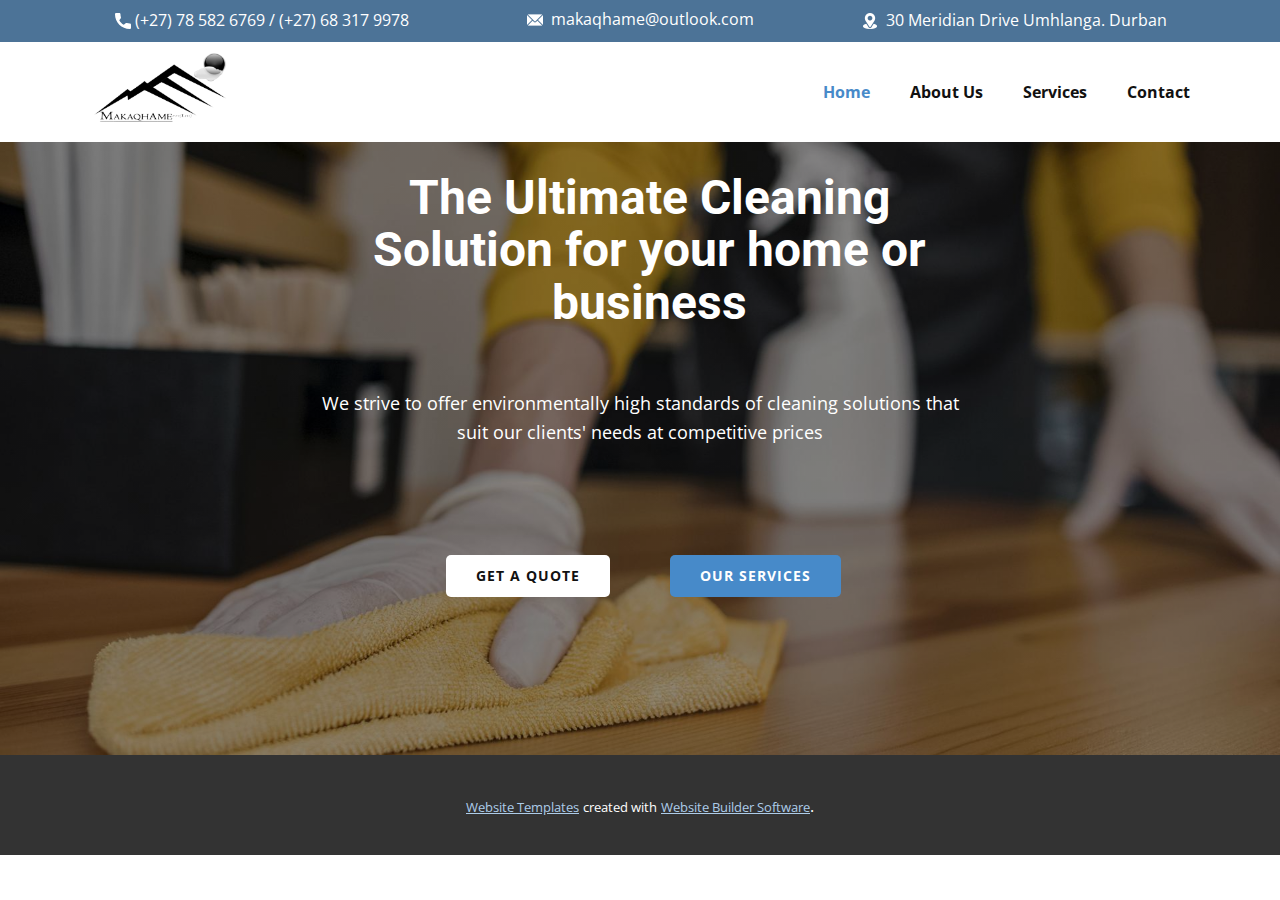
==== index.html @ f998be4e "initial commit" ====
<!DOCTYPE html>
<html style="font-size: 16px;" lang="en"><head>
    <meta name="viewport" content="width=device-width, initial-scale=1.0">
    <meta charset="utf-8">
    <meta name="keywords" content="The Ultimate Cleaning Solution for your Home or Business">
    <meta name="description" content="">
    <title>Home</title>
    <link rel="stylesheet" href="nicepage.css" media="screen">
<link rel="stylesheet" href="Home.css" media="screen">
    <script class="u-script" type="text/javascript" src="jquery.js" defer=""></script>
    <script class="u-script" type="text/javascript" src="nicepage.js" defer=""></script>
    <meta name="generator" content="Nicepage 5.8.13, nicepage.com">
    <link id="u-theme-google-font" rel="stylesheet" href="https://fonts.googleapis.com/css?family=Roboto:100,100i,300,300i,400,400i,500,500i,700,700i,900,900i|Open+Sans:300,300i,400,400i,500,500i,600,600i,700,700i,800,800i">
    
    
    <script type="application/ld+json">{
		"@context": "http://schema.org",
		"@type": "Organization",
		"name": "",
		"logo": "images/makaqhame-removebg-preview.png"
}</script>
    <meta name="theme-color" content="#478ac9">
    <meta property="og:title" content="Home">
    <meta property="og:type" content="website">
  <meta data-intl-tel-input-cdn-path="intlTelInput/"></head>
  <body data-home-page="Home.html" data-home-page-title="Home" class="u-body u-xl-mode" data-lang="en"><header class="u-align-left u-clearfix u-header u-section-row-container" id="sec-48c7"><div class="u-section-rows">
        <div class="u-container-align-center-xl u-hidden-md u-hidden-sm u-hidden-xs u-palette-1-dark-1 u-section-row u-section-row-1" id="sec-46aa">
          <div class="u-clearfix u-sheet u-valign-middle-xl u-sheet-1">
            <p class="u-align-center u-text u-text-default u-text-1"><span class="u-file-icon u-icon u-text-white u-icon-1"><img src="images/542689-e094886c.png" alt=""></span>&nbsp;​&nbsp;makaqhame@outlook.com
            </p>
            <a href="https://nicepage.com/landing-page" class="u-active-none u-align-center u-bottom-left-radius-0 u-bottom-right-radius-0 u-btn u-btn-rectangle u-button-style u-hover-none u-none u-radius-0 u-top-left-radius-0 u-top-right-radius-0 u-btn-1"><span class="u-icon"><svg class="u-svg-content" viewBox="0 0 405.333 405.333" x="0px" y="0px" style="width: 1em; height: 1em;"><path d="M373.333,266.88c-25.003,0-49.493-3.904-72.704-11.563c-11.328-3.904-24.192-0.896-31.637,6.699l-46.016,34.752    c-52.8-28.181-86.592-61.952-114.389-114.368l33.813-44.928c8.512-8.512,11.563-20.971,7.915-32.64    C142.592,81.472,138.667,56.96,138.667,32c0-17.643-14.357-32-32-32H32C14.357,0,0,14.357,0,32    c0,205.845,167.488,373.333,373.333,373.333c17.643,0,32-14.357,32-32V298.88C405.333,281.237,390.976,266.88,373.333,266.88z"></path></svg></span>&nbsp;(+27) 78 582 6769 / (+27) 68 317 9978
            </a>
            <p class="u-align-center-xl u-align-right-lg u-align-right-md u-align-right-sm u-align-right-xs u-text u-text-default-xl u-text-2"><span class="u-file-icon u-icon u-text-white u-icon-3"><img src="images/535188-b6f97925.png" alt=""></span>&nbsp;​&nbsp;30 Meridian Drive Umhlanga. Durban
            </p>
          </div>
          
          
          
          
          
        </div>
        <div class="u-section-row u-sticky u-sticky-5c67 u-white" id="sec-37e8">
          <div class="u-clearfix u-sheet u-sheet-2">
            <a href="https://nicepage.com" class="u-image u-logo u-image-1" data-image-width="619" data-image-height="309">
              <img src="images/makaqhame-removebg-preview.png" class="u-logo-image u-logo-image-1" data-image-width="80">
            </a>
            <nav data-position="" class="u-menu u-menu-one-level u-offcanvas u-menu-1">
              <div class="menu-collapse" style="font-size: 1rem; letter-spacing: 0px; font-weight: 700;">
                <a class="u-button-style u-custom-active-border-color u-custom-border u-custom-border-color u-custom-borders u-custom-hover-border-color u-custom-left-right-menu-spacing u-custom-padding-bottom u-custom-text-active-color u-custom-text-color u-custom-text-hover-color u-custom-top-bottom-menu-spacing u-nav-link" href="#" style="padding: 2px 0px; font-size: calc(1em + 4px);">
                  <svg class="u-svg-link" viewBox="0 0 24 24"><use xmlns:xlink="http://www.w3.org/1999/xlink" xlink:href="#menu-hamburger"></use></svg>
                  <svg class="u-svg-content" version="1.1" id="menu-hamburger" viewBox="0 0 16 16" x="0px" y="0px" xmlns:xlink="http://www.w3.org/1999/xlink" xmlns="http://www.w3.org/2000/svg"><g><rect y="1" width="16" height="2"></rect><rect y="7" width="16" height="2"></rect><rect y="13" width="16" height="2"></rect>
</g></svg>
                </a>
              </div>
              <div class="u-custom-menu u-nav-container">
                <ul class="u-nav u-unstyled u-nav-1"><li class="u-nav-item"><a class="u-button-style u-nav-link u-text-active-palette-1-base u-text-hover-palette-1-base" href="Home.html" style="padding: 10px 20px;">Home</a>
</li><li class="u-nav-item"><a class="u-button-style u-nav-link u-text-active-palette-1-base u-text-hover-palette-1-base" href="About.html" style="padding: 10px 20px;">About Us</a>
</li><li class="u-nav-item"><a class="u-button-style u-nav-link u-text-active-palette-1-base u-text-hover-palette-1-base" style="padding: 10px 20px;">Services</a>
</li><li class="u-nav-item"><a class="u-button-style u-nav-link u-text-active-palette-1-base u-text-hover-palette-1-base" href="Contact.html" style="padding: 10px 20px;">Contact</a>
</li></ul>
              </div>
              <div class="u-custom-menu u-nav-container-collapse">
                <div class="u-black u-container-style u-inner-container-layout u-opacity u-opacity-95 u-sidenav">
                  <div class="u-inner-container-layout u-sidenav-overflow">
                    <div class="u-menu-close"></div>
                    <ul class="u-align-center u-nav u-popupmenu-items u-unstyled u-nav-2"><li class="u-nav-item"><a class="u-button-style u-nav-link" href="Home.html">Home</a>
</li><li class="u-nav-item"><a class="u-button-style u-nav-link" href="About.html">About Us</a>
</li><li class="u-nav-item"><a class="u-button-style u-nav-link">Services</a>
</li><li class="u-nav-item"><a class="u-button-style u-nav-link" href="Contact.html">Contact</a>
</li></ul>
                  </div>
                </div>
                <div class="u-black u-menu-overlay u-opacity u-opacity-70"></div>
              </div>
            </nav>
          </div>
          
          
          
          
          
        </div>
      </div></header>
    <section class="u-align-center u-clearfix u-section-1" id="sec-7405">
      <div id="carousel-bd35" data-interval="5000" data-u-ride="carousel" class="u-carousel u-expanded-width u-slider u-slider-1">
        <ol class="u-absolute-hcenter u-carousel-indicators u-hidden u-carousel-indicators-1">
          <li data-u-target="#carousel-bd35" class="u-active u-grey-30" data-u-slide-to="0"></li>
          <li data-u-target="#carousel-bd35" class="u-grey-30" data-u-slide-to="1"></li>
        </ol>
        <div class="u-carousel-inner" role="listbox">
          <div class="u-active u-align-center u-carousel-item u-container-style u-image u-shading u-slide u-image-1" data-image-width="6048" data-image-height="4024">
            <div class="u-container-layout u-container-layout-1">
              <h2 class="u-align-center u-text u-text-1">The Ultimate Cleaning Solution for your home or business</h2>
              <p class="u-align-center u-text u-text-default-xs u-text-2">We strive to offer environmentally high standards of cleaning solutions that suit our clients' needs at competitive prices</p>
              <div class="u-clearfix u-expanded-width u-layout-wrap u-layout-wrap-1">
                <div class="u-layout">
                  <div class="u-layout-row">
                    <div class="u-container-align-right-lg u-container-align-right-md u-container-align-right-xl u-container-style u-layout-cell u-size-30 u-layout-cell-1">
                      <div class="u-container-layout u-valign-bottom-sm u-valign-bottom-xs u-valign-middle-lg u-valign-middle-md u-valign-middle-xl u-container-layout-2">
                        <a href="Contact.html" class="u-align-center-sm u-align-center-xs u-align-right-lg u-align-right-md u-align-right-xl u-border-none u-btn u-btn-round u-button-style u-hover-palette-1-base u-radius-5 u-white u-btn-1">Get a quote</a>
                      </div>
                    </div>
                    <div class="u-container-align-left-lg u-container-align-left-md u-container-align-left-xl u-container-style u-layout-cell u-size-30 u-layout-cell-2">
                      <div class="u-container-layout u-valign-middle-lg u-valign-middle-md u-valign-middle-sm u-valign-middle-xl u-valign-top-xs u-container-layout-3">
                        <a href="Contact.html" class="u-align-center-sm u-align-center-xs u-align-left-lg u-align-left-md u-align-left-xl u-border-none u-btn u-btn-round u-button-style u-hover-white u-palette-1-base u-radius-5 u-btn-2">Our services</a>
                      </div>
                    </div>
                  </div>
                </div>
              </div>
            </div>
          </div>
          <div class="u-align-center-md u-align-center-sm u-align-center-xs u-align-right-lg u-align-right-xl u-carousel-item u-container-style u-image u-shading u-slide u-image-2" data-image-width="2844" data-image-height="1855">
            <div class="u-container-layout u-container-layout-4">
              <h2 class="u-text u-text-3">Professional cleaning solutions at the comfort of your own schedule&nbsp;</h2>
              <p class="u-align-center-md u-align-center-sm u-align-center-xs u-text u-text-4">
                <span style="font-weight: 400;">Whether you need a quick one-time cleaning solution or a recurring business and home cleaning solution, our trained professional cleaning stuff are more than ready to provide you with a cleaning service that will leave your home or business tidy and spotless</span>
              </p>
              <a href="Contact.html" class="u-align-center-md u-align-center-sm u-align-center-xs u-align-right-lg u-align-right-xl u-border-none u-btn u-btn-round u-button-style u-hover-white u-palette-1-base u-radius-5 u-btn-3">contact us to get started</a>
            </div>
          </div>
        </div>
        <a class="u-absolute-vcenter u-carousel-control u-carousel-control-prev u-grey-60 u-icon-circle u-spacing-9 u-carousel-control-1" href="#carousel-bd35" role="button" data-u-slide="prev">
          <span aria-hidden="true">
            <svg viewBox="0 0 477.175 477.175"><path d="M145.188,238.575l215.5-215.5c5.3-5.3,5.3-13.8,0-19.1s-13.8-5.3-19.1,0l-225.1,225.1c-5.3,5.3-5.3,13.8,0,19.1l225.1,225
                    c2.6,2.6,6.1,4,9.5,4s6.9-1.3,9.5-4c5.3-5.3,5.3-13.8,0-19.1L145.188,238.575z"></path></svg>
          </span>
          <span class="sr-only">+Previous</span>
        </a>
        <a class="u-absolute-vcenter u-carousel-control u-carousel-control-next u-grey-60 u-icon-circle u-spacing-9 u-carousel-control-2" href="#carousel-bd35" role="button" data-u-slide="next">
          <span aria-hidden="true">
            <svg viewBox="0 0 477.175 477.175"><path d="M360.731,229.075l-225.1-225.1c-5.3-5.3-13.8-5.3-19.1,0s-5.3,13.8,0,19.1l215.5,215.5l-215.5,215.5
                    c-5.3,5.3-5.3,13.8,0,19.1c2.6,2.6,6.1,4,9.5,4c3.4,0,6.9-1.3,9.5-4l225.1-225.1C365.931,242.875,365.931,234.275,360.731,229.075z"></path></svg>
          </span>
          <span class="sr-only">+Next</span>
        </a>
      </div>
      <style data-mode="XXL">@media (max-width: 0px) {
  .u-block-920b-2 {
    min-height: 613px;
  }
  .u-section-1 .u-slider-1 {
    width: 758px;
    min-height: 478px;
    height: auto;
    margin-top: 60px;
    margin-bottom: 60px;
    margin-left: auto;
    margin-right: auto;
  }
  .u-section-1 .u-carousel-indicators-1 {
    position: absolute;
    bottom: 10px;
    width: auto;
    height: auto;
  }
  .u-section-1 .u-image-1 {
    background-image: linear-gradient(0deg, rgba(0,0,0,0.4), rgba(0,0,0,0.4)), url("[data-uri]");
    background-position: 50% 50%;
  }
  .u-section-1 .u-container-layout-1 {
    padding-top: 30px;
    padding-bottom: 30px;
    padding-left: 60px;
    padding-right: 60px;
  }
  .u-section-1 .u-text-1 {
    margin-top: 0;
    margin-bottom: 0;
    margin-left: auto;
    margin-right: auto;
  }
  .u-section-1 .u-text-2 {
    width: 409px;
    margin-top: 20px;
    margin-left: auto;
    margin-right: auto;
    margin-bottom: 0;
  }
  .u-section-1 .u-btn-1 {
    border-style: none;
    font-weight: 700;
    text-transform: uppercase;
    font-size: 0.875rem;
    letter-spacing: 1px;
    background-image: none;
    margin-top: 30px;
    margin-left: auto;
    margin-right: auto;
    margin-bottom: 0;
  }
  .u-section-1 .u-image-2 {
    background-image: linear-gradient(0deg, rgba(0,0,0,0.4), rgba(0,0,0,0.4)), url("[data-uri]");
    background-position: 50% 50%;
  }
  .u-section-1 .u-container-layout-4 {
    padding-top: 30px;
    padding-bottom: 30px;
    padding-left: 60px;
    padding-right: 60px;
  }
  .u-section-1 .u-text-3 {
    margin-top: 0;
    margin-bottom: 0;
    margin-left: auto;
    margin-right: auto;
  }
  .u-section-1 .u-text-4 {
    width: 409px;
    margin-top: 20px;
    margin-left: auto;
    margin-right: auto;
    margin-bottom: 0;
  }
  .u-block-920b-39 {
    border-style: none;
    font-weight: 700;
    text-transform: uppercase;
    font-size: 0.875rem;
    letter-spacing: 1px;
    background-image: none;
    margin-top: 30px;
    margin-left: auto;
    margin-right: auto;
    margin-bottom: 0;
  }
  .u-section-1 .u-carousel-control-1 {
    width: 38px;
    height: 38px;
    background-image: none;
    left: -58px;
    position: absolute;
    right: auto;
  }
  .u-section-1 .u-carousel-control-2 {
    width: 38px;
    height: 38px;
    background-image: none;
    left: auto;
    position: absolute;
    right: -58px;
  }
}</style>
    </section>
    
    
    
    <section class="u-backlink u-clearfix u-grey-80">
      <a class="u-link" href="https://nicepage.com/website-templates" target="_blank">
        <span>Website Templates</span>
      </a>
      <p class="u-text">
        <span>created with</span>
      </p>
      <a class="u-link" href="" target="_blank">
        <span>Website Builder Software</span>
      </a>. 
    </section>
  
</body></html>
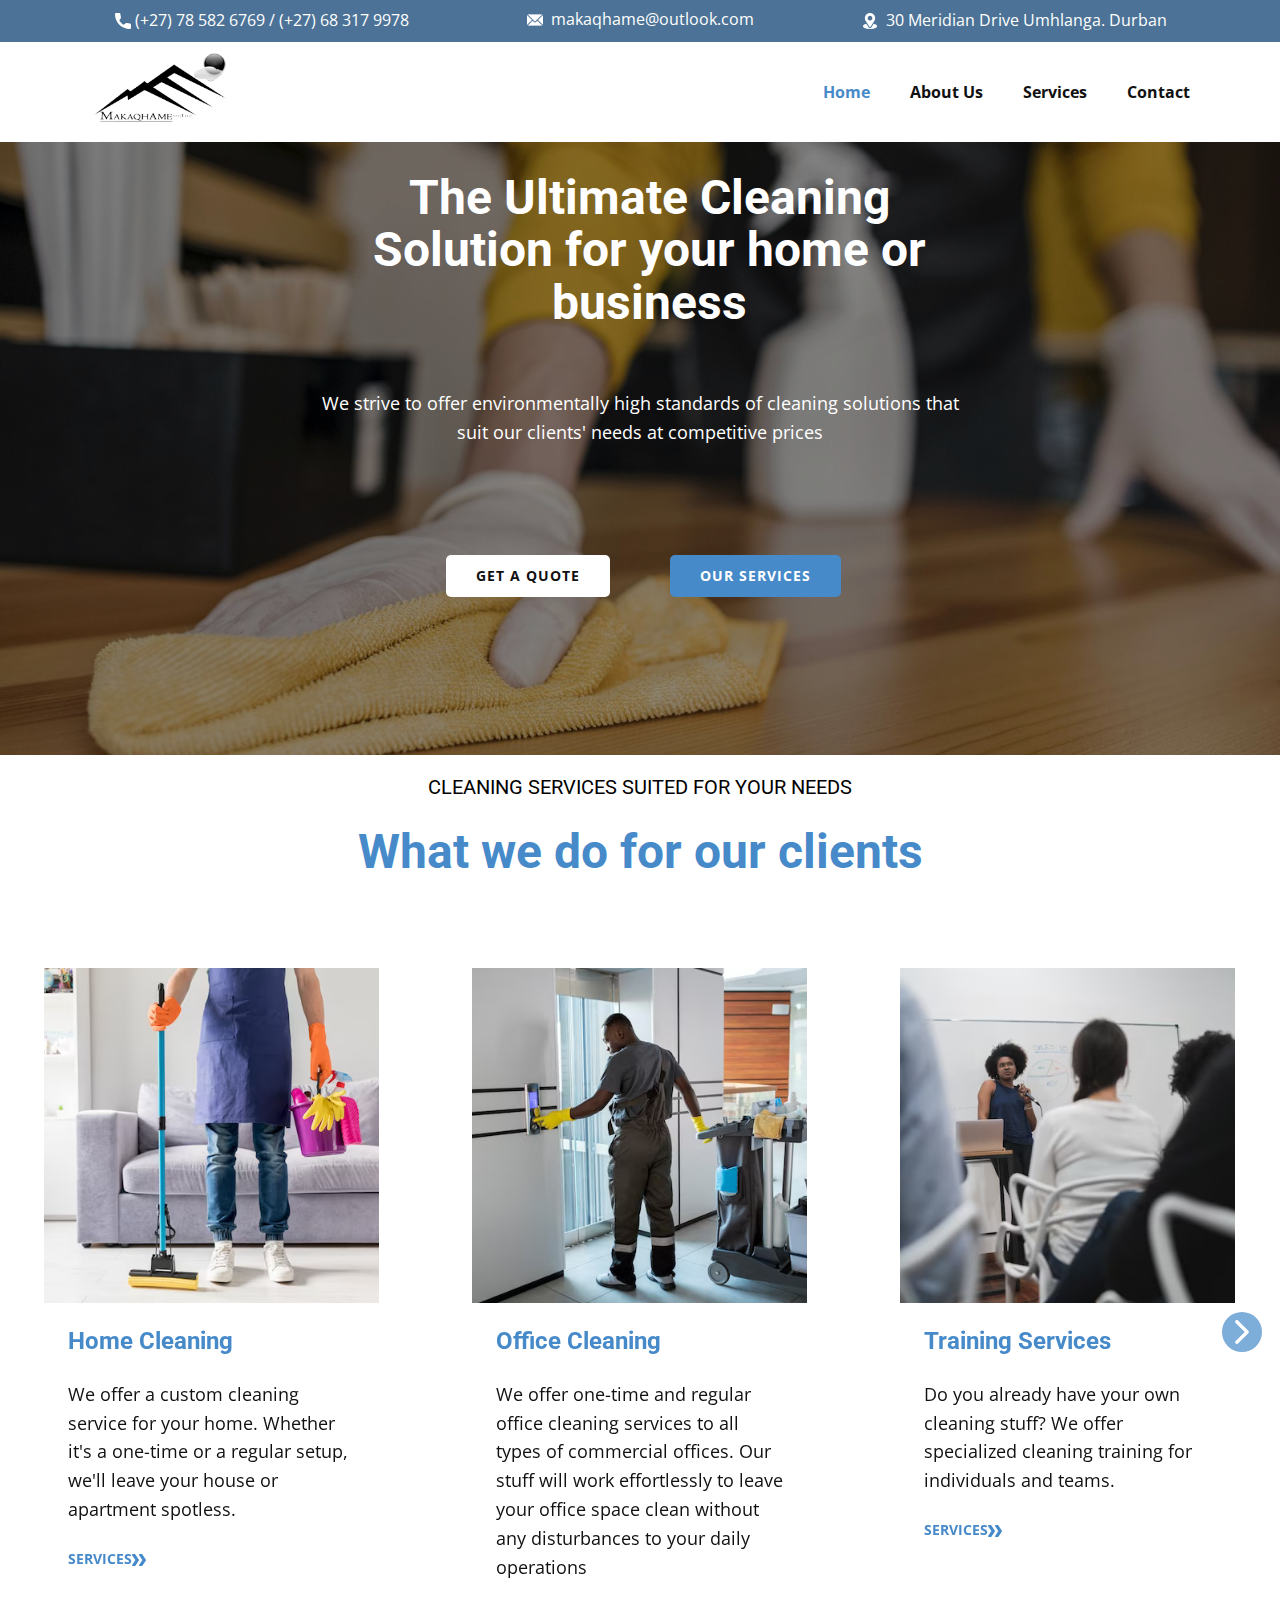
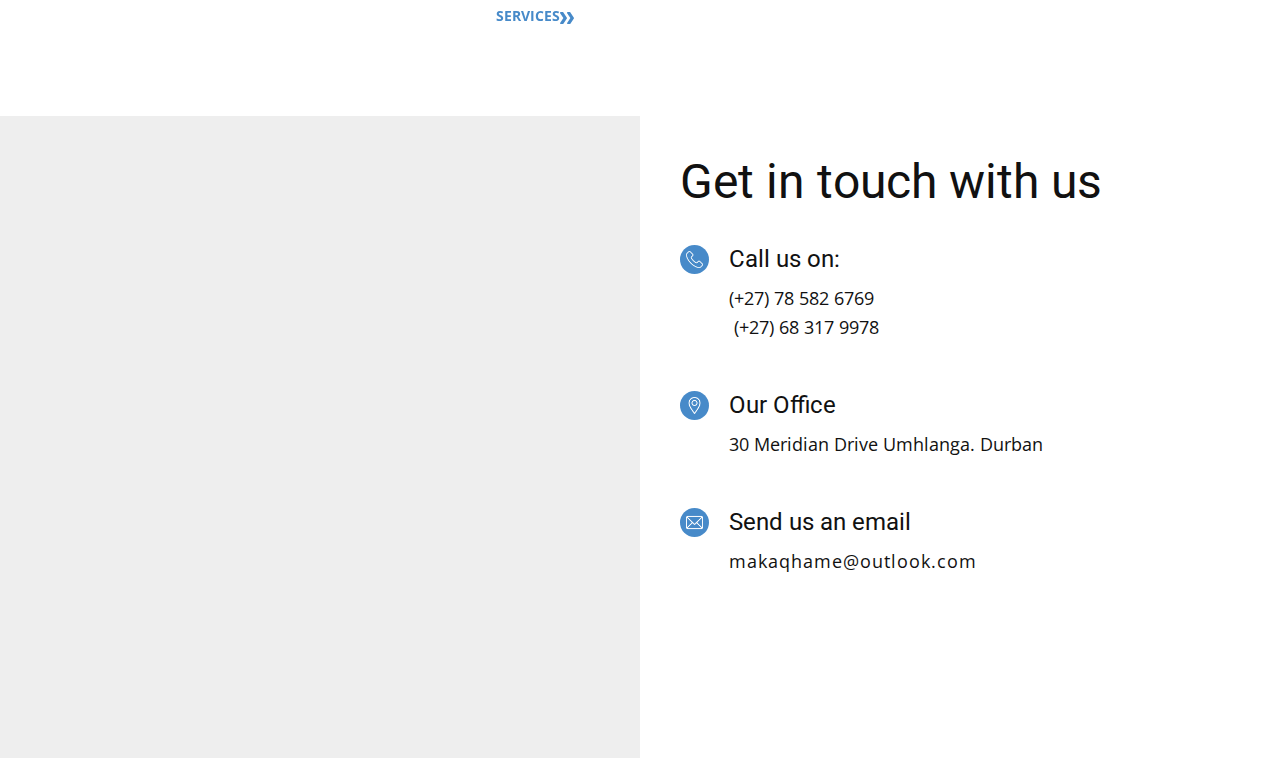
==== commit 1237bff3: "updated home page" ====
--- a/index.html
+++ b/index.html
@@ -11,6 +11,9 @@
     <script class="u-script" type="text/javascript" src="nicepage.js" defer=""></script>
     <meta name="generator" content="Nicepage 5.8.13, nicepage.com">
     <link id="u-theme-google-font" rel="stylesheet" href="https://fonts.googleapis.com/css?family=Roboto:100,100i,300,300i,400,400i,500,500i,700,700i,900,900i|Open+Sans:300,300i,400,400i,500,500i,600,600i,700,700i,800,800i">
+    
+    
+    
     
     
     <script type="application/ld+json">{
@@ -53,20 +56,20 @@
                 </a>
               </div>
               <div class="u-custom-menu u-nav-container">
-                <ul class="u-nav u-unstyled u-nav-1"><li class="u-nav-item"><a class="u-button-style u-nav-link u-text-active-palette-1-base u-text-hover-palette-1-base" href="Home.html" style="padding: 10px 20px;">Home</a>
-</li><li class="u-nav-item"><a class="u-button-style u-nav-link u-text-active-palette-1-base u-text-hover-palette-1-base" href="About.html" style="padding: 10px 20px;">About Us</a>
-</li><li class="u-nav-item"><a class="u-button-style u-nav-link u-text-active-palette-1-base u-text-hover-palette-1-base" style="padding: 10px 20px;">Services</a>
-</li><li class="u-nav-item"><a class="u-button-style u-nav-link u-text-active-palette-1-base u-text-hover-palette-1-base" href="Contact.html" style="padding: 10px 20px;">Contact</a>
+                <ul class="u-nav u-unstyled u-nav-1"><li class="u-nav-item"><a class="u-button-style u-nav-link u-text-active-palette-1-base u-text-hover-palette-1-base" href="/" style="padding: 10px 20px;">Home</a>
+</li><li class="u-nav-item"><a class="u-button-style u-nav-link u-text-active-palette-1-base u-text-hover-palette-1-base" href="about.html" style="padding: 10px 20px;">About Us</a>
+</li><li class="u-nav-item"><a class="u-button-style u-nav-link u-text-active-palette-1-base u-text-hover-palette-1-base" href="services.html" style="padding: 10px 20px;">Services</a>
+</li><li class="u-nav-item"><a class="u-button-style u-nav-link u-text-active-palette-1-base u-text-hover-palette-1-base" href="contact.html" style="padding: 10px 20px;">Contact</a>
 </li></ul>
               </div>
               <div class="u-custom-menu u-nav-container-collapse">
                 <div class="u-black u-container-style u-inner-container-layout u-opacity u-opacity-95 u-sidenav">
                   <div class="u-inner-container-layout u-sidenav-overflow">
                     <div class="u-menu-close"></div>
-                    <ul class="u-align-center u-nav u-popupmenu-items u-unstyled u-nav-2"><li class="u-nav-item"><a class="u-button-style u-nav-link" href="Home.html">Home</a>
-</li><li class="u-nav-item"><a class="u-button-style u-nav-link" href="About.html">About Us</a>
-</li><li class="u-nav-item"><a class="u-button-style u-nav-link">Services</a>
-</li><li class="u-nav-item"><a class="u-button-style u-nav-link" href="Contact.html">Contact</a>
+                    <ul class="u-align-center u-nav u-popupmenu-items u-unstyled u-nav-2"><li class="u-nav-item"><a class="u-button-style u-nav-link" href="/">Home</a>
+</li><li class="u-nav-item"><a class="u-button-style u-nav-link" href="about.html">About Us</a>
+</li><li class="u-nav-item"><a class="u-button-style u-nav-link" href="services.html">Services</a>
+</li><li class="u-nav-item"><a class="u-button-style u-nav-link" href="contact.html">Contact</a>
 </li></ul>
                   </div>
                 </div>
@@ -242,19 +245,148 @@
   }
 }</style>
     </section>
-    
-    
-    
-    <section class="u-backlink u-clearfix u-grey-80">
-      <a class="u-link" href="https://nicepage.com/website-templates" target="_blank">
-        <span>Website Templates</span>
-      </a>
-      <p class="u-text">
-        <span>created with</span>
-      </p>
-      <a class="u-link" href="" target="_blank">
-        <span>Website Builder Software</span>
-      </a>. 
+    <section class="u-align-center u-clearfix u-section-2" id="sec-c477">
+      <div class="u-clearfix u-sheet u-valign-middle u-sheet-1">
+        <h5 class="u-text u-text-black u-text-default u-text-1">cleaning services suited for your needs</h5>
+        <h1 class="u-text u-text-default u-text-palette-1-base u-text-2">What we do for our clients</h1>
+      </div>
     </section>
-  
+    <section class="u-clearfix u-section-3" id="sec-9457">
+      <div class="u-clearfix u-sheet u-sheet-1">
+        <div class="u-expanded-width-xs u-layout-horizontal u-list u-list-1">
+          <div class="u-repeater u-repeater-1">
+            <div class="u-container-style u-list-item u-repeater-item" data-animation-name="pulse" data-animation-duration="1750" data-animation-direction="">
+              <div class="u-container-layout u-similar-container u-container-layout-1">
+                <img alt="" class="u-align-center u-image u-image-default u-image-1" data-image-width="626" data-image-height="417" src="images/home_cleaning1.jpg">
+                <h3 class="u-align-center-xs u-text u-text-default u-text-palette-1-base u-text-1">Home Cleaning<span style="font-weight: 700;">
+                    <span style="font-weight: 400;"></span>
+                  </span>
+                </h3>
+                <p class="u-align-left-sm u-align-left-xs u-text u-text-2">We offer a custom cleaning service for your home. Whether it's a one-time or a regular setup, we'll leave your house or apartment spotless.</p>
+                <a href="Services.html" class="u-btn u-button-style u-none u-text-hover-palette-2-base u-text-palette-1-base u-btn-1">Services<span class="u-icon u-text-palette-1-base"><svg class="u-svg-content" viewBox="0 -32 426.66667 426" style="width: 1em; height: 1em;"><path d="m213.332031 181.667969c0 4.265625-1.277343 8.53125-3.625 11.730469l-106.667969 160c-3.839843 5.761718-10.238281 9.601562-17.707031 9.601562h-64c-11.730469 0-21.332031-9.601562-21.332031-21.332031 0-4.269531 1.28125-8.535157 3.625-11.734375l98.773438-148.265625-98.773438-148.269531c-2.34375-3.199219-3.625-7.464844-3.625-11.730469 0-11.734375 9.601562-21.335938 21.332031-21.335938h64c7.46875 0 13.867188 3.839844 17.707031 9.601563l106.667969 160c2.347657 3.199218 3.625 7.464844 3.625 11.734375zm0 0"></path><path d="m426.667969 181.667969c0 4.265625-1.28125 8.53125-3.628907 11.730469l-106.664062 160c-3.839844 5.761718-10.242188 9.601562-17.707031 9.601562h-64c-11.734375 0-21.335938-9.601562-21.335938-21.332031 0-4.269531 1.28125-8.535157 3.628907-11.734375l98.773437-148.265625-98.773437-148.269531c-2.347657-3.199219-3.628907-7.464844-3.628907-11.730469 0-11.734375 9.601563-21.335938 21.335938-21.335938h64c7.464843 0 13.867187 3.839844 17.707031 9.601563l106.664062 160c2.347657 3.199218 3.628907 7.464844 3.628907 11.734375zm0 0"></path></svg></span>
+                </a>
+              </div>
+            </div>
+            <div class="u-container-style u-list-item u-repeater-item" data-animation-name="pulse" data-animation-duration="1750" data-animation-direction="">
+              <div class="u-container-layout u-similar-container u-container-layout-2">
+                <img alt="" class="u-align-center u-image u-image-default u-image-2" data-image-width="626" data-image-height="417" src="images/office_cleaning.jpg">
+                <h3 class="u-align-center-xs u-text u-text-default u-text-palette-1-base u-text-3">Office Cleaning</h3>
+                <p class="u-align-left-sm u-align-left-xs u-text u-text-4">We offer one-time and regular office cleaning services to all types of commercial offices. Our stuff will work effortlessly to leave your office space clean without any disturbances to your daily operations</p>
+                <a href="Services.html" class="u-btn u-button-style u-none u-text-hover-palette-2-base u-text-palette-1-base u-btn-2">Services<span class="u-icon u-text-palette-1-base"><svg class="u-svg-content" viewBox="0 -32 426.66667 426" style="width: 1em; height: 1em;"><path d="m213.332031 181.667969c0 4.265625-1.277343 8.53125-3.625 11.730469l-106.667969 160c-3.839843 5.761718-10.238281 9.601562-17.707031 9.601562h-64c-11.730469 0-21.332031-9.601562-21.332031-21.332031 0-4.269531 1.28125-8.535157 3.625-11.734375l98.773438-148.265625-98.773438-148.269531c-2.34375-3.199219-3.625-7.464844-3.625-11.730469 0-11.734375 9.601562-21.335938 21.332031-21.335938h64c7.46875 0 13.867188 3.839844 17.707031 9.601563l106.667969 160c2.347657 3.199218 3.625 7.464844 3.625 11.734375zm0 0"></path><path d="m426.667969 181.667969c0 4.265625-1.28125 8.53125-3.628907 11.730469l-106.664062 160c-3.839844 5.761718-10.242188 9.601562-17.707031 9.601562h-64c-11.734375 0-21.335938-9.601562-21.335938-21.332031 0-4.269531 1.28125-8.535157 3.628907-11.734375l98.773437-148.265625-98.773437-148.269531c-2.347657-3.199219-3.628907-7.464844-3.628907-11.730469 0-11.734375 9.601563-21.335938 21.335938-21.335938h64c7.464843 0 13.867187 3.839844 17.707031 9.601563l106.664062 160c2.347657 3.199218 3.628907 7.464844 3.628907 11.734375zm0 0"></path></svg></span>
+                </a>
+              </div>
+            </div>
+            <div class="u-container-style u-list-item u-repeater-item" data-animation-name="pulse" data-animation-duration="1750" data-animation-direction="">
+              <div class="u-container-layout u-similar-container u-container-layout-3">
+                <img alt="" class="u-align-center u-image u-image-default u-image-3" data-image-width="626" data-image-height="417" src="images/training.jpg">
+                <h3 class="u-align-center-xs u-text u-text-default u-text-palette-1-base u-text-5">Training Services</h3>
+                <p class="u-align-left-sm u-align-left-xs u-text u-text-6">Do you already have your own cleaning stuff? We offer specialized cleaning training for individuals and teams.</p>
+                <a href="Services.html" class="u-btn u-button-style u-none u-text-hover-palette-2-base u-text-palette-1-base u-btn-3">Services<span class="u-icon u-text-palette-1-base"><svg class="u-svg-content" viewBox="0 -32 426.66667 426" style="width: 1em; height: 1em;"><path d="m213.332031 181.667969c0 4.265625-1.277343 8.53125-3.625 11.730469l-106.667969 160c-3.839843 5.761718-10.238281 9.601562-17.707031 9.601562h-64c-11.730469 0-21.332031-9.601562-21.332031-21.332031 0-4.269531 1.28125-8.535157 3.625-11.734375l98.773438-148.265625-98.773438-148.269531c-2.34375-3.199219-3.625-7.464844-3.625-11.730469 0-11.734375 9.601562-21.335938 21.332031-21.335938h64c7.46875 0 13.867188 3.839844 17.707031 9.601563l106.667969 160c2.347657 3.199218 3.625 7.464844 3.625 11.734375zm0 0"></path><path d="m426.667969 181.667969c0 4.265625-1.28125 8.53125-3.628907 11.730469l-106.664062 160c-3.839844 5.761718-10.242188 9.601562-17.707031 9.601562h-64c-11.734375 0-21.335938-9.601562-21.335938-21.332031 0-4.269531 1.28125-8.535157 3.628907-11.734375l98.773437-148.265625-98.773437-148.269531c-2.347657-3.199219-3.628907-7.464844-3.628907-11.730469 0-11.734375 9.601563-21.335938 21.335938-21.335938h64c7.464843 0 13.867187 3.839844 17.707031 9.601563l106.664062 160c2.347657 3.199218 3.628907 7.464844 3.628907 11.734375zm0 0"></path></svg></span>
+                </a>
+              </div>
+            </div>
+            <div class="u-container-style u-list-item u-repeater-item" data-animation-name="pulse" data-animation-duration="1750" data-animation-direction="">
+              <div class="u-container-layout u-similar-container u-container-layout-4">
+                <img alt="" class="u-align-center u-image u-image-default u-image-4" data-image-width="626" data-image-height="626" src="images/window_cleaning.jpg">
+                <h3 class="u-align-center-xs u-text u-text-default u-text-palette-1-base u-text-7">Window Cleaning</h3>
+                <p class="u-align-left-sm u-align-left-xs u-text u-text-8"> Our professional cleaning team is equipped with the latest tools and techniques to ensure your windows are spotless, streak-free, and crystal clear.</p>
+                <a href="Services.html" class="u-btn u-button-style u-none u-text-hover-palette-2-base u-text-palette-1-base u-btn-4">Services<span class="u-icon u-text-palette-1-base"><svg class="u-svg-content" viewBox="0 -32 426.66667 426" style="width: 1em; height: 1em;"><path d="m213.332031 181.667969c0 4.265625-1.277343 8.53125-3.625 11.730469l-106.667969 160c-3.839843 5.761718-10.238281 9.601562-17.707031 9.601562h-64c-11.730469 0-21.332031-9.601562-21.332031-21.332031 0-4.269531 1.28125-8.535157 3.625-11.734375l98.773438-148.265625-98.773438-148.269531c-2.34375-3.199219-3.625-7.464844-3.625-11.730469 0-11.734375 9.601562-21.335938 21.332031-21.335938h64c7.46875 0 13.867188 3.839844 17.707031 9.601563l106.667969 160c2.347657 3.199218 3.625 7.464844 3.625 11.734375zm0 0"></path><path d="m426.667969 181.667969c0 4.265625-1.28125 8.53125-3.628907 11.730469l-106.664062 160c-3.839844 5.761718-10.242188 9.601562-17.707031 9.601562h-64c-11.734375 0-21.335938-9.601562-21.335938-21.332031 0-4.269531 1.28125-8.535157 3.628907-11.734375l98.773437-148.265625-98.773437-148.269531c-2.347657-3.199219-3.628907-7.464844-3.628907-11.730469 0-11.734375 9.601563-21.335938 21.335938-21.335938h64c7.464843 0 13.867187 3.839844 17.707031 9.601563l106.664062 160c2.347657 3.199218 3.628907 7.464844 3.628907 11.734375zm0 0"></path></svg></span>
+                </a>
+              </div>
+            </div>
+            <div class="u-container-style u-list-item u-repeater-item" data-animation-name="pulse" data-animation-duration="1750" data-animation-direction="">
+              <div class="u-container-layout u-similar-container u-container-layout-5">
+                <img alt="" class="u-align-center u-image u-image-default u-image-5" data-image-width="360" data-image-height="240" src="images/renovations.jpg">
+                <h3 class="u-align-center-xs u-text u-text-default u-text-palette-1-base u-text-9">Renovations Cleaning</h3>
+                <p class="u-align-left-sm u-align-left-xs u-text u-text-10">We offer post-renovation cleaning services. Let us take care of getting rid of your rubble and leaving your home or office space spotless after your renovations</p>
+                <a href="Services.html" class="u-btn u-button-style u-none u-text-hover-palette-2-base u-text-palette-1-base u-btn-5">Services<span class="u-icon u-text-palette-1-base"><svg class="u-svg-content" viewBox="0 -32 426.66667 426" style="width: 1em; height: 1em;"><path d="m213.332031 181.667969c0 4.265625-1.277343 8.53125-3.625 11.730469l-106.667969 160c-3.839843 5.761718-10.238281 9.601562-17.707031 9.601562h-64c-11.730469 0-21.332031-9.601562-21.332031-21.332031 0-4.269531 1.28125-8.535157 3.625-11.734375l98.773438-148.265625-98.773438-148.269531c-2.34375-3.199219-3.625-7.464844-3.625-11.730469 0-11.734375 9.601562-21.335938 21.332031-21.335938h64c7.46875 0 13.867188 3.839844 17.707031 9.601563l106.667969 160c2.347657 3.199218 3.625 7.464844 3.625 11.734375zm0 0"></path><path d="m426.667969 181.667969c0 4.265625-1.28125 8.53125-3.628907 11.730469l-106.664062 160c-3.839844 5.761718-10.242188 9.601562-17.707031 9.601562h-64c-11.734375 0-21.335938-9.601562-21.335938-21.332031 0-4.269531 1.28125-8.535157 3.628907-11.734375l98.773437-148.265625-98.773437-148.269531c-2.347657-3.199219-3.628907-7.464844-3.628907-11.730469 0-11.734375 9.601563-21.335938 21.335938-21.335938h64c7.464843 0 13.867187 3.839844 17.707031 9.601563l106.664062 160c2.347657 3.199218 3.628907 7.464844 3.628907 11.734375zm0 0"></path></svg></span>
+                </a>
+              </div>
+            </div>
+            <div class="u-container-style u-list-item u-repeater-item" data-animation-name="pulse" data-animation-duration="1750" data-animation-direction="">
+              <div class="u-container-layout u-similar-container u-container-layout-6">
+                <img alt="" class="u-align-center u-image u-image-default u-image-6" data-image-width="626" data-image-height="418" src="images/moving_out.jpg">
+                <h3 class="u-align-center-xs u-text u-text-default u-text-palette-1-base u-text-11">Moving In/Out Cleaning</h3>
+                <p class="u-align-left-sm u-align-left-xs u-text u-text-12">Whether your leaving your old space or moving into a new one, you should not worry about the stress of cleaning it. We offer pre and post-moving cleaning service where you only worry about the moving and leave the cleaning to us</p>
+                <a href="Services.html" class="u-btn u-button-style u-none u-text-hover-palette-2-base u-text-palette-1-base u-btn-6">Services<span class="u-icon u-text-palette-1-base"><svg class="u-svg-content" viewBox="0 -32 426.66667 426" style="width: 1em; height: 1em;"><path d="m213.332031 181.667969c0 4.265625-1.277343 8.53125-3.625 11.730469l-106.667969 160c-3.839843 5.761718-10.238281 9.601562-17.707031 9.601562h-64c-11.730469 0-21.332031-9.601562-21.332031-21.332031 0-4.269531 1.28125-8.535157 3.625-11.734375l98.773438-148.265625-98.773438-148.269531c-2.34375-3.199219-3.625-7.464844-3.625-11.730469 0-11.734375 9.601562-21.335938 21.332031-21.335938h64c7.46875 0 13.867188 3.839844 17.707031 9.601563l106.667969 160c2.347657 3.199218 3.625 7.464844 3.625 11.734375zm0 0"></path><path d="m426.667969 181.667969c0 4.265625-1.28125 8.53125-3.628907 11.730469l-106.664062 160c-3.839844 5.761718-10.242188 9.601562-17.707031 9.601562h-64c-11.734375 0-21.335938-9.601562-21.335938-21.332031 0-4.269531 1.28125-8.535157 3.628907-11.734375l98.773437-148.265625-98.773437-148.269531c-2.347657-3.199219-3.628907-7.464844-3.628907-11.730469 0-11.734375 9.601563-21.335938 21.335938-21.335938h64c7.464843 0 13.867187 3.839844 17.707031 9.601563l106.664062 160c2.347657 3.199218 3.628907 7.464844 3.628907 11.734375zm0 0"></path></svg></span>
+                </a>
+              </div>
+            </div>
+          </div>
+          <a class="u-absolute-vcenter u-gallery-nav u-gallery-nav-prev u-icon-circle u-opacity u-opacity-70 u-palette-1-base u-spacing-10 u-gallery-nav-1" href="#" role="button">
+            <span aria-hidden="true">
+              <svg viewBox="0 0 451.847 451.847"><path d="M97.141,225.92c0-8.095,3.091-16.192,9.259-22.366L300.689,9.27c12.359-12.359,32.397-12.359,44.751,0
+c12.354,12.354,12.354,32.388,0,44.748L173.525,225.92l171.903,171.909c12.354,12.354,12.354,32.391,0,44.744
+c-12.354,12.365-32.386,12.365-44.745,0l-194.29-194.281C100.226,242.115,97.141,234.018,97.141,225.92z"></path></svg>
+            </span>
+            <span class="sr-only">
+              <svg viewBox="0 0 451.847 451.847"><path d="M97.141,225.92c0-8.095,3.091-16.192,9.259-22.366L300.689,9.27c12.359-12.359,32.397-12.359,44.751,0
+c12.354,12.354,12.354,32.388,0,44.748L173.525,225.92l171.903,171.909c12.354,12.354,12.354,32.391,0,44.744
+c-12.354,12.365-32.386,12.365-44.745,0l-194.29-194.281C100.226,242.115,97.141,234.018,97.141,225.92z"></path></svg>
+            </span>
+          </a>
+          <a class="u-absolute-vcenter u-gallery-nav u-gallery-nav-next u-icon-circle u-opacity u-opacity-70 u-palette-1-base u-spacing-10 u-text-white u-gallery-nav-2" href="#" role="button">
+            <span aria-hidden="true">
+              <svg viewBox="0 0 451.846 451.847"><path d="M345.441,248.292L151.154,442.573c-12.359,12.365-32.397,12.365-44.75,0c-12.354-12.354-12.354-32.391,0-44.744
+L278.318,225.92L106.409,54.017c-12.354-12.359-12.354-32.394,0-44.748c12.354-12.359,32.391-12.359,44.75,0l194.287,194.284
+c6.177,6.18,9.262,14.271,9.262,22.366C354.708,234.018,351.617,242.115,345.441,248.292z"></path></svg>
+            </span>
+            <span class="sr-only">
+              <svg viewBox="0 0 451.846 451.847"><path d="M345.441,248.292L151.154,442.573c-12.359,12.365-32.397,12.365-44.75,0c-12.354-12.354-12.354-32.391,0-44.744
+L278.318,225.92L106.409,54.017c-12.354-12.359-12.354-32.394,0-44.748c12.354-12.359,32.391-12.359,44.75,0l194.287,194.284
+c6.177,6.18,9.262,14.271,9.262,22.366C354.708,234.018,351.617,242.115,345.441,248.292z"></path></svg>
+            </span>
+          </a>
+        </div>
+      </div>
+    </section>
+    <section class="u-clearfix u-valign-middle-sm u-section-4" id="carousel_25f6">
+      <div class="u-clearfix u-expanded-width u-layout-wrap u-layout-wrap-1">
+        <div class="u-layout">
+          <div class="u-layout-row">
+            <div class="u-container-style u-layout-cell u-size-30 u-layout-cell-1">
+              <div class="u-container-layout u-container-layout-1">
+                <div class="u-expanded u-grey-light-2 u-map">
+                  <div class="embed-responsive">
+                    <iframe class="embed-responsive-item" src="https://maps.google.com/maps?output=embed&amp;q=%E2%80%8B30%20Meridian%20Drive%20Umhlanga.%20Durban&amp;z=10&amp;t=m" data-map="[base64]"></iframe>
+                  </div>
+                </div>
+              </div>
+            </div>
+            <div class="u-align-center-md u-align-center-sm u-align-center-xs u-align-left-lg u-align-left-xl u-container-style u-layout-cell u-size-30 u-white u-layout-cell-2">
+              <div class="u-container-layout u-valign-top-lg u-valign-top-md u-valign-top-xl u-container-layout-2">
+                <h2 class="u-text u-text-1">Get in touch with us</h2>
+                <div class="u-expanded-width u-list u-list-1">
+                  <div class="u-repeater u-repeater-1">
+                    <div class="u-container-style u-list-item u-repeater-item u-shape-rectangle">
+                      <div class="u-container-layout u-similar-container u-container-layout-3"><span class="u-file-icon u-icon u-icon-circle u-palette-1-base u-text-white u-icon-1"><img src="images/159832-e6b11a25.png" alt=""></span>
+                        <h4 class="u-text u-text-2">Call us on:</h4>
+                        <p class="u-text u-text-3">
+                          <a href="https://nicepage.cc" class="u-active-none u-border-active-palette-2-base u-border-hover-palette-2-base u-border-none u-btn u-button-link u-button-style u-hover-none u-none u-text-active-palette-2-base u-text-body-color u-text-hover-palette-2-base u-btn-1"></a>(+27) 78 582 6769&nbsp;<br>&nbsp;(+27) 68 317 9978
+                        </p>
+                      </div>
+                    </div>
+                    <div class="u-container-style u-list-item u-repeater-item u-shape-rectangle">
+                      <div class="u-container-layout u-similar-container u-container-layout-4"><span class="u-file-icon u-icon u-icon-circle u-palette-1-base u-text-white u-icon-2"><img src="images/2838912-5befc6f3.png" alt=""></span>
+                        <h4 class="u-text u-text-4">Our Office</h4>
+                        <p class="u-text u-text-5"> 30 Meridian Drive Umhlanga. Durban</p>
+                      </div>
+                    </div>
+                    <div class="u-container-style u-list-item u-repeater-item u-shape-rectangle">
+                      <div class="u-container-layout u-similar-container u-container-layout-5"><span class="u-file-icon u-icon u-icon-circle u-palette-1-base u-text-white u-icon-3"><img src="images/561127-4ca8ac94.png" alt=""></span>
+                        <h4 class="u-text u-text-6">Send us an email</h4>
+                        <p class="u-text u-text-7">
+                          <a href="mailto:makaqhame@outlook.com" class="u-active-none u-border-active-palette-2-base u-border-hover-palette-2-base u-btn u-button-link u-button-style u-hover-none u-none u-text-active-palette-1-base u-text-body-color u-text-hover-palette-1-base u-btn-2" data-animation-name="" data-animation-duration="0" data-animation-delay="0" data-animation-direction=""> makaqhame@outlook.com</a>
+                        </p>
+                      </div>
+                    </div>
+                  </div>
+                </div>
+              </div>
+            </div>
+          </div>
+        </div>
+      </div>
+    </section>
+    
 </body></html>--- a/nicepage.css
+++ b/nicepage.css
@@ -24646,14 +24646,14 @@
 .u-container-layout.u-container-layout.u-color-1-dark-3:before,
 .u-table-alt-color-1-dark-3 tr:nth-child(even) {
   color: #ffffff;
-  background-color: #292d33;
+  background-color: #292e33;
 }
 .u-input.u-color-1-dark-3,
 .u-field-input.u-color-1-dark-3,
 .u-button-style.u-color-1-dark-3,
 .u-button-style.u-color-1-dark-3[class*="u-border-"] {
   color: #ffffff !important;
-  background-color: #292d33 !important;
+  background-color: #292e33 !important;
 }
 .u-button-style.u-color-1-dark-3:hover,
 .u-button-style.u-color-1-dark-3[class*="u-border-"]:hover,
@@ -24690,10 +24690,10 @@
 li.active > a.u-button-style.u-button-style.u-active-color-1-dark-3[class*="u-border-"],
 input.u-field-input.u-field-input.u-active-color-1-dark-3:checked {
   color: #ffffff !important;
-  background-color: #292d33 !important;
+  background-color: #292e33 !important;
 }
 a.u-link.u-hover-color-1-dark-3:hover {
-  color: #292d33 !important;
+  color: #292e33 !important;
 }
 .u-color-1-dark-2,
 .u-body.u-color-1-dark-2,
@@ -24704,14 +24704,14 @@
 .u-container-layout.u-container-layout.u-color-1-dark-2:before,
 .u-table-alt-color-1-dark-2 tr:nth-child(even) {
   color: #ffffff;
-  background-color: #555c66;
+  background-color: #425465;
 }
 .u-input.u-color-1-dark-2,
 .u-field-input.u-color-1-dark-2,
 .u-button-style.u-color-1-dark-2,
 .u-button-style.u-color-1-dark-2[class*="u-border-"] {
   color: #ffffff !important;
-  background-color: #555c66 !important;
+  background-color: #425465 !important;
 }
 .u-button-style.u-color-1-dark-2:hover,
 .u-button-style.u-color-1-dark-2[class*="u-border-"]:hover,
@@ -24724,7 +24724,7 @@
 li.active > .u-button-style.u-button-style.u-color-1-dark-2,
 li.active > .u-button-style.u-button-style.u-color-1-dark-2[class*="u-border-"] {
   color: #ffffff !important;
-  background-color: #4d535c !important;
+  background-color: #3b4c5b !important;
 }
 .u-hover-color-1-dark-2:hover,
 .u-hover-color-1-dark-2[class*="u-border-"]:hover,
@@ -24748,10 +24748,10 @@
 li.active > a.u-button-style.u-button-style.u-active-color-1-dark-2[class*="u-border-"],
 input.u-field-input.u-field-input.u-active-color-1-dark-2:checked {
   color: #ffffff !important;
-  background-color: #555c66 !important;
+  background-color: #425465 !important;
 }
 a.u-link.u-hover-color-1-dark-2:hover {
-  color: #555c66 !important;
+  color: #425465 !important;
 }
 .u-color-1-dark-1,
 .u-body.u-color-1-dark-1,
@@ -24762,14 +24762,14 @@
 .u-container-layout.u-container-layout.u-color-1-dark-1:before,
 .u-table-alt-color-1-dark-1 tr:nth-child(even) {
   color: #ffffff;
-  background-color: #858e99;
+  background-color: #4c7397;
 }
 .u-input.u-color-1-dark-1,
 .u-field-input.u-color-1-dark-1,
 .u-button-style.u-color-1-dark-1,
 .u-button-style.u-color-1-dark-1[class*="u-border-"] {
   color: #ffffff !important;
-  background-color: #858e99 !important;
+  background-color: #4c7397 !important;
 }
 .u-button-style.u-color-1-dark-1:hover,
 .u-button-style.u-color-1-dark-1[class*="u-border-"]:hover,
@@ -24782,7 +24782,7 @@
 li.active > .u-button-style.u-button-style.u-color-1-dark-1,
 li.active > .u-button-style.u-button-style.u-color-1-dark-1[class*="u-border-"] {
   color: #ffffff !important;
-  background-color: #75808c !important;
+  background-color: #446888 !important;
 }
 .u-hover-color-1-dark-1:hover,
 .u-hover-color-1-dark-1[class*="u-border-"]:hover,
@@ -24806,10 +24806,10 @@
 li.active > a.u-button-style.u-button-style.u-active-color-1-dark-1[class*="u-border-"],
 input.u-field-input.u-field-input.u-active-color-1-dark-1:checked {
   color: #ffffff !important;
-  background-color: #858e99 !important;
+  background-color: #4c7397 !important;
 }
 a.u-link.u-hover-color-1-dark-1:hover {
-  color: #858e99 !important;
+  color: #4c7397 !important;
 }
 .u-color-1,
 .u-body.u-color-1,
@@ -24819,15 +24819,15 @@
 .u-color-1.u-sidenav:before,
 .u-container-layout.u-container-layout.u-color-1:before,
 .u-table-alt-color-1 tr:nth-child(even) {
-  color: #111111;
-  background-color: #b9c1cc;
+  color: #ffffff;
+  background-color: #478ac9;
 }
 .u-input.u-color-1,
 .u-field-input.u-color-1,
 .u-button-style.u-color-1,
 .u-button-style.u-color-1[class*="u-border-"] {
-  color: #111111 !important;
-  background-color: #b9c1cc !important;
+  color: #ffffff !important;
+  background-color: #478ac9 !important;
 }
 .u-button-style.u-color-1:hover,
 .u-button-style.u-color-1[class*="u-border-"]:hover,
@@ -24839,8 +24839,8 @@
 .u-button-style.u-button-style.u-color-1[class*="u-border-"].active,
 li.active > .u-button-style.u-button-style.u-color-1,
 li.active > .u-button-style.u-button-style.u-color-1[class*="u-border-"] {
-  color: #111111 !important;
-  background-color: #a2adbc !important;
+  color: #ffffff !important;
+  background-color: #387cbd !important;
 }
 .u-hover-color-1:hover,
 .u-hover-color-1[class*="u-border-"]:hover,
@@ -24863,11 +24863,11 @@
 li.active > a.u-button-style.u-button-style.u-active-color-1,
 li.active > a.u-button-style.u-button-style.u-active-color-1[class*="u-border-"],
 input.u-field-input.u-field-input.u-active-color-1:checked {
-  color: #111111 !important;
-  background-color: #b9c1cc !important;
+  color: #ffffff !important;
+  background-color: #478ac9 !important;
 }
 a.u-link.u-hover-color-1:hover {
-  color: #b9c1cc !important;
+  color: #478ac9 !important;
 }
 .u-color-1-light-1,
 .u-body.u-color-1-light-1,
@@ -24877,15 +24877,15 @@
 .u-color-1-light-1.u-sidenav:before,
 .u-container-layout.u-container-layout.u-color-1-light-1:before,
 .u-table-alt-color-1-light-1 tr:nth-child(even) {
-  color: #111111;
-  background-color: #ccd3db;
+  color: #ffffff;
+  background-color: #77aad9;
 }
 .u-input.u-color-1-light-1,
 .u-field-input.u-color-1-light-1,
 .u-button-style.u-color-1-light-1,
 .u-button-style.u-color-1-light-1[class*="u-border-"] {
-  color: #111111 !important;
-  background-color: #ccd3db !important;
+  color: #ffffff !important;
+  background-color: #77aad9 !important;
 }
 .u-button-style.u-color-1-light-1:hover,
 .u-button-style.u-color-1-light-1[class*="u-border-"]:hover,
@@ -24897,8 +24897,8 @@
 .u-button-style.u-button-style.u-color-1-light-1[class*="u-border-"].active,
 li.active > .u-button-style.u-button-style.u-color-1-light-1,
 li.active > .u-button-style.u-button-style.u-color-1-light-1[class*="u-border-"] {
-  color: #111111 !important;
-  background-color: #b3bec9 !important;
+  color: #ffffff !important;
+  background-color: #5d9ad2 !important;
 }
 .u-hover-color-1-light-1:hover,
 .u-hover-color-1-light-1[class*="u-border-"]:hover,
@@ -24921,11 +24921,11 @@
 li.active > a.u-button-style.u-button-style.u-active-color-1-light-1,
 li.active > a.u-button-style.u-button-style.u-active-color-1-light-1[class*="u-border-"],
 input.u-field-input.u-field-input.u-active-color-1-light-1:checked {
-  color: #111111 !important;
-  background-color: #ccd3db !important;
+  color: #ffffff !important;
+  background-color: #77aad9 !important;
 }
 a.u-link.u-hover-color-1-light-1:hover {
-  color: #ccd3db !important;
+  color: #77aad9 !important;
 }
 .u-color-1-light-2,
 .u-body.u-color-1-light-2,
@@ -24936,14 +24936,14 @@
 .u-container-layout.u-container-layout.u-color-1-light-2:before,
 .u-table-alt-color-1-light-2 tr:nth-child(even) {
   color: #111111;
-  background-color: #e0e5eb;
+  background-color: #adcce9;
 }
 .u-input.u-color-1-light-2,
 .u-field-input.u-color-1-light-2,
 .u-button-style.u-color-1-light-2,
 .u-button-style.u-color-1-light-2[class*="u-border-"] {
   color: #111111 !important;
-  background-color: #e0e5eb !important;
+  background-color: #adcce9 !important;
 }
 .u-button-style.u-color-1-light-2:hover,
 .u-button-style.u-color-1-light-2[class*="u-border-"]:hover,
@@ -24956,7 +24956,7 @@
 li.active > .u-button-style.u-button-style.u-color-1-light-2,
 li.active > .u-button-style.u-button-style.u-color-1-light-2[class*="u-border-"] {
   color: #111111 !important;
-  background-color: #c4ced9 !important;
+  background-color: #8db8e0 !important;
 }
 .u-hover-color-1-light-2:hover,
 .u-hover-color-1-light-2[class*="u-border-"]:hover,
@@ -24980,10 +24980,10 @@
 li.active > a.u-button-style.u-button-style.u-active-color-1-light-2[class*="u-border-"],
 input.u-field-input.u-field-input.u-active-color-1-light-2:checked {
   color: #111111 !important;
-  background-color: #e0e5eb !important;
+  background-color: #adcce9 !important;
 }
 a.u-link.u-hover-color-1-light-2:hover {
-  color: #e0e5eb !important;
+  color: #adcce9 !important;
 }
 .u-color-1-light-3,
 .u-body.u-color-1-light-3,
@@ -24994,14 +24994,14 @@
 .u-container-layout.u-container-layout.u-color-1-light-3:before,
 .u-table-alt-color-1-light-3 tr:nth-child(even) {
   color: #111111;
-  background-color: #f5f7fa;
+  background-color: #e9f2fa;
 }
 .u-input.u-color-1-light-3,
 .u-field-input.u-color-1-light-3,
 .u-button-style.u-color-1-light-3,
 .u-button-style.u-color-1-light-3[class*="u-border-"] {
   color: #111111 !important;
-  background-color: #f5f7fa !important;
+  background-color: #e9f2fa !important;
 }
 .u-button-style.u-color-1-light-3:hover,
 .u-button-style.u-color-1-light-3[class*="u-border-"]:hover,
@@ -25014,7 +25014,7 @@
 li.active > .u-button-style.u-button-style.u-color-1-light-3,
 li.active > .u-button-style.u-button-style.u-color-1-light-3[class*="u-border-"] {
   color: #111111 !important;
-  background-color: #d4dde9 !important;
+  background-color: #c2dbf1 !important;
 }
 .u-hover-color-1-light-3:hover,
 .u-hover-color-1-light-3[class*="u-border-"]:hover,
@@ -25038,10 +25038,10 @@
 li.active > a.u-button-style.u-button-style.u-active-color-1-light-3[class*="u-border-"],
 input.u-field-input.u-field-input.u-active-color-1-light-3:checked {
   color: #111111 !important;
-  background-color: #f5f7fa !important;
+  background-color: #e9f2fa !important;
 }
 a.u-link.u-hover-color-1-light-3:hover {
-  color: #f5f7fa !important;
+  color: #e9f2fa !important;
 }
 .u-color-1-base,
 .u-body.u-color-1-base,
@@ -25051,15 +25051,15 @@
 .u-color-1-base.u-sidenav:before,
 .u-container-layout.u-container-layout.u-color-1-base:before,
 .u-table-alt-color-1-base tr:nth-child(even) {
-  color: #111111;
-  background-color: #b9c1cc;
+  color: #ffffff;
+  background-color: #478ac9;
 }
 .u-input.u-color-1-base,
 .u-field-input.u-color-1-base,
 .u-button-style.u-color-1-base,
 .u-button-style.u-color-1-base[class*="u-border-"] {
-  color: #111111 !important;
-  background-color: #b9c1cc !important;
+  color: #ffffff !important;
+  background-color: #478ac9 !important;
 }
 .u-button-style.u-color-1-base:hover,
 .u-button-style.u-color-1-base[class*="u-border-"]:hover,
@@ -25071,8 +25071,8 @@
 .u-button-style.u-button-style.u-color-1-base[class*="u-border-"].active,
 li.active > .u-button-style.u-button-style.u-color-1-base,
 li.active > .u-button-style.u-button-style.u-color-1-base[class*="u-border-"] {
-  color: #111111 !important;
-  background-color: #a2adbc !important;
+  color: #ffffff !important;
+  background-color: #387cbd !important;
 }
 .u-hover-color-1-base:hover,
 .u-hover-color-1-base[class*="u-border-"]:hover,
@@ -25095,11 +25095,11 @@
 li.active > a.u-button-style.u-button-style.u-active-color-1-base,
 li.active > a.u-button-style.u-button-style.u-active-color-1-base[class*="u-border-"],
 input.u-field-input.u-field-input.u-active-color-1-base:checked {
-  color: #111111 !important;
-  background-color: #b9c1cc !important;
+  color: #ffffff !important;
+  background-color: #478ac9 !important;
 }
 a.u-link.u-hover-color-1-base:hover {
-  color: #b9c1cc !important;
+  color: #478ac9 !important;
 }
 .u-color-2-dark-3,
 .u-body.u-color-2-dark-3,
@@ -25110,14 +25110,14 @@
 .u-container-layout.u-container-layout.u-color-2-dark-3:before,
 .u-table-alt-color-2-dark-3 tr:nth-child(even) {
   color: #ffffff;
-  background-color: #292e33;
+  background-color: #332929;
 }
 .u-input.u-color-2-dark-3,
 .u-field-input.u-color-2-dark-3,
 .u-button-style.u-color-2-dark-3,
 .u-button-style.u-color-2-dark-3[class*="u-border-"] {
   color: #ffffff !important;
-  background-color: #292e33 !important;
+  background-color: #332929 !important;
 }
 .u-button-style.u-color-2-dark-3:hover,
 .u-button-style.u-color-2-dark-3[class*="u-border-"]:hover,
@@ -25130,7 +25130,7 @@
 li.active > .u-button-style.u-button-style.u-color-2-dark-3,
 li.active > .u-button-style.u-button-style.u-color-2-dark-3[class*="u-border-"] {
   color: #ffffff !important;
-  background-color: #25292e !important;
+  background-color: #2e2525 !important;
 }
 .u-hover-color-2-dark-3:hover,
 .u-hover-color-2-dark-3[class*="u-border-"]:hover,
@@ -25154,10 +25154,10 @@
 li.active > a.u-button-style.u-button-style.u-active-color-2-dark-3[class*="u-border-"],
 input.u-field-input.u-field-input.u-active-color-2-dark-3:checked {
   color: #ffffff !important;
-  background-color: #292e33 !important;
+  background-color: #332929 !important;
 }
 a.u-link.u-hover-color-2-dark-3:hover {
-  color: #292e33 !important;
+  color: #332929 !important;
 }
 .u-color-2-dark-2,
 .u-body.u-color-2-dark-2,
@@ -25168,14 +25168,14 @@
 .u-container-layout.u-container-layout.u-color-2-dark-2:before,
 .u-table-alt-color-2-dark-2 tr:nth-child(even) {
   color: #ffffff;
-  background-color: #425465;
+  background-color: #6b4748;
 }
 .u-input.u-color-2-dark-2,
 .u-field-input.u-color-2-dark-2,
 .u-button-style.u-color-2-dark-2,
 .u-button-style.u-color-2-dark-2[class*="u-border-"] {
   color: #ffffff !important;
-  background-color: #425465 !important;
+  background-color: #6b4748 !important;
 }
 .u-button-style.u-color-2-dark-2:hover,
 .u-button-style.u-color-2-dark-2[class*="u-border-"]:hover,
@@ -25188,7 +25188,7 @@
 li.active > .u-button-style.u-button-style.u-color-2-dark-2,
 li.active > .u-button-style.u-button-style.u-color-2-dark-2[class*="u-border-"] {
   color: #ffffff !important;
-  background-color: #3b4c5b !important;
+  background-color: #604041 !important;
 }
 .u-hover-color-2-dark-2:hover,
 .u-hover-color-2-dark-2[class*="u-border-"]:hover,
@@ -25212,10 +25212,10 @@
 li.active > a.u-button-style.u-button-style.u-active-color-2-dark-2[class*="u-border-"],
 input.u-field-input.u-field-input.u-active-color-2-dark-2:checked {
   color: #ffffff !important;
-  background-color: #425465 !important;
+  background-color: #6b4748 !important;
 }
 a.u-link.u-hover-color-2-dark-2:hover {
-  color: #425465 !important;
+  color: #6b4748 !important;
 }
 .u-color-2-dark-1,
 .u-body.u-color-2-dark-1,
@@ -25226,14 +25226,14 @@
 .u-container-layout.u-container-layout.u-color-2-dark-1:before,
 .u-table-alt-color-2-dark-1 tr:nth-child(even) {
   color: #ffffff;
-  background-color: #4c7397;
+  background-color: #a35559;
 }
 .u-input.u-color-2-dark-1,
 .u-field-input.u-color-2-dark-1,
 .u-button-style.u-color-2-dark-1,
 .u-button-style.u-color-2-dark-1[class*="u-border-"] {
   color: #ffffff !important;
-  background-color: #4c7397 !important;
+  background-color: #a35559 !important;
 }
 .u-button-style.u-color-2-dark-1:hover,
 .u-button-style.u-color-2-dark-1[class*="u-border-"]:hover,
@@ -25246,7 +25246,7 @@
 li.active > .u-button-style.u-button-style.u-color-2-dark-1,
 li.active > .u-button-style.u-button-style.u-color-2-dark-1[class*="u-border-"] {
   color: #ffffff !important;
-  background-color: #446888 !important;
+  background-color: #934c50 !important;
 }
 .u-hover-color-2-dark-1:hover,
 .u-hover-color-2-dark-1[class*="u-border-"]:hover,
@@ -25270,10 +25270,10 @@
 li.active > a.u-button-style.u-button-style.u-active-color-2-dark-1[class*="u-border-"],
 input.u-field-input.u-field-input.u-active-color-2-dark-1:checked {
   color: #ffffff !important;
-  background-color: #4c7397 !important;
+  background-color: #a35559 !important;
 }
 a.u-link.u-hover-color-2-dark-1:hover {
-  color: #4c7397 !important;
+  color: #a35559 !important;
 }
 .u-color-2,
 .u-body.u-color-2,
@@ -25284,14 +25284,14 @@
 .u-container-layout.u-container-layout.u-color-2:before,
 .u-table-alt-color-2 tr:nth-child(even) {
   color: #ffffff;
-  background-color: #478ac9;
+  background-color: #db545a;
 }
 .u-input.u-color-2,
 .u-field-input.u-color-2,
 .u-button-style.u-color-2,
 .u-button-style.u-color-2[class*="u-border-"] {
   color: #ffffff !important;
-  background-color: #478ac9 !important;
+  background-color: #db545a !important;
 }
 .u-button-style.u-color-2:hover,
 .u-button-style.u-color-2[class*="u-border-"]:hover,
@@ -25304,7 +25304,7 @@
 li.active > .u-button-style.u-button-style.u-color-2,
 li.active > .u-button-style.u-button-style.u-color-2[class*="u-border-"] {
   color: #ffffff !important;
-  background-color: #387cbd !important;
+  background-color: #d63b42 !important;
 }
 .u-hover-color-2:hover,
 .u-hover-color-2[class*="u-border-"]:hover,
@@ -25328,10 +25328,10 @@
 li.active > a.u-button-style.u-button-style.u-active-color-2[class*="u-border-"],
 input.u-field-input.u-field-input.u-active-color-2:checked {
   color: #ffffff !important;
-  background-color: #478ac9 !important;
+  background-color: #db545a !important;
 }
 a.u-link.u-hover-color-2:hover {
-  color: #478ac9 !important;
+  color: #db545a !important;
 }
 .u-color-2-light-1,
 .u-body.u-color-2-light-1,
@@ -25342,14 +25342,14 @@
 .u-container-layout.u-container-layout.u-color-2-light-1:before,
 .u-table-alt-color-2-light-1 tr:nth-child(even) {
   color: #ffffff;
-  background-color: #77aad9;
+  background-color: #e68387;
 }
 .u-input.u-color-2-light-1,
 .u-field-input.u-color-2-light-1,
 .u-button-style.u-color-2-light-1,
 .u-button-style.u-color-2-light-1[class*="u-border-"] {
   color: #ffffff !important;
-  background-color: #77aad9 !important;
+  background-color: #e68387 !important;
 }
 .u-button-style.u-color-2-light-1:hover,
 .u-button-style.u-color-2-light-1[class*="u-border-"]:hover,
@@ -25362,7 +25362,7 @@
 li.active > .u-button-style.u-button-style.u-color-2-light-1,
 li.active > .u-button-style.u-button-style.u-color-2-light-1[class*="u-border-"] {
   color: #ffffff !important;
-  background-color: #5d9ad2 !important;
+  background-color: #e0656a !important;
 }
 .u-hover-color-2-light-1:hover,
 .u-hover-color-2-light-1[class*="u-border-"]:hover,
@@ -25386,10 +25386,10 @@
 li.active > a.u-button-style.u-button-style.u-active-color-2-light-1[class*="u-border-"],
 input.u-field-input.u-field-input.u-active-color-2-light-1:checked {
   color: #ffffff !important;
-  background-color: #77aad9 !important;
+  background-color: #e68387 !important;
 }
 a.u-link.u-hover-color-2-light-1:hover {
-  color: #77aad9 !important;
+  color: #e68387 !important;
 }
 .u-color-2-light-2,
 .u-body.u-color-2-light-2,
@@ -25400,14 +25400,14 @@
 .u-container-layout.u-container-layout.u-color-2-light-2:before,
 .u-table-alt-color-2-light-2 tr:nth-child(even) {
   color: #111111;
-  background-color: #adcce9;
+  background-color: #f1b5b8;
 }
 .u-input.u-color-2-light-2,
 .u-field-input.u-color-2-light-2,
 .u-button-style.u-color-2-light-2,
 .u-button-style.u-color-2-light-2[class*="u-border-"] {
   color: #111111 !important;
-  background-color: #adcce9 !important;
+  background-color: #f1b5b8 !important;
 }
 .u-button-style.u-color-2-light-2:hover,
 .u-button-style.u-color-2-light-2[class*="u-border-"]:hover,
@@ -25420,7 +25420,7 @@
 li.active > .u-button-style.u-button-style.u-color-2-light-2,
 li.active > .u-button-style.u-button-style.u-color-2-light-2[class*="u-border-"] {
   color: #111111 !important;
-  background-color: #8db8e0 !important;
+  background-color: #ea9296 !important;
 }
 .u-hover-color-2-light-2:hover,
 .u-hover-color-2-light-2[class*="u-border-"]:hover,
@@ -25444,10 +25444,10 @@
 li.active > a.u-button-style.u-button-style.u-active-color-2-light-2[class*="u-border-"],
 input.u-field-input.u-field-input.u-active-color-2-light-2:checked {
   color: #111111 !important;
-  background-color: #adcce9 !important;
+  background-color: #f1b5b8 !important;
 }
 a.u-link.u-hover-color-2-light-2:hover {
-  color: #adcce9 !important;
+  color: #f1b5b8 !important;
 }
 .u-color-2-light-3,
 .u-body.u-color-2-light-3,
@@ -25458,14 +25458,14 @@
 .u-container-layout.u-container-layout.u-color-2-light-3:before,
 .u-table-alt-color-2-light-3 tr:nth-child(even) {
   color: #111111;
-  background-color: #e9f2fa;
+  background-color: #fbeced;
 }
 .u-input.u-color-2-light-3,
 .u-field-input.u-color-2-light-3,
 .u-button-style.u-color-2-light-3,
 .u-button-style.u-color-2-light-3[class*="u-border-"] {
   color: #111111 !important;
-  background-color: #e9f2fa !important;
+  background-color: #fbeced !important;
 }
 .u-button-style.u-color-2-light-3:hover,
 .u-button-style.u-color-2-light-3[class*="u-border-"]:hover,
@@ -25478,7 +25478,7 @@
 li.active > .u-button-style.u-button-style.u-color-2-light-3,
 li.active > .u-button-style.u-button-style.u-color-2-light-3[class*="u-border-"] {
   color: #111111 !important;
-  background-color: #c2dbf1 !important;
+  background-color: #f3c4c7 !important;
 }
 .u-hover-color-2-light-3:hover,
 .u-hover-color-2-light-3[class*="u-border-"]:hover,
@@ -25502,10 +25502,10 @@
 li.active > a.u-button-style.u-button-style.u-active-color-2-light-3[class*="u-border-"],
 input.u-field-input.u-field-input.u-active-color-2-light-3:checked {
   color: #111111 !important;
-  background-color: #e9f2fa !important;
+  background-color: #fbeced !important;
 }
 a.u-link.u-hover-color-2-light-3:hover {
-  color: #e9f2fa !important;
+  color: #fbeced !important;
 }
 .u-color-2-base,
 .u-body.u-color-2-base,
@@ -25516,14 +25516,14 @@
 .u-container-layout.u-container-layout.u-color-2-base:before,
 .u-table-alt-color-2-base tr:nth-child(even) {
   color: #ffffff;
-  background-color: #478ac9;
+  background-color: #db545a;
 }
 .u-input.u-color-2-base,
 .u-field-input.u-color-2-base,
 .u-button-style.u-color-2-base,
 .u-button-style.u-color-2-base[class*="u-border-"] {
   color: #ffffff !important;
-  background-color: #478ac9 !important;
+  background-color: #db545a !important;
 }
 .u-button-style.u-color-2-base:hover,
 .u-button-style.u-color-2-base[class*="u-border-"]:hover,
@@ -25536,7 +25536,7 @@
 li.active > .u-button-style.u-button-style.u-color-2-base,
 li.active > .u-button-style.u-button-style.u-color-2-base[class*="u-border-"] {
   color: #ffffff !important;
-  background-color: #387cbd !important;
+  background-color: #d63b42 !important;
 }
 .u-hover-color-2-base:hover,
 .u-hover-color-2-base[class*="u-border-"]:hover,
@@ -25560,10 +25560,10 @@
 li.active > a.u-button-style.u-button-style.u-active-color-2-base[class*="u-border-"],
 input.u-field-input.u-field-input.u-active-color-2-base:checked {
   color: #ffffff !important;
-  background-color: #478ac9 !important;
+  background-color: #db545a !important;
 }
 a.u-link.u-hover-color-2-base:hover {
-  color: #478ac9 !important;
+  color: #db545a !important;
 }
 .u-color-3-dark-3,
 .u-body.u-color-3-dark-3,
@@ -25574,14 +25574,14 @@
 .u-container-layout.u-container-layout.u-color-3-dark-3:before,
 .u-table-alt-color-3-dark-3 tr:nth-child(even) {
   color: #ffffff;
-  background-color: #332929;
+  background-color: #333129;
 }
 .u-input.u-color-3-dark-3,
 .u-field-input.u-color-3-dark-3,
 .u-button-style.u-color-3-dark-3,
 .u-button-style.u-color-3-dark-3[class*="u-border-"] {
   color: #ffffff !important;
-  background-color: #332929 !important;
+  background-color: #333129 !important;
 }
 .u-button-style.u-color-3-dark-3:hover,
 .u-button-style.u-color-3-dark-3[class*="u-border-"]:hover,
@@ -25594,7 +25594,7 @@
 li.active > .u-button-style.u-button-style.u-color-3-dark-3,
 li.active > .u-button-style.u-button-style.u-color-3-dark-3[class*="u-border-"] {
   color: #ffffff !important;
-  background-color: #2e2525 !important;
+  background-color: #2e2c25 !important;
 }
 .u-hover-color-3-dark-3:hover,
 .u-hover-color-3-dark-3[class*="u-border-"]:hover,
@@ -25618,10 +25618,10 @@
 li.active > a.u-button-style.u-button-style.u-active-color-3-dark-3[class*="u-border-"],
 input.u-field-input.u-field-input.u-active-color-3-dark-3:checked {
   color: #ffffff !important;
-  background-color: #332929 !important;
+  background-color: #333129 !important;
 }
 a.u-link.u-hover-color-3-dark-3:hover {
-  color: #332929 !important;
+  color: #333129 !important;
 }
 .u-color-3-dark-2,
 .u-body.u-color-3-dark-2,
@@ -25632,14 +25632,14 @@
 .u-container-layout.u-container-layout.u-color-3-dark-2:before,
 .u-table-alt-color-3-dark-2 tr:nth-child(even) {
   color: #ffffff;
-  background-color: #6b4748;
+  background-color: #72683f;
 }
 .u-input.u-color-3-dark-2,
 .u-field-input.u-color-3-dark-2,
 .u-button-style.u-color-3-dark-2,
 .u-button-style.u-color-3-dark-2[class*="u-border-"] {
   color: #ffffff !important;
-  background-color: #6b4748 !important;
+  background-color: #72683f !important;
 }
 .u-button-style.u-color-3-dark-2:hover,
 .u-button-style.u-color-3-dark-2[class*="u-border-"]:hover,
@@ -25652,7 +25652,7 @@
 li.active > .u-button-style.u-button-style.u-color-3-dark-2,
 li.active > .u-button-style.u-button-style.u-color-3-dark-2[class*="u-border-"] {
   color: #ffffff !important;
-  background-color: #604041 !important;
+  background-color: #675e39 !important;
 }
 .u-hover-color-3-dark-2:hover,
 .u-hover-color-3-dark-2[class*="u-border-"]:hover,
@@ -25676,10 +25676,10 @@
 li.active > a.u-button-style.u-button-style.u-active-color-3-dark-2[class*="u-border-"],
 input.u-field-input.u-field-input.u-active-color-3-dark-2:checked {
   color: #ffffff !important;
-  background-color: #6b4748 !important;
+  background-color: #72683f !important;
 }
 a.u-link.u-hover-color-3-dark-2:hover {
-  color: #6b4748 !important;
+  color: #72683f !important;
 }
 .u-color-3-dark-1,
 .u-body.u-color-3-dark-1,
@@ -25690,14 +25690,14 @@
 .u-container-layout.u-container-layout.u-color-3-dark-1:before,
 .u-table-alt-color-3-dark-1 tr:nth-child(even) {
   color: #ffffff;
-  background-color: #a35559;
+  background-color: #b29a36;
 }
 .u-input.u-color-3-dark-1,
 .u-field-input.u-color-3-dark-1,
 .u-button-style.u-color-3-dark-1,
 .u-button-style.u-color-3-dark-1[class*="u-border-"] {
   color: #ffffff !important;
-  background-color: #a35559 !important;
+  background-color: #b29a36 !important;
 }
 .u-button-style.u-color-3-dark-1:hover,
 .u-button-style.u-color-3-dark-1[class*="u-border-"]:hover,
@@ -25710,7 +25710,7 @@
 li.active > .u-button-style.u-button-style.u-color-3-dark-1,
 li.active > .u-button-style.u-button-style.u-color-3-dark-1[class*="u-border-"] {
   color: #ffffff !important;
-  background-color: #934c50 !important;
+  background-color: #a08b31 !important;
 }
 .u-hover-color-3-dark-1:hover,
 .u-hover-color-3-dark-1[class*="u-border-"]:hover,
@@ -25734,10 +25734,10 @@
 li.active > a.u-button-style.u-button-style.u-active-color-3-dark-1[class*="u-border-"],
 input.u-field-input.u-field-input.u-active-color-3-dark-1:checked {
   color: #ffffff !important;
-  background-color: #a35559 !important;
+  background-color: #b29a36 !important;
 }
 a.u-link.u-hover-color-3-dark-1:hover {
-  color: #a35559 !important;
+  color: #b29a36 !important;
 }
 .u-color-3,
 .u-body.u-color-3,
@@ -25747,15 +25747,15 @@
 .u-color-3.u-sidenav:before,
 .u-container-layout.u-container-layout.u-color-3:before,
 .u-table-alt-color-3 tr:nth-child(even) {
-  color: #ffffff;
-  background-color: #db545a;
+  color: #111111;
+  background-color: #f1c50e;
 }
 .u-input.u-color-3,
 .u-field-input.u-color-3,
 .u-button-style.u-color-3,
 .u-button-style.u-color-3[class*="u-border-"] {
-  color: #ffffff !important;
-  background-color: #db545a !important;
+  color: #111111 !important;
+  background-color: #f1c50e !important;
 }
 .u-button-style.u-color-3:hover,
 .u-button-style.u-color-3[class*="u-border-"]:hover,
@@ -25767,8 +25767,8 @@
 .u-button-style.u-button-style.u-color-3[class*="u-border-"].active,
 li.active > .u-button-style.u-button-style.u-color-3,
 li.active > .u-button-style.u-button-style.u-color-3[class*="u-border-"] {
-  color: #ffffff !important;
-  background-color: #d63b42 !important;
+  color: #111111 !important;
+  background-color: #d9b10d !important;
 }
 .u-hover-color-3:hover,
 .u-hover-color-3[class*="u-border-"]:hover,
@@ -25791,11 +25791,11 @@
 li.active > a.u-button-style.u-button-style.u-active-color-3,
 li.active > a.u-button-style.u-button-style.u-active-color-3[class*="u-border-"],
 input.u-field-input.u-field-input.u-active-color-3:checked {
-  color: #ffffff !important;
-  background-color: #db545a !important;
+  color: #111111 !important;
+  background-color: #f1c50e !important;
 }
 a.u-link.u-hover-color-3:hover {
-  color: #db545a !important;
+  color: #f1c50e !important;
 }
 .u-color-3-light-1,
 .u-body.u-color-3-light-1,
@@ -25805,15 +25805,15 @@
 .u-color-3-light-1.u-sidenav:before,
 .u-container-layout.u-container-layout.u-color-3-light-1:before,
 .u-table-alt-color-3-light-1 tr:nth-child(even) {
-  color: #ffffff;
-  background-color: #e68387;
+  color: #111111;
+  background-color: #f5d654;
 }
 .u-input.u-color-3-light-1,
 .u-field-input.u-color-3-light-1,
 .u-button-style.u-color-3-light-1,
 .u-button-style.u-color-3-light-1[class*="u-border-"] {
-  color: #ffffff !important;
-  background-color: #e68387 !important;
+  color: #111111 !important;
+  background-color: #f5d654 !important;
 }
 .u-button-style.u-color-3-light-1:hover,
 .u-button-style.u-color-3-light-1[class*="u-border-"]:hover,
@@ -25825,8 +25825,8 @@
 .u-button-style.u-button-style.u-color-3-light-1[class*="u-border-"].active,
 li.active > .u-button-style.u-button-style.u-color-3-light-1,
 li.active > .u-button-style.u-button-style.u-color-3-light-1[class*="u-border-"] {
-  color: #ffffff !important;
-  background-color: #e0656a !important;
+  color: #111111 !important;
+  background-color: #f3cf35 !important;
 }
 .u-hover-color-3-light-1:hover,
 .u-hover-color-3-light-1[class*="u-border-"]:hover,
@@ -25849,11 +25849,11 @@
 li.active > a.u-button-style.u-button-style.u-active-color-3-light-1,
 li.active > a.u-button-style.u-button-style.u-active-color-3-light-1[class*="u-border-"],
 input.u-field-input.u-field-input.u-active-color-3-light-1:checked {
-  color: #ffffff !important;
-  background-color: #e68387 !important;
+  color: #111111 !important;
+  background-color: #f5d654 !important;
 }
 a.u-link.u-hover-color-3-light-1:hover {
-  color: #e68387 !important;
+  color: #f5d654 !important;
 }
 .u-color-3-light-2,
 .u-body.u-color-3-light-2,
@@ -25864,14 +25864,14 @@
 .u-container-layout.u-container-layout.u-color-3-light-2:before,
 .u-table-alt-color-3-light-2 tr:nth-child(even) {
   color: #111111;
-  background-color: #f1b5b8;
+  background-color: #f9e79b;
 }
 .u-input.u-color-3-light-2,
 .u-field-input.u-color-3-light-2,
 .u-button-style.u-color-3-light-2,
 .u-button-style.u-color-3-light-2[class*="u-border-"] {
   color: #111111 !important;
-  background-color: #f1b5b8 !important;
+  background-color: #f9e79b !important;
 }
 .u-button-style.u-color-3-light-2:hover,
 .u-button-style.u-color-3-light-2[class*="u-border-"]:hover,
@@ -25884,7 +25884,7 @@
 li.active > .u-button-style.u-button-style.u-color-3-light-2,
 li.active > .u-button-style.u-button-style.u-color-3-light-2[class*="u-border-"] {
   color: #111111 !important;
-  background-color: #ea9296 !important;
+  background-color: #f7de75 !important;
 }
 .u-hover-color-3-light-2:hover,
 .u-hover-color-3-light-2[class*="u-border-"]:hover,
@@ -25908,10 +25908,10 @@
 li.active > a.u-button-style.u-button-style.u-active-color-3-light-2[class*="u-border-"],
 input.u-field-input.u-field-input.u-active-color-3-light-2:checked {
   color: #111111 !important;
-  background-color: #f1b5b8 !important;
+  background-color: #f9e79b !important;
 }
 a.u-link.u-hover-color-3-light-2:hover {
-  color: #f1b5b8 !important;
+  color: #f9e79b !important;
 }
 .u-color-3-light-3,
 .u-body.u-color-3-light-3,
@@ -25922,14 +25922,14 @@
 .u-container-layout.u-container-layout.u-color-3-light-3:before,
 .u-table-alt-color-3-light-3 tr:nth-child(even) {
   color: #111111;
-  background-color: #fbeced;
+  background-color: #fef9e6;
 }
 .u-input.u-color-3-light-3,
 .u-field-input.u-color-3-light-3,
 .u-button-style.u-color-3-light-3,
 .u-button-style.u-color-3-light-3[class*="u-border-"] {
   color: #111111 !important;
-  background-color: #fbeced !important;
+  background-color: #fef9e6 !important;
 }
 .u-button-style.u-color-3-light-3:hover,
 .u-button-style.u-color-3-light-3[class*="u-border-"]:hover,
@@ -25942,7 +25942,7 @@
 li.active > .u-button-style.u-button-style.u-color-3-light-3,
 li.active > .u-button-style.u-button-style.u-color-3-light-3[class*="u-border-"] {
   color: #111111 !important;
-  background-color: #f3c4c7 !important;
+  background-color: #fceeb7 !important;
 }
 .u-hover-color-3-light-3:hover,
 .u-hover-color-3-light-3[class*="u-border-"]:hover,
@@ -25966,10 +25966,10 @@
 li.active > a.u-button-style.u-button-style.u-active-color-3-light-3[class*="u-border-"],
 input.u-field-input.u-field-input.u-active-color-3-light-3:checked {
   color: #111111 !important;
-  background-color: #fbeced !important;
+  background-color: #fef9e6 !important;
 }
 a.u-link.u-hover-color-3-light-3:hover {
-  color: #fbeced !important;
+  color: #fef9e6 !important;
 }
 .u-color-3-base,
 .u-body.u-color-3-base,
@@ -25979,15 +25979,15 @@
 .u-color-3-base.u-sidenav:before,
 .u-container-layout.u-container-layout.u-color-3-base:before,
 .u-table-alt-color-3-base tr:nth-child(even) {
-  color: #ffffff;
-  background-color: #db545a;
+  color: #111111;
+  background-color: #f1c50e;
 }
 .u-input.u-color-3-base,
 .u-field-input.u-color-3-base,
 .u-button-style.u-color-3-base,
 .u-button-style.u-color-3-base[class*="u-border-"] {
-  color: #ffffff !important;
-  background-color: #db545a !important;
+  color: #111111 !important;
+  background-color: #f1c50e !important;
 }
 .u-button-style.u-color-3-base:hover,
 .u-button-style.u-color-3-base[class*="u-border-"]:hover,
@@ -25999,8 +25999,8 @@
 .u-button-style.u-button-style.u-color-3-base[class*="u-border-"].active,
 li.active > .u-button-style.u-button-style.u-color-3-base,
 li.active > .u-button-style.u-button-style.u-color-3-base[class*="u-border-"] {
-  color: #ffffff !important;
-  background-color: #d63b42 !important;
+  color: #111111 !important;
+  background-color: #d9b10d !important;
 }
 .u-hover-color-3-base:hover,
 .u-hover-color-3-base[class*="u-border-"]:hover,
@@ -26023,11 +26023,11 @@
 li.active > a.u-button-style.u-button-style.u-active-color-3-base,
 li.active > a.u-button-style.u-button-style.u-active-color-3-base[class*="u-border-"],
 input.u-field-input.u-field-input.u-active-color-3-base:checked {
-  color: #ffffff !important;
-  background-color: #db545a !important;
+  color: #111111 !important;
+  background-color: #f1c50e !important;
 }
 a.u-link.u-hover-color-3-base:hover {
-  color: #db545a !important;
+  color: #f1c50e !important;
 }
 .u-color-4-dark-3,
 .u-body.u-color-4-dark-3,
@@ -26038,14 +26038,14 @@
 .u-container-layout.u-container-layout.u-color-4-dark-3:before,
 .u-table-alt-color-4-dark-3 tr:nth-child(even) {
   color: #ffffff;
-  background-color: #333129;
+  background-color: #293332;
 }
 .u-input.u-color-4-dark-3,
 .u-field-input.u-color-4-dark-3,
 .u-button-style.u-color-4-dark-3,
 .u-button-style.u-color-4-dark-3[class*="u-border-"] {
   color: #ffffff !important;
-  background-color: #333129 !important;
+  background-color: #293332 !important;
 }
 .u-button-style.u-color-4-dark-3:hover,
 .u-button-style.u-color-4-dark-3[class*="u-border-"]:hover,
@@ -26058,7 +26058,7 @@
 li.active > .u-button-style.u-button-style.u-color-4-dark-3,
 li.active > .u-button-style.u-button-style.u-color-4-dark-3[class*="u-border-"] {
   color: #ffffff !important;
-  background-color: #2e2c25 !important;
+  background-color: #252e2d !important;
 }
 .u-hover-color-4-dark-3:hover,
 .u-hover-color-4-dark-3[class*="u-border-"]:hover,
@@ -26082,10 +26082,10 @@
 li.active > a.u-button-style.u-button-style.u-active-color-4-dark-3[class*="u-border-"],
 input.u-field-input.u-field-input.u-active-color-4-dark-3:checked {
   color: #ffffff !important;
-  background-color: #333129 !important;
+  background-color: #293332 !important;
 }
 a.u-link.u-hover-color-4-dark-3:hover {
-  color: #333129 !important;
+  color: #293332 !important;
 }
 .u-color-4-dark-2,
 .u-body.u-color-4-dark-2,
@@ -26096,14 +26096,14 @@
 .u-container-layout.u-container-layout.u-color-4-dark-2:before,
 .u-table-alt-color-4-dark-2 tr:nth-child(even) {
   color: #ffffff;
-  background-color: #72683f;
+  background-color: #41807c;
 }
 .u-input.u-color-4-dark-2,
 .u-field-input.u-color-4-dark-2,
 .u-button-style.u-color-4-dark-2,
 .u-button-style.u-color-4-dark-2[class*="u-border-"] {
   color: #ffffff !important;
-  background-color: #72683f !important;
+  background-color: #41807c !important;
 }
 .u-button-style.u-color-4-dark-2:hover,
 .u-button-style.u-color-4-dark-2[class*="u-border-"]:hover,
@@ -26116,7 +26116,7 @@
 li.active > .u-button-style.u-button-style.u-color-4-dark-2,
 li.active > .u-button-style.u-button-style.u-color-4-dark-2[class*="u-border-"] {
   color: #ffffff !important;
-  background-color: #675e39 !important;
+  background-color: #3a7370 !important;
 }
 .u-hover-color-4-dark-2:hover,
 .u-hover-color-4-dark-2[class*="u-border-"]:hover,
@@ -26140,10 +26140,10 @@
 li.active > a.u-button-style.u-button-style.u-active-color-4-dark-2[class*="u-border-"],
 input.u-field-input.u-field-input.u-active-color-4-dark-2:checked {
   color: #ffffff !important;
-  background-color: #72683f !important;
+  background-color: #41807c !important;
 }
 a.u-link.u-hover-color-4-dark-2:hover {
-  color: #72683f !important;
+  color: #41807c !important;
 }
 .u-color-4-dark-1,
 .u-body.u-color-4-dark-1,
@@ -26154,14 +26154,14 @@
 .u-container-layout.u-container-layout.u-color-4-dark-1:before,
 .u-table-alt-color-4-dark-1 tr:nth-child(even) {
   color: #ffffff;
-  background-color: #b29a36;
+  background-color: #2cccc4;
 }
 .u-input.u-color-4-dark-1,
 .u-field-input.u-color-4-dark-1,
 .u-button-style.u-color-4-dark-1,
 .u-button-style.u-color-4-dark-1[class*="u-border-"] {
   color: #ffffff !important;
-  background-color: #b29a36 !important;
+  background-color: #2cccc4 !important;
 }
 .u-button-style.u-color-4-dark-1:hover,
 .u-button-style.u-color-4-dark-1[class*="u-border-"]:hover,
@@ -26174,7 +26174,7 @@
 li.active > .u-button-style.u-button-style.u-color-4-dark-1,
 li.active > .u-button-style.u-button-style.u-color-4-dark-1[class*="u-border-"] {
   color: #ffffff !important;
-  background-color: #a08b31 !important;
+  background-color: #28b8b0 !important;
 }
 .u-hover-color-4-dark-1:hover,
 .u-hover-color-4-dark-1[class*="u-border-"]:hover,
@@ -26198,10 +26198,10 @@
 li.active > a.u-button-style.u-button-style.u-active-color-4-dark-1[class*="u-border-"],
 input.u-field-input.u-field-input.u-active-color-4-dark-1:checked {
   color: #ffffff !important;
-  background-color: #b29a36 !important;
+  background-color: #2cccc4 !important;
 }
 a.u-link.u-hover-color-4-dark-1:hover {
-  color: #b29a36 !important;
+  color: #2cccc4 !important;
 }
 .u-color-4,
 .u-body.u-color-4,
@@ -26212,14 +26212,14 @@
 .u-container-layout.u-container-layout.u-color-4:before,
 .u-table-alt-color-4 tr:nth-child(even) {
   color: #111111;
-  background-color: #f1c50e;
+  background-color: #3be8e0;
 }
 .u-input.u-color-4,
 .u-field-input.u-color-4,
 .u-button-style.u-color-4,
 .u-button-style.u-color-4[class*="u-border-"] {
   color: #111111 !important;
-  background-color: #f1c50e !important;
+  background-color: #3be8e0 !important;
 }
 .u-button-style.u-color-4:hover,
 .u-button-style.u-color-4[class*="u-border-"]:hover,
@@ -26232,7 +26232,7 @@
 li.active > .u-button-style.u-button-style.u-color-4,
 li.active > .u-button-style.u-button-style.u-color-4[class*="u-border-"] {
   color: #111111 !important;
-  background-color: #d9b10d !important;
+  background-color: #21e5dc !important;
 }
 .u-hover-color-4:hover,
 .u-hover-color-4[class*="u-border-"]:hover,
@@ -26256,10 +26256,10 @@
 li.active > a.u-button-style.u-button-style.u-active-color-4[class*="u-border-"],
 input.u-field-input.u-field-input.u-active-color-4:checked {
   color: #111111 !important;
-  background-color: #f1c50e !important;
+  background-color: #3be8e0 !important;
 }
 a.u-link.u-hover-color-4:hover {
-  color: #f1c50e !important;
+  color: #3be8e0 !important;
 }
 .u-color-4-light-1,
 .u-body.u-color-4-light-1,
@@ -26270,14 +26270,14 @@
 .u-container-layout.u-container-layout.u-color-4-light-1:before,
 .u-table-alt-color-4-light-1 tr:nth-child(even) {
   color: #111111;
-  background-color: #f5d654;
+  background-color: #72efe9;
 }
 .u-input.u-color-4-light-1,
 .u-field-input.u-color-4-light-1,
 .u-button-style.u-color-4-light-1,
 .u-button-style.u-color-4-light-1[class*="u-border-"] {
   color: #111111 !important;
-  background-color: #f5d654 !important;
+  background-color: #72efe9 !important;
 }
 .u-button-style.u-color-4-light-1:hover,
 .u-button-style.u-color-4-light-1[class*="u-border-"]:hover,
@@ -26290,7 +26290,7 @@
 li.active > .u-button-style.u-button-style.u-color-4-light-1,
 li.active > .u-button-style.u-button-style.u-color-4-light-1[class*="u-border-"] {
   color: #111111 !important;
-  background-color: #f3cf35 !important;
+  background-color: #52ebe4 !important;
 }
 .u-hover-color-4-light-1:hover,
 .u-hover-color-4-light-1[class*="u-border-"]:hover,
@@ -26314,10 +26314,10 @@
 li.active > a.u-button-style.u-button-style.u-active-color-4-light-1[class*="u-border-"],
 input.u-field-input.u-field-input.u-active-color-4-light-1:checked {
   color: #111111 !important;
-  background-color: #f5d654 !important;
+  background-color: #72efe9 !important;
 }
 a.u-link.u-hover-color-4-light-1:hover {
-  color: #f5d654 !important;
+  color: #72efe9 !important;
 }
 .u-color-4-light-2,
 .u-body.u-color-4-light-2,
@@ -26328,14 +26328,14 @@
 .u-container-layout.u-container-layout.u-color-4-light-2:before,
 .u-table-alt-color-4-light-2 tr:nth-child(even) {
   color: #111111;
-  background-color: #f9e79b;
+  background-color: #adf6f2;
 }
 .u-input.u-color-4-light-2,
 .u-field-input.u-color-4-light-2,
 .u-button-style.u-color-4-light-2,
 .u-button-style.u-color-4-light-2[class*="u-border-"] {
   color: #111111 !important;
-  background-color: #f9e79b !important;
+  background-color: #adf6f2 !important;
 }
 .u-button-style.u-color-4-light-2:hover,
 .u-button-style.u-color-4-light-2[class*="u-border-"]:hover,
@@ -26348,7 +26348,7 @@
 li.active > .u-button-style.u-button-style.u-color-4-light-2,
 li.active > .u-button-style.u-button-style.u-color-4-light-2[class*="u-border-"] {
   color: #111111 !important;
-  background-color: #f7de75 !important;
+  background-color: #87f2ec !important;
 }
 .u-hover-color-4-light-2:hover,
 .u-hover-color-4-light-2[class*="u-border-"]:hover,
@@ -26372,10 +26372,10 @@
 li.active > a.u-button-style.u-button-style.u-active-color-4-light-2[class*="u-border-"],
 input.u-field-input.u-field-input.u-active-color-4-light-2:checked {
   color: #111111 !important;
-  background-color: #f9e79b !important;
+  background-color: #adf6f2 !important;
 }
 a.u-link.u-hover-color-4-light-2:hover {
-  color: #f9e79b !important;
+  color: #adf6f2 !important;
 }
 .u-color-4-light-3,
 .u-body.u-color-4-light-3,
@@ -26386,14 +26386,14 @@
 .u-container-layout.u-container-layout.u-color-4-light-3:before,
 .u-table-alt-color-4-light-3 tr:nth-child(even) {
   color: #111111;
-  background-color: #fef9e6;
+  background-color: #eafdfc;
 }
 .u-input.u-color-4-light-3,
 .u-field-input.u-color-4-light-3,
 .u-button-style.u-color-4-light-3,
 .u-button-style.u-color-4-light-3[class*="u-border-"] {
   color: #111111 !important;
-  background-color: #fef9e6 !important;
+  background-color: #eafdfc !important;
 }
 .u-button-style.u-color-4-light-3:hover,
 .u-button-style.u-color-4-light-3[class*="u-border-"]:hover,
@@ -26406,7 +26406,7 @@
 li.active > .u-button-style.u-button-style.u-color-4-light-3,
 li.active > .u-button-style.u-button-style.u-color-4-light-3[class*="u-border-"] {
   color: #111111 !important;
-  background-color: #fceeb7 !important;
+  background-color: #bef9f6 !important;
 }
 .u-hover-color-4-light-3:hover,
 .u-hover-color-4-light-3[class*="u-border-"]:hover,
@@ -26430,10 +26430,10 @@
 li.active > a.u-button-style.u-button-style.u-active-color-4-light-3[class*="u-border-"],
 input.u-field-input.u-field-input.u-active-color-4-light-3:checked {
   color: #111111 !important;
-  background-color: #fef9e6 !important;
+  background-color: #eafdfc !important;
 }
 a.u-link.u-hover-color-4-light-3:hover {
-  color: #fef9e6 !important;
+  color: #eafdfc !important;
 }
 .u-color-4-base,
 .u-body.u-color-4-base,
@@ -26443,15 +26443,15 @@
 .u-color-4-base.u-sidenav:before,
 .u-container-layout.u-container-layout.u-color-4-base:before,
 .u-table-alt-color-4-base tr:nth-child(even) {
-  color: #111111;
-  background-color: #f1c50e;
+  color: #ffffff;
+  background-color: #2cccc4;
 }
 .u-input.u-color-4-base,
 .u-field-input.u-color-4-base,
 .u-button-style.u-color-4-base,
 .u-button-style.u-color-4-base[class*="u-border-"] {
-  color: #111111 !important;
-  background-color: #f1c50e !important;
+  color: #ffffff !important;
+  background-color: #2cccc4 !important;
 }
 .u-button-style.u-color-4-base:hover,
 .u-button-style.u-color-4-base[class*="u-border-"]:hover,
@@ -26463,8 +26463,8 @@
 .u-button-style.u-button-style.u-color-4-base[class*="u-border-"].active,
 li.active > .u-button-style.u-button-style.u-color-4-base,
 li.active > .u-button-style.u-button-style.u-color-4-base[class*="u-border-"] {
-  color: #111111 !important;
-  background-color: #d9b10d !important;
+  color: #ffffff !important;
+  background-color: #28b8b0 !important;
 }
 .u-hover-color-4-base:hover,
 .u-hover-color-4-base[class*="u-border-"]:hover,
@@ -26487,11 +26487,11 @@
 li.active > a.u-button-style.u-button-style.u-active-color-4-base,
 li.active > a.u-button-style.u-button-style.u-active-color-4-base[class*="u-border-"],
 input.u-field-input.u-field-input.u-active-color-4-base:checked {
-  color: #111111 !important;
-  background-color: #f1c50e !important;
+  color: #ffffff !important;
+  background-color: #2cccc4 !important;
 }
 a.u-link.u-hover-color-4-base:hover {
-  color: #f1c50e !important;
+  color: #2cccc4 !important;
 }
 .u-color-5-dark-3,
 .u-body.u-color-5-dark-3,
@@ -26502,14 +26502,14 @@
 .u-container-layout.u-container-layout.u-color-5-dark-3:before,
 .u-table-alt-color-5-dark-3 tr:nth-child(even) {
   color: #ffffff;
-  background-color: #293332;
+  background-color: #292d33;
 }
 .u-input.u-color-5-dark-3,
 .u-field-input.u-color-5-dark-3,
 .u-button-style.u-color-5-dark-3,
 .u-button-style.u-color-5-dark-3[class*="u-border-"] {
   color: #ffffff !important;
-  background-color: #293332 !important;
+  background-color: #292d33 !important;
 }
 .u-button-style.u-color-5-dark-3:hover,
 .u-button-style.u-color-5-dark-3[class*="u-border-"]:hover,
@@ -26522,7 +26522,7 @@
 li.active > .u-button-style.u-button-style.u-color-5-dark-3,
 li.active > .u-button-style.u-button-style.u-color-5-dark-3[class*="u-border-"] {
   color: #ffffff !important;
-  background-color: #252e2d !important;
+  background-color: #25292e !important;
 }
 .u-hover-color-5-dark-3:hover,
 .u-hover-color-5-dark-3[class*="u-border-"]:hover,
@@ -26546,10 +26546,10 @@
 li.active > a.u-button-style.u-button-style.u-active-color-5-dark-3[class*="u-border-"],
 input.u-field-input.u-field-input.u-active-color-5-dark-3:checked {
   color: #ffffff !important;
-  background-color: #293332 !important;
+  background-color: #292d33 !important;
 }
 a.u-link.u-hover-color-5-dark-3:hover {
-  color: #293332 !important;
+  color: #292d33 !important;
 }
 .u-color-5-dark-2,
 .u-body.u-color-5-dark-2,
@@ -26560,14 +26560,14 @@
 .u-container-layout.u-container-layout.u-color-5-dark-2:before,
 .u-table-alt-color-5-dark-2 tr:nth-child(even) {
   color: #ffffff;
-  background-color: #41807c;
+  background-color: #555c66;
 }
 .u-input.u-color-5-dark-2,
 .u-field-input.u-color-5-dark-2,
 .u-button-style.u-color-5-dark-2,
 .u-button-style.u-color-5-dark-2[class*="u-border-"] {
   color: #ffffff !important;
-  background-color: #41807c !important;
+  background-color: #555c66 !important;
 }
 .u-button-style.u-color-5-dark-2:hover,
 .u-button-style.u-color-5-dark-2[class*="u-border-"]:hover,
@@ -26580,7 +26580,7 @@
 li.active > .u-button-style.u-button-style.u-color-5-dark-2,
 li.active > .u-button-style.u-button-style.u-color-5-dark-2[class*="u-border-"] {
   color: #ffffff !important;
-  background-color: #3a7370 !important;
+  background-color: #4d535c !important;
 }
 .u-hover-color-5-dark-2:hover,
 .u-hover-color-5-dark-2[class*="u-border-"]:hover,
@@ -26604,10 +26604,10 @@
 li.active > a.u-button-style.u-button-style.u-active-color-5-dark-2[class*="u-border-"],
 input.u-field-input.u-field-input.u-active-color-5-dark-2:checked {
   color: #ffffff !important;
-  background-color: #41807c !important;
+  background-color: #555c66 !important;
 }
 a.u-link.u-hover-color-5-dark-2:hover {
-  color: #41807c !important;
+  color: #555c66 !important;
 }
 .u-color-5-dark-1,
 .u-body.u-color-5-dark-1,
@@ -26618,14 +26618,14 @@
 .u-container-layout.u-container-layout.u-color-5-dark-1:before,
 .u-table-alt-color-5-dark-1 tr:nth-child(even) {
   color: #ffffff;
-  background-color: #2cccc4;
+  background-color: #858e99;
 }
 .u-input.u-color-5-dark-1,
 .u-field-input.u-color-5-dark-1,
 .u-button-style.u-color-5-dark-1,
 .u-button-style.u-color-5-dark-1[class*="u-border-"] {
   color: #ffffff !important;
-  background-color: #2cccc4 !important;
+  background-color: #858e99 !important;
 }
 .u-button-style.u-color-5-dark-1:hover,
 .u-button-style.u-color-5-dark-1[class*="u-border-"]:hover,
@@ -26638,7 +26638,7 @@
 li.active > .u-button-style.u-button-style.u-color-5-dark-1,
 li.active > .u-button-style.u-button-style.u-color-5-dark-1[class*="u-border-"] {
   color: #ffffff !important;
-  background-color: #28b8b0 !important;
+  background-color: #75808c !important;
 }
 .u-hover-color-5-dark-1:hover,
 .u-hover-color-5-dark-1[class*="u-border-"]:hover,
@@ -26662,10 +26662,10 @@
 li.active > a.u-button-style.u-button-style.u-active-color-5-dark-1[class*="u-border-"],
 input.u-field-input.u-field-input.u-active-color-5-dark-1:checked {
   color: #ffffff !important;
-  background-color: #2cccc4 !important;
+  background-color: #858e99 !important;
 }
 a.u-link.u-hover-color-5-dark-1:hover {
-  color: #2cccc4 !important;
+  color: #858e99 !important;
 }
 .u-color-5,
 .u-body.u-color-5,
@@ -26676,14 +26676,14 @@
 .u-container-layout.u-container-layout.u-color-5:before,
 .u-table-alt-color-5 tr:nth-child(even) {
   color: #111111;
-  background-color: #3be8e0;
+  background-color: #b9c1cc;
 }
 .u-input.u-color-5,
 .u-field-input.u-color-5,
 .u-button-style.u-color-5,
 .u-button-style.u-color-5[class*="u-border-"] {
   color: #111111 !important;
-  background-color: #3be8e0 !important;
+  background-color: #b9c1cc !important;
 }
 .u-button-style.u-color-5:hover,
 .u-button-style.u-color-5[class*="u-border-"]:hover,
@@ -26696,7 +26696,7 @@
 li.active > .u-button-style.u-button-style.u-color-5,
 li.active > .u-button-style.u-button-style.u-color-5[class*="u-border-"] {
   color: #111111 !important;
-  background-color: #21e5dc !important;
+  background-color: #a2adbc !important;
 }
 .u-hover-color-5:hover,
 .u-hover-color-5[class*="u-border-"]:hover,
@@ -26720,10 +26720,10 @@
 li.active > a.u-button-style.u-button-style.u-active-color-5[class*="u-border-"],
 input.u-field-input.u-field-input.u-active-color-5:checked {
   color: #111111 !important;
-  background-color: #3be8e0 !important;
+  background-color: #b9c1cc !important;
 }
 a.u-link.u-hover-color-5:hover {
-  color: #3be8e0 !important;
+  color: #b9c1cc !important;
 }
 .u-color-5-light-1,
 .u-body.u-color-5-light-1,
@@ -26734,14 +26734,14 @@
 .u-container-layout.u-container-layout.u-color-5-light-1:before,
 .u-table-alt-color-5-light-1 tr:nth-child(even) {
   color: #111111;
-  background-color: #72efe9;
+  background-color: #ccd3db;
 }
 .u-input.u-color-5-light-1,
 .u-field-input.u-color-5-light-1,
 .u-button-style.u-color-5-light-1,
 .u-button-style.u-color-5-light-1[class*="u-border-"] {
   color: #111111 !important;
-  background-color: #72efe9 !important;
+  background-color: #ccd3db !important;
 }
 .u-button-style.u-color-5-light-1:hover,
 .u-button-style.u-color-5-light-1[class*="u-border-"]:hover,
@@ -26754,7 +26754,7 @@
 li.active > .u-button-style.u-button-style.u-color-5-light-1,
 li.active > .u-button-style.u-button-style.u-color-5-light-1[class*="u-border-"] {
   color: #111111 !important;
-  background-color: #52ebe4 !important;
+  background-color: #b3bec9 !important;
 }
 .u-hover-color-5-light-1:hover,
 .u-hover-color-5-light-1[class*="u-border-"]:hover,
@@ -26778,10 +26778,10 @@
 li.active > a.u-button-style.u-button-style.u-active-color-5-light-1[class*="u-border-"],
 input.u-field-input.u-field-input.u-active-color-5-light-1:checked {
   color: #111111 !important;
-  background-color: #72efe9 !important;
+  background-color: #ccd3db !important;
 }
 a.u-link.u-hover-color-5-light-1:hover {
-  color: #72efe9 !important;
+  color: #ccd3db !important;
 }
 .u-color-5-light-2,
 .u-body.u-color-5-light-2,
@@ -26792,14 +26792,14 @@
 .u-container-layout.u-container-layout.u-color-5-light-2:before,
 .u-table-alt-color-5-light-2 tr:nth-child(even) {
   color: #111111;
-  background-color: #adf6f2;
+  background-color: #e0e5eb;
 }
 .u-input.u-color-5-light-2,
 .u-field-input.u-color-5-light-2,
 .u-button-style.u-color-5-light-2,
 .u-button-style.u-color-5-light-2[class*="u-border-"] {
   color: #111111 !important;
-  background-color: #adf6f2 !important;
+  background-color: #e0e5eb !important;
 }
 .u-button-style.u-color-5-light-2:hover,
 .u-button-style.u-color-5-light-2[class*="u-border-"]:hover,
@@ -26812,7 +26812,7 @@
 li.active > .u-button-style.u-button-style.u-color-5-light-2,
 li.active > .u-button-style.u-button-style.u-color-5-light-2[class*="u-border-"] {
   color: #111111 !important;
-  background-color: #87f2ec !important;
+  background-color: #c4ced9 !important;
 }
 .u-hover-color-5-light-2:hover,
 .u-hover-color-5-light-2[class*="u-border-"]:hover,
@@ -26836,10 +26836,10 @@
 li.active > a.u-button-style.u-button-style.u-active-color-5-light-2[class*="u-border-"],
 input.u-field-input.u-field-input.u-active-color-5-light-2:checked {
   color: #111111 !important;
-  background-color: #adf6f2 !important;
+  background-color: #e0e5eb !important;
 }
 a.u-link.u-hover-color-5-light-2:hover {
-  color: #adf6f2 !important;
+  color: #e0e5eb !important;
 }
 .u-color-5-light-3,
 .u-body.u-color-5-light-3,
@@ -26850,14 +26850,14 @@
 .u-container-layout.u-container-layout.u-color-5-light-3:before,
 .u-table-alt-color-5-light-3 tr:nth-child(even) {
   color: #111111;
-  background-color: #eafdfc;
+  background-color: #f5f7fa;
 }
 .u-input.u-color-5-light-3,
 .u-field-input.u-color-5-light-3,
 .u-button-style.u-color-5-light-3,
 .u-button-style.u-color-5-light-3[class*="u-border-"] {
   color: #111111 !important;
-  background-color: #eafdfc !important;
+  background-color: #f5f7fa !important;
 }
 .u-button-style.u-color-5-light-3:hover,
 .u-button-style.u-color-5-light-3[class*="u-border-"]:hover,
@@ -26870,7 +26870,7 @@
 li.active > .u-button-style.u-button-style.u-color-5-light-3,
 li.active > .u-button-style.u-button-style.u-color-5-light-3[class*="u-border-"] {
   color: #111111 !important;
-  background-color: #bef9f6 !important;
+  background-color: #d4dde9 !important;
 }
 .u-hover-color-5-light-3:hover,
 .u-hover-color-5-light-3[class*="u-border-"]:hover,
@@ -26894,10 +26894,10 @@
 li.active > a.u-button-style.u-button-style.u-active-color-5-light-3[class*="u-border-"],
 input.u-field-input.u-field-input.u-active-color-5-light-3:checked {
   color: #111111 !important;
-  background-color: #eafdfc !important;
+  background-color: #f5f7fa !important;
 }
 a.u-link.u-hover-color-5-light-3:hover {
-  color: #eafdfc !important;
+  color: #f5f7fa !important;
 }
 .u-color-5-base,
 .u-body.u-color-5-base,
@@ -26907,15 +26907,15 @@
 .u-color-5-base.u-sidenav:before,
 .u-container-layout.u-container-layout.u-color-5-base:before,
 .u-table-alt-color-5-base tr:nth-child(even) {
-  color: #ffffff;
-  background-color: #2cccc4;
+  color: #111111;
+  background-color: #b9c1cc;
 }
 .u-input.u-color-5-base,
 .u-field-input.u-color-5-base,
 .u-button-style.u-color-5-base,
 .u-button-style.u-color-5-base[class*="u-border-"] {
-  color: #ffffff !important;
-  background-color: #2cccc4 !important;
+  color: #111111 !important;
+  background-color: #b9c1cc !important;
 }
 .u-button-style.u-color-5-base:hover,
 .u-button-style.u-color-5-base[class*="u-border-"]:hover,
@@ -26927,8 +26927,8 @@
 .u-button-style.u-button-style.u-color-5-base[class*="u-border-"].active,
 li.active > .u-button-style.u-button-style.u-color-5-base,
 li.active > .u-button-style.u-button-style.u-color-5-base[class*="u-border-"] {
-  color: #ffffff !important;
-  background-color: #28b8b0 !important;
+  color: #111111 !important;
+  background-color: #a2adbc !important;
 }
 .u-hover-color-5-base:hover,
 .u-hover-color-5-base[class*="u-border-"]:hover,
@@ -26951,11 +26951,11 @@
 li.active > a.u-button-style.u-button-style.u-active-color-5-base,
 li.active > a.u-button-style.u-button-style.u-active-color-5-base[class*="u-border-"],
 input.u-field-input.u-field-input.u-active-color-5-base:checked {
-  color: #ffffff !important;
-  background-color: #2cccc4 !important;
+  color: #111111 !important;
+  background-color: #b9c1cc !important;
 }
 a.u-link.u-hover-color-5-base:hover {
-  color: #2cccc4 !important;
+  color: #b9c1cc !important;
 }
 .u-palette-1-dark-3,
 .u-body.u-palette-1-dark-3,
@@ -30673,12 +30673,12 @@
 .u-border-color-1-dark-3.u-input,
 .u-border-color-1-dark-3.u-field-input.u-field-input,
 .u-separator-color-1-dark-3:after {
-  border-color: #292d33;
-  stroke: #292d33;
+  border-color: #292e33;
+  stroke: #292e33;
 }
 .u-button-style.u-border-color-1-dark-3 {
-  border-color: #292d33 !important;
-  color: #292d33 !important;
+  border-color: #292e33 !important;
+  color: #292e33 !important;
   background-color: transparent !important;
 }
 .u-button-style.u-border-color-1-dark-3:hover,
@@ -30698,11 +30698,11 @@
 a.u-button-style.u-button-style.active > .u-border-active-color-1-dark-3,
 li.active > a.u-button-style.u-button-style.u-border-active-color-1-dark-3,
 input.u-field-input.u-field-input.u-border-active-color-1-dark-3:checked {
-  color: #292d33 !important;
-  border-color: #292d33 !important;
+  color: #292e33 !important;
+  border-color: #292e33 !important;
 }
 .u-link.u-border-color-1-dark-3[class*="u-border-"] {
-  border-color: #292d33 !important;
+  border-color: #292e33 !important;
 }
 .u-link.u-border-color-1-dark-3[class*="u-border-"]:hover {
   border-color: #25292e !important;
@@ -30711,18 +30711,18 @@
 .u-border-color-1-dark-2.u-input,
 .u-border-color-1-dark-2.u-field-input.u-field-input,
 .u-separator-color-1-dark-2:after {
-  border-color: #555c66;
-  stroke: #555c66;
+  border-color: #425465;
+  stroke: #425465;
 }
 .u-button-style.u-border-color-1-dark-2 {
-  border-color: #555c66 !important;
-  color: #555c66 !important;
+  border-color: #425465 !important;
+  color: #425465 !important;
   background-color: transparent !important;
 }
 .u-button-style.u-border-color-1-dark-2:hover,
 .u-button-style.u-border-color-1-dark-2:focus {
   border-color: transparent !important;
-  color: #4d535c !important;
+  color: #3b4c5b !important;
   background-color: transparent !important;
 }
 .u-border-hover-color-1-dark-2:hover,
@@ -30736,31 +30736,31 @@
 a.u-button-style.u-button-style.active > .u-border-active-color-1-dark-2,
 li.active > a.u-button-style.u-button-style.u-border-active-color-1-dark-2,
 input.u-field-input.u-field-input.u-border-active-color-1-dark-2:checked {
-  color: #555c66 !important;
-  border-color: #555c66 !important;
+  color: #425465 !important;
+  border-color: #425465 !important;
 }
 .u-link.u-border-color-1-dark-2[class*="u-border-"] {
-  border-color: #555c66 !important;
+  border-color: #425465 !important;
 }
 .u-link.u-border-color-1-dark-2[class*="u-border-"]:hover {
-  border-color: #4d535c !important;
+  border-color: #3b4c5b !important;
 }
 .u-border-color-1-dark-1,
 .u-border-color-1-dark-1.u-input,
 .u-border-color-1-dark-1.u-field-input.u-field-input,
 .u-separator-color-1-dark-1:after {
-  border-color: #858e99;
-  stroke: #858e99;
+  border-color: #4c7397;
+  stroke: #4c7397;
 }
 .u-button-style.u-border-color-1-dark-1 {
-  border-color: #858e99 !important;
-  color: #858e99 !important;
+  border-color: #4c7397 !important;
+  color: #4c7397 !important;
   background-color: transparent !important;
 }
 .u-button-style.u-border-color-1-dark-1:hover,
 .u-button-style.u-border-color-1-dark-1:focus {
   border-color: transparent !important;
-  color: #75808c !important;
+  color: #446888 !important;
   background-color: transparent !important;
 }
 .u-border-hover-color-1-dark-1:hover,
@@ -30774,31 +30774,31 @@
 a.u-button-style.u-button-style.active > .u-border-active-color-1-dark-1,
 li.active > a.u-button-style.u-button-style.u-border-active-color-1-dark-1,
 input.u-field-input.u-field-input.u-border-active-color-1-dark-1:checked {
-  color: #858e99 !important;
-  border-color: #858e99 !important;
+  color: #4c7397 !important;
+  border-color: #4c7397 !important;
 }
 .u-link.u-border-color-1-dark-1[class*="u-border-"] {
-  border-color: #858e99 !important;
+  border-color: #4c7397 !important;
 }
 .u-link.u-border-color-1-dark-1[class*="u-border-"]:hover {
-  border-color: #75808c !important;
+  border-color: #446888 !important;
 }
 .u-border-color-1,
 .u-border-color-1.u-input,
 .u-border-color-1.u-field-input.u-field-input,
 .u-separator-color-1:after {
-  border-color: #b9c1cc;
-  stroke: #b9c1cc;
+  border-color: #478ac9;
+  stroke: #478ac9;
 }
 .u-button-style.u-border-color-1 {
-  border-color: #b9c1cc !important;
-  color: #b9c1cc !important;
+  border-color: #478ac9 !important;
+  color: #478ac9 !important;
   background-color: transparent !important;
 }
 .u-button-style.u-border-color-1:hover,
 .u-button-style.u-border-color-1:focus {
   border-color: transparent !important;
-  color: #a2adbc !important;
+  color: #387cbd !important;
   background-color: transparent !important;
 }
 .u-border-hover-color-1:hover,
@@ -30812,31 +30812,31 @@
 a.u-button-style.u-button-style.active > .u-border-active-color-1,
 li.active > a.u-button-style.u-button-style.u-border-active-color-1,
 input.u-field-input.u-field-input.u-border-active-color-1:checked {
-  color: #b9c1cc !important;
-  border-color: #b9c1cc !important;
+  color: #478ac9 !important;
+  border-color: #478ac9 !important;
 }
 .u-link.u-border-color-1[class*="u-border-"] {
-  border-color: #b9c1cc !important;
+  border-color: #478ac9 !important;
 }
 .u-link.u-border-color-1[class*="u-border-"]:hover {
-  border-color: #a2adbc !important;
+  border-color: #387cbd !important;
 }
 .u-border-color-1-light-1,
 .u-border-color-1-light-1.u-input,
 .u-border-color-1-light-1.u-field-input.u-field-input,
 .u-separator-color-1-light-1:after {
-  border-color: #ccd3db;
-  stroke: #ccd3db;
+  border-color: #77aad9;
+  stroke: #77aad9;
 }
 .u-button-style.u-border-color-1-light-1 {
-  border-color: #ccd3db !important;
-  color: #ccd3db !important;
+  border-color: #77aad9 !important;
+  color: #77aad9 !important;
   background-color: transparent !important;
 }
 .u-button-style.u-border-color-1-light-1:hover,
 .u-button-style.u-border-color-1-light-1:focus {
   border-color: transparent !important;
-  color: #b3bec9 !important;
+  color: #5d9ad2 !important;
   background-color: transparent !important;
 }
 .u-border-hover-color-1-light-1:hover,
@@ -30850,31 +30850,31 @@
 a.u-button-style.u-button-style.active > .u-border-active-color-1-light-1,
 li.active > a.u-button-style.u-button-style.u-border-active-color-1-light-1,
 input.u-field-input.u-field-input.u-border-active-color-1-light-1:checked {
-  color: #ccd3db !important;
-  border-color: #ccd3db !important;
+  color: #77aad9 !important;
+  border-color: #77aad9 !important;
 }
 .u-link.u-border-color-1-light-1[class*="u-border-"] {
-  border-color: #ccd3db !important;
+  border-color: #77aad9 !important;
 }
 .u-link.u-border-color-1-light-1[class*="u-border-"]:hover {
-  border-color: #b3bec9 !important;
+  border-color: #5d9ad2 !important;
 }
 .u-border-color-1-light-2,
 .u-border-color-1-light-2.u-input,
 .u-border-color-1-light-2.u-field-input.u-field-input,
 .u-separator-color-1-light-2:after {
-  border-color: #e0e5eb;
-  stroke: #e0e5eb;
+  border-color: #adcce9;
+  stroke: #adcce9;
 }
 .u-button-style.u-border-color-1-light-2 {
-  border-color: #e0e5eb !important;
-  color: #e0e5eb !important;
+  border-color: #adcce9 !important;
+  color: #adcce9 !important;
   background-color: transparent !important;
 }
 .u-button-style.u-border-color-1-light-2:hover,
 .u-button-style.u-border-color-1-light-2:focus {
   border-color: transparent !important;
-  color: #c4ced9 !important;
+  color: #8db8e0 !important;
   background-color: transparent !important;
 }
 .u-border-hover-color-1-light-2:hover,
@@ -30888,31 +30888,31 @@
 a.u-button-style.u-button-style.active > .u-border-active-color-1-light-2,
 li.active > a.u-button-style.u-button-style.u-border-active-color-1-light-2,
 input.u-field-input.u-field-input.u-border-active-color-1-light-2:checked {
-  color: #e0e5eb !important;
-  border-color: #e0e5eb !important;
+  color: #adcce9 !important;
+  border-color: #adcce9 !important;
 }
 .u-link.u-border-color-1-light-2[class*="u-border-"] {
-  border-color: #e0e5eb !important;
+  border-color: #adcce9 !important;
 }
 .u-link.u-border-color-1-light-2[class*="u-border-"]:hover {
-  border-color: #c4ced9 !important;
+  border-color: #8db8e0 !important;
 }
 .u-border-color-1-light-3,
 .u-border-color-1-light-3.u-input,
 .u-border-color-1-light-3.u-field-input.u-field-input,
 .u-separator-color-1-light-3:after {
-  border-color: #f5f7fa;
-  stroke: #f5f7fa;
+  border-color: #e9f2fa;
+  stroke: #e9f2fa;
 }
 .u-button-style.u-border-color-1-light-3 {
-  border-color: #f5f7fa !important;
-  color: #f5f7fa !important;
+  border-color: #e9f2fa !important;
+  color: #e9f2fa !important;
   background-color: transparent !important;
 }
 .u-button-style.u-border-color-1-light-3:hover,
 .u-button-style.u-border-color-1-light-3:focus {
   border-color: transparent !important;
-  color: #d4dde9 !important;
+  color: #c2dbf1 !important;
   background-color: transparent !important;
 }
 .u-border-hover-color-1-light-3:hover,
@@ -30926,31 +30926,31 @@
 a.u-button-style.u-button-style.active > .u-border-active-color-1-light-3,
 li.active > a.u-button-style.u-button-style.u-border-active-color-1-light-3,
 input.u-field-input.u-field-input.u-border-active-color-1-light-3:checked {
-  color: #f5f7fa !important;
-  border-color: #f5f7fa !important;
+  color: #e9f2fa !important;
+  border-color: #e9f2fa !important;
 }
 .u-link.u-border-color-1-light-3[class*="u-border-"] {
-  border-color: #f5f7fa !important;
+  border-color: #e9f2fa !important;
 }
 .u-link.u-border-color-1-light-3[class*="u-border-"]:hover {
-  border-color: #d4dde9 !important;
+  border-color: #c2dbf1 !important;
 }
 .u-border-color-1-base,
 .u-border-color-1-base.u-input,
 .u-border-color-1-base.u-field-input.u-field-input,
 .u-separator-color-1-base:after {
-  border-color: #b9c1cc;
-  stroke: #b9c1cc;
+  border-color: #478ac9;
+  stroke: #478ac9;
 }
 .u-button-style.u-border-color-1-base {
-  border-color: #b9c1cc !important;
-  color: #b9c1cc !important;
+  border-color: #478ac9 !important;
+  color: #478ac9 !important;
   background-color: transparent !important;
 }
 .u-button-style.u-border-color-1-base:hover,
 .u-button-style.u-border-color-1-base:focus {
   border-color: transparent !important;
-  color: #a2adbc !important;
+  color: #387cbd !important;
   background-color: transparent !important;
 }
 .u-border-hover-color-1-base:hover,
@@ -30964,31 +30964,31 @@
 a.u-button-style.u-button-style.active > .u-border-active-color-1-base,
 li.active > a.u-button-style.u-button-style.u-border-active-color-1-base,
 input.u-field-input.u-field-input.u-border-active-color-1-base:checked {
-  color: #b9c1cc !important;
-  border-color: #b9c1cc !important;
+  color: #478ac9 !important;
+  border-color: #478ac9 !important;
 }
 .u-link.u-border-color-1-base[class*="u-border-"] {
-  border-color: #b9c1cc !important;
+  border-color: #478ac9 !important;
 }
 .u-link.u-border-color-1-base[class*="u-border-"]:hover {
-  border-color: #a2adbc !important;
+  border-color: #387cbd !important;
 }
 .u-border-color-2-dark-3,
 .u-border-color-2-dark-3.u-input,
 .u-border-color-2-dark-3.u-field-input.u-field-input,
 .u-separator-color-2-dark-3:after {
-  border-color: #292e33;
-  stroke: #292e33;
+  border-color: #332929;
+  stroke: #332929;
 }
 .u-button-style.u-border-color-2-dark-3 {
-  border-color: #292e33 !important;
-  color: #292e33 !important;
+  border-color: #332929 !important;
+  color: #332929 !important;
   background-color: transparent !important;
 }
 .u-button-style.u-border-color-2-dark-3:hover,
 .u-button-style.u-border-color-2-dark-3:focus {
   border-color: transparent !important;
-  color: #25292e !important;
+  color: #2e2525 !important;
   background-color: transparent !important;
 }
 .u-border-hover-color-2-dark-3:hover,
@@ -31002,31 +31002,31 @@
 a.u-button-style.u-button-style.active > .u-border-active-color-2-dark-3,
 li.active > a.u-button-style.u-button-style.u-border-active-color-2-dark-3,
 input.u-field-input.u-field-input.u-border-active-color-2-dark-3:checked {
-  color: #292e33 !important;
-  border-color: #292e33 !important;
+  color: #332929 !important;
+  border-color: #332929 !important;
 }
 .u-link.u-border-color-2-dark-3[class*="u-border-"] {
-  border-color: #292e33 !important;
+  border-color: #332929 !important;
 }
 .u-link.u-border-color-2-dark-3[class*="u-border-"]:hover {
-  border-color: #25292e !important;
+  border-color: #2e2525 !important;
 }
 .u-border-color-2-dark-2,
 .u-border-color-2-dark-2.u-input,
 .u-border-color-2-dark-2.u-field-input.u-field-input,
 .u-separator-color-2-dark-2:after {
-  border-color: #425465;
-  stroke: #425465;
+  border-color: #6b4748;
+  stroke: #6b4748;
 }
 .u-button-style.u-border-color-2-dark-2 {
-  border-color: #425465 !important;
-  color: #425465 !important;
+  border-color: #6b4748 !important;
+  color: #6b4748 !important;
   background-color: transparent !important;
 }
 .u-button-style.u-border-color-2-dark-2:hover,
 .u-button-style.u-border-color-2-dark-2:focus {
   border-color: transparent !important;
-  color: #3b4c5b !important;
+  color: #604041 !important;
   background-color: transparent !important;
 }
 .u-border-hover-color-2-dark-2:hover,
@@ -31040,31 +31040,31 @@
 a.u-button-style.u-button-style.active > .u-border-active-color-2-dark-2,
 li.active > a.u-button-style.u-button-style.u-border-active-color-2-dark-2,
 input.u-field-input.u-field-input.u-border-active-color-2-dark-2:checked {
-  color: #425465 !important;
-  border-color: #425465 !important;
+  color: #6b4748 !important;
+  border-color: #6b4748 !important;
 }
 .u-link.u-border-color-2-dark-2[class*="u-border-"] {
-  border-color: #425465 !important;
+  border-color: #6b4748 !important;
 }
 .u-link.u-border-color-2-dark-2[class*="u-border-"]:hover {
-  border-color: #3b4c5b !important;
+  border-color: #604041 !important;
 }
 .u-border-color-2-dark-1,
 .u-border-color-2-dark-1.u-input,
 .u-border-color-2-dark-1.u-field-input.u-field-input,
 .u-separator-color-2-dark-1:after {
-  border-color: #4c7397;
-  stroke: #4c7397;
+  border-color: #a35559;
+  stroke: #a35559;
 }
 .u-button-style.u-border-color-2-dark-1 {
-  border-color: #4c7397 !important;
-  color: #4c7397 !important;
+  border-color: #a35559 !important;
+  color: #a35559 !important;
   background-color: transparent !important;
 }
 .u-button-style.u-border-color-2-dark-1:hover,
 .u-button-style.u-border-color-2-dark-1:focus {
   border-color: transparent !important;
-  color: #446888 !important;
+  color: #934c50 !important;
   background-color: transparent !important;
 }
 .u-border-hover-color-2-dark-1:hover,
@@ -31078,31 +31078,31 @@
 a.u-button-style.u-button-style.active > .u-border-active-color-2-dark-1,
 li.active > a.u-button-style.u-button-style.u-border-active-color-2-dark-1,
 input.u-field-input.u-field-input.u-border-active-color-2-dark-1:checked {
-  color: #4c7397 !important;
-  border-color: #4c7397 !important;
+  color: #a35559 !important;
+  border-color: #a35559 !important;
 }
 .u-link.u-border-color-2-dark-1[class*="u-border-"] {
-  border-color: #4c7397 !important;
+  border-color: #a35559 !important;
 }
 .u-link.u-border-color-2-dark-1[class*="u-border-"]:hover {
-  border-color: #446888 !important;
+  border-color: #934c50 !important;
 }
 .u-border-color-2,
 .u-border-color-2.u-input,
 .u-border-color-2.u-field-input.u-field-input,
 .u-separator-color-2:after {
-  border-color: #478ac9;
-  stroke: #478ac9;
+  border-color: #db545a;
+  stroke: #db545a;
 }
 .u-button-style.u-border-color-2 {
-  border-color: #478ac9 !important;
-  color: #478ac9 !important;
+  border-color: #db545a !important;
+  color: #db545a !important;
   background-color: transparent !important;
 }
 .u-button-style.u-border-color-2:hover,
 .u-button-style.u-border-color-2:focus {
   border-color: transparent !important;
-  color: #387cbd !important;
+  color: #d63b42 !important;
   background-color: transparent !important;
 }
 .u-border-hover-color-2:hover,
@@ -31116,31 +31116,31 @@
 a.u-button-style.u-button-style.active > .u-border-active-color-2,
 li.active > a.u-button-style.u-button-style.u-border-active-color-2,
 input.u-field-input.u-field-input.u-border-active-color-2:checked {
-  color: #478ac9 !important;
-  border-color: #478ac9 !important;
+  color: #db545a !important;
+  border-color: #db545a !important;
 }
 .u-link.u-border-color-2[class*="u-border-"] {
-  border-color: #478ac9 !important;
+  border-color: #db545a !important;
 }
 .u-link.u-border-color-2[class*="u-border-"]:hover {
-  border-color: #387cbd !important;
+  border-color: #d63b42 !important;
 }
 .u-border-color-2-light-1,
 .u-border-color-2-light-1.u-input,
 .u-border-color-2-light-1.u-field-input.u-field-input,
 .u-separator-color-2-light-1:after {
-  border-color: #77aad9;
-  stroke: #77aad9;
+  border-color: #e68387;
+  stroke: #e68387;
 }
 .u-button-style.u-border-color-2-light-1 {
-  border-color: #77aad9 !important;
-  color: #77aad9 !important;
+  border-color: #e68387 !important;
+  color: #e68387 !important;
   background-color: transparent !important;
 }
 .u-button-style.u-border-color-2-light-1:hover,
 .u-button-style.u-border-color-2-light-1:focus {
   border-color: transparent !important;
-  color: #5d9ad2 !important;
+  color: #e0656a !important;
   background-color: transparent !important;
 }
 .u-border-hover-color-2-light-1:hover,
@@ -31154,31 +31154,31 @@
 a.u-button-style.u-button-style.active > .u-border-active-color-2-light-1,
 li.active > a.u-button-style.u-button-style.u-border-active-color-2-light-1,
 input.u-field-input.u-field-input.u-border-active-color-2-light-1:checked {
-  color: #77aad9 !important;
-  border-color: #77aad9 !important;
+  color: #e68387 !important;
+  border-color: #e68387 !important;
 }
 .u-link.u-border-color-2-light-1[class*="u-border-"] {
-  border-color: #77aad9 !important;
+  border-color: #e68387 !important;
 }
 .u-link.u-border-color-2-light-1[class*="u-border-"]:hover {
-  border-color: #5d9ad2 !important;
+  border-color: #e0656a !important;
 }
 .u-border-color-2-light-2,
 .u-border-color-2-light-2.u-input,
 .u-border-color-2-light-2.u-field-input.u-field-input,
 .u-separator-color-2-light-2:after {
-  border-color: #adcce9;
-  stroke: #adcce9;
+  border-color: #f1b5b8;
+  stroke: #f1b5b8;
 }
 .u-button-style.u-border-color-2-light-2 {
-  border-color: #adcce9 !important;
-  color: #adcce9 !important;
+  border-color: #f1b5b8 !important;
+  color: #f1b5b8 !important;
   background-color: transparent !important;
 }
 .u-button-style.u-border-color-2-light-2:hover,
 .u-button-style.u-border-color-2-light-2:focus {
   border-color: transparent !important;
-  color: #8db8e0 !important;
+  color: #ea9296 !important;
   background-color: transparent !important;
 }
 .u-border-hover-color-2-light-2:hover,
@@ -31192,31 +31192,31 @@
 a.u-button-style.u-button-style.active > .u-border-active-color-2-light-2,
 li.active > a.u-button-style.u-button-style.u-border-active-color-2-light-2,
 input.u-field-input.u-field-input.u-border-active-color-2-light-2:checked {
-  color: #adcce9 !important;
-  border-color: #adcce9 !important;
+  color: #f1b5b8 !important;
+  border-color: #f1b5b8 !important;
 }
 .u-link.u-border-color-2-light-2[class*="u-border-"] {
-  border-color: #adcce9 !important;
+  border-color: #f1b5b8 !important;
 }
 .u-link.u-border-color-2-light-2[class*="u-border-"]:hover {
-  border-color: #8db8e0 !important;
+  border-color: #ea9296 !important;
 }
 .u-border-color-2-light-3,
 .u-border-color-2-light-3.u-input,
 .u-border-color-2-light-3.u-field-input.u-field-input,
 .u-separator-color-2-light-3:after {
-  border-color: #e9f2fa;
-  stroke: #e9f2fa;
+  border-color: #fbeced;
+  stroke: #fbeced;
 }
 .u-button-style.u-border-color-2-light-3 {
-  border-color: #e9f2fa !important;
-  color: #e9f2fa !important;
+  border-color: #fbeced !important;
+  color: #fbeced !important;
   background-color: transparent !important;
 }
 .u-button-style.u-border-color-2-light-3:hover,
 .u-button-style.u-border-color-2-light-3:focus {
   border-color: transparent !important;
-  color: #c2dbf1 !important;
+  color: #f3c4c7 !important;
   background-color: transparent !important;
 }
 .u-border-hover-color-2-light-3:hover,
@@ -31230,31 +31230,31 @@
 a.u-button-style.u-button-style.active > .u-border-active-color-2-light-3,
 li.active > a.u-button-style.u-button-style.u-border-active-color-2-light-3,
 input.u-field-input.u-field-input.u-border-active-color-2-light-3:checked {
-  color: #e9f2fa !important;
-  border-color: #e9f2fa !important;
+  color: #fbeced !important;
+  border-color: #fbeced !important;
 }
 .u-link.u-border-color-2-light-3[class*="u-border-"] {
-  border-color: #e9f2fa !important;
+  border-color: #fbeced !important;
 }
 .u-link.u-border-color-2-light-3[class*="u-border-"]:hover {
-  border-color: #c2dbf1 !important;
+  border-color: #f3c4c7 !important;
 }
 .u-border-color-2-base,
 .u-border-color-2-base.u-input,
 .u-border-color-2-base.u-field-input.u-field-input,
 .u-separator-color-2-base:after {
-  border-color: #478ac9;
-  stroke: #478ac9;
+  border-color: #db545a;
+  stroke: #db545a;
 }
 .u-button-style.u-border-color-2-base {
-  border-color: #478ac9 !important;
-  color: #478ac9 !important;
+  border-color: #db545a !important;
+  color: #db545a !important;
   background-color: transparent !important;
 }
 .u-button-style.u-border-color-2-base:hover,
 .u-button-style.u-border-color-2-base:focus {
   border-color: transparent !important;
-  color: #387cbd !important;
+  color: #d63b42 !important;
   background-color: transparent !important;
 }
 .u-border-hover-color-2-base:hover,
@@ -31268,31 +31268,31 @@
 a.u-button-style.u-button-style.active > .u-border-active-color-2-base,
 li.active > a.u-button-style.u-button-style.u-border-active-color-2-base,
 input.u-field-input.u-field-input.u-border-active-color-2-base:checked {
-  color: #478ac9 !important;
-  border-color: #478ac9 !important;
+  color: #db545a !important;
+  border-color: #db545a !important;
 }
 .u-link.u-border-color-2-base[class*="u-border-"] {
-  border-color: #478ac9 !important;
+  border-color: #db545a !important;
 }
 .u-link.u-border-color-2-base[class*="u-border-"]:hover {
-  border-color: #387cbd !important;
+  border-color: #d63b42 !important;
 }
 .u-border-color-3-dark-3,
 .u-border-color-3-dark-3.u-input,
 .u-border-color-3-dark-3.u-field-input.u-field-input,
 .u-separator-color-3-dark-3:after {
-  border-color: #332929;
-  stroke: #332929;
+  border-color: #333129;
+  stroke: #333129;
 }
 .u-button-style.u-border-color-3-dark-3 {
-  border-color: #332929 !important;
-  color: #332929 !important;
+  border-color: #333129 !important;
+  color: #333129 !important;
   background-color: transparent !important;
 }
 .u-button-style.u-border-color-3-dark-3:hover,
 .u-button-style.u-border-color-3-dark-3:focus {
   border-color: transparent !important;
-  color: #2e2525 !important;
+  color: #2e2c25 !important;
   background-color: transparent !important;
 }
 .u-border-hover-color-3-dark-3:hover,
@@ -31306,31 +31306,31 @@
 a.u-button-style.u-button-style.active > .u-border-active-color-3-dark-3,
 li.active > a.u-button-style.u-button-style.u-border-active-color-3-dark-3,
 input.u-field-input.u-field-input.u-border-active-color-3-dark-3:checked {
-  color: #332929 !important;
-  border-color: #332929 !important;
+  color: #333129 !important;
+  border-color: #333129 !important;
 }
 .u-link.u-border-color-3-dark-3[class*="u-border-"] {
-  border-color: #332929 !important;
+  border-color: #333129 !important;
 }
 .u-link.u-border-color-3-dark-3[class*="u-border-"]:hover {
-  border-color: #2e2525 !important;
+  border-color: #2e2c25 !important;
 }
 .u-border-color-3-dark-2,
 .u-border-color-3-dark-2.u-input,
 .u-border-color-3-dark-2.u-field-input.u-field-input,
 .u-separator-color-3-dark-2:after {
-  border-color: #6b4748;
-  stroke: #6b4748;
+  border-color: #72683f;
+  stroke: #72683f;
 }
 .u-button-style.u-border-color-3-dark-2 {
-  border-color: #6b4748 !important;
-  color: #6b4748 !important;
+  border-color: #72683f !important;
+  color: #72683f !important;
   background-color: transparent !important;
 }
 .u-button-style.u-border-color-3-dark-2:hover,
 .u-button-style.u-border-color-3-dark-2:focus {
   border-color: transparent !important;
-  color: #604041 !important;
+  color: #675e39 !important;
   background-color: transparent !important;
 }
 .u-border-hover-color-3-dark-2:hover,
@@ -31344,31 +31344,31 @@
 a.u-button-style.u-button-style.active > .u-border-active-color-3-dark-2,
 li.active > a.u-button-style.u-button-style.u-border-active-color-3-dark-2,
 input.u-field-input.u-field-input.u-border-active-color-3-dark-2:checked {
-  color: #6b4748 !important;
-  border-color: #6b4748 !important;
+  color: #72683f !important;
+  border-color: #72683f !important;
 }
 .u-link.u-border-color-3-dark-2[class*="u-border-"] {
-  border-color: #6b4748 !important;
+  border-color: #72683f !important;
 }
 .u-link.u-border-color-3-dark-2[class*="u-border-"]:hover {
-  border-color: #604041 !important;
+  border-color: #675e39 !important;
 }
 .u-border-color-3-dark-1,
 .u-border-color-3-dark-1.u-input,
 .u-border-color-3-dark-1.u-field-input.u-field-input,
 .u-separator-color-3-dark-1:after {
-  border-color: #a35559;
-  stroke: #a35559;
+  border-color: #b29a36;
+  stroke: #b29a36;
 }
 .u-button-style.u-border-color-3-dark-1 {
-  border-color: #a35559 !important;
-  color: #a35559 !important;
+  border-color: #b29a36 !important;
+  color: #b29a36 !important;
   background-color: transparent !important;
 }
 .u-button-style.u-border-color-3-dark-1:hover,
 .u-button-style.u-border-color-3-dark-1:focus {
   border-color: transparent !important;
-  color: #934c50 !important;
+  color: #a08b31 !important;
   background-color: transparent !important;
 }
 .u-border-hover-color-3-dark-1:hover,
@@ -31382,31 +31382,31 @@
 a.u-button-style.u-button-style.active > .u-border-active-color-3-dark-1,
 li.active > a.u-button-style.u-button-style.u-border-active-color-3-dark-1,
 input.u-field-input.u-field-input.u-border-active-color-3-dark-1:checked {
-  color: #a35559 !important;
-  border-color: #a35559 !important;
+  color: #b29a36 !important;
+  border-color: #b29a36 !important;
 }
 .u-link.u-border-color-3-dark-1[class*="u-border-"] {
-  border-color: #a35559 !important;
+  border-color: #b29a36 !important;
 }
 .u-link.u-border-color-3-dark-1[class*="u-border-"]:hover {
-  border-color: #934c50 !important;
+  border-color: #a08b31 !important;
 }
 .u-border-color-3,
 .u-border-color-3.u-input,
 .u-border-color-3.u-field-input.u-field-input,
 .u-separator-color-3:after {
-  border-color: #db545a;
-  stroke: #db545a;
+  border-color: #f1c50e;
+  stroke: #f1c50e;
 }
 .u-button-style.u-border-color-3 {
-  border-color: #db545a !important;
-  color: #db545a !important;
+  border-color: #f1c50e !important;
+  color: #f1c50e !important;
   background-color: transparent !important;
 }
 .u-button-style.u-border-color-3:hover,
 .u-button-style.u-border-color-3:focus {
   border-color: transparent !important;
-  color: #d63b42 !important;
+  color: #d9b10d !important;
   background-color: transparent !important;
 }
 .u-border-hover-color-3:hover,
@@ -31420,31 +31420,31 @@
 a.u-button-style.u-button-style.active > .u-border-active-color-3,
 li.active > a.u-button-style.u-button-style.u-border-active-color-3,
 input.u-field-input.u-field-input.u-border-active-color-3:checked {
-  color: #db545a !important;
-  border-color: #db545a !important;
+  color: #f1c50e !important;
+  border-color: #f1c50e !important;
 }
 .u-link.u-border-color-3[class*="u-border-"] {
-  border-color: #db545a !important;
+  border-color: #f1c50e !important;
 }
 .u-link.u-border-color-3[class*="u-border-"]:hover {
-  border-color: #d63b42 !important;
+  border-color: #d9b10d !important;
 }
 .u-border-color-3-light-1,
 .u-border-color-3-light-1.u-input,
 .u-border-color-3-light-1.u-field-input.u-field-input,
 .u-separator-color-3-light-1:after {
-  border-color: #e68387;
-  stroke: #e68387;
+  border-color: #f5d654;
+  stroke: #f5d654;
 }
 .u-button-style.u-border-color-3-light-1 {
-  border-color: #e68387 !important;
-  color: #e68387 !important;
+  border-color: #f5d654 !important;
+  color: #f5d654 !important;
   background-color: transparent !important;
 }
 .u-button-style.u-border-color-3-light-1:hover,
 .u-button-style.u-border-color-3-light-1:focus {
   border-color: transparent !important;
-  color: #e0656a !important;
+  color: #f3cf35 !important;
   background-color: transparent !important;
 }
 .u-border-hover-color-3-light-1:hover,
@@ -31458,31 +31458,31 @@
 a.u-button-style.u-button-style.active > .u-border-active-color-3-light-1,
 li.active > a.u-button-style.u-button-style.u-border-active-color-3-light-1,
 input.u-field-input.u-field-input.u-border-active-color-3-light-1:checked {
-  color: #e68387 !important;
-  border-color: #e68387 !important;
+  color: #f5d654 !important;
+  border-color: #f5d654 !important;
 }
 .u-link.u-border-color-3-light-1[class*="u-border-"] {
-  border-color: #e68387 !important;
+  border-color: #f5d654 !important;
 }
 .u-link.u-border-color-3-light-1[class*="u-border-"]:hover {
-  border-color: #e0656a !important;
+  border-color: #f3cf35 !important;
 }
 .u-border-color-3-light-2,
 .u-border-color-3-light-2.u-input,
 .u-border-color-3-light-2.u-field-input.u-field-input,
 .u-separator-color-3-light-2:after {
-  border-color: #f1b5b8;
-  stroke: #f1b5b8;
+  border-color: #f9e79b;
+  stroke: #f9e79b;
 }
 .u-button-style.u-border-color-3-light-2 {
-  border-color: #f1b5b8 !important;
-  color: #f1b5b8 !important;
+  border-color: #f9e79b !important;
+  color: #f9e79b !important;
   background-color: transparent !important;
 }
 .u-button-style.u-border-color-3-light-2:hover,
 .u-button-style.u-border-color-3-light-2:focus {
   border-color: transparent !important;
-  color: #ea9296 !important;
+  color: #f7de75 !important;
   background-color: transparent !important;
 }
 .u-border-hover-color-3-light-2:hover,
@@ -31496,31 +31496,31 @@
 a.u-button-style.u-button-style.active > .u-border-active-color-3-light-2,
 li.active > a.u-button-style.u-button-style.u-border-active-color-3-light-2,
 input.u-field-input.u-field-input.u-border-active-color-3-light-2:checked {
-  color: #f1b5b8 !important;
-  border-color: #f1b5b8 !important;
+  color: #f9e79b !important;
+  border-color: #f9e79b !important;
 }
 .u-link.u-border-color-3-light-2[class*="u-border-"] {
-  border-color: #f1b5b8 !important;
+  border-color: #f9e79b !important;
 }
 .u-link.u-border-color-3-light-2[class*="u-border-"]:hover {
-  border-color: #ea9296 !important;
+  border-color: #f7de75 !important;
 }
 .u-border-color-3-light-3,
 .u-border-color-3-light-3.u-input,
 .u-border-color-3-light-3.u-field-input.u-field-input,
 .u-separator-color-3-light-3:after {
-  border-color: #fbeced;
-  stroke: #fbeced;
+  border-color: #fef9e6;
+  stroke: #fef9e6;
 }
 .u-button-style.u-border-color-3-light-3 {
-  border-color: #fbeced !important;
-  color: #fbeced !important;
+  border-color: #fef9e6 !important;
+  color: #fef9e6 !important;
   background-color: transparent !important;
 }
 .u-button-style.u-border-color-3-light-3:hover,
 .u-button-style.u-border-color-3-light-3:focus {
   border-color: transparent !important;
-  color: #f3c4c7 !important;
+  color: #fceeb7 !important;
   background-color: transparent !important;
 }
 .u-border-hover-color-3-light-3:hover,
@@ -31534,31 +31534,31 @@
 a.u-button-style.u-button-style.active > .u-border-active-color-3-light-3,
 li.active > a.u-button-style.u-button-style.u-border-active-color-3-light-3,
 input.u-field-input.u-field-input.u-border-active-color-3-light-3:checked {
-  color: #fbeced !important;
-  border-color: #fbeced !important;
+  color: #fef9e6 !important;
+  border-color: #fef9e6 !important;
 }
 .u-link.u-border-color-3-light-3[class*="u-border-"] {
-  border-color: #fbeced !important;
+  border-color: #fef9e6 !important;
 }
 .u-link.u-border-color-3-light-3[class*="u-border-"]:hover {
-  border-color: #f3c4c7 !important;
+  border-color: #fceeb7 !important;
 }
 .u-border-color-3-base,
 .u-border-color-3-base.u-input,
 .u-border-color-3-base.u-field-input.u-field-input,
 .u-separator-color-3-base:after {
-  border-color: #db545a;
-  stroke: #db545a;
+  border-color: #f1c50e;
+  stroke: #f1c50e;
 }
 .u-button-style.u-border-color-3-base {
-  border-color: #db545a !important;
-  color: #db545a !important;
+  border-color: #f1c50e !important;
+  color: #f1c50e !important;
   background-color: transparent !important;
 }
 .u-button-style.u-border-color-3-base:hover,
 .u-button-style.u-border-color-3-base:focus {
   border-color: transparent !important;
-  color: #d63b42 !important;
+  color: #d9b10d !important;
   background-color: transparent !important;
 }
 .u-border-hover-color-3-base:hover,
@@ -31572,31 +31572,31 @@
 a.u-button-style.u-button-style.active > .u-border-active-color-3-base,
 li.active > a.u-button-style.u-button-style.u-border-active-color-3-base,
 input.u-field-input.u-field-input.u-border-active-color-3-base:checked {
-  color: #db545a !important;
-  border-color: #db545a !important;
+  color: #f1c50e !important;
+  border-color: #f1c50e !important;
 }
 .u-link.u-border-color-3-base[class*="u-border-"] {
-  border-color: #db545a !important;
+  border-color: #f1c50e !important;
 }
 .u-link.u-border-color-3-base[class*="u-border-"]:hover {
-  border-color: #d63b42 !important;
+  border-color: #d9b10d !important;
 }
 .u-border-color-4-dark-3,
 .u-border-color-4-dark-3.u-input,
 .u-border-color-4-dark-3.u-field-input.u-field-input,
 .u-separator-color-4-dark-3:after {
-  border-color: #333129;
-  stroke: #333129;
+  border-color: #293332;
+  stroke: #293332;
 }
 .u-button-style.u-border-color-4-dark-3 {
-  border-color: #333129 !important;
-  color: #333129 !important;
+  border-color: #293332 !important;
+  color: #293332 !important;
   background-color: transparent !important;
 }
 .u-button-style.u-border-color-4-dark-3:hover,
 .u-button-style.u-border-color-4-dark-3:focus {
   border-color: transparent !important;
-  color: #2e2c25 !important;
+  color: #252e2d !important;
   background-color: transparent !important;
 }
 .u-border-hover-color-4-dark-3:hover,
@@ -31610,31 +31610,31 @@
 a.u-button-style.u-button-style.active > .u-border-active-color-4-dark-3,
 li.active > a.u-button-style.u-button-style.u-border-active-color-4-dark-3,
 input.u-field-input.u-field-input.u-border-active-color-4-dark-3:checked {
-  color: #333129 !important;
-  border-color: #333129 !important;
+  color: #293332 !important;
+  border-color: #293332 !important;
 }
 .u-link.u-border-color-4-dark-3[class*="u-border-"] {
-  border-color: #333129 !important;
+  border-color: #293332 !important;
 }
 .u-link.u-border-color-4-dark-3[class*="u-border-"]:hover {
-  border-color: #2e2c25 !important;
+  border-color: #252e2d !important;
 }
 .u-border-color-4-dark-2,
 .u-border-color-4-dark-2.u-input,
 .u-border-color-4-dark-2.u-field-input.u-field-input,
 .u-separator-color-4-dark-2:after {
-  border-color: #72683f;
-  stroke: #72683f;
+  border-color: #41807c;
+  stroke: #41807c;
 }
 .u-button-style.u-border-color-4-dark-2 {
-  border-color: #72683f !important;
-  color: #72683f !important;
+  border-color: #41807c !important;
+  color: #41807c !important;
   background-color: transparent !important;
 }
 .u-button-style.u-border-color-4-dark-2:hover,
 .u-button-style.u-border-color-4-dark-2:focus {
   border-color: transparent !important;
-  color: #675e39 !important;
+  color: #3a7370 !important;
   background-color: transparent !important;
 }
 .u-border-hover-color-4-dark-2:hover,
@@ -31648,31 +31648,31 @@
 a.u-button-style.u-button-style.active > .u-border-active-color-4-dark-2,
 li.active > a.u-button-style.u-button-style.u-border-active-color-4-dark-2,
 input.u-field-input.u-field-input.u-border-active-color-4-dark-2:checked {
-  color: #72683f !important;
-  border-color: #72683f !important;
+  color: #41807c !important;
+  border-color: #41807c !important;
 }
 .u-link.u-border-color-4-dark-2[class*="u-border-"] {
-  border-color: #72683f !important;
+  border-color: #41807c !important;
 }
 .u-link.u-border-color-4-dark-2[class*="u-border-"]:hover {
-  border-color: #675e39 !important;
+  border-color: #3a7370 !important;
 }
 .u-border-color-4-dark-1,
 .u-border-color-4-dark-1.u-input,
 .u-border-color-4-dark-1.u-field-input.u-field-input,
 .u-separator-color-4-dark-1:after {
-  border-color: #b29a36;
-  stroke: #b29a36;
+  border-color: #2cccc4;
+  stroke: #2cccc4;
 }
 .u-button-style.u-border-color-4-dark-1 {
-  border-color: #b29a36 !important;
-  color: #b29a36 !important;
+  border-color: #2cccc4 !important;
+  color: #2cccc4 !important;
   background-color: transparent !important;
 }
 .u-button-style.u-border-color-4-dark-1:hover,
 .u-button-style.u-border-color-4-dark-1:focus {
   border-color: transparent !important;
-  color: #a08b31 !important;
+  color: #28b8b0 !important;
   background-color: transparent !important;
 }
 .u-border-hover-color-4-dark-1:hover,
@@ -31686,31 +31686,31 @@
 a.u-button-style.u-button-style.active > .u-border-active-color-4-dark-1,
 li.active > a.u-button-style.u-button-style.u-border-active-color-4-dark-1,
 input.u-field-input.u-field-input.u-border-active-color-4-dark-1:checked {
-  color: #b29a36 !important;
-  border-color: #b29a36 !important;
+  color: #2cccc4 !important;
+  border-color: #2cccc4 !important;
 }
 .u-link.u-border-color-4-dark-1[class*="u-border-"] {
-  border-color: #b29a36 !important;
+  border-color: #2cccc4 !important;
 }
 .u-link.u-border-color-4-dark-1[class*="u-border-"]:hover {
-  border-color: #a08b31 !important;
+  border-color: #28b8b0 !important;
 }
 .u-border-color-4,
 .u-border-color-4.u-input,
 .u-border-color-4.u-field-input.u-field-input,
 .u-separator-color-4:after {
-  border-color: #f1c50e;
-  stroke: #f1c50e;
+  border-color: #3be8e0;
+  stroke: #3be8e0;
 }
 .u-button-style.u-border-color-4 {
-  border-color: #f1c50e !important;
-  color: #f1c50e !important;
+  border-color: #3be8e0 !important;
+  color: #3be8e0 !important;
   background-color: transparent !important;
 }
 .u-button-style.u-border-color-4:hover,
 .u-button-style.u-border-color-4:focus {
   border-color: transparent !important;
-  color: #d9b10d !important;
+  color: #21e5dc !important;
   background-color: transparent !important;
 }
 .u-border-hover-color-4:hover,
@@ -31724,31 +31724,31 @@
 a.u-button-style.u-button-style.active > .u-border-active-color-4,
 li.active > a.u-button-style.u-button-style.u-border-active-color-4,
 input.u-field-input.u-field-input.u-border-active-color-4:checked {
-  color: #f1c50e !important;
-  border-color: #f1c50e !important;
+  color: #3be8e0 !important;
+  border-color: #3be8e0 !important;
 }
 .u-link.u-border-color-4[class*="u-border-"] {
-  border-color: #f1c50e !important;
+  border-color: #3be8e0 !important;
 }
 .u-link.u-border-color-4[class*="u-border-"]:hover {
-  border-color: #d9b10d !important;
+  border-color: #21e5dc !important;
 }
 .u-border-color-4-light-1,
 .u-border-color-4-light-1.u-input,
 .u-border-color-4-light-1.u-field-input.u-field-input,
 .u-separator-color-4-light-1:after {
-  border-color: #f5d654;
-  stroke: #f5d654;
+  border-color: #72efe9;
+  stroke: #72efe9;
 }
 .u-button-style.u-border-color-4-light-1 {
-  border-color: #f5d654 !important;
-  color: #f5d654 !important;
+  border-color: #72efe9 !important;
+  color: #72efe9 !important;
   background-color: transparent !important;
 }
 .u-button-style.u-border-color-4-light-1:hover,
 .u-button-style.u-border-color-4-light-1:focus {
   border-color: transparent !important;
-  color: #f3cf35 !important;
+  color: #52ebe4 !important;
   background-color: transparent !important;
 }
 .u-border-hover-color-4-light-1:hover,
@@ -31762,31 +31762,31 @@
 a.u-button-style.u-button-style.active > .u-border-active-color-4-light-1,
 li.active > a.u-button-style.u-button-style.u-border-active-color-4-light-1,
 input.u-field-input.u-field-input.u-border-active-color-4-light-1:checked {
-  color: #f5d654 !important;
-  border-color: #f5d654 !important;
+  color: #72efe9 !important;
+  border-color: #72efe9 !important;
 }
 .u-link.u-border-color-4-light-1[class*="u-border-"] {
-  border-color: #f5d654 !important;
+  border-color: #72efe9 !important;
 }
 .u-link.u-border-color-4-light-1[class*="u-border-"]:hover {
-  border-color: #f3cf35 !important;
+  border-color: #52ebe4 !important;
 }
 .u-border-color-4-light-2,
 .u-border-color-4-light-2.u-input,
 .u-border-color-4-light-2.u-field-input.u-field-input,
 .u-separator-color-4-light-2:after {
-  border-color: #f9e79b;
-  stroke: #f9e79b;
+  border-color: #adf6f2;
+  stroke: #adf6f2;
 }
 .u-button-style.u-border-color-4-light-2 {
-  border-color: #f9e79b !important;
-  color: #f9e79b !important;
+  border-color: #adf6f2 !important;
+  color: #adf6f2 !important;
   background-color: transparent !important;
 }
 .u-button-style.u-border-color-4-light-2:hover,
 .u-button-style.u-border-color-4-light-2:focus {
   border-color: transparent !important;
-  color: #f7de75 !important;
+  color: #87f2ec !important;
   background-color: transparent !important;
 }
 .u-border-hover-color-4-light-2:hover,
@@ -31800,31 +31800,31 @@
 a.u-button-style.u-button-style.active > .u-border-active-color-4-light-2,
 li.active > a.u-button-style.u-button-style.u-border-active-color-4-light-2,
 input.u-field-input.u-field-input.u-border-active-color-4-light-2:checked {
-  color: #f9e79b !important;
-  border-color: #f9e79b !important;
+  color: #adf6f2 !important;
+  border-color: #adf6f2 !important;
 }
 .u-link.u-border-color-4-light-2[class*="u-border-"] {
-  border-color: #f9e79b !important;
+  border-color: #adf6f2 !important;
 }
 .u-link.u-border-color-4-light-2[class*="u-border-"]:hover {
-  border-color: #f7de75 !important;
+  border-color: #87f2ec !important;
 }
 .u-border-color-4-light-3,
 .u-border-color-4-light-3.u-input,
 .u-border-color-4-light-3.u-field-input.u-field-input,
 .u-separator-color-4-light-3:after {
-  border-color: #fef9e6;
-  stroke: #fef9e6;
+  border-color: #eafdfc;
+  stroke: #eafdfc;
 }
 .u-button-style.u-border-color-4-light-3 {
-  border-color: #fef9e6 !important;
-  color: #fef9e6 !important;
+  border-color: #eafdfc !important;
+  color: #eafdfc !important;
   background-color: transparent !important;
 }
 .u-button-style.u-border-color-4-light-3:hover,
 .u-button-style.u-border-color-4-light-3:focus {
   border-color: transparent !important;
-  color: #fceeb7 !important;
+  color: #bef9f6 !important;
   background-color: transparent !important;
 }
 .u-border-hover-color-4-light-3:hover,
@@ -31838,31 +31838,31 @@
 a.u-button-style.u-button-style.active > .u-border-active-color-4-light-3,
 li.active > a.u-button-style.u-button-style.u-border-active-color-4-light-3,
 input.u-field-input.u-field-input.u-border-active-color-4-light-3:checked {
-  color: #fef9e6 !important;
-  border-color: #fef9e6 !important;
+  color: #eafdfc !important;
+  border-color: #eafdfc !important;
 }
 .u-link.u-border-color-4-light-3[class*="u-border-"] {
-  border-color: #fef9e6 !important;
+  border-color: #eafdfc !important;
 }
 .u-link.u-border-color-4-light-3[class*="u-border-"]:hover {
-  border-color: #fceeb7 !important;
+  border-color: #bef9f6 !important;
 }
 .u-border-color-4-base,
 .u-border-color-4-base.u-input,
 .u-border-color-4-base.u-field-input.u-field-input,
 .u-separator-color-4-base:after {
-  border-color: #f1c50e;
-  stroke: #f1c50e;
+  border-color: #2cccc4;
+  stroke: #2cccc4;
 }
 .u-button-style.u-border-color-4-base {
-  border-color: #f1c50e !important;
-  color: #f1c50e !important;
+  border-color: #2cccc4 !important;
+  color: #2cccc4 !important;
   background-color: transparent !important;
 }
 .u-button-style.u-border-color-4-base:hover,
 .u-button-style.u-border-color-4-base:focus {
   border-color: transparent !important;
-  color: #d9b10d !important;
+  color: #28b8b0 !important;
   background-color: transparent !important;
 }
 .u-border-hover-color-4-base:hover,
@@ -31876,31 +31876,31 @@
 a.u-button-style.u-button-style.active > .u-border-active-color-4-base,
 li.active > a.u-button-style.u-button-style.u-border-active-color-4-base,
 input.u-field-input.u-field-input.u-border-active-color-4-base:checked {
-  color: #f1c50e !important;
-  border-color: #f1c50e !important;
+  color: #2cccc4 !important;
+  border-color: #2cccc4 !important;
 }
 .u-link.u-border-color-4-base[class*="u-border-"] {
-  border-color: #f1c50e !important;
+  border-color: #2cccc4 !important;
 }
 .u-link.u-border-color-4-base[class*="u-border-"]:hover {
-  border-color: #d9b10d !important;
+  border-color: #28b8b0 !important;
 }
 .u-border-color-5-dark-3,
 .u-border-color-5-dark-3.u-input,
 .u-border-color-5-dark-3.u-field-input.u-field-input,
 .u-separator-color-5-dark-3:after {
-  border-color: #293332;
-  stroke: #293332;
+  border-color: #292d33;
+  stroke: #292d33;
 }
 .u-button-style.u-border-color-5-dark-3 {
-  border-color: #293332 !important;
-  color: #293332 !important;
+  border-color: #292d33 !important;
+  color: #292d33 !important;
   background-color: transparent !important;
 }
 .u-button-style.u-border-color-5-dark-3:hover,
 .u-button-style.u-border-color-5-dark-3:focus {
   border-color: transparent !important;
-  color: #252e2d !important;
+  color: #25292e !important;
   background-color: transparent !important;
 }
 .u-border-hover-color-5-dark-3:hover,
@@ -31914,31 +31914,31 @@
 a.u-button-style.u-button-style.active > .u-border-active-color-5-dark-3,
 li.active > a.u-button-style.u-button-style.u-border-active-color-5-dark-3,
 input.u-field-input.u-field-input.u-border-active-color-5-dark-3:checked {
-  color: #293332 !important;
-  border-color: #293332 !important;
+  color: #292d33 !important;
+  border-color: #292d33 !important;
 }
 .u-link.u-border-color-5-dark-3[class*="u-border-"] {
-  border-color: #293332 !important;
+  border-color: #292d33 !important;
 }
 .u-link.u-border-color-5-dark-3[class*="u-border-"]:hover {
-  border-color: #252e2d !important;
+  border-color: #25292e !important;
 }
 .u-border-color-5-dark-2,
 .u-border-color-5-dark-2.u-input,
 .u-border-color-5-dark-2.u-field-input.u-field-input,
 .u-separator-color-5-dark-2:after {
-  border-color: #41807c;
-  stroke: #41807c;
+  border-color: #555c66;
+  stroke: #555c66;
 }
 .u-button-style.u-border-color-5-dark-2 {
-  border-color: #41807c !important;
-  color: #41807c !important;
+  border-color: #555c66 !important;
+  color: #555c66 !important;
   background-color: transparent !important;
 }
 .u-button-style.u-border-color-5-dark-2:hover,
 .u-button-style.u-border-color-5-dark-2:focus {
   border-color: transparent !important;
-  color: #3a7370 !important;
+  color: #4d535c !important;
   background-color: transparent !important;
 }
 .u-border-hover-color-5-dark-2:hover,
@@ -31952,31 +31952,31 @@
 a.u-button-style.u-button-style.active > .u-border-active-color-5-dark-2,
 li.active > a.u-button-style.u-button-style.u-border-active-color-5-dark-2,
 input.u-field-input.u-field-input.u-border-active-color-5-dark-2:checked {
-  color: #41807c !important;
-  border-color: #41807c !important;
+  color: #555c66 !important;
+  border-color: #555c66 !important;
 }
 .u-link.u-border-color-5-dark-2[class*="u-border-"] {
-  border-color: #41807c !important;
+  border-color: #555c66 !important;
 }
 .u-link.u-border-color-5-dark-2[class*="u-border-"]:hover {
-  border-color: #3a7370 !important;
+  border-color: #4d535c !important;
 }
 .u-border-color-5-dark-1,
 .u-border-color-5-dark-1.u-input,
 .u-border-color-5-dark-1.u-field-input.u-field-input,
 .u-separator-color-5-dark-1:after {
-  border-color: #2cccc4;
-  stroke: #2cccc4;
+  border-color: #858e99;
+  stroke: #858e99;
 }
 .u-button-style.u-border-color-5-dark-1 {
-  border-color: #2cccc4 !important;
-  color: #2cccc4 !important;
+  border-color: #858e99 !important;
+  color: #858e99 !important;
   background-color: transparent !important;
 }
 .u-button-style.u-border-color-5-dark-1:hover,
 .u-button-style.u-border-color-5-dark-1:focus {
   border-color: transparent !important;
-  color: #28b8b0 !important;
+  color: #75808c !important;
   background-color: transparent !important;
 }
 .u-border-hover-color-5-dark-1:hover,
@@ -31990,31 +31990,31 @@
 a.u-button-style.u-button-style.active > .u-border-active-color-5-dark-1,
 li.active > a.u-button-style.u-button-style.u-border-active-color-5-dark-1,
 input.u-field-input.u-field-input.u-border-active-color-5-dark-1:checked {
-  color: #2cccc4 !important;
-  border-color: #2cccc4 !important;
+  color: #858e99 !important;
+  border-color: #858e99 !important;
 }
 .u-link.u-border-color-5-dark-1[class*="u-border-"] {
-  border-color: #2cccc4 !important;
+  border-color: #858e99 !important;
 }
 .u-link.u-border-color-5-dark-1[class*="u-border-"]:hover {
-  border-color: #28b8b0 !important;
+  border-color: #75808c !important;
 }
 .u-border-color-5,
 .u-border-color-5.u-input,
 .u-border-color-5.u-field-input.u-field-input,
 .u-separator-color-5:after {
-  border-color: #3be8e0;
-  stroke: #3be8e0;
+  border-color: #b9c1cc;
+  stroke: #b9c1cc;
 }
 .u-button-style.u-border-color-5 {
-  border-color: #3be8e0 !important;
-  color: #3be8e0 !important;
+  border-color: #b9c1cc !important;
+  color: #b9c1cc !important;
   background-color: transparent !important;
 }
 .u-button-style.u-border-color-5:hover,
 .u-button-style.u-border-color-5:focus {
   border-color: transparent !important;
-  color: #21e5dc !important;
+  color: #a2adbc !important;
   background-color: transparent !important;
 }
 .u-border-hover-color-5:hover,
@@ -32028,31 +32028,31 @@
 a.u-button-style.u-button-style.active > .u-border-active-color-5,
 li.active > a.u-button-style.u-button-style.u-border-active-color-5,
 input.u-field-input.u-field-input.u-border-active-color-5:checked {
-  color: #3be8e0 !important;
-  border-color: #3be8e0 !important;
+  color: #b9c1cc !important;
+  border-color: #b9c1cc !important;
 }
 .u-link.u-border-color-5[class*="u-border-"] {
-  border-color: #3be8e0 !important;
+  border-color: #b9c1cc !important;
 }
 .u-link.u-border-color-5[class*="u-border-"]:hover {
-  border-color: #21e5dc !important;
+  border-color: #a2adbc !important;
 }
 .u-border-color-5-light-1,
 .u-border-color-5-light-1.u-input,
 .u-border-color-5-light-1.u-field-input.u-field-input,
 .u-separator-color-5-light-1:after {
-  border-color: #72efe9;
-  stroke: #72efe9;
+  border-color: #ccd3db;
+  stroke: #ccd3db;
 }
 .u-button-style.u-border-color-5-light-1 {
-  border-color: #72efe9 !important;
-  color: #72efe9 !important;
+  border-color: #ccd3db !important;
+  color: #ccd3db !important;
   background-color: transparent !important;
 }
 .u-button-style.u-border-color-5-light-1:hover,
 .u-button-style.u-border-color-5-light-1:focus {
   border-color: transparent !important;
-  color: #52ebe4 !important;
+  color: #b3bec9 !important;
   background-color: transparent !important;
 }
 .u-border-hover-color-5-light-1:hover,
@@ -32066,31 +32066,31 @@
 a.u-button-style.u-button-style.active > .u-border-active-color-5-light-1,
 li.active > a.u-button-style.u-button-style.u-border-active-color-5-light-1,
 input.u-field-input.u-field-input.u-border-active-color-5-light-1:checked {
-  color: #72efe9 !important;
-  border-color: #72efe9 !important;
+  color: #ccd3db !important;
+  border-color: #ccd3db !important;
 }
 .u-link.u-border-color-5-light-1[class*="u-border-"] {
-  border-color: #72efe9 !important;
+  border-color: #ccd3db !important;
 }
 .u-link.u-border-color-5-light-1[class*="u-border-"]:hover {
-  border-color: #52ebe4 !important;
+  border-color: #b3bec9 !important;
 }
 .u-border-color-5-light-2,
 .u-border-color-5-light-2.u-input,
 .u-border-color-5-light-2.u-field-input.u-field-input,
 .u-separator-color-5-light-2:after {
-  border-color: #adf6f2;
-  stroke: #adf6f2;
+  border-color: #e0e5eb;
+  stroke: #e0e5eb;
 }
 .u-button-style.u-border-color-5-light-2 {
-  border-color: #adf6f2 !important;
-  color: #adf6f2 !important;
+  border-color: #e0e5eb !important;
+  color: #e0e5eb !important;
   background-color: transparent !important;
 }
 .u-button-style.u-border-color-5-light-2:hover,
 .u-button-style.u-border-color-5-light-2:focus {
   border-color: transparent !important;
-  color: #87f2ec !important;
+  color: #c4ced9 !important;
   background-color: transparent !important;
 }
 .u-border-hover-color-5-light-2:hover,
@@ -32104,31 +32104,31 @@
 a.u-button-style.u-button-style.active > .u-border-active-color-5-light-2,
 li.active > a.u-button-style.u-button-style.u-border-active-color-5-light-2,
 input.u-field-input.u-field-input.u-border-active-color-5-light-2:checked {
-  color: #adf6f2 !important;
-  border-color: #adf6f2 !important;
+  color: #e0e5eb !important;
+  border-color: #e0e5eb !important;
 }
 .u-link.u-border-color-5-light-2[class*="u-border-"] {
-  border-color: #adf6f2 !important;
+  border-color: #e0e5eb !important;
 }
 .u-link.u-border-color-5-light-2[class*="u-border-"]:hover {
-  border-color: #87f2ec !important;
+  border-color: #c4ced9 !important;
 }
 .u-border-color-5-light-3,
 .u-border-color-5-light-3.u-input,
 .u-border-color-5-light-3.u-field-input.u-field-input,
 .u-separator-color-5-light-3:after {
-  border-color: #eafdfc;
-  stroke: #eafdfc;
+  border-color: #f5f7fa;
+  stroke: #f5f7fa;
 }
 .u-button-style.u-border-color-5-light-3 {
-  border-color: #eafdfc !important;
-  color: #eafdfc !important;
+  border-color: #f5f7fa !important;
+  color: #f5f7fa !important;
   background-color: transparent !important;
 }
 .u-button-style.u-border-color-5-light-3:hover,
 .u-button-style.u-border-color-5-light-3:focus {
   border-color: transparent !important;
-  color: #bef9f6 !important;
+  color: #d4dde9 !important;
   background-color: transparent !important;
 }
 .u-border-hover-color-5-light-3:hover,
@@ -32142,31 +32142,31 @@
 a.u-button-style.u-button-style.active > .u-border-active-color-5-light-3,
 li.active > a.u-button-style.u-button-style.u-border-active-color-5-light-3,
 input.u-field-input.u-field-input.u-border-active-color-5-light-3:checked {
-  color: #eafdfc !important;
-  border-color: #eafdfc !important;
+  color: #f5f7fa !important;
+  border-color: #f5f7fa !important;
 }
 .u-link.u-border-color-5-light-3[class*="u-border-"] {
-  border-color: #eafdfc !important;
+  border-color: #f5f7fa !important;
 }
 .u-link.u-border-color-5-light-3[class*="u-border-"]:hover {
-  border-color: #bef9f6 !important;
+  border-color: #d4dde9 !important;
 }
 .u-border-color-5-base,
 .u-border-color-5-base.u-input,
 .u-border-color-5-base.u-field-input.u-field-input,
 .u-separator-color-5-base:after {
-  border-color: #2cccc4;
-  stroke: #2cccc4;
+  border-color: #b9c1cc;
+  stroke: #b9c1cc;
 }
 .u-button-style.u-border-color-5-base {
-  border-color: #2cccc4 !important;
-  color: #2cccc4 !important;
+  border-color: #b9c1cc !important;
+  color: #b9c1cc !important;
   background-color: transparent !important;
 }
 .u-button-style.u-border-color-5-base:hover,
 .u-button-style.u-border-color-5-base:focus {
   border-color: transparent !important;
-  color: #28b8b0 !important;
+  color: #a2adbc !important;
   background-color: transparent !important;
 }
 .u-border-hover-color-5-base:hover,
@@ -32180,14 +32180,14 @@
 a.u-button-style.u-button-style.active > .u-border-active-color-5-base,
 li.active > a.u-button-style.u-button-style.u-border-active-color-5-base,
 input.u-field-input.u-field-input.u-border-active-color-5-base:checked {
-  color: #2cccc4 !important;
-  border-color: #2cccc4 !important;
+  color: #b9c1cc !important;
+  border-color: #b9c1cc !important;
 }
 .u-link.u-border-color-5-base[class*="u-border-"] {
-  border-color: #2cccc4 !important;
+  border-color: #b9c1cc !important;
 }
 .u-link.u-border-color-5-base[class*="u-border-"]:hover {
-  border-color: #28b8b0 !important;
+  border-color: #a2adbc !important;
 }
 .u-border-palette-1-dark-3,
 .u-border-palette-1-dark-3.u-input,
@@ -34628,7 +34628,7 @@
 li.active > a.u-button-style.u-text-color-1-dark-3[class*="u-border-"],
 a.u-button-style.u-text-color-1-dark-3,
 a.u-button-style.u-text-color-1-dark-3[class*="u-border-"] {
-  color: #292d33 !important;
+  color: #292e33 !important;
 }
 a.u-button-style.u-text-color-1-dark-3:hover,
 a.u-button-style.u-text-color-1-dark-3[class*="u-border-"]:hover,
@@ -34663,20 +34663,20 @@
 .u-text-hover-color-1-dark-3.u-carousel-control:hover,
 .u-popupmenu-items.u-text-hover-color-1-dark-3 .u-nav-link:hover,
 .u-popupmenu-items.u-popupmenu-items.u-text-active-color-1-dark-3 .u-nav-link.active {
-  color: #292d33 !important;
+  color: #292e33 !important;
 }
 .u-text-color-1-dark-3 .u-svg-link,
 .u-text-hover-color-1-dark-3:hover .u-svg-link,
 .u-button-style:hover > .u-text-hover-color-1-dark-3 .u-svg-link,
 .u-button-style.u-button-style.active > .u-text-active-color-1-dark-3 .u-svg-link,
 .u-text-hover-color-1-dark-3:focus .u-svg-link {
-  fill: #292d33;
+  fill: #292e33;
 }
 .u-link.u-text-color-1-dark-3:hover {
   color: #25292e !important;
 }
 a.u-link.u-text-hover-color-1-dark-3:hover {
-  color: #292d33 !important;
+  color: #292e33 !important;
 }
 .u-text-color-1-dark-2,
 .u-input.u-text-color-1-dark-2,
@@ -34685,7 +34685,7 @@
 li.active > a.u-button-style.u-text-color-1-dark-2[class*="u-border-"],
 a.u-button-style.u-text-color-1-dark-2,
 a.u-button-style.u-text-color-1-dark-2[class*="u-border-"] {
-  color: #555c66 !important;
+  color: #425465 !important;
 }
 a.u-button-style.u-text-color-1-dark-2:hover,
 a.u-button-style.u-text-color-1-dark-2[class*="u-border-"]:hover,
@@ -34695,7 +34695,7 @@
 a.u-button-style.u-button-style.u-text-color-1-dark-2[class*="u-border-"]:active,
 a.u-button-style.u-button-style.u-text-color-1-dark-2.active,
 a.u-button-style.u-button-style.u-text-color-1-dark-2[class*="u-border-"].active {
-  color: #4d535c !important;
+  color: #3b4c5b !important;
 }
 a.u-button-style:hover > .u-text-hover-color-1-dark-2,
 a.u-button-style:hover > .u-text-hover-color-1-dark-2[class*="u-border-"],
@@ -34720,20 +34720,20 @@
 .u-text-hover-color-1-dark-2.u-carousel-control:hover,
 .u-popupmenu-items.u-text-hover-color-1-dark-2 .u-nav-link:hover,
 .u-popupmenu-items.u-popupmenu-items.u-text-active-color-1-dark-2 .u-nav-link.active {
-  color: #555c66 !important;
+  color: #425465 !important;
 }
 .u-text-color-1-dark-2 .u-svg-link,
 .u-text-hover-color-1-dark-2:hover .u-svg-link,
 .u-button-style:hover > .u-text-hover-color-1-dark-2 .u-svg-link,
 .u-button-style.u-button-style.active > .u-text-active-color-1-dark-2 .u-svg-link,
 .u-text-hover-color-1-dark-2:focus .u-svg-link {
-  fill: #555c66;
+  fill: #425465;
 }
 .u-link.u-text-color-1-dark-2:hover {
-  color: #4d535c !important;
+  color: #3b4c5b !important;
 }
 a.u-link.u-text-hover-color-1-dark-2:hover {
-  color: #555c66 !important;
+  color: #425465 !important;
 }
 .u-text-color-1-dark-1,
 .u-input.u-text-color-1-dark-1,
@@ -34742,7 +34742,7 @@
 li.active > a.u-button-style.u-text-color-1-dark-1[class*="u-border-"],
 a.u-button-style.u-text-color-1-dark-1,
 a.u-button-style.u-text-color-1-dark-1[class*="u-border-"] {
-  color: #858e99 !important;
+  color: #4c7397 !important;
 }
 a.u-button-style.u-text-color-1-dark-1:hover,
 a.u-button-style.u-text-color-1-dark-1[class*="u-border-"]:hover,
@@ -34752,7 +34752,7 @@
 a.u-button-style.u-button-style.u-text-color-1-dark-1[class*="u-border-"]:active,
 a.u-button-style.u-button-style.u-text-color-1-dark-1.active,
 a.u-button-style.u-button-style.u-text-color-1-dark-1[class*="u-border-"].active {
-  color: #75808c !important;
+  color: #446888 !important;
 }
 a.u-button-style:hover > .u-text-hover-color-1-dark-1,
 a.u-button-style:hover > .u-text-hover-color-1-dark-1[class*="u-border-"],
@@ -34777,20 +34777,20 @@
 .u-text-hover-color-1-dark-1.u-carousel-control:hover,
 .u-popupmenu-items.u-text-hover-color-1-dark-1 .u-nav-link:hover,
 .u-popupmenu-items.u-popupmenu-items.u-text-active-color-1-dark-1 .u-nav-link.active {
-  color: #858e99 !important;
+  color: #4c7397 !important;
 }
 .u-text-color-1-dark-1 .u-svg-link,
 .u-text-hover-color-1-dark-1:hover .u-svg-link,
 .u-button-style:hover > .u-text-hover-color-1-dark-1 .u-svg-link,
 .u-button-style.u-button-style.active > .u-text-active-color-1-dark-1 .u-svg-link,
 .u-text-hover-color-1-dark-1:focus .u-svg-link {
-  fill: #858e99;
+  fill: #4c7397;
 }
 .u-link.u-text-color-1-dark-1:hover {
-  color: #75808c !important;
+  color: #446888 !important;
 }
 a.u-link.u-text-hover-color-1-dark-1:hover {
-  color: #858e99 !important;
+  color: #4c7397 !important;
 }
 .u-text-color-1,
 .u-input.u-text-color-1,
@@ -34799,7 +34799,7 @@
 li.active > a.u-button-style.u-text-color-1[class*="u-border-"],
 a.u-button-style.u-text-color-1,
 a.u-button-style.u-text-color-1[class*="u-border-"] {
-  color: #b9c1cc !important;
+  color: #478ac9 !important;
 }
 a.u-button-style.u-text-color-1:hover,
 a.u-button-style.u-text-color-1[class*="u-border-"]:hover,
@@ -34809,7 +34809,7 @@
 a.u-button-style.u-button-style.u-text-color-1[class*="u-border-"]:active,
 a.u-button-style.u-button-style.u-text-color-1.active,
 a.u-button-style.u-button-style.u-text-color-1[class*="u-border-"].active {
-  color: #a2adbc !important;
+  color: #387cbd !important;
 }
 a.u-button-style:hover > .u-text-hover-color-1,
 a.u-button-style:hover > .u-text-hover-color-1[class*="u-border-"],
@@ -34834,20 +34834,20 @@
 .u-text-hover-color-1.u-carousel-control:hover,
 .u-popupmenu-items.u-text-hover-color-1 .u-nav-link:hover,
 .u-popupmenu-items.u-popupmenu-items.u-text-active-color-1 .u-nav-link.active {
-  color: #b9c1cc !important;
+  color: #478ac9 !important;
 }
 .u-text-color-1 .u-svg-link,
 .u-text-hover-color-1:hover .u-svg-link,
 .u-button-style:hover > .u-text-hover-color-1 .u-svg-link,
 .u-button-style.u-button-style.active > .u-text-active-color-1 .u-svg-link,
 .u-text-hover-color-1:focus .u-svg-link {
-  fill: #b9c1cc;
+  fill: #478ac9;
 }
 .u-link.u-text-color-1:hover {
-  color: #a2adbc !important;
+  color: #387cbd !important;
 }
 a.u-link.u-text-hover-color-1:hover {
-  color: #b9c1cc !important;
+  color: #478ac9 !important;
 }
 .u-text-color-1-light-1,
 .u-input.u-text-color-1-light-1,
@@ -34856,7 +34856,7 @@
 li.active > a.u-button-style.u-text-color-1-light-1[class*="u-border-"],
 a.u-button-style.u-text-color-1-light-1,
 a.u-button-style.u-text-color-1-light-1[class*="u-border-"] {
-  color: #ccd3db !important;
+  color: #77aad9 !important;
 }
 a.u-button-style.u-text-color-1-light-1:hover,
 a.u-button-style.u-text-color-1-light-1[class*="u-border-"]:hover,
@@ -34866,7 +34866,7 @@
 a.u-button-style.u-button-style.u-text-color-1-light-1[class*="u-border-"]:active,
 a.u-button-style.u-button-style.u-text-color-1-light-1.active,
 a.u-button-style.u-button-style.u-text-color-1-light-1[class*="u-border-"].active {
-  color: #b3bec9 !important;
+  color: #5d9ad2 !important;
 }
 a.u-button-style:hover > .u-text-hover-color-1-light-1,
 a.u-button-style:hover > .u-text-hover-color-1-light-1[class*="u-border-"],
@@ -34891,20 +34891,20 @@
 .u-text-hover-color-1-light-1.u-carousel-control:hover,
 .u-popupmenu-items.u-text-hover-color-1-light-1 .u-nav-link:hover,
 .u-popupmenu-items.u-popupmenu-items.u-text-active-color-1-light-1 .u-nav-link.active {
-  color: #ccd3db !important;
+  color: #77aad9 !important;
 }
 .u-text-color-1-light-1 .u-svg-link,
 .u-text-hover-color-1-light-1:hover .u-svg-link,
 .u-button-style:hover > .u-text-hover-color-1-light-1 .u-svg-link,
 .u-button-style.u-button-style.active > .u-text-active-color-1-light-1 .u-svg-link,
 .u-text-hover-color-1-light-1:focus .u-svg-link {
-  fill: #ccd3db;
+  fill: #77aad9;
 }
 .u-link.u-text-color-1-light-1:hover {
-  color: #b3bec9 !important;
+  color: #5d9ad2 !important;
 }
 a.u-link.u-text-hover-color-1-light-1:hover {
-  color: #ccd3db !important;
+  color: #77aad9 !important;
 }
 .u-text-color-1-light-2,
 .u-input.u-text-color-1-light-2,
@@ -34913,7 +34913,7 @@
 li.active > a.u-button-style.u-text-color-1-light-2[class*="u-border-"],
 a.u-button-style.u-text-color-1-light-2,
 a.u-button-style.u-text-color-1-light-2[class*="u-border-"] {
-  color: #e0e5eb !important;
+  color: #adcce9 !important;
 }
 a.u-button-style.u-text-color-1-light-2:hover,
 a.u-button-style.u-text-color-1-light-2[class*="u-border-"]:hover,
@@ -34923,7 +34923,7 @@
 a.u-button-style.u-button-style.u-text-color-1-light-2[class*="u-border-"]:active,
 a.u-button-style.u-button-style.u-text-color-1-light-2.active,
 a.u-button-style.u-button-style.u-text-color-1-light-2[class*="u-border-"].active {
-  color: #c4ced9 !important;
+  color: #8db8e0 !important;
 }
 a.u-button-style:hover > .u-text-hover-color-1-light-2,
 a.u-button-style:hover > .u-text-hover-color-1-light-2[class*="u-border-"],
@@ -34948,20 +34948,20 @@
 .u-text-hover-color-1-light-2.u-carousel-control:hover,
 .u-popupmenu-items.u-text-hover-color-1-light-2 .u-nav-link:hover,
 .u-popupmenu-items.u-popupmenu-items.u-text-active-color-1-light-2 .u-nav-link.active {
-  color: #e0e5eb !important;
+  color: #adcce9 !important;
 }
 .u-text-color-1-light-2 .u-svg-link,
 .u-text-hover-color-1-light-2:hover .u-svg-link,
 .u-button-style:hover > .u-text-hover-color-1-light-2 .u-svg-link,
 .u-button-style.u-button-style.active > .u-text-active-color-1-light-2 .u-svg-link,
 .u-text-hover-color-1-light-2:focus .u-svg-link {
-  fill: #e0e5eb;
+  fill: #adcce9;
 }
 .u-link.u-text-color-1-light-2:hover {
-  color: #c4ced9 !important;
+  color: #8db8e0 !important;
 }
 a.u-link.u-text-hover-color-1-light-2:hover {
-  color: #e0e5eb !important;
+  color: #adcce9 !important;
 }
 .u-text-color-1-light-3,
 .u-input.u-text-color-1-light-3,
@@ -34970,7 +34970,7 @@
 li.active > a.u-button-style.u-text-color-1-light-3[class*="u-border-"],
 a.u-button-style.u-text-color-1-light-3,
 a.u-button-style.u-text-color-1-light-3[class*="u-border-"] {
-  color: #f5f7fa !important;
+  color: #e9f2fa !important;
 }
 a.u-button-style.u-text-color-1-light-3:hover,
 a.u-button-style.u-text-color-1-light-3[class*="u-border-"]:hover,
@@ -34980,7 +34980,7 @@
 a.u-button-style.u-button-style.u-text-color-1-light-3[class*="u-border-"]:active,
 a.u-button-style.u-button-style.u-text-color-1-light-3.active,
 a.u-button-style.u-button-style.u-text-color-1-light-3[class*="u-border-"].active {
-  color: #d4dde9 !important;
+  color: #c2dbf1 !important;
 }
 a.u-button-style:hover > .u-text-hover-color-1-light-3,
 a.u-button-style:hover > .u-text-hover-color-1-light-3[class*="u-border-"],
@@ -35005,20 +35005,20 @@
 .u-text-hover-color-1-light-3.u-carousel-control:hover,
 .u-popupmenu-items.u-text-hover-color-1-light-3 .u-nav-link:hover,
 .u-popupmenu-items.u-popupmenu-items.u-text-active-color-1-light-3 .u-nav-link.active {
-  color: #f5f7fa !important;
+  color: #e9f2fa !important;
 }
 .u-text-color-1-light-3 .u-svg-link,
 .u-text-hover-color-1-light-3:hover .u-svg-link,
 .u-button-style:hover > .u-text-hover-color-1-light-3 .u-svg-link,
 .u-button-style.u-button-style.active > .u-text-active-color-1-light-3 .u-svg-link,
 .u-text-hover-color-1-light-3:focus .u-svg-link {
-  fill: #f5f7fa;
+  fill: #e9f2fa;
 }
 .u-link.u-text-color-1-light-3:hover {
-  color: #d4dde9 !important;
+  color: #c2dbf1 !important;
 }
 a.u-link.u-text-hover-color-1-light-3:hover {
-  color: #f5f7fa !important;
+  color: #e9f2fa !important;
 }
 .u-text-color-1-base,
 .u-input.u-text-color-1-base,
@@ -35027,7 +35027,7 @@
 li.active > a.u-button-style.u-text-color-1-base[class*="u-border-"],
 a.u-button-style.u-text-color-1-base,
 a.u-button-style.u-text-color-1-base[class*="u-border-"] {
-  color: #b9c1cc !important;
+  color: #478ac9 !important;
 }
 a.u-button-style.u-text-color-1-base:hover,
 a.u-button-style.u-text-color-1-base[class*="u-border-"]:hover,
@@ -35037,7 +35037,7 @@
 a.u-button-style.u-button-style.u-text-color-1-base[class*="u-border-"]:active,
 a.u-button-style.u-button-style.u-text-color-1-base.active,
 a.u-button-style.u-button-style.u-text-color-1-base[class*="u-border-"].active {
-  color: #a2adbc !important;
+  color: #387cbd !important;
 }
 a.u-button-style:hover > .u-text-hover-color-1-base,
 a.u-button-style:hover > .u-text-hover-color-1-base[class*="u-border-"],
@@ -35062,20 +35062,20 @@
 .u-text-hover-color-1-base.u-carousel-control:hover,
 .u-popupmenu-items.u-text-hover-color-1-base .u-nav-link:hover,
 .u-popupmenu-items.u-popupmenu-items.u-text-active-color-1-base .u-nav-link.active {
-  color: #b9c1cc !important;
+  color: #478ac9 !important;
 }
 .u-text-color-1-base .u-svg-link,
 .u-text-hover-color-1-base:hover .u-svg-link,
 .u-button-style:hover > .u-text-hover-color-1-base .u-svg-link,
 .u-button-style.u-button-style.active > .u-text-active-color-1-base .u-svg-link,
 .u-text-hover-color-1-base:focus .u-svg-link {
-  fill: #b9c1cc;
+  fill: #478ac9;
 }
 .u-link.u-text-color-1-base:hover {
-  color: #a2adbc !important;
+  color: #387cbd !important;
 }
 a.u-link.u-text-hover-color-1-base:hover {
-  color: #b9c1cc !important;
+  color: #478ac9 !important;
 }
 .u-text-color-2-dark-3,
 .u-input.u-text-color-2-dark-3,
@@ -35084,7 +35084,7 @@
 li.active > a.u-button-style.u-text-color-2-dark-3[class*="u-border-"],
 a.u-button-style.u-text-color-2-dark-3,
 a.u-button-style.u-text-color-2-dark-3[class*="u-border-"] {
-  color: #292e33 !important;
+  color: #332929 !important;
 }
 a.u-button-style.u-text-color-2-dark-3:hover,
 a.u-button-style.u-text-color-2-dark-3[class*="u-border-"]:hover,
@@ -35094,7 +35094,7 @@
 a.u-button-style.u-button-style.u-text-color-2-dark-3[class*="u-border-"]:active,
 a.u-button-style.u-button-style.u-text-color-2-dark-3.active,
 a.u-button-style.u-button-style.u-text-color-2-dark-3[class*="u-border-"].active {
-  color: #25292e !important;
+  color: #2e2525 !important;
 }
 a.u-button-style:hover > .u-text-hover-color-2-dark-3,
 a.u-button-style:hover > .u-text-hover-color-2-dark-3[class*="u-border-"],
@@ -35119,20 +35119,20 @@
 .u-text-hover-color-2-dark-3.u-carousel-control:hover,
 .u-popupmenu-items.u-text-hover-color-2-dark-3 .u-nav-link:hover,
 .u-popupmenu-items.u-popupmenu-items.u-text-active-color-2-dark-3 .u-nav-link.active {
-  color: #292e33 !important;
+  color: #332929 !important;
 }
 .u-text-color-2-dark-3 .u-svg-link,
 .u-text-hover-color-2-dark-3:hover .u-svg-link,
 .u-button-style:hover > .u-text-hover-color-2-dark-3 .u-svg-link,
 .u-button-style.u-button-style.active > .u-text-active-color-2-dark-3 .u-svg-link,
 .u-text-hover-color-2-dark-3:focus .u-svg-link {
-  fill: #292e33;
+  fill: #332929;
 }
 .u-link.u-text-color-2-dark-3:hover {
-  color: #25292e !important;
+  color: #2e2525 !important;
 }
 a.u-link.u-text-hover-color-2-dark-3:hover {
-  color: #292e33 !important;
+  color: #332929 !important;
 }
 .u-text-color-2-dark-2,
 .u-input.u-text-color-2-dark-2,
@@ -35141,7 +35141,7 @@
 li.active > a.u-button-style.u-text-color-2-dark-2[class*="u-border-"],
 a.u-button-style.u-text-color-2-dark-2,
 a.u-button-style.u-text-color-2-dark-2[class*="u-border-"] {
-  color: #425465 !important;
+  color: #6b4748 !important;
 }
 a.u-button-style.u-text-color-2-dark-2:hover,
 a.u-button-style.u-text-color-2-dark-2[class*="u-border-"]:hover,
@@ -35151,7 +35151,7 @@
 a.u-button-style.u-button-style.u-text-color-2-dark-2[class*="u-border-"]:active,
 a.u-button-style.u-button-style.u-text-color-2-dark-2.active,
 a.u-button-style.u-button-style.u-text-color-2-dark-2[class*="u-border-"].active {
-  color: #3b4c5b !important;
+  color: #604041 !important;
 }
 a.u-button-style:hover > .u-text-hover-color-2-dark-2,
 a.u-button-style:hover > .u-text-hover-color-2-dark-2[class*="u-border-"],
@@ -35176,20 +35176,20 @@
 .u-text-hover-color-2-dark-2.u-carousel-control:hover,
 .u-popupmenu-items.u-text-hover-color-2-dark-2 .u-nav-link:hover,
 .u-popupmenu-items.u-popupmenu-items.u-text-active-color-2-dark-2 .u-nav-link.active {
-  color: #425465 !important;
+  color: #6b4748 !important;
 }
 .u-text-color-2-dark-2 .u-svg-link,
 .u-text-hover-color-2-dark-2:hover .u-svg-link,
 .u-button-style:hover > .u-text-hover-color-2-dark-2 .u-svg-link,
 .u-button-style.u-button-style.active > .u-text-active-color-2-dark-2 .u-svg-link,
 .u-text-hover-color-2-dark-2:focus .u-svg-link {
-  fill: #425465;
+  fill: #6b4748;
 }
 .u-link.u-text-color-2-dark-2:hover {
-  color: #3b4c5b !important;
+  color: #604041 !important;
 }
 a.u-link.u-text-hover-color-2-dark-2:hover {
-  color: #425465 !important;
+  color: #6b4748 !important;
 }
 .u-text-color-2-dark-1,
 .u-input.u-text-color-2-dark-1,
@@ -35198,7 +35198,7 @@
 li.active > a.u-button-style.u-text-color-2-dark-1[class*="u-border-"],
 a.u-button-style.u-text-color-2-dark-1,
 a.u-button-style.u-text-color-2-dark-1[class*="u-border-"] {
-  color: #4c7397 !important;
+  color: #a35559 !important;
 }
 a.u-button-style.u-text-color-2-dark-1:hover,
 a.u-button-style.u-text-color-2-dark-1[class*="u-border-"]:hover,
@@ -35208,7 +35208,7 @@
 a.u-button-style.u-button-style.u-text-color-2-dark-1[class*="u-border-"]:active,
 a.u-button-style.u-button-style.u-text-color-2-dark-1.active,
 a.u-button-style.u-button-style.u-text-color-2-dark-1[class*="u-border-"].active {
-  color: #446888 !important;
+  color: #934c50 !important;
 }
 a.u-button-style:hover > .u-text-hover-color-2-dark-1,
 a.u-button-style:hover > .u-text-hover-color-2-dark-1[class*="u-border-"],
@@ -35233,20 +35233,20 @@
 .u-text-hover-color-2-dark-1.u-carousel-control:hover,
 .u-popupmenu-items.u-text-hover-color-2-dark-1 .u-nav-link:hover,
 .u-popupmenu-items.u-popupmenu-items.u-text-active-color-2-dark-1 .u-nav-link.active {
-  color: #4c7397 !important;
+  color: #a35559 !important;
 }
 .u-text-color-2-dark-1 .u-svg-link,
 .u-text-hover-color-2-dark-1:hover .u-svg-link,
 .u-button-style:hover > .u-text-hover-color-2-dark-1 .u-svg-link,
 .u-button-style.u-button-style.active > .u-text-active-color-2-dark-1 .u-svg-link,
 .u-text-hover-color-2-dark-1:focus .u-svg-link {
-  fill: #4c7397;
+  fill: #a35559;
 }
 .u-link.u-text-color-2-dark-1:hover {
-  color: #446888 !important;
+  color: #934c50 !important;
 }
 a.u-link.u-text-hover-color-2-dark-1:hover {
-  color: #4c7397 !important;
+  color: #a35559 !important;
 }
 .u-text-color-2,
 .u-input.u-text-color-2,
@@ -35255,7 +35255,7 @@
 li.active > a.u-button-style.u-text-color-2[class*="u-border-"],
 a.u-button-style.u-text-color-2,
 a.u-button-style.u-text-color-2[class*="u-border-"] {
-  color: #478ac9 !important;
+  color: #db545a !important;
 }
 a.u-button-style.u-text-color-2:hover,
 a.u-button-style.u-text-color-2[class*="u-border-"]:hover,
@@ -35265,7 +35265,7 @@
 a.u-button-style.u-button-style.u-text-color-2[class*="u-border-"]:active,
 a.u-button-style.u-button-style.u-text-color-2.active,
 a.u-button-style.u-button-style.u-text-color-2[class*="u-border-"].active {
-  color: #387cbd !important;
+  color: #d63b42 !important;
 }
 a.u-button-style:hover > .u-text-hover-color-2,
 a.u-button-style:hover > .u-text-hover-color-2[class*="u-border-"],
@@ -35290,20 +35290,20 @@
 .u-text-hover-color-2.u-carousel-control:hover,
 .u-popupmenu-items.u-text-hover-color-2 .u-nav-link:hover,
 .u-popupmenu-items.u-popupmenu-items.u-text-active-color-2 .u-nav-link.active {
-  color: #478ac9 !important;
+  color: #db545a !important;
 }
 .u-text-color-2 .u-svg-link,
 .u-text-hover-color-2:hover .u-svg-link,
 .u-button-style:hover > .u-text-hover-color-2 .u-svg-link,
 .u-button-style.u-button-style.active > .u-text-active-color-2 .u-svg-link,
 .u-text-hover-color-2:focus .u-svg-link {
-  fill: #478ac9;
+  fill: #db545a;
 }
 .u-link.u-text-color-2:hover {
-  color: #387cbd !important;
+  color: #d63b42 !important;
 }
 a.u-link.u-text-hover-color-2:hover {
-  color: #478ac9 !important;
+  color: #db545a !important;
 }
 .u-text-color-2-light-1,
 .u-input.u-text-color-2-light-1,
@@ -35312,7 +35312,7 @@
 li.active > a.u-button-style.u-text-color-2-light-1[class*="u-border-"],
 a.u-button-style.u-text-color-2-light-1,
 a.u-button-style.u-text-color-2-light-1[class*="u-border-"] {
-  color: #77aad9 !important;
+  color: #e68387 !important;
 }
 a.u-button-style.u-text-color-2-light-1:hover,
 a.u-button-style.u-text-color-2-light-1[class*="u-border-"]:hover,
@@ -35322,7 +35322,7 @@
 a.u-button-style.u-button-style.u-text-color-2-light-1[class*="u-border-"]:active,
 a.u-button-style.u-button-style.u-text-color-2-light-1.active,
 a.u-button-style.u-button-style.u-text-color-2-light-1[class*="u-border-"].active {
-  color: #5d9ad2 !important;
+  color: #e0656a !important;
 }
 a.u-button-style:hover > .u-text-hover-color-2-light-1,
 a.u-button-style:hover > .u-text-hover-color-2-light-1[class*="u-border-"],
@@ -35347,20 +35347,20 @@
 .u-text-hover-color-2-light-1.u-carousel-control:hover,
 .u-popupmenu-items.u-text-hover-color-2-light-1 .u-nav-link:hover,
 .u-popupmenu-items.u-popupmenu-items.u-text-active-color-2-light-1 .u-nav-link.active {
-  color: #77aad9 !important;
+  color: #e68387 !important;
 }
 .u-text-color-2-light-1 .u-svg-link,
 .u-text-hover-color-2-light-1:hover .u-svg-link,
 .u-button-style:hover > .u-text-hover-color-2-light-1 .u-svg-link,
 .u-button-style.u-button-style.active > .u-text-active-color-2-light-1 .u-svg-link,
 .u-text-hover-color-2-light-1:focus .u-svg-link {
-  fill: #77aad9;
+  fill: #e68387;
 }
 .u-link.u-text-color-2-light-1:hover {
-  color: #5d9ad2 !important;
+  color: #e0656a !important;
 }
 a.u-link.u-text-hover-color-2-light-1:hover {
-  color: #77aad9 !important;
+  color: #e68387 !important;
 }
 .u-text-color-2-light-2,
 .u-input.u-text-color-2-light-2,
@@ -35369,7 +35369,7 @@
 li.active > a.u-button-style.u-text-color-2-light-2[class*="u-border-"],
 a.u-button-style.u-text-color-2-light-2,
 a.u-button-style.u-text-color-2-light-2[class*="u-border-"] {
-  color: #adcce9 !important;
+  color: #f1b5b8 !important;
 }
 a.u-button-style.u-text-color-2-light-2:hover,
 a.u-button-style.u-text-color-2-light-2[class*="u-border-"]:hover,
@@ -35379,7 +35379,7 @@
 a.u-button-style.u-button-style.u-text-color-2-light-2[class*="u-border-"]:active,
 a.u-button-style.u-button-style.u-text-color-2-light-2.active,
 a.u-button-style.u-button-style.u-text-color-2-light-2[class*="u-border-"].active {
-  color: #8db8e0 !important;
+  color: #ea9296 !important;
 }
 a.u-button-style:hover > .u-text-hover-color-2-light-2,
 a.u-button-style:hover > .u-text-hover-color-2-light-2[class*="u-border-"],
@@ -35404,20 +35404,20 @@
 .u-text-hover-color-2-light-2.u-carousel-control:hover,
 .u-popupmenu-items.u-text-hover-color-2-light-2 .u-nav-link:hover,
 .u-popupmenu-items.u-popupmenu-items.u-text-active-color-2-light-2 .u-nav-link.active {
-  color: #adcce9 !important;
+  color: #f1b5b8 !important;
 }
 .u-text-color-2-light-2 .u-svg-link,
 .u-text-hover-color-2-light-2:hover .u-svg-link,
 .u-button-style:hover > .u-text-hover-color-2-light-2 .u-svg-link,
 .u-button-style.u-button-style.active > .u-text-active-color-2-light-2 .u-svg-link,
 .u-text-hover-color-2-light-2:focus .u-svg-link {
-  fill: #adcce9;
+  fill: #f1b5b8;
 }
 .u-link.u-text-color-2-light-2:hover {
-  color: #8db8e0 !important;
+  color: #ea9296 !important;
 }
 a.u-link.u-text-hover-color-2-light-2:hover {
-  color: #adcce9 !important;
+  color: #f1b5b8 !important;
 }
 .u-text-color-2-light-3,
 .u-input.u-text-color-2-light-3,
@@ -35426,7 +35426,7 @@
 li.active > a.u-button-style.u-text-color-2-light-3[class*="u-border-"],
 a.u-button-style.u-text-color-2-light-3,
 a.u-button-style.u-text-color-2-light-3[class*="u-border-"] {
-  color: #e9f2fa !important;
+  color: #fbeced !important;
 }
 a.u-button-style.u-text-color-2-light-3:hover,
 a.u-button-style.u-text-color-2-light-3[class*="u-border-"]:hover,
@@ -35436,7 +35436,7 @@
 a.u-button-style.u-button-style.u-text-color-2-light-3[class*="u-border-"]:active,
 a.u-button-style.u-button-style.u-text-color-2-light-3.active,
 a.u-button-style.u-button-style.u-text-color-2-light-3[class*="u-border-"].active {
-  color: #c2dbf1 !important;
+  color: #f3c4c7 !important;
 }
 a.u-button-style:hover > .u-text-hover-color-2-light-3,
 a.u-button-style:hover > .u-text-hover-color-2-light-3[class*="u-border-"],
@@ -35461,20 +35461,20 @@
 .u-text-hover-color-2-light-3.u-carousel-control:hover,
 .u-popupmenu-items.u-text-hover-color-2-light-3 .u-nav-link:hover,
 .u-popupmenu-items.u-popupmenu-items.u-text-active-color-2-light-3 .u-nav-link.active {
-  color: #e9f2fa !important;
+  color: #fbeced !important;
 }
 .u-text-color-2-light-3 .u-svg-link,
 .u-text-hover-color-2-light-3:hover .u-svg-link,
 .u-button-style:hover > .u-text-hover-color-2-light-3 .u-svg-link,
 .u-button-style.u-button-style.active > .u-text-active-color-2-light-3 .u-svg-link,
 .u-text-hover-color-2-light-3:focus .u-svg-link {
-  fill: #e9f2fa;
+  fill: #fbeced;
 }
 .u-link.u-text-color-2-light-3:hover {
-  color: #c2dbf1 !important;
+  color: #f3c4c7 !important;
 }
 a.u-link.u-text-hover-color-2-light-3:hover {
-  color: #e9f2fa !important;
+  color: #fbeced !important;
 }
 .u-text-color-2-base,
 .u-input.u-text-color-2-base,
@@ -35483,7 +35483,7 @@
 li.active > a.u-button-style.u-text-color-2-base[class*="u-border-"],
 a.u-button-style.u-text-color-2-base,
 a.u-button-style.u-text-color-2-base[class*="u-border-"] {
-  color: #478ac9 !important;
+  color: #db545a !important;
 }
 a.u-button-style.u-text-color-2-base:hover,
 a.u-button-style.u-text-color-2-base[class*="u-border-"]:hover,
@@ -35493,7 +35493,7 @@
 a.u-button-style.u-button-style.u-text-color-2-base[class*="u-border-"]:active,
 a.u-button-style.u-button-style.u-text-color-2-base.active,
 a.u-button-style.u-button-style.u-text-color-2-base[class*="u-border-"].active {
-  color: #387cbd !important;
+  color: #d63b42 !important;
 }
 a.u-button-style:hover > .u-text-hover-color-2-base,
 a.u-button-style:hover > .u-text-hover-color-2-base[class*="u-border-"],
@@ -35518,20 +35518,20 @@
 .u-text-hover-color-2-base.u-carousel-control:hover,
 .u-popupmenu-items.u-text-hover-color-2-base .u-nav-link:hover,
 .u-popupmenu-items.u-popupmenu-items.u-text-active-color-2-base .u-nav-link.active {
-  color: #478ac9 !important;
+  color: #db545a !important;
 }
 .u-text-color-2-base .u-svg-link,
 .u-text-hover-color-2-base:hover .u-svg-link,
 .u-button-style:hover > .u-text-hover-color-2-base .u-svg-link,
 .u-button-style.u-button-style.active > .u-text-active-color-2-base .u-svg-link,
 .u-text-hover-color-2-base:focus .u-svg-link {
-  fill: #478ac9;
+  fill: #db545a;
 }
 .u-link.u-text-color-2-base:hover {
-  color: #387cbd !important;
+  color: #d63b42 !important;
 }
 a.u-link.u-text-hover-color-2-base:hover {
-  color: #478ac9 !important;
+  color: #db545a !important;
 }
 .u-text-color-3-dark-3,
 .u-input.u-text-color-3-dark-3,
@@ -35540,7 +35540,7 @@
 li.active > a.u-button-style.u-text-color-3-dark-3[class*="u-border-"],
 a.u-button-style.u-text-color-3-dark-3,
 a.u-button-style.u-text-color-3-dark-3[class*="u-border-"] {
-  color: #332929 !important;
+  color: #333129 !important;
 }
 a.u-button-style.u-text-color-3-dark-3:hover,
 a.u-button-style.u-text-color-3-dark-3[class*="u-border-"]:hover,
@@ -35550,7 +35550,7 @@
 a.u-button-style.u-button-style.u-text-color-3-dark-3[class*="u-border-"]:active,
 a.u-button-style.u-button-style.u-text-color-3-dark-3.active,
 a.u-button-style.u-button-style.u-text-color-3-dark-3[class*="u-border-"].active {
-  color: #2e2525 !important;
+  color: #2e2c25 !important;
 }
 a.u-button-style:hover > .u-text-hover-color-3-dark-3,
 a.u-button-style:hover > .u-text-hover-color-3-dark-3[class*="u-border-"],
@@ -35575,20 +35575,20 @@
 .u-text-hover-color-3-dark-3.u-carousel-control:hover,
 .u-popupmenu-items.u-text-hover-color-3-dark-3 .u-nav-link:hover,
 .u-popupmenu-items.u-popupmenu-items.u-text-active-color-3-dark-3 .u-nav-link.active {
-  color: #332929 !important;
+  color: #333129 !important;
 }
 .u-text-color-3-dark-3 .u-svg-link,
 .u-text-hover-color-3-dark-3:hover .u-svg-link,
 .u-button-style:hover > .u-text-hover-color-3-dark-3 .u-svg-link,
 .u-button-style.u-button-style.active > .u-text-active-color-3-dark-3 .u-svg-link,
 .u-text-hover-color-3-dark-3:focus .u-svg-link {
-  fill: #332929;
+  fill: #333129;
 }
 .u-link.u-text-color-3-dark-3:hover {
-  color: #2e2525 !important;
+  color: #2e2c25 !important;
 }
 a.u-link.u-text-hover-color-3-dark-3:hover {
-  color: #332929 !important;
+  color: #333129 !important;
 }
 .u-text-color-3-dark-2,
 .u-input.u-text-color-3-dark-2,
@@ -35597,7 +35597,7 @@
 li.active > a.u-button-style.u-text-color-3-dark-2[class*="u-border-"],
 a.u-button-style.u-text-color-3-dark-2,
 a.u-button-style.u-text-color-3-dark-2[class*="u-border-"] {
-  color: #6b4748 !important;
+  color: #72683f !important;
 }
 a.u-button-style.u-text-color-3-dark-2:hover,
 a.u-button-style.u-text-color-3-dark-2[class*="u-border-"]:hover,
@@ -35607,7 +35607,7 @@
 a.u-button-style.u-button-style.u-text-color-3-dark-2[class*="u-border-"]:active,
 a.u-button-style.u-button-style.u-text-color-3-dark-2.active,
 a.u-button-style.u-button-style.u-text-color-3-dark-2[class*="u-border-"].active {
-  color: #604041 !important;
+  color: #675e39 !important;
 }
 a.u-button-style:hover > .u-text-hover-color-3-dark-2,
 a.u-button-style:hover > .u-text-hover-color-3-dark-2[class*="u-border-"],
@@ -35632,20 +35632,20 @@
 .u-text-hover-color-3-dark-2.u-carousel-control:hover,
 .u-popupmenu-items.u-text-hover-color-3-dark-2 .u-nav-link:hover,
 .u-popupmenu-items.u-popupmenu-items.u-text-active-color-3-dark-2 .u-nav-link.active {
-  color: #6b4748 !important;
+  color: #72683f !important;
 }
 .u-text-color-3-dark-2 .u-svg-link,
 .u-text-hover-color-3-dark-2:hover .u-svg-link,
 .u-button-style:hover > .u-text-hover-color-3-dark-2 .u-svg-link,
 .u-button-style.u-button-style.active > .u-text-active-color-3-dark-2 .u-svg-link,
 .u-text-hover-color-3-dark-2:focus .u-svg-link {
-  fill: #6b4748;
+  fill: #72683f;
 }
 .u-link.u-text-color-3-dark-2:hover {
-  color: #604041 !important;
+  color: #675e39 !important;
 }
 a.u-link.u-text-hover-color-3-dark-2:hover {
-  color: #6b4748 !important;
+  color: #72683f !important;
 }
 .u-text-color-3-dark-1,
 .u-input.u-text-color-3-dark-1,
@@ -35654,7 +35654,7 @@
 li.active > a.u-button-style.u-text-color-3-dark-1[class*="u-border-"],
 a.u-button-style.u-text-color-3-dark-1,
 a.u-button-style.u-text-color-3-dark-1[class*="u-border-"] {
-  color: #a35559 !important;
+  color: #b29a36 !important;
 }
 a.u-button-style.u-text-color-3-dark-1:hover,
 a.u-button-style.u-text-color-3-dark-1[class*="u-border-"]:hover,
@@ -35664,7 +35664,7 @@
 a.u-button-style.u-button-style.u-text-color-3-dark-1[class*="u-border-"]:active,
 a.u-button-style.u-button-style.u-text-color-3-dark-1.active,
 a.u-button-style.u-button-style.u-text-color-3-dark-1[class*="u-border-"].active {
-  color: #934c50 !important;
+  color: #a08b31 !important;
 }
 a.u-button-style:hover > .u-text-hover-color-3-dark-1,
 a.u-button-style:hover > .u-text-hover-color-3-dark-1[class*="u-border-"],
@@ -35689,20 +35689,20 @@
 .u-text-hover-color-3-dark-1.u-carousel-control:hover,
 .u-popupmenu-items.u-text-hover-color-3-dark-1 .u-nav-link:hover,
 .u-popupmenu-items.u-popupmenu-items.u-text-active-color-3-dark-1 .u-nav-link.active {
-  color: #a35559 !important;
+  color: #b29a36 !important;
 }
 .u-text-color-3-dark-1 .u-svg-link,
 .u-text-hover-color-3-dark-1:hover .u-svg-link,
 .u-button-style:hover > .u-text-hover-color-3-dark-1 .u-svg-link,
 .u-button-style.u-button-style.active > .u-text-active-color-3-dark-1 .u-svg-link,
 .u-text-hover-color-3-dark-1:focus .u-svg-link {
-  fill: #a35559;
+  fill: #b29a36;
 }
 .u-link.u-text-color-3-dark-1:hover {
-  color: #934c50 !important;
+  color: #a08b31 !important;
 }
 a.u-link.u-text-hover-color-3-dark-1:hover {
-  color: #a35559 !important;
+  color: #b29a36 !important;
 }
 .u-text-color-3,
 .u-input.u-text-color-3,
@@ -35711,7 +35711,7 @@
 li.active > a.u-button-style.u-text-color-3[class*="u-border-"],
 a.u-button-style.u-text-color-3,
 a.u-button-style.u-text-color-3[class*="u-border-"] {
-  color: #db545a !important;
+  color: #f1c50e !important;
 }
 a.u-button-style.u-text-color-3:hover,
 a.u-button-style.u-text-color-3[class*="u-border-"]:hover,
@@ -35721,7 +35721,7 @@
 a.u-button-style.u-button-style.u-text-color-3[class*="u-border-"]:active,
 a.u-button-style.u-button-style.u-text-color-3.active,
 a.u-button-style.u-button-style.u-text-color-3[class*="u-border-"].active {
-  color: #d63b42 !important;
+  color: #d9b10d !important;
 }
 a.u-button-style:hover > .u-text-hover-color-3,
 a.u-button-style:hover > .u-text-hover-color-3[class*="u-border-"],
@@ -35746,20 +35746,20 @@
 .u-text-hover-color-3.u-carousel-control:hover,
 .u-popupmenu-items.u-text-hover-color-3 .u-nav-link:hover,
 .u-popupmenu-items.u-popupmenu-items.u-text-active-color-3 .u-nav-link.active {
-  color: #db545a !important;
+  color: #f1c50e !important;
 }
 .u-text-color-3 .u-svg-link,
 .u-text-hover-color-3:hover .u-svg-link,
 .u-button-style:hover > .u-text-hover-color-3 .u-svg-link,
 .u-button-style.u-button-style.active > .u-text-active-color-3 .u-svg-link,
 .u-text-hover-color-3:focus .u-svg-link {
-  fill: #db545a;
+  fill: #f1c50e;
 }
 .u-link.u-text-color-3:hover {
-  color: #d63b42 !important;
+  color: #d9b10d !important;
 }
 a.u-link.u-text-hover-color-3:hover {
-  color: #db545a !important;
+  color: #f1c50e !important;
 }
 .u-text-color-3-light-1,
 .u-input.u-text-color-3-light-1,
@@ -35768,7 +35768,7 @@
 li.active > a.u-button-style.u-text-color-3-light-1[class*="u-border-"],
 a.u-button-style.u-text-color-3-light-1,
 a.u-button-style.u-text-color-3-light-1[class*="u-border-"] {
-  color: #e68387 !important;
+  color: #f5d654 !important;
 }
 a.u-button-style.u-text-color-3-light-1:hover,
 a.u-button-style.u-text-color-3-light-1[class*="u-border-"]:hover,
@@ -35778,7 +35778,7 @@
 a.u-button-style.u-button-style.u-text-color-3-light-1[class*="u-border-"]:active,
 a.u-button-style.u-button-style.u-text-color-3-light-1.active,
 a.u-button-style.u-button-style.u-text-color-3-light-1[class*="u-border-"].active {
-  color: #e0656a !important;
+  color: #f3cf35 !important;
 }
 a.u-button-style:hover > .u-text-hover-color-3-light-1,
 a.u-button-style:hover > .u-text-hover-color-3-light-1[class*="u-border-"],
@@ -35803,20 +35803,20 @@
 .u-text-hover-color-3-light-1.u-carousel-control:hover,
 .u-popupmenu-items.u-text-hover-color-3-light-1 .u-nav-link:hover,
 .u-popupmenu-items.u-popupmenu-items.u-text-active-color-3-light-1 .u-nav-link.active {
-  color: #e68387 !important;
+  color: #f5d654 !important;
 }
 .u-text-color-3-light-1 .u-svg-link,
 .u-text-hover-color-3-light-1:hover .u-svg-link,
 .u-button-style:hover > .u-text-hover-color-3-light-1 .u-svg-link,
 .u-button-style.u-button-style.active > .u-text-active-color-3-light-1 .u-svg-link,
 .u-text-hover-color-3-light-1:focus .u-svg-link {
-  fill: #e68387;
+  fill: #f5d654;
 }
 .u-link.u-text-color-3-light-1:hover {
-  color: #e0656a !important;
+  color: #f3cf35 !important;
 }
 a.u-link.u-text-hover-color-3-light-1:hover {
-  color: #e68387 !important;
+  color: #f5d654 !important;
 }
 .u-text-color-3-light-2,
 .u-input.u-text-color-3-light-2,
@@ -35825,7 +35825,7 @@
 li.active > a.u-button-style.u-text-color-3-light-2[class*="u-border-"],
 a.u-button-style.u-text-color-3-light-2,
 a.u-button-style.u-text-color-3-light-2[class*="u-border-"] {
-  color: #f1b5b8 !important;
+  color: #f9e79b !important;
 }
 a.u-button-style.u-text-color-3-light-2:hover,
 a.u-button-style.u-text-color-3-light-2[class*="u-border-"]:hover,
@@ -35835,7 +35835,7 @@
 a.u-button-style.u-button-style.u-text-color-3-light-2[class*="u-border-"]:active,
 a.u-button-style.u-button-style.u-text-color-3-light-2.active,
 a.u-button-style.u-button-style.u-text-color-3-light-2[class*="u-border-"].active {
-  color: #ea9296 !important;
+  color: #f7de75 !important;
 }
 a.u-button-style:hover > .u-text-hover-color-3-light-2,
 a.u-button-style:hover > .u-text-hover-color-3-light-2[class*="u-border-"],
@@ -35860,20 +35860,20 @@
 .u-text-hover-color-3-light-2.u-carousel-control:hover,
 .u-popupmenu-items.u-text-hover-color-3-light-2 .u-nav-link:hover,
 .u-popupmenu-items.u-popupmenu-items.u-text-active-color-3-light-2 .u-nav-link.active {
-  color: #f1b5b8 !important;
+  color: #f9e79b !important;
 }
 .u-text-color-3-light-2 .u-svg-link,
 .u-text-hover-color-3-light-2:hover .u-svg-link,
 .u-button-style:hover > .u-text-hover-color-3-light-2 .u-svg-link,
 .u-button-style.u-button-style.active > .u-text-active-color-3-light-2 .u-svg-link,
 .u-text-hover-color-3-light-2:focus .u-svg-link {
-  fill: #f1b5b8;
+  fill: #f9e79b;
 }
 .u-link.u-text-color-3-light-2:hover {
-  color: #ea9296 !important;
+  color: #f7de75 !important;
 }
 a.u-link.u-text-hover-color-3-light-2:hover {
-  color: #f1b5b8 !important;
+  color: #f9e79b !important;
 }
 .u-text-color-3-light-3,
 .u-input.u-text-color-3-light-3,
@@ -35882,7 +35882,7 @@
 li.active > a.u-button-style.u-text-color-3-light-3[class*="u-border-"],
 a.u-button-style.u-text-color-3-light-3,
 a.u-button-style.u-text-color-3-light-3[class*="u-border-"] {
-  color: #fbeced !important;
+  color: #fef9e6 !important;
 }
 a.u-button-style.u-text-color-3-light-3:hover,
 a.u-button-style.u-text-color-3-light-3[class*="u-border-"]:hover,
@@ -35892,7 +35892,7 @@
 a.u-button-style.u-button-style.u-text-color-3-light-3[class*="u-border-"]:active,
 a.u-button-style.u-button-style.u-text-color-3-light-3.active,
 a.u-button-style.u-button-style.u-text-color-3-light-3[class*="u-border-"].active {
-  color: #f3c4c7 !important;
+  color: #fceeb7 !important;
 }
 a.u-button-style:hover > .u-text-hover-color-3-light-3,
 a.u-button-style:hover > .u-text-hover-color-3-light-3[class*="u-border-"],
@@ -35917,20 +35917,20 @@
 .u-text-hover-color-3-light-3.u-carousel-control:hover,
 .u-popupmenu-items.u-text-hover-color-3-light-3 .u-nav-link:hover,
 .u-popupmenu-items.u-popupmenu-items.u-text-active-color-3-light-3 .u-nav-link.active {
-  color: #fbeced !important;
+  color: #fef9e6 !important;
 }
 .u-text-color-3-light-3 .u-svg-link,
 .u-text-hover-color-3-light-3:hover .u-svg-link,
 .u-button-style:hover > .u-text-hover-color-3-light-3 .u-svg-link,
 .u-button-style.u-button-style.active > .u-text-active-color-3-light-3 .u-svg-link,
 .u-text-hover-color-3-light-3:focus .u-svg-link {
-  fill: #fbeced;
+  fill: #fef9e6;
 }
 .u-link.u-text-color-3-light-3:hover {
-  color: #f3c4c7 !important;
+  color: #fceeb7 !important;
 }
 a.u-link.u-text-hover-color-3-light-3:hover {
-  color: #fbeced !important;
+  color: #fef9e6 !important;
 }
 .u-text-color-3-base,
 .u-input.u-text-color-3-base,
@@ -35939,7 +35939,7 @@
 li.active > a.u-button-style.u-text-color-3-base[class*="u-border-"],
 a.u-button-style.u-text-color-3-base,
 a.u-button-style.u-text-color-3-base[class*="u-border-"] {
-  color: #db545a !important;
+  color: #f1c50e !important;
 }
 a.u-button-style.u-text-color-3-base:hover,
 a.u-button-style.u-text-color-3-base[class*="u-border-"]:hover,
@@ -35949,7 +35949,7 @@
 a.u-button-style.u-button-style.u-text-color-3-base[class*="u-border-"]:active,
 a.u-button-style.u-button-style.u-text-color-3-base.active,
 a.u-button-style.u-button-style.u-text-color-3-base[class*="u-border-"].active {
-  color: #d63b42 !important;
+  color: #d9b10d !important;
 }
 a.u-button-style:hover > .u-text-hover-color-3-base,
 a.u-button-style:hover > .u-text-hover-color-3-base[class*="u-border-"],
@@ -35974,20 +35974,20 @@
 .u-text-hover-color-3-base.u-carousel-control:hover,
 .u-popupmenu-items.u-text-hover-color-3-base .u-nav-link:hover,
 .u-popupmenu-items.u-popupmenu-items.u-text-active-color-3-base .u-nav-link.active {
-  color: #db545a !important;
+  color: #f1c50e !important;
 }
 .u-text-color-3-base .u-svg-link,
 .u-text-hover-color-3-base:hover .u-svg-link,
 .u-button-style:hover > .u-text-hover-color-3-base .u-svg-link,
 .u-button-style.u-button-style.active > .u-text-active-color-3-base .u-svg-link,
 .u-text-hover-color-3-base:focus .u-svg-link {
-  fill: #db545a;
+  fill: #f1c50e;
 }
 .u-link.u-text-color-3-base:hover {
-  color: #d63b42 !important;
+  color: #d9b10d !important;
 }
 a.u-link.u-text-hover-color-3-base:hover {
-  color: #db545a !important;
+  color: #f1c50e !important;
 }
 .u-text-color-4-dark-3,
 .u-input.u-text-color-4-dark-3,
@@ -35996,7 +35996,7 @@
 li.active > a.u-button-style.u-text-color-4-dark-3[class*="u-border-"],
 a.u-button-style.u-text-color-4-dark-3,
 a.u-button-style.u-text-color-4-dark-3[class*="u-border-"] {
-  color: #333129 !important;
+  color: #293332 !important;
 }
 a.u-button-style.u-text-color-4-dark-3:hover,
 a.u-button-style.u-text-color-4-dark-3[class*="u-border-"]:hover,
@@ -36006,7 +36006,7 @@
 a.u-button-style.u-button-style.u-text-color-4-dark-3[class*="u-border-"]:active,
 a.u-button-style.u-button-style.u-text-color-4-dark-3.active,
 a.u-button-style.u-button-style.u-text-color-4-dark-3[class*="u-border-"].active {
-  color: #2e2c25 !important;
+  color: #252e2d !important;
 }
 a.u-button-style:hover > .u-text-hover-color-4-dark-3,
 a.u-button-style:hover > .u-text-hover-color-4-dark-3[class*="u-border-"],
@@ -36031,20 +36031,20 @@
 .u-text-hover-color-4-dark-3.u-carousel-control:hover,
 .u-popupmenu-items.u-text-hover-color-4-dark-3 .u-nav-link:hover,
 .u-popupmenu-items.u-popupmenu-items.u-text-active-color-4-dark-3 .u-nav-link.active {
-  color: #333129 !important;
+  color: #293332 !important;
 }
 .u-text-color-4-dark-3 .u-svg-link,
 .u-text-hover-color-4-dark-3:hover .u-svg-link,
 .u-button-style:hover > .u-text-hover-color-4-dark-3 .u-svg-link,
 .u-button-style.u-button-style.active > .u-text-active-color-4-dark-3 .u-svg-link,
 .u-text-hover-color-4-dark-3:focus .u-svg-link {
-  fill: #333129;
+  fill: #293332;
 }
 .u-link.u-text-color-4-dark-3:hover {
-  color: #2e2c25 !important;
+  color: #252e2d !important;
 }
 a.u-link.u-text-hover-color-4-dark-3:hover {
-  color: #333129 !important;
+  color: #293332 !important;
 }
 .u-text-color-4-dark-2,
 .u-input.u-text-color-4-dark-2,
@@ -36053,7 +36053,7 @@
 li.active > a.u-button-style.u-text-color-4-dark-2[class*="u-border-"],
 a.u-button-style.u-text-color-4-dark-2,
 a.u-button-style.u-text-color-4-dark-2[class*="u-border-"] {
-  color: #72683f !important;
+  color: #41807c !important;
 }
 a.u-button-style.u-text-color-4-dark-2:hover,
 a.u-button-style.u-text-color-4-dark-2[class*="u-border-"]:hover,
@@ -36063,7 +36063,7 @@
 a.u-button-style.u-button-style.u-text-color-4-dark-2[class*="u-border-"]:active,
 a.u-button-style.u-button-style.u-text-color-4-dark-2.active,
 a.u-button-style.u-button-style.u-text-color-4-dark-2[class*="u-border-"].active {
-  color: #675e39 !important;
+  color: #3a7370 !important;
 }
 a.u-button-style:hover > .u-text-hover-color-4-dark-2,
 a.u-button-style:hover > .u-text-hover-color-4-dark-2[class*="u-border-"],
@@ -36088,20 +36088,20 @@
 .u-text-hover-color-4-dark-2.u-carousel-control:hover,
 .u-popupmenu-items.u-text-hover-color-4-dark-2 .u-nav-link:hover,
 .u-popupmenu-items.u-popupmenu-items.u-text-active-color-4-dark-2 .u-nav-link.active {
-  color: #72683f !important;
+  color: #41807c !important;
 }
 .u-text-color-4-dark-2 .u-svg-link,
 .u-text-hover-color-4-dark-2:hover .u-svg-link,
 .u-button-style:hover > .u-text-hover-color-4-dark-2 .u-svg-link,
 .u-button-style.u-button-style.active > .u-text-active-color-4-dark-2 .u-svg-link,
 .u-text-hover-color-4-dark-2:focus .u-svg-link {
-  fill: #72683f;
+  fill: #41807c;
 }
 .u-link.u-text-color-4-dark-2:hover {
-  color: #675e39 !important;
+  color: #3a7370 !important;
 }
 a.u-link.u-text-hover-color-4-dark-2:hover {
-  color: #72683f !important;
+  color: #41807c !important;
 }
 .u-text-color-4-dark-1,
 .u-input.u-text-color-4-dark-1,
@@ -36110,7 +36110,7 @@
 li.active > a.u-button-style.u-text-color-4-dark-1[class*="u-border-"],
 a.u-button-style.u-text-color-4-dark-1,
 a.u-button-style.u-text-color-4-dark-1[class*="u-border-"] {
-  color: #b29a36 !important;
+  color: #2cccc4 !important;
 }
 a.u-button-style.u-text-color-4-dark-1:hover,
 a.u-button-style.u-text-color-4-dark-1[class*="u-border-"]:hover,
@@ -36120,7 +36120,7 @@
 a.u-button-style.u-button-style.u-text-color-4-dark-1[class*="u-border-"]:active,
 a.u-button-style.u-button-style.u-text-color-4-dark-1.active,
 a.u-button-style.u-button-style.u-text-color-4-dark-1[class*="u-border-"].active {
-  color: #a08b31 !important;
+  color: #28b8b0 !important;
 }
 a.u-button-style:hover > .u-text-hover-color-4-dark-1,
 a.u-button-style:hover > .u-text-hover-color-4-dark-1[class*="u-border-"],
@@ -36145,20 +36145,20 @@
 .u-text-hover-color-4-dark-1.u-carousel-control:hover,
 .u-popupmenu-items.u-text-hover-color-4-dark-1 .u-nav-link:hover,
 .u-popupmenu-items.u-popupmenu-items.u-text-active-color-4-dark-1 .u-nav-link.active {
-  color: #b29a36 !important;
+  color: #2cccc4 !important;
 }
 .u-text-color-4-dark-1 .u-svg-link,
 .u-text-hover-color-4-dark-1:hover .u-svg-link,
 .u-button-style:hover > .u-text-hover-color-4-dark-1 .u-svg-link,
 .u-button-style.u-button-style.active > .u-text-active-color-4-dark-1 .u-svg-link,
 .u-text-hover-color-4-dark-1:focus .u-svg-link {
-  fill: #b29a36;
+  fill: #2cccc4;
 }
 .u-link.u-text-color-4-dark-1:hover {
-  color: #a08b31 !important;
+  color: #28b8b0 !important;
 }
 a.u-link.u-text-hover-color-4-dark-1:hover {
-  color: #b29a36 !important;
+  color: #2cccc4 !important;
 }
 .u-text-color-4,
 .u-input.u-text-color-4,
@@ -36167,7 +36167,7 @@
 li.active > a.u-button-style.u-text-color-4[class*="u-border-"],
 a.u-button-style.u-text-color-4,
 a.u-button-style.u-text-color-4[class*="u-border-"] {
-  color: #f1c50e !important;
+  color: #3be8e0 !important;
 }
 a.u-button-style.u-text-color-4:hover,
 a.u-button-style.u-text-color-4[class*="u-border-"]:hover,
@@ -36177,7 +36177,7 @@
 a.u-button-style.u-button-style.u-text-color-4[class*="u-border-"]:active,
 a.u-button-style.u-button-style.u-text-color-4.active,
 a.u-button-style.u-button-style.u-text-color-4[class*="u-border-"].active {
-  color: #d9b10d !important;
+  color: #21e5dc !important;
 }
 a.u-button-style:hover > .u-text-hover-color-4,
 a.u-button-style:hover > .u-text-hover-color-4[class*="u-border-"],
@@ -36202,20 +36202,20 @@
 .u-text-hover-color-4.u-carousel-control:hover,
 .u-popupmenu-items.u-text-hover-color-4 .u-nav-link:hover,
 .u-popupmenu-items.u-popupmenu-items.u-text-active-color-4 .u-nav-link.active {
-  color: #f1c50e !important;
+  color: #3be8e0 !important;
 }
 .u-text-color-4 .u-svg-link,
 .u-text-hover-color-4:hover .u-svg-link,
 .u-button-style:hover > .u-text-hover-color-4 .u-svg-link,
 .u-button-style.u-button-style.active > .u-text-active-color-4 .u-svg-link,
 .u-text-hover-color-4:focus .u-svg-link {
-  fill: #f1c50e;
+  fill: #3be8e0;
 }
 .u-link.u-text-color-4:hover {
-  color: #d9b10d !important;
+  color: #21e5dc !important;
 }
 a.u-link.u-text-hover-color-4:hover {
-  color: #f1c50e !important;
+  color: #3be8e0 !important;
 }
 .u-text-color-4-light-1,
 .u-input.u-text-color-4-light-1,
@@ -36224,7 +36224,7 @@
 li.active > a.u-button-style.u-text-color-4-light-1[class*="u-border-"],
 a.u-button-style.u-text-color-4-light-1,
 a.u-button-style.u-text-color-4-light-1[class*="u-border-"] {
-  color: #f5d654 !important;
+  color: #72efe9 !important;
 }
 a.u-button-style.u-text-color-4-light-1:hover,
 a.u-button-style.u-text-color-4-light-1[class*="u-border-"]:hover,
@@ -36234,7 +36234,7 @@
 a.u-button-style.u-button-style.u-text-color-4-light-1[class*="u-border-"]:active,
 a.u-button-style.u-button-style.u-text-color-4-light-1.active,
 a.u-button-style.u-button-style.u-text-color-4-light-1[class*="u-border-"].active {
-  color: #f3cf35 !important;
+  color: #52ebe4 !important;
 }
 a.u-button-style:hover > .u-text-hover-color-4-light-1,
 a.u-button-style:hover > .u-text-hover-color-4-light-1[class*="u-border-"],
@@ -36259,20 +36259,20 @@
 .u-text-hover-color-4-light-1.u-carousel-control:hover,
 .u-popupmenu-items.u-text-hover-color-4-light-1 .u-nav-link:hover,
 .u-popupmenu-items.u-popupmenu-items.u-text-active-color-4-light-1 .u-nav-link.active {
-  color: #f5d654 !important;
+  color: #72efe9 !important;
 }
 .u-text-color-4-light-1 .u-svg-link,
 .u-text-hover-color-4-light-1:hover .u-svg-link,
 .u-button-style:hover > .u-text-hover-color-4-light-1 .u-svg-link,
 .u-button-style.u-button-style.active > .u-text-active-color-4-light-1 .u-svg-link,
 .u-text-hover-color-4-light-1:focus .u-svg-link {
-  fill: #f5d654;
+  fill: #72efe9;
 }
 .u-link.u-text-color-4-light-1:hover {
-  color: #f3cf35 !important;
+  color: #52ebe4 !important;
 }
 a.u-link.u-text-hover-color-4-light-1:hover {
-  color: #f5d654 !important;
+  color: #72efe9 !important;
 }
 .u-text-color-4-light-2,
 .u-input.u-text-color-4-light-2,
@@ -36281,7 +36281,7 @@
 li.active > a.u-button-style.u-text-color-4-light-2[class*="u-border-"],
 a.u-button-style.u-text-color-4-light-2,
 a.u-button-style.u-text-color-4-light-2[class*="u-border-"] {
-  color: #f9e79b !important;
+  color: #adf6f2 !important;
 }
 a.u-button-style.u-text-color-4-light-2:hover,
 a.u-button-style.u-text-color-4-light-2[class*="u-border-"]:hover,
@@ -36291,7 +36291,7 @@
 a.u-button-style.u-button-style.u-text-color-4-light-2[class*="u-border-"]:active,
 a.u-button-style.u-button-style.u-text-color-4-light-2.active,
 a.u-button-style.u-button-style.u-text-color-4-light-2[class*="u-border-"].active {
-  color: #f7de75 !important;
+  color: #87f2ec !important;
 }
 a.u-button-style:hover > .u-text-hover-color-4-light-2,
 a.u-button-style:hover > .u-text-hover-color-4-light-2[class*="u-border-"],
@@ -36316,20 +36316,20 @@
 .u-text-hover-color-4-light-2.u-carousel-control:hover,
 .u-popupmenu-items.u-text-hover-color-4-light-2 .u-nav-link:hover,
 .u-popupmenu-items.u-popupmenu-items.u-text-active-color-4-light-2 .u-nav-link.active {
-  color: #f9e79b !important;
+  color: #adf6f2 !important;
 }
 .u-text-color-4-light-2 .u-svg-link,
 .u-text-hover-color-4-light-2:hover .u-svg-link,
 .u-button-style:hover > .u-text-hover-color-4-light-2 .u-svg-link,
 .u-button-style.u-button-style.active > .u-text-active-color-4-light-2 .u-svg-link,
 .u-text-hover-color-4-light-2:focus .u-svg-link {
-  fill: #f9e79b;
+  fill: #adf6f2;
 }
 .u-link.u-text-color-4-light-2:hover {
-  color: #f7de75 !important;
+  color: #87f2ec !important;
 }
 a.u-link.u-text-hover-color-4-light-2:hover {
-  color: #f9e79b !important;
+  color: #adf6f2 !important;
 }
 .u-text-color-4-light-3,
 .u-input.u-text-color-4-light-3,
@@ -36338,7 +36338,7 @@
 li.active > a.u-button-style.u-text-color-4-light-3[class*="u-border-"],
 a.u-button-style.u-text-color-4-light-3,
 a.u-button-style.u-text-color-4-light-3[class*="u-border-"] {
-  color: #fef9e6 !important;
+  color: #eafdfc !important;
 }
 a.u-button-style.u-text-color-4-light-3:hover,
 a.u-button-style.u-text-color-4-light-3[class*="u-border-"]:hover,
@@ -36348,7 +36348,7 @@
 a.u-button-style.u-button-style.u-text-color-4-light-3[class*="u-border-"]:active,
 a.u-button-style.u-button-style.u-text-color-4-light-3.active,
 a.u-button-style.u-button-style.u-text-color-4-light-3[class*="u-border-"].active {
-  color: #fceeb7 !important;
+  color: #bef9f6 !important;
 }
 a.u-button-style:hover > .u-text-hover-color-4-light-3,
 a.u-button-style:hover > .u-text-hover-color-4-light-3[class*="u-border-"],
@@ -36373,20 +36373,20 @@
 .u-text-hover-color-4-light-3.u-carousel-control:hover,
 .u-popupmenu-items.u-text-hover-color-4-light-3 .u-nav-link:hover,
 .u-popupmenu-items.u-popupmenu-items.u-text-active-color-4-light-3 .u-nav-link.active {
-  color: #fef9e6 !important;
+  color: #eafdfc !important;
 }
 .u-text-color-4-light-3 .u-svg-link,
 .u-text-hover-color-4-light-3:hover .u-svg-link,
 .u-button-style:hover > .u-text-hover-color-4-light-3 .u-svg-link,
 .u-button-style.u-button-style.active > .u-text-active-color-4-light-3 .u-svg-link,
 .u-text-hover-color-4-light-3:focus .u-svg-link {
-  fill: #fef9e6;
+  fill: #eafdfc;
 }
 .u-link.u-text-color-4-light-3:hover {
-  color: #fceeb7 !important;
+  color: #bef9f6 !important;
 }
 a.u-link.u-text-hover-color-4-light-3:hover {
-  color: #fef9e6 !important;
+  color: #eafdfc !important;
 }
 .u-text-color-4-base,
 .u-input.u-text-color-4-base,
@@ -36395,7 +36395,7 @@
 li.active > a.u-button-style.u-text-color-4-base[class*="u-border-"],
 a.u-button-style.u-text-color-4-base,
 a.u-button-style.u-text-color-4-base[class*="u-border-"] {
-  color: #f1c50e !important;
+  color: #2cccc4 !important;
 }
 a.u-button-style.u-text-color-4-base:hover,
 a.u-button-style.u-text-color-4-base[class*="u-border-"]:hover,
@@ -36405,7 +36405,7 @@
 a.u-button-style.u-button-style.u-text-color-4-base[class*="u-border-"]:active,
 a.u-button-style.u-button-style.u-text-color-4-base.active,
 a.u-button-style.u-button-style.u-text-color-4-base[class*="u-border-"].active {
-  color: #d9b10d !important;
+  color: #28b8b0 !important;
 }
 a.u-button-style:hover > .u-text-hover-color-4-base,
 a.u-button-style:hover > .u-text-hover-color-4-base[class*="u-border-"],
@@ -36430,20 +36430,20 @@
 .u-text-hover-color-4-base.u-carousel-control:hover,
 .u-popupmenu-items.u-text-hover-color-4-base .u-nav-link:hover,
 .u-popupmenu-items.u-popupmenu-items.u-text-active-color-4-base .u-nav-link.active {
-  color: #f1c50e !important;
+  color: #2cccc4 !important;
 }
 .u-text-color-4-base .u-svg-link,
 .u-text-hover-color-4-base:hover .u-svg-link,
 .u-button-style:hover > .u-text-hover-color-4-base .u-svg-link,
 .u-button-style.u-button-style.active > .u-text-active-color-4-base .u-svg-link,
 .u-text-hover-color-4-base:focus .u-svg-link {
-  fill: #f1c50e;
+  fill: #2cccc4;
 }
 .u-link.u-text-color-4-base:hover {
-  color: #d9b10d !important;
+  color: #28b8b0 !important;
 }
 a.u-link.u-text-hover-color-4-base:hover {
-  color: #f1c50e !important;
+  color: #2cccc4 !important;
 }
 .u-text-color-5-dark-3,
 .u-input.u-text-color-5-dark-3,
@@ -36452,7 +36452,7 @@
 li.active > a.u-button-style.u-text-color-5-dark-3[class*="u-border-"],
 a.u-button-style.u-text-color-5-dark-3,
 a.u-button-style.u-text-color-5-dark-3[class*="u-border-"] {
-  color: #293332 !important;
+  color: #292d33 !important;
 }
 a.u-button-style.u-text-color-5-dark-3:hover,
 a.u-button-style.u-text-color-5-dark-3[class*="u-border-"]:hover,
@@ -36462,7 +36462,7 @@
 a.u-button-style.u-button-style.u-text-color-5-dark-3[class*="u-border-"]:active,
 a.u-button-style.u-button-style.u-text-color-5-dark-3.active,
 a.u-button-style.u-button-style.u-text-color-5-dark-3[class*="u-border-"].active {
-  color: #252e2d !important;
+  color: #25292e !important;
 }
 a.u-button-style:hover > .u-text-hover-color-5-dark-3,
 a.u-button-style:hover > .u-text-hover-color-5-dark-3[class*="u-border-"],
@@ -36487,20 +36487,20 @@
 .u-text-hover-color-5-dark-3.u-carousel-control:hover,
 .u-popupmenu-items.u-text-hover-color-5-dark-3 .u-nav-link:hover,
 .u-popupmenu-items.u-popupmenu-items.u-text-active-color-5-dark-3 .u-nav-link.active {
-  color: #293332 !important;
+  color: #292d33 !important;
 }
 .u-text-color-5-dark-3 .u-svg-link,
 .u-text-hover-color-5-dark-3:hover .u-svg-link,
 .u-button-style:hover > .u-text-hover-color-5-dark-3 .u-svg-link,
 .u-button-style.u-button-style.active > .u-text-active-color-5-dark-3 .u-svg-link,
 .u-text-hover-color-5-dark-3:focus .u-svg-link {
-  fill: #293332;
+  fill: #292d33;
 }
 .u-link.u-text-color-5-dark-3:hover {
-  color: #252e2d !important;
+  color: #25292e !important;
 }
 a.u-link.u-text-hover-color-5-dark-3:hover {
-  color: #293332 !important;
+  color: #292d33 !important;
 }
 .u-text-color-5-dark-2,
 .u-input.u-text-color-5-dark-2,
@@ -36509,7 +36509,7 @@
 li.active > a.u-button-style.u-text-color-5-dark-2[class*="u-border-"],
 a.u-button-style.u-text-color-5-dark-2,
 a.u-button-style.u-text-color-5-dark-2[class*="u-border-"] {
-  color: #41807c !important;
+  color: #555c66 !important;
 }
 a.u-button-style.u-text-color-5-dark-2:hover,
 a.u-button-style.u-text-color-5-dark-2[class*="u-border-"]:hover,
@@ -36519,7 +36519,7 @@
 a.u-button-style.u-button-style.u-text-color-5-dark-2[class*="u-border-"]:active,
 a.u-button-style.u-button-style.u-text-color-5-dark-2.active,
 a.u-button-style.u-button-style.u-text-color-5-dark-2[class*="u-border-"].active {
-  color: #3a7370 !important;
+  color: #4d535c !important;
 }
 a.u-button-style:hover > .u-text-hover-color-5-dark-2,
 a.u-button-style:hover > .u-text-hover-color-5-dark-2[class*="u-border-"],
@@ -36544,20 +36544,20 @@
 .u-text-hover-color-5-dark-2.u-carousel-control:hover,
 .u-popupmenu-items.u-text-hover-color-5-dark-2 .u-nav-link:hover,
 .u-popupmenu-items.u-popupmenu-items.u-text-active-color-5-dark-2 .u-nav-link.active {
-  color: #41807c !important;
+  color: #555c66 !important;
 }
 .u-text-color-5-dark-2 .u-svg-link,
 .u-text-hover-color-5-dark-2:hover .u-svg-link,
 .u-button-style:hover > .u-text-hover-color-5-dark-2 .u-svg-link,
 .u-button-style.u-button-style.active > .u-text-active-color-5-dark-2 .u-svg-link,
 .u-text-hover-color-5-dark-2:focus .u-svg-link {
-  fill: #41807c;
+  fill: #555c66;
 }
 .u-link.u-text-color-5-dark-2:hover {
-  color: #3a7370 !important;
+  color: #4d535c !important;
 }
 a.u-link.u-text-hover-color-5-dark-2:hover {
-  color: #41807c !important;
+  color: #555c66 !important;
 }
 .u-text-color-5-dark-1,
 .u-input.u-text-color-5-dark-1,
@@ -36566,7 +36566,7 @@
 li.active > a.u-button-style.u-text-color-5-dark-1[class*="u-border-"],
 a.u-button-style.u-text-color-5-dark-1,
 a.u-button-style.u-text-color-5-dark-1[class*="u-border-"] {
-  color: #2cccc4 !important;
+  color: #858e99 !important;
 }
 a.u-button-style.u-text-color-5-dark-1:hover,
 a.u-button-style.u-text-color-5-dark-1[class*="u-border-"]:hover,
@@ -36576,7 +36576,7 @@
 a.u-button-style.u-button-style.u-text-color-5-dark-1[class*="u-border-"]:active,
 a.u-button-style.u-button-style.u-text-color-5-dark-1.active,
 a.u-button-style.u-button-style.u-text-color-5-dark-1[class*="u-border-"].active {
-  color: #28b8b0 !important;
+  color: #75808c !important;
 }
 a.u-button-style:hover > .u-text-hover-color-5-dark-1,
 a.u-button-style:hover > .u-text-hover-color-5-dark-1[class*="u-border-"],
@@ -36601,20 +36601,20 @@
 .u-text-hover-color-5-dark-1.u-carousel-control:hover,
 .u-popupmenu-items.u-text-hover-color-5-dark-1 .u-nav-link:hover,
 .u-popupmenu-items.u-popupmenu-items.u-text-active-color-5-dark-1 .u-nav-link.active {
-  color: #2cccc4 !important;
+  color: #858e99 !important;
 }
 .u-text-color-5-dark-1 .u-svg-link,
 .u-text-hover-color-5-dark-1:hover .u-svg-link,
 .u-button-style:hover > .u-text-hover-color-5-dark-1 .u-svg-link,
 .u-button-style.u-button-style.active > .u-text-active-color-5-dark-1 .u-svg-link,
 .u-text-hover-color-5-dark-1:focus .u-svg-link {
-  fill: #2cccc4;
+  fill: #858e99;
 }
 .u-link.u-text-color-5-dark-1:hover {
-  color: #28b8b0 !important;
+  color: #75808c !important;
 }
 a.u-link.u-text-hover-color-5-dark-1:hover {
-  color: #2cccc4 !important;
+  color: #858e99 !important;
 }
 .u-text-color-5,
 .u-input.u-text-color-5,
@@ -36623,7 +36623,7 @@
 li.active > a.u-button-style.u-text-color-5[class*="u-border-"],
 a.u-button-style.u-text-color-5,
 a.u-button-style.u-text-color-5[class*="u-border-"] {
-  color: #3be8e0 !important;
+  color: #b9c1cc !important;
 }
 a.u-button-style.u-text-color-5:hover,
 a.u-button-style.u-text-color-5[class*="u-border-"]:hover,
@@ -36633,7 +36633,7 @@
 a.u-button-style.u-button-style.u-text-color-5[class*="u-border-"]:active,
 a.u-button-style.u-button-style.u-text-color-5.active,
 a.u-button-style.u-button-style.u-text-color-5[class*="u-border-"].active {
-  color: #21e5dc !important;
+  color: #a2adbc !important;
 }
 a.u-button-style:hover > .u-text-hover-color-5,
 a.u-button-style:hover > .u-text-hover-color-5[class*="u-border-"],
@@ -36658,20 +36658,20 @@
 .u-text-hover-color-5.u-carousel-control:hover,
 .u-popupmenu-items.u-text-hover-color-5 .u-nav-link:hover,
 .u-popupmenu-items.u-popupmenu-items.u-text-active-color-5 .u-nav-link.active {
-  color: #3be8e0 !important;
+  color: #b9c1cc !important;
 }
 .u-text-color-5 .u-svg-link,
 .u-text-hover-color-5:hover .u-svg-link,
 .u-button-style:hover > .u-text-hover-color-5 .u-svg-link,
 .u-button-style.u-button-style.active > .u-text-active-color-5 .u-svg-link,
 .u-text-hover-color-5:focus .u-svg-link {
-  fill: #3be8e0;
+  fill: #b9c1cc;
 }
 .u-link.u-text-color-5:hover {
-  color: #21e5dc !important;
+  color: #a2adbc !important;
 }
 a.u-link.u-text-hover-color-5:hover {
-  color: #3be8e0 !important;
+  color: #b9c1cc !important;
 }
 .u-text-color-5-light-1,
 .u-input.u-text-color-5-light-1,
@@ -36680,7 +36680,7 @@
 li.active > a.u-button-style.u-text-color-5-light-1[class*="u-border-"],
 a.u-button-style.u-text-color-5-light-1,
 a.u-button-style.u-text-color-5-light-1[class*="u-border-"] {
-  color: #72efe9 !important;
+  color: #ccd3db !important;
 }
 a.u-button-style.u-text-color-5-light-1:hover,
 a.u-button-style.u-text-color-5-light-1[class*="u-border-"]:hover,
@@ -36690,7 +36690,7 @@
 a.u-button-style.u-button-style.u-text-color-5-light-1[class*="u-border-"]:active,
 a.u-button-style.u-button-style.u-text-color-5-light-1.active,
 a.u-button-style.u-button-style.u-text-color-5-light-1[class*="u-border-"].active {
-  color: #52ebe4 !important;
+  color: #b3bec9 !important;
 }
 a.u-button-style:hover > .u-text-hover-color-5-light-1,
 a.u-button-style:hover > .u-text-hover-color-5-light-1[class*="u-border-"],
@@ -36715,20 +36715,20 @@
 .u-text-hover-color-5-light-1.u-carousel-control:hover,
 .u-popupmenu-items.u-text-hover-color-5-light-1 .u-nav-link:hover,
 .u-popupmenu-items.u-popupmenu-items.u-text-active-color-5-light-1 .u-nav-link.active {
-  color: #72efe9 !important;
+  color: #ccd3db !important;
 }
 .u-text-color-5-light-1 .u-svg-link,
 .u-text-hover-color-5-light-1:hover .u-svg-link,
 .u-button-style:hover > .u-text-hover-color-5-light-1 .u-svg-link,
 .u-button-style.u-button-style.active > .u-text-active-color-5-light-1 .u-svg-link,
 .u-text-hover-color-5-light-1:focus .u-svg-link {
-  fill: #72efe9;
+  fill: #ccd3db;
 }
 .u-link.u-text-color-5-light-1:hover {
-  color: #52ebe4 !important;
+  color: #b3bec9 !important;
 }
 a.u-link.u-text-hover-color-5-light-1:hover {
-  color: #72efe9 !important;
+  color: #ccd3db !important;
 }
 .u-text-color-5-light-2,
 .u-input.u-text-color-5-light-2,
@@ -36737,7 +36737,7 @@
 li.active > a.u-button-style.u-text-color-5-light-2[class*="u-border-"],
 a.u-button-style.u-text-color-5-light-2,
 a.u-button-style.u-text-color-5-light-2[class*="u-border-"] {
-  color: #adf6f2 !important;
+  color: #e0e5eb !important;
 }
 a.u-button-style.u-text-color-5-light-2:hover,
 a.u-button-style.u-text-color-5-light-2[class*="u-border-"]:hover,
@@ -36747,7 +36747,7 @@
 a.u-button-style.u-button-style.u-text-color-5-light-2[class*="u-border-"]:active,
 a.u-button-style.u-button-style.u-text-color-5-light-2.active,
 a.u-button-style.u-button-style.u-text-color-5-light-2[class*="u-border-"].active {
-  color: #87f2ec !important;
+  color: #c4ced9 !important;
 }
 a.u-button-style:hover > .u-text-hover-color-5-light-2,
 a.u-button-style:hover > .u-text-hover-color-5-light-2[class*="u-border-"],
@@ -36772,20 +36772,20 @@
 .u-text-hover-color-5-light-2.u-carousel-control:hover,
 .u-popupmenu-items.u-text-hover-color-5-light-2 .u-nav-link:hover,
 .u-popupmenu-items.u-popupmenu-items.u-text-active-color-5-light-2 .u-nav-link.active {
-  color: #adf6f2 !important;
+  color: #e0e5eb !important;
 }
 .u-text-color-5-light-2 .u-svg-link,
 .u-text-hover-color-5-light-2:hover .u-svg-link,
 .u-button-style:hover > .u-text-hover-color-5-light-2 .u-svg-link,
 .u-button-style.u-button-style.active > .u-text-active-color-5-light-2 .u-svg-link,
 .u-text-hover-color-5-light-2:focus .u-svg-link {
-  fill: #adf6f2;
+  fill: #e0e5eb;
 }
 .u-link.u-text-color-5-light-2:hover {
-  color: #87f2ec !important;
+  color: #c4ced9 !important;
 }
 a.u-link.u-text-hover-color-5-light-2:hover {
-  color: #adf6f2 !important;
+  color: #e0e5eb !important;
 }
 .u-text-color-5-light-3,
 .u-input.u-text-color-5-light-3,
@@ -36794,7 +36794,7 @@
 li.active > a.u-button-style.u-text-color-5-light-3[class*="u-border-"],
 a.u-button-style.u-text-color-5-light-3,
 a.u-button-style.u-text-color-5-light-3[class*="u-border-"] {
-  color: #eafdfc !important;
+  color: #f5f7fa !important;
 }
 a.u-button-style.u-text-color-5-light-3:hover,
 a.u-button-style.u-text-color-5-light-3[class*="u-border-"]:hover,
@@ -36804,7 +36804,7 @@
 a.u-button-style.u-button-style.u-text-color-5-light-3[class*="u-border-"]:active,
 a.u-button-style.u-button-style.u-text-color-5-light-3.active,
 a.u-button-style.u-button-style.u-text-color-5-light-3[class*="u-border-"].active {
-  color: #bef9f6 !important;
+  color: #d4dde9 !important;
 }
 a.u-button-style:hover > .u-text-hover-color-5-light-3,
 a.u-button-style:hover > .u-text-hover-color-5-light-3[class*="u-border-"],
@@ -36829,20 +36829,20 @@
 .u-text-hover-color-5-light-3.u-carousel-control:hover,
 .u-popupmenu-items.u-text-hover-color-5-light-3 .u-nav-link:hover,
 .u-popupmenu-items.u-popupmenu-items.u-text-active-color-5-light-3 .u-nav-link.active {
-  color: #eafdfc !important;
+  color: #f5f7fa !important;
 }
 .u-text-color-5-light-3 .u-svg-link,
 .u-text-hover-color-5-light-3:hover .u-svg-link,
 .u-button-style:hover > .u-text-hover-color-5-light-3 .u-svg-link,
 .u-button-style.u-button-style.active > .u-text-active-color-5-light-3 .u-svg-link,
 .u-text-hover-color-5-light-3:focus .u-svg-link {
-  fill: #eafdfc;
+  fill: #f5f7fa;
 }
 .u-link.u-text-color-5-light-3:hover {
-  color: #bef9f6 !important;
+  color: #d4dde9 !important;
 }
 a.u-link.u-text-hover-color-5-light-3:hover {
-  color: #eafdfc !important;
+  color: #f5f7fa !important;
 }
 .u-text-color-5-base,
 .u-input.u-text-color-5-base,
@@ -36851,7 +36851,7 @@
 li.active > a.u-button-style.u-text-color-5-base[class*="u-border-"],
 a.u-button-style.u-text-color-5-base,
 a.u-button-style.u-text-color-5-base[class*="u-border-"] {
-  color: #2cccc4 !important;
+  color: #b9c1cc !important;
 }
 a.u-button-style.u-text-color-5-base:hover,
 a.u-button-style.u-text-color-5-base[class*="u-border-"]:hover,
@@ -36861,7 +36861,7 @@
 a.u-button-style.u-button-style.u-text-color-5-base[class*="u-border-"]:active,
 a.u-button-style.u-button-style.u-text-color-5-base.active,
 a.u-button-style.u-button-style.u-text-color-5-base[class*="u-border-"].active {
-  color: #28b8b0 !important;
+  color: #a2adbc !important;
 }
 a.u-button-style:hover > .u-text-hover-color-5-base,
 a.u-button-style:hover > .u-text-hover-color-5-base[class*="u-border-"],
@@ -36886,20 +36886,20 @@
 .u-text-hover-color-5-base.u-carousel-control:hover,
 .u-popupmenu-items.u-text-hover-color-5-base .u-nav-link:hover,
 .u-popupmenu-items.u-popupmenu-items.u-text-active-color-5-base .u-nav-link.active {
-  color: #2cccc4 !important;
+  color: #b9c1cc !important;
 }
 .u-text-color-5-base .u-svg-link,
 .u-text-hover-color-5-base:hover .u-svg-link,
 .u-button-style:hover > .u-text-hover-color-5-base .u-svg-link,
 .u-button-style.u-button-style.active > .u-text-active-color-5-base .u-svg-link,
 .u-text-hover-color-5-base:focus .u-svg-link {
-  fill: #2cccc4;
+  fill: #b9c1cc;
 }
 .u-link.u-text-color-5-base:hover {
-  color: #28b8b0 !important;
+  color: #a2adbc !important;
 }
 a.u-link.u-text-hover-color-5-base:hover {
-  color: #2cccc4 !important;
+  color: #b9c1cc !important;
 }
 .u-text-palette-1-dark-3,
 .u-input.u-text-palette-1-dark-3,
@@ -41194,7 +41194,6 @@
 .u-header .u-nav-1 {
   font-weight: 700;
   font-size: 1rem;
-  letter-spacing: normal;
 }
 
 .u-header .u-nav-2 {
@@ -41227,6 +41226,10 @@
   .u-header .u-menu-1 {
     margin-top: -55px;
   }
+
+  .u-header .u-nav-1 {
+    letter-spacing: normal;
+  }
 }
 @media (max-width: 991px) {
   .u-header .u-text-2 {
--- a/Home.css
+++ b/Home.css
@@ -270,4 +270,878 @@
   .u-section-1 .u-btn-3 {
     margin-top: 40px;
   }
+}.u-section-2 .u-sheet-1 {
+  min-height: 140px;
+}
+
+.u-section-2 .u-text-1 {
+  text-transform: uppercase;
+  font-weight: normal;
+  font-size: 1.25rem;
+  margin: 20px auto 0;
+}
+
+.u-section-2 .u-text-2 {
+  font-size: 3rem;
+  font-weight: 700;
+  margin: 27px auto 20px;
+}
+
+@media (max-width: 575px) {
+  .u-section-2 .u-text-2 {
+    font-size: 2.25rem;
+  }
+}.u-section-3 .u-sheet-1 {
+  min-height: 818px;
+}
+
+.u-section-3 .u-list-1 {
+  grid-template-rows: auto;
+  width: 1264px;
+  margin: 50px -62px 0;
+}
+
+.u-section-3 .u-repeater-1 {
+  grid-template-columns: calc(33.3333% - 13.3333px) calc(33.3333% - 13.3333px) calc(33.3333% - 13.3333px);
+  grid-gap: 20px 20px;
+  margin-top: 0;
+  margin-bottom: 0;
+  grid-auto-columns: calc(33.3333% - 13.3333px);
+  min-height: 768px;
+}
+
+.u-section-3 .u-container-layout-1 {
+  padding: 20px 13px;
+}
+
+.u-section-3 .u-image-1 {
+  height: 335px;
+  width: 335px;
+  margin: 0 auto;
+}
+
+.u-section-3 .u-text-1 {
+  font-size: 1.5rem;
+  font-weight: 700;
+  margin: 24px auto 0 47px;
+}
+
+.u-section-3 .u-text-2 {
+  width: 288px;
+  margin: 24px auto 0;
+}
+
+.u-section-3 .u-btn-1 {
+  font-weight: 700;
+  font-size: 0.875rem;
+  letter-spacing: 0px;
+  text-transform: uppercase;
+  margin: 24px auto 0 47px;
+  padding: 0;
+}
+
+.u-section-3 .u-container-layout-2 {
+  padding: 20px 13px;
+}
+
+.u-section-3 .u-image-2 {
+  height: 335px;
+  width: 335px;
+  margin: 0 auto;
+}
+
+.u-section-3 .u-text-3 {
+  font-size: 1.5rem;
+  font-weight: 700;
+  margin: 24px auto 0 47px;
+}
+
+.u-section-3 .u-text-4 {
+  width: 288px;
+  margin: 24px auto 0;
+}
+
+.u-section-3 .u-btn-2 {
+  font-weight: 700;
+  font-size: 0.875rem;
+  letter-spacing: 0px;
+  text-transform: uppercase;
+  margin: 24px auto 0 47px;
+  padding: 0;
+}
+
+.u-section-3 .u-container-layout-3 {
+  padding: 20px 13px;
+}
+
+.u-section-3 .u-image-3 {
+  height: 335px;
+  width: 335px;
+  margin: 0 auto;
+}
+
+.u-section-3 .u-text-5 {
+  font-size: 1.5rem;
+  font-weight: 700;
+  margin: 24px auto 0 47px;
+}
+
+.u-section-3 .u-text-6 {
+  width: 288px;
+  margin: 24px auto 0;
+}
+
+.u-section-3 .u-btn-3 {
+  font-weight: 700;
+  font-size: 0.875rem;
+  letter-spacing: 0px;
+  text-transform: uppercase;
+  margin: 24px auto 0 47px;
+  padding: 0;
+}
+
+.u-section-3 .u-container-layout-4 {
+  padding: 20px 13px;
+}
+
+.u-section-3 .u-image-4 {
+  height: 335px;
+  width: 335px;
+  margin: 0 auto;
+}
+
+.u-section-3 .u-text-7 {
+  font-size: 1.5rem;
+  font-weight: 700;
+  margin: 24px auto 0 47px;
+}
+
+.u-section-3 .u-text-8 {
+  width: 288px;
+  margin: 24px auto 0;
+}
+
+.u-section-3 .u-btn-4 {
+  font-weight: 700;
+  font-size: 0.875rem;
+  letter-spacing: 0px;
+  text-transform: uppercase;
+  margin: 24px auto 0 47px;
+  padding: 0;
+}
+
+.u-section-3 .u-container-layout-5 {
+  padding: 20px 13px;
+}
+
+.u-section-3 .u-image-5 {
+  height: 335px;
+  width: 335px;
+  margin: 0 auto;
+}
+
+.u-section-3 .u-text-9 {
+  font-size: 1.5rem;
+  font-weight: 700;
+  margin: 24px auto 0 47px;
+}
+
+.u-section-3 .u-text-10 {
+  width: 288px;
+  margin: 24px auto 0;
+}
+
+.u-section-3 .u-btn-5 {
+  font-weight: 700;
+  font-size: 0.875rem;
+  letter-spacing: 0px;
+  text-transform: uppercase;
+  margin: 24px auto 0 47px;
+  padding: 0;
+}
+
+.u-section-3 .u-container-layout-6 {
+  padding: 20px 13px;
+}
+
+.u-section-3 .u-image-6 {
+  height: 335px;
+  width: 335px;
+  margin: 0 auto;
+}
+
+.u-section-3 .u-text-11 {
+  font-size: 1.5rem;
+  font-weight: 700;
+  margin: 24px auto 0 47px;
+}
+
+.u-section-3 .u-text-12 {
+  width: 288px;
+  margin: 24px auto 0;
+}
+
+.u-section-3 .u-btn-6 {
+  font-weight: 700;
+  font-size: 0.875rem;
+  letter-spacing: 0px;
+  text-transform: uppercase;
+  margin: 24px auto 0 47px;
+  padding: 0;
+}
+
+.u-section-3 .u-gallery-nav-1 {
+  position: absolute;
+  left: 10px;
+  width: 40px;
+  height: 40px;
+  background-image: none;
+  padding: 8px;
+}
+
+.u-section-3 .u-gallery-nav-2 {
+  position: absolute;
+  right: 10px;
+  width: 40px;
+  height: 40px;
+  background-image: none;
+  padding: 8px;
+}
+
+@media (max-width: 1199px) {
+  .u-section-3 .u-list-1 {
+    min-height: 420px;
+    width: 940px;
+    margin-left: 0;
+    margin-right: 0;
+  }
+
+  .u-section-3 .u-repeater-1 {
+    grid-auto-columns: calc(33.333333333333336% - 13.3333px);
+    grid-template-columns: repeat(3, calc(33.333333333333336% - 13.3333px));
+  }
+
+  .u-section-3 .u-btn-1 {
+    margin-left: 0;
+  }
+
+  .u-section-3 .u-btn-2 {
+    margin-left: 0;
+  }
+
+  .u-section-3 .u-btn-3 {
+    margin-left: 0;
+  }
+
+  .u-section-3 .u-btn-4 {
+    margin-left: 0;
+  }
+
+  .u-section-3 .u-btn-5 {
+    margin-left: 0;
+  }
+
+  .u-section-3 .u-btn-6 {
+    margin-left: 0;
+  }
+}
+
+@media (max-width: 991px) {
+  .u-section-3 .u-list-1 {
+    min-height: 463px;
+    width: 720px;
+  }
+
+  .u-section-3 .u-repeater-1 {
+    grid-gap: 10px 10px;
+    grid-auto-columns: calc(50% - 5px);
+    grid-template-columns: calc(50% - 5px) calc(50% - 5px);
+  }
+
+  .u-section-3 .u-container-layout-1 {
+    padding-left: 45px;
+    padding-right: 45px;
+  }
+
+  .u-section-3 .u-container-layout-2 {
+    padding-left: 45px;
+    padding-right: 45px;
+  }
+
+  .u-section-3 .u-container-layout-3 {
+    padding-left: 45px;
+    padding-right: 45px;
+  }
+
+  .u-section-3 .u-container-layout-4 {
+    padding-left: 45px;
+    padding-right: 45px;
+  }
+
+  .u-section-3 .u-container-layout-5 {
+    padding-left: 45px;
+    padding-right: 45px;
+  }
+
+  .u-section-3 .u-container-layout-6 {
+    padding-left: 45px;
+    padding-right: 45px;
+  }
+}
+
+@media (max-width: 767px) {
+  .u-section-3 .u-list-1 {
+    width: 540px;
+  }
+
+  .u-section-3 .u-repeater-1 {
+    grid-auto-columns: calc(100% - 0px);
+    grid-template-columns: 100%;
+  }
+
+  .u-section-3 .u-container-layout-1 {
+    padding-left: 10px;
+    padding-right: 10px;
+  }
+
+  .u-section-3 .u-image-1 {
+    margin-left: 0;
+  }
+
+  .u-section-3 .u-text-1 {
+    margin-left: 0;
+  }
+
+  .u-section-3 .u-text-2 {
+    margin-right: 232px;
+    margin-left: 0;
+  }
+
+  .u-section-3 .u-container-layout-2 {
+    padding-left: 10px;
+    padding-right: 10px;
+  }
+
+  .u-section-3 .u-image-2 {
+    margin-left: 0;
+  }
+
+  .u-section-3 .u-text-3 {
+    margin-left: 0;
+  }
+
+  .u-section-3 .u-text-4 {
+    margin-right: 232px;
+    margin-left: 0;
+  }
+
+  .u-section-3 .u-container-layout-3 {
+    padding-left: 10px;
+    padding-right: 10px;
+  }
+
+  .u-section-3 .u-image-3 {
+    margin-left: 0;
+  }
+
+  .u-section-3 .u-text-5 {
+    margin-left: 0;
+  }
+
+  .u-section-3 .u-text-6 {
+    margin-right: 232px;
+    margin-left: 0;
+  }
+
+  .u-section-3 .u-container-layout-4 {
+    padding-left: 10px;
+    padding-right: 10px;
+  }
+
+  .u-section-3 .u-image-4 {
+    margin-left: 0;
+  }
+
+  .u-section-3 .u-text-7 {
+    margin-left: 0;
+  }
+
+  .u-section-3 .u-text-8 {
+    margin-right: 232px;
+    margin-left: 0;
+  }
+
+  .u-section-3 .u-container-layout-5 {
+    padding-left: 10px;
+    padding-right: 10px;
+  }
+
+  .u-section-3 .u-image-5 {
+    margin-left: 0;
+  }
+
+  .u-section-3 .u-text-9 {
+    margin-left: 0;
+  }
+
+  .u-section-3 .u-text-10 {
+    margin-right: 232px;
+    margin-left: 0;
+  }
+
+  .u-section-3 .u-container-layout-6 {
+    padding-left: 10px;
+    padding-right: 10px;
+  }
+
+  .u-section-3 .u-image-6 {
+    margin-left: 0;
+  }
+
+  .u-section-3 .u-text-11 {
+    margin-left: 0;
+  }
+
+  .u-section-3 .u-text-12 {
+    margin-right: 232px;
+    margin-left: 0;
+  }
+}
+
+@media (max-width: 575px) {
+  .u-section-3 .u-sheet-1 {
+    min-height: 687px;
+  }
+
+  .u-section-3 .u-list-1 {
+    margin-right: initial;
+    margin-left: initial;
+    width: auto;
+  }
+
+  .u-section-3 .u-repeater-1 {
+    grid-auto-columns: 100%;
+    min-height: 637px;
+  }
+
+  .u-section-3 .u-image-1 {
+    height: 320px;
+    width: 320px;
+  }
+
+  .u-section-3 .u-text-1 {
+    margin-left: auto;
+  }
+
+  .u-section-3 .u-text-2 {
+    width: auto;
+    margin-right: auto;
+  }
+
+  .u-section-3 .u-image-2 {
+    height: 320px;
+    width: 320px;
+  }
+
+  .u-section-3 .u-text-3 {
+    margin-left: auto;
+  }
+
+  .u-section-3 .u-text-4 {
+    width: auto;
+    margin-right: auto;
+  }
+
+  .u-section-3 .u-image-3 {
+    height: 320px;
+    width: 320px;
+  }
+
+  .u-section-3 .u-text-5 {
+    margin-left: auto;
+  }
+
+  .u-section-3 .u-text-6 {
+    width: auto;
+    margin-right: auto;
+  }
+
+  .u-section-3 .u-image-4 {
+    height: 320px;
+    width: 320px;
+  }
+
+  .u-section-3 .u-text-7 {
+    margin-left: auto;
+  }
+
+  .u-section-3 .u-text-8 {
+    width: auto;
+    margin-right: auto;
+  }
+
+  .u-section-3 .u-image-5 {
+    height: 320px;
+    width: 320px;
+  }
+
+  .u-section-3 .u-text-9 {
+    margin-left: auto;
+  }
+
+  .u-section-3 .u-text-10 {
+    width: auto;
+    margin-right: auto;
+  }
+
+  .u-section-3 .u-image-6 {
+    height: 320px;
+    width: 320px;
+  }
+
+  .u-section-3 .u-text-11 {
+    margin-left: auto;
+  }
+
+  .u-section-3 .u-text-12 {
+    width: auto;
+    margin-right: auto;
+  }
+} .u-section-4 {
+  min-height: 642px;
+}
+
+.u-section-4 .u-layout-wrap-1 {
+  margin-top: 0;
+  margin-bottom: 0;
+}
+
+.u-section-4 .u-layout-cell-1 {
+  min-height: 642px;
+}
+
+.u-section-4 .u-container-layout-1 {
+  padding: 30px;
+}
+
+.u-section-4 .u-layout-cell-2 {
+  min-height: 642px;
+  background-image: none;
+}
+
+.u-section-4 .u-container-layout-2 {
+  padding: 40px 40px 30px;
+}
+
+.u-section-4 .u-text-1 {
+  font-size: 3rem;
+  margin: 0;
+}
+
+.u-section-4 .u-list-1 {
+  margin: 21px 0 0;
+}
+
+.u-section-4 .u-repeater-1 {
+  grid-template-columns: repeat(1, 100%);
+  min-height: 380px;
+  grid-gap: 0px;
+}
+
+.u-section-4 .u-container-layout-3 {
+  padding: 15px 0;
+}
+
+.u-section-4 .u-icon-1 {
+  height: 29px;
+  width: 29px;
+  background-image: none;
+  margin: 0 auto 0 0;
+  padding: 6px;
+}
+
+.u-section-4 .u-text-2 {
+  font-size: 1.5rem;
+  margin: -29px 0 0 49px;
+}
+
+.u-section-4 .u-text-3 {
+  font-size: 1.125rem;
+  margin: 10px 0 0 49px;
+}
+
+.u-section-4 .u-btn-1 {
+  background-image: none;
+  letter-spacing: 1px;
+  padding: 0;
+}
+
+.u-section-4 .u-container-layout-4 {
+  padding: 15px 0;
+}
+
+.u-section-4 .u-icon-2 {
+  height: 29px;
+  width: 29px;
+  background-image: none;
+  margin: 0 auto 0 0;
+  padding: 6px;
+}
+
+.u-section-4 .u-text-4 {
+  font-size: 1.5rem;
+  margin: -29px 0 0 49px;
+}
+
+.u-section-4 .u-text-5 {
+  font-size: 1.125rem;
+  text-transform: none;
+  font-weight: 400;
+  letter-spacing: normal;
+  line-height: 1.6;
+  margin: 10px 0 0 49px;
+}
+
+.u-section-4 .u-container-layout-5 {
+  padding: 15px 0;
+}
+
+.u-section-4 .u-icon-3 {
+  height: 29px;
+  width: 29px;
+  background-image: none;
+  margin: 0 auto 0 0;
+  padding: 6px;
+}
+
+.u-section-4 .u-text-6 {
+  font-size: 1.5rem;
+  margin: -29px 0 0 49px;
+}
+
+.u-section-4 .u-text-7 {
+  font-size: 1.125rem;
+  text-transform: none;
+  font-weight: 400;
+  letter-spacing: normal;
+  line-height: 1.6;
+  margin: 10px 0 0 49px;
+}
+
+.u-section-4 .u-btn-2 {
+  letter-spacing: 1px;
+  padding: 0;
+}
+
+@media (max-width: 1199px) {
+   .u-section-4 {
+    min-height: 529px;
+  }
+
+  .u-section-4 .u-layout-cell-1 {
+    min-height: 529px;
+  }
+
+  .u-section-4 .u-layout-cell-2 {
+    min-height: 529px;
+  }
+
+  .u-section-4 .u-container-layout-2 {
+    padding-left: 30px;
+    padding-right: 30px;
+  }
+
+  .u-section-4 .u-text-1 {
+    font-size: 2.25rem;
+  }
+
+  .u-section-4 .u-list-1 {
+    margin-right: initial;
+    margin-left: initial;
+  }
+
+  .u-section-4 .u-repeater-1 {
+    grid-template-columns: 100%;
+  }
+
+  .u-section-4 .u-text-2 {
+    width: auto;
+    margin-left: 50px;
+  }
+
+  .u-section-4 .u-text-3 {
+    width: auto;
+    margin-left: 0;
+  }
+
+  .u-section-4 .u-text-4 {
+    width: auto;
+    margin-left: 50px;
+  }
+
+  .u-section-4 .u-text-5 {
+    width: auto;
+    margin-left: 0;
+  }
+
+  .u-section-4 .u-text-6 {
+    width: auto;
+    margin-left: 50px;
+  }
+
+  .u-section-4 .u-text-7 {
+    width: auto;
+    margin-left: 0;
+  }
+}
+
+@media (max-width: 991px) {
+   .u-section-4 {
+    min-height: 405px;
+  }
+
+  .u-section-4 .u-layout-cell-1 {
+    min-height: 405px;
+  }
+
+  .u-section-4 .u-layout-cell-2 {
+    min-height: 100px;
+  }
+
+  .u-section-4 .u-container-layout-2 {
+    padding-top: 30px;
+  }
+
+  .u-section-4 .u-text-1 {
+    width: auto;
+  }
+
+  .u-section-4 .u-text-3 {
+    margin-top: 30px;
+  }
+
+  .u-section-4 .u-text-5 {
+    margin-top: 30px;
+  }
+
+  .u-section-4 .u-text-7 {
+    margin-top: 30px;
+  }
+}
+
+@media (max-width: 767px) {
+   .u-section-4 {
+    min-height: 1201px;
+  }
+
+  .u-section-4 .u-layout-cell-1 {
+    min-height: 681px;
+  }
+
+  .u-section-4 .u-container-layout-1 {
+    padding-left: 10px;
+    padding-right: 10px;
+  }
+
+  .u-section-4 .u-layout-cell-2 {
+    min-height: 374px;
+  }
+
+  .u-section-4 .u-icon-1 {
+    height: 36px;
+    width: 36px;
+  }
+
+  .u-section-4 .u-text-2 {
+    font-size: 1.875rem;
+    margin-top: -36px;
+    margin-left: 66px;
+  }
+
+  .u-section-4 .u-text-3 {
+    margin-left: 66px;
+  }
+
+  .u-section-4 .u-icon-2 {
+    height: 36px;
+    width: 36px;
+  }
+
+  .u-section-4 .u-text-4 {
+    font-size: 1.875rem;
+    margin-top: -36px;
+    margin-left: 66px;
+  }
+
+  .u-section-4 .u-text-5 {
+    margin-left: 66px;
+  }
+
+  .u-section-4 .u-icon-3 {
+    height: 36px;
+    width: 36px;
+  }
+
+  .u-section-4 .u-text-6 {
+    font-size: 1.875rem;
+    margin-top: -36px;
+    margin-left: 66px;
+  }
+
+  .u-section-4 .u-text-7 {
+    margin-left: 66px;
+  }
+}
+
+@media (max-width: 575px) {
+   .u-section-4 {
+    min-height: 1025px;
+  }
+
+  .u-section-4 .u-layout-wrap-1 {
+    margin-top: 35px;
+    margin-bottom: 2px;
+  }
+
+  .u-section-4 .u-layout-cell-1 {
+    min-height: 456px;
+  }
+
+  .u-section-4 .u-layout-cell-2 {
+    min-height: 532px;
+  }
+
+  .u-section-4 .u-container-layout-2 {
+    padding-bottom: 0;
+  }
+
+  .u-section-4 .u-text-2 {
+    margin-left: 68px;
+  }
+
+  .u-section-4 .u-text-3 {
+    margin-top: 21px;
+    margin-right: -68px;
+    margin-left: 68px;
+  }
+
+  .u-section-4 .u-text-4 {
+    margin-left: 68px;
+  }
+
+  .u-section-4 .u-text-5 {
+    margin-top: 21px;
+    margin-right: -68px;
+    margin-left: 68px;
+  }
+
+  .u-section-4 .u-text-6 {
+    margin-left: 68px;
+  }
+
+  .u-section-4 .u-text-7 {
+    margin-top: 21px;
+    margin-right: -68px;
+    margin-left: 68px;
+  }
 }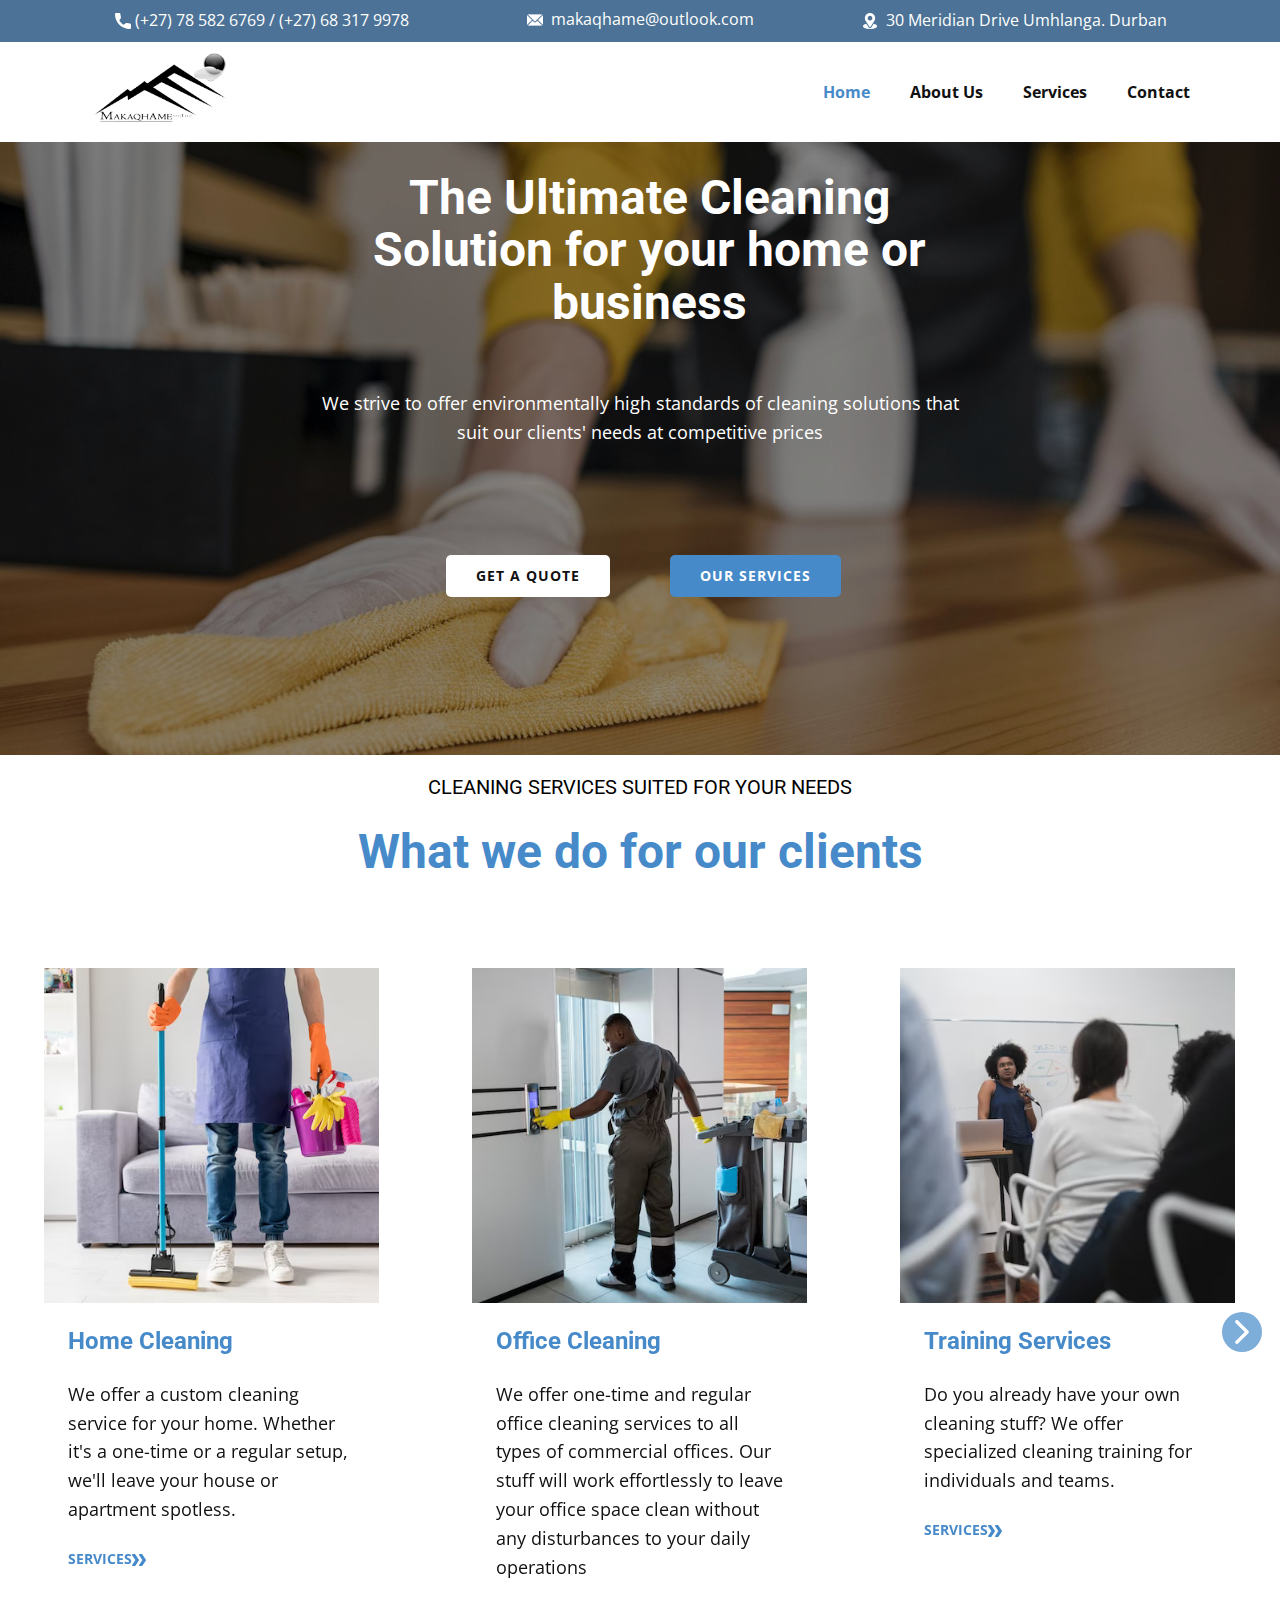
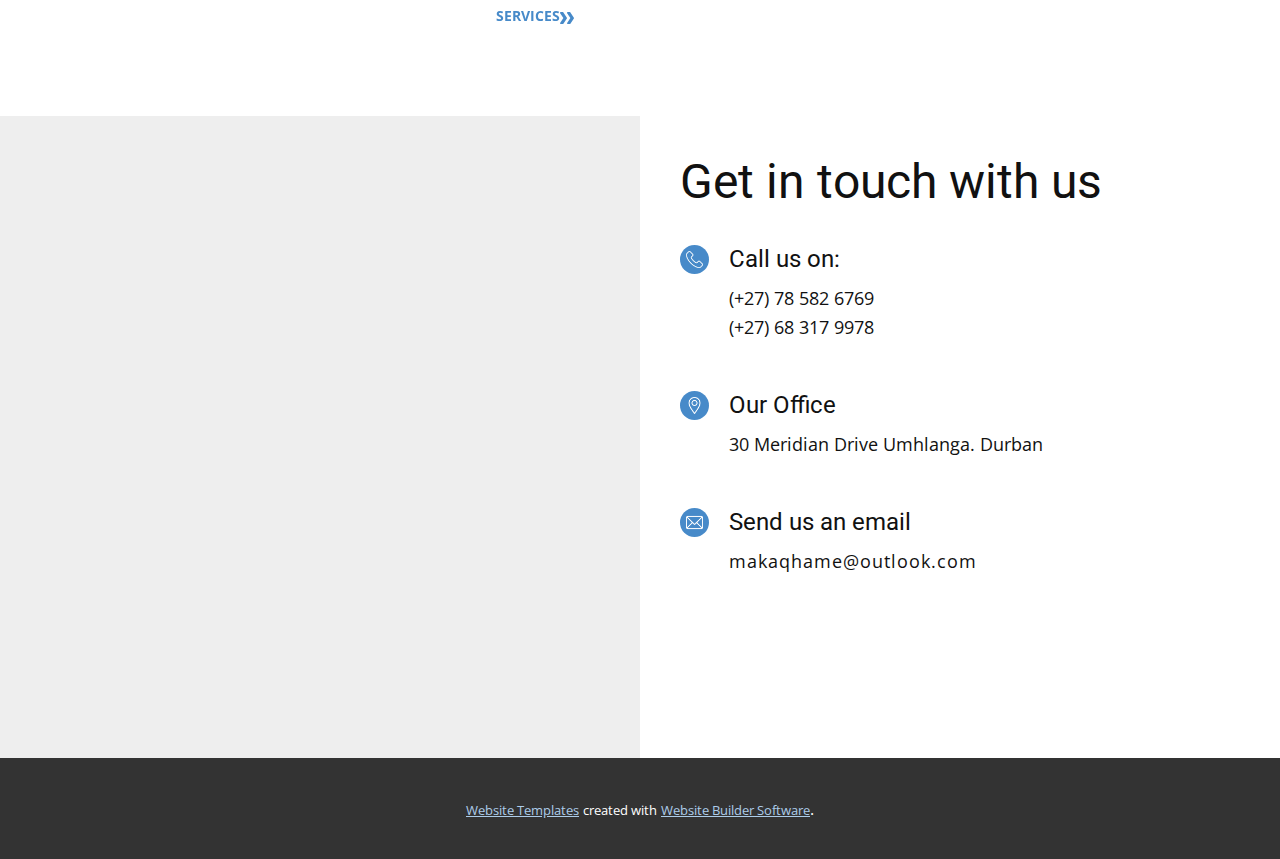
==== commit 5049f2c0: "completed site" ====
--- a/index.html
+++ b/index.html
@@ -44,7 +44,7 @@
         </div>
         <div class="u-section-row u-sticky u-sticky-5c67 u-white" id="sec-37e8">
           <div class="u-clearfix u-sheet u-sheet-2">
-            <a href="https://nicepage.com" class="u-image u-logo u-image-1" data-image-width="619" data-image-height="309">
+            <a href="http://makaqhame.co.za/" class="u-image u-logo u-image-1" data-image-width="619" data-image-height="309" title="Home Page">
               <img src="images/makaqhame-removebg-preview.png" class="u-logo-image u-logo-image-1" data-image-width="80">
             </a>
             <nav data-position="" class="u-menu u-menu-one-level u-offcanvas u-menu-1">
@@ -56,20 +56,20 @@
                 </a>
               </div>
               <div class="u-custom-menu u-nav-container">
-                <ul class="u-nav u-unstyled u-nav-1"><li class="u-nav-item"><a class="u-button-style u-nav-link u-text-active-palette-1-base u-text-hover-palette-1-base" href="/" style="padding: 10px 20px;">Home</a>
-</li><li class="u-nav-item"><a class="u-button-style u-nav-link u-text-active-palette-1-base u-text-hover-palette-1-base" href="about.html" style="padding: 10px 20px;">About Us</a>
-</li><li class="u-nav-item"><a class="u-button-style u-nav-link u-text-active-palette-1-base u-text-hover-palette-1-base" href="services.html" style="padding: 10px 20px;">Services</a>
-</li><li class="u-nav-item"><a class="u-button-style u-nav-link u-text-active-palette-1-base u-text-hover-palette-1-base" href="contact.html" style="padding: 10px 20px;">Contact</a>
+                <ul class="u-nav u-unstyled u-nav-1"><li class="u-nav-item"><a class="u-button-style u-nav-link u-text-active-palette-1-base u-text-hover-palette-1-base" href="Home.html" style="padding: 10px 20px;">Home</a>
+</li><li class="u-nav-item"><a class="u-button-style u-nav-link u-text-active-palette-1-base u-text-hover-palette-1-base" href="About.html" style="padding: 10px 20px;">About Us</a>
+</li><li class="u-nav-item"><a class="u-button-style u-nav-link u-text-active-palette-1-base u-text-hover-palette-1-base" href="Services.html" style="padding: 10px 20px;">Services</a>
+</li><li class="u-nav-item"><a class="u-button-style u-nav-link u-text-active-palette-1-base u-text-hover-palette-1-base" href="Contact.html" style="padding: 10px 20px;">Contact</a>
 </li></ul>
               </div>
               <div class="u-custom-menu u-nav-container-collapse">
                 <div class="u-black u-container-style u-inner-container-layout u-opacity u-opacity-95 u-sidenav">
                   <div class="u-inner-container-layout u-sidenav-overflow">
                     <div class="u-menu-close"></div>
-                    <ul class="u-align-center u-nav u-popupmenu-items u-unstyled u-nav-2"><li class="u-nav-item"><a class="u-button-style u-nav-link" href="/">Home</a>
-</li><li class="u-nav-item"><a class="u-button-style u-nav-link" href="about.html">About Us</a>
-</li><li class="u-nav-item"><a class="u-button-style u-nav-link" href="services.html">Services</a>
-</li><li class="u-nav-item"><a class="u-button-style u-nav-link" href="contact.html">Contact</a>
+                    <ul class="u-align-center u-nav u-popupmenu-items u-unstyled u-nav-2"><li class="u-nav-item"><a class="u-button-style u-nav-link" href="Home.html">Home</a>
+</li><li class="u-nav-item"><a class="u-button-style u-nav-link" href="About.html">About Us</a>
+</li><li class="u-nav-item"><a class="u-button-style u-nav-link" href="Services.html">Services</a>
+</li><li class="u-nav-item"><a class="u-button-style u-nav-link" href="Contact.html">Contact</a>
 </li></ul>
                   </div>
                 </div>
@@ -255,60 +255,60 @@
       <div class="u-clearfix u-sheet u-sheet-1">
         <div class="u-expanded-width-xs u-layout-horizontal u-list u-list-1">
           <div class="u-repeater u-repeater-1">
-            <div class="u-container-style u-list-item u-repeater-item" data-animation-name="pulse" data-animation-duration="1750" data-animation-direction="">
+            <div class="u-container-align-center-sm u-container-align-center-xs u-container-style u-list-item u-repeater-item" data-animation-name="pulse" data-animation-duration="1750" data-animation-direction="">
               <div class="u-container-layout u-similar-container u-container-layout-1">
-                <img alt="" class="u-align-center u-image u-image-default u-image-1" data-image-width="626" data-image-height="417" src="images/home_cleaning1.jpg">
-                <h3 class="u-align-center-xs u-text u-text-default u-text-palette-1-base u-text-1">Home Cleaning<span style="font-weight: 700;">
+                <img alt="" class="u-align-center u-image u-image-default u-preserve-proportions u-image-1" data-image-width="626" data-image-height="417" src="images/home_cleaning1.jpg">
+                <h3 class="u-align-center-sm u-align-center-xs u-text u-text-default u-text-palette-1-base u-text-1">Home Cleaning<span style="font-weight: 700;">
                     <span style="font-weight: 400;"></span>
                   </span>
                 </h3>
-                <p class="u-align-left-sm u-align-left-xs u-text u-text-2">We offer a custom cleaning service for your home. Whether it's a one-time or a regular setup, we'll leave your house or apartment spotless.</p>
-                <a href="Services.html" class="u-btn u-button-style u-none u-text-hover-palette-2-base u-text-palette-1-base u-btn-1">Services<span class="u-icon u-text-palette-1-base"><svg class="u-svg-content" viewBox="0 -32 426.66667 426" style="width: 1em; height: 1em;"><path d="m213.332031 181.667969c0 4.265625-1.277343 8.53125-3.625 11.730469l-106.667969 160c-3.839843 5.761718-10.238281 9.601562-17.707031 9.601562h-64c-11.730469 0-21.332031-9.601562-21.332031-21.332031 0-4.269531 1.28125-8.535157 3.625-11.734375l98.773438-148.265625-98.773438-148.269531c-2.34375-3.199219-3.625-7.464844-3.625-11.730469 0-11.734375 9.601562-21.335938 21.332031-21.335938h64c7.46875 0 13.867188 3.839844 17.707031 9.601563l106.667969 160c2.347657 3.199218 3.625 7.464844 3.625 11.734375zm0 0"></path><path d="m426.667969 181.667969c0 4.265625-1.28125 8.53125-3.628907 11.730469l-106.664062 160c-3.839844 5.761718-10.242188 9.601562-17.707031 9.601562h-64c-11.734375 0-21.335938-9.601562-21.335938-21.332031 0-4.269531 1.28125-8.535157 3.628907-11.734375l98.773437-148.265625-98.773437-148.269531c-2.347657-3.199219-3.628907-7.464844-3.628907-11.730469 0-11.734375 9.601563-21.335938 21.335938-21.335938h64c7.464843 0 13.867187 3.839844 17.707031 9.601563l106.664062 160c2.347657 3.199218 3.628907 7.464844 3.628907 11.734375zm0 0"></path></svg></span>
-                </a>
-              </div>
-            </div>
-            <div class="u-container-style u-list-item u-repeater-item" data-animation-name="pulse" data-animation-duration="1750" data-animation-direction="">
+                <p class="u-align-center-sm u-align-center-xs u-text u-text-2">We offer a custom cleaning service for your home. Whether it's a one-time or a regular setup, we'll leave your house or apartment spotless.</p>
+                <a href="Services.html" class="u-align-center-sm u-align-center-xs u-btn u-button-style u-none u-text-hover-palette-2-base u-text-palette-1-base u-btn-1">Services<span class="u-icon u-text-palette-1-base"><svg class="u-svg-content" viewBox="0 -32 426.66667 426" style="width: 1em; height: 1em;"><path d="m213.332031 181.667969c0 4.265625-1.277343 8.53125-3.625 11.730469l-106.667969 160c-3.839843 5.761718-10.238281 9.601562-17.707031 9.601562h-64c-11.730469 0-21.332031-9.601562-21.332031-21.332031 0-4.269531 1.28125-8.535157 3.625-11.734375l98.773438-148.265625-98.773438-148.269531c-2.34375-3.199219-3.625-7.464844-3.625-11.730469 0-11.734375 9.601562-21.335938 21.332031-21.335938h64c7.46875 0 13.867188 3.839844 17.707031 9.601563l106.667969 160c2.347657 3.199218 3.625 7.464844 3.625 11.734375zm0 0"></path><path d="m426.667969 181.667969c0 4.265625-1.28125 8.53125-3.628907 11.730469l-106.664062 160c-3.839844 5.761718-10.242188 9.601562-17.707031 9.601562h-64c-11.734375 0-21.335938-9.601562-21.335938-21.332031 0-4.269531 1.28125-8.535157 3.628907-11.734375l98.773437-148.265625-98.773437-148.269531c-2.347657-3.199219-3.628907-7.464844-3.628907-11.730469 0-11.734375 9.601563-21.335938 21.335938-21.335938h64c7.464843 0 13.867187 3.839844 17.707031 9.601563l106.664062 160c2.347657 3.199218 3.628907 7.464844 3.628907 11.734375zm0 0"></path></svg></span>
+                </a>
+              </div>
+            </div>
+            <div class="u-container-align-center-sm u-container-align-center-xs u-container-style u-list-item u-repeater-item" data-animation-name="pulse" data-animation-duration="1750" data-animation-direction="">
               <div class="u-container-layout u-similar-container u-container-layout-2">
-                <img alt="" class="u-align-center u-image u-image-default u-image-2" data-image-width="626" data-image-height="417" src="images/office_cleaning.jpg">
-                <h3 class="u-align-center-xs u-text u-text-default u-text-palette-1-base u-text-3">Office Cleaning</h3>
-                <p class="u-align-left-sm u-align-left-xs u-text u-text-4">We offer one-time and regular office cleaning services to all types of commercial offices. Our stuff will work effortlessly to leave your office space clean without any disturbances to your daily operations</p>
-                <a href="Services.html" class="u-btn u-button-style u-none u-text-hover-palette-2-base u-text-palette-1-base u-btn-2">Services<span class="u-icon u-text-palette-1-base"><svg class="u-svg-content" viewBox="0 -32 426.66667 426" style="width: 1em; height: 1em;"><path d="m213.332031 181.667969c0 4.265625-1.277343 8.53125-3.625 11.730469l-106.667969 160c-3.839843 5.761718-10.238281 9.601562-17.707031 9.601562h-64c-11.730469 0-21.332031-9.601562-21.332031-21.332031 0-4.269531 1.28125-8.535157 3.625-11.734375l98.773438-148.265625-98.773438-148.269531c-2.34375-3.199219-3.625-7.464844-3.625-11.730469 0-11.734375 9.601562-21.335938 21.332031-21.335938h64c7.46875 0 13.867188 3.839844 17.707031 9.601563l106.667969 160c2.347657 3.199218 3.625 7.464844 3.625 11.734375zm0 0"></path><path d="m426.667969 181.667969c0 4.265625-1.28125 8.53125-3.628907 11.730469l-106.664062 160c-3.839844 5.761718-10.242188 9.601562-17.707031 9.601562h-64c-11.734375 0-21.335938-9.601562-21.335938-21.332031 0-4.269531 1.28125-8.535157 3.628907-11.734375l98.773437-148.265625-98.773437-148.269531c-2.347657-3.199219-3.628907-7.464844-3.628907-11.730469 0-11.734375 9.601563-21.335938 21.335938-21.335938h64c7.464843 0 13.867187 3.839844 17.707031 9.601563l106.664062 160c2.347657 3.199218 3.628907 7.464844 3.628907 11.734375zm0 0"></path></svg></span>
-                </a>
-              </div>
-            </div>
-            <div class="u-container-style u-list-item u-repeater-item" data-animation-name="pulse" data-animation-duration="1750" data-animation-direction="">
+                <img alt="" class="u-align-center u-image u-image-default u-preserve-proportions u-image-2" data-image-width="626" data-image-height="417" src="images/office_cleaning.jpg">
+                <h3 class="u-align-center-sm u-align-center-xs u-text u-text-default u-text-palette-1-base u-text-3">Office Cleaning</h3>
+                <p class="u-align-center-sm u-align-center-xs u-text u-text-4">We offer one-time and regular office cleaning services to all types of commercial offices. Our stuff will work effortlessly to leave your office space clean without any disturbances to your daily operations</p>
+                <a href="Services.html" class="u-align-center-sm u-align-center-xs u-btn u-button-style u-none u-text-hover-palette-2-base u-text-palette-1-base u-btn-2">Services<span class="u-icon u-text-palette-1-base"><svg class="u-svg-content" viewBox="0 -32 426.66667 426" style="width: 1em; height: 1em;"><path d="m213.332031 181.667969c0 4.265625-1.277343 8.53125-3.625 11.730469l-106.667969 160c-3.839843 5.761718-10.238281 9.601562-17.707031 9.601562h-64c-11.730469 0-21.332031-9.601562-21.332031-21.332031 0-4.269531 1.28125-8.535157 3.625-11.734375l98.773438-148.265625-98.773438-148.269531c-2.34375-3.199219-3.625-7.464844-3.625-11.730469 0-11.734375 9.601562-21.335938 21.332031-21.335938h64c7.46875 0 13.867188 3.839844 17.707031 9.601563l106.667969 160c2.347657 3.199218 3.625 7.464844 3.625 11.734375zm0 0"></path><path d="m426.667969 181.667969c0 4.265625-1.28125 8.53125-3.628907 11.730469l-106.664062 160c-3.839844 5.761718-10.242188 9.601562-17.707031 9.601562h-64c-11.734375 0-21.335938-9.601562-21.335938-21.332031 0-4.269531 1.28125-8.535157 3.628907-11.734375l98.773437-148.265625-98.773437-148.269531c-2.347657-3.199219-3.628907-7.464844-3.628907-11.730469 0-11.734375 9.601563-21.335938 21.335938-21.335938h64c7.464843 0 13.867187 3.839844 17.707031 9.601563l106.664062 160c2.347657 3.199218 3.628907 7.464844 3.628907 11.734375zm0 0"></path></svg></span>
+                </a>
+              </div>
+            </div>
+            <div class="u-container-align-center-sm u-container-align-center-xs u-container-style u-list-item u-repeater-item" data-animation-name="pulse" data-animation-duration="1750" data-animation-direction="">
               <div class="u-container-layout u-similar-container u-container-layout-3">
-                <img alt="" class="u-align-center u-image u-image-default u-image-3" data-image-width="626" data-image-height="417" src="images/training.jpg">
-                <h3 class="u-align-center-xs u-text u-text-default u-text-palette-1-base u-text-5">Training Services</h3>
-                <p class="u-align-left-sm u-align-left-xs u-text u-text-6">Do you already have your own cleaning stuff? We offer specialized cleaning training for individuals and teams.</p>
-                <a href="Services.html" class="u-btn u-button-style u-none u-text-hover-palette-2-base u-text-palette-1-base u-btn-3">Services<span class="u-icon u-text-palette-1-base"><svg class="u-svg-content" viewBox="0 -32 426.66667 426" style="width: 1em; height: 1em;"><path d="m213.332031 181.667969c0 4.265625-1.277343 8.53125-3.625 11.730469l-106.667969 160c-3.839843 5.761718-10.238281 9.601562-17.707031 9.601562h-64c-11.730469 0-21.332031-9.601562-21.332031-21.332031 0-4.269531 1.28125-8.535157 3.625-11.734375l98.773438-148.265625-98.773438-148.269531c-2.34375-3.199219-3.625-7.464844-3.625-11.730469 0-11.734375 9.601562-21.335938 21.332031-21.335938h64c7.46875 0 13.867188 3.839844 17.707031 9.601563l106.667969 160c2.347657 3.199218 3.625 7.464844 3.625 11.734375zm0 0"></path><path d="m426.667969 181.667969c0 4.265625-1.28125 8.53125-3.628907 11.730469l-106.664062 160c-3.839844 5.761718-10.242188 9.601562-17.707031 9.601562h-64c-11.734375 0-21.335938-9.601562-21.335938-21.332031 0-4.269531 1.28125-8.535157 3.628907-11.734375l98.773437-148.265625-98.773437-148.269531c-2.347657-3.199219-3.628907-7.464844-3.628907-11.730469 0-11.734375 9.601563-21.335938 21.335938-21.335938h64c7.464843 0 13.867187 3.839844 17.707031 9.601563l106.664062 160c2.347657 3.199218 3.628907 7.464844 3.628907 11.734375zm0 0"></path></svg></span>
-                </a>
-              </div>
-            </div>
-            <div class="u-container-style u-list-item u-repeater-item" data-animation-name="pulse" data-animation-duration="1750" data-animation-direction="">
+                <img alt="" class="u-align-center u-image u-image-default u-preserve-proportions u-image-3" data-image-width="626" data-image-height="417" src="images/training.jpg">
+                <h3 class="u-align-center-sm u-align-center-xs u-text u-text-default u-text-palette-1-base u-text-5">Training Services</h3>
+                <p class="u-align-center-sm u-align-center-xs u-text u-text-6">Do you already have your own cleaning stuff? We offer specialized cleaning training for individuals and teams.</p>
+                <a href="Services.html" class="u-align-center-sm u-align-center-xs u-btn u-button-style u-none u-text-hover-palette-2-base u-text-palette-1-base u-btn-3">Services<span class="u-icon u-text-palette-1-base"><svg class="u-svg-content" viewBox="0 -32 426.66667 426" style="width: 1em; height: 1em;"><path d="m213.332031 181.667969c0 4.265625-1.277343 8.53125-3.625 11.730469l-106.667969 160c-3.839843 5.761718-10.238281 9.601562-17.707031 9.601562h-64c-11.730469 0-21.332031-9.601562-21.332031-21.332031 0-4.269531 1.28125-8.535157 3.625-11.734375l98.773438-148.265625-98.773438-148.269531c-2.34375-3.199219-3.625-7.464844-3.625-11.730469 0-11.734375 9.601562-21.335938 21.332031-21.335938h64c7.46875 0 13.867188 3.839844 17.707031 9.601563l106.667969 160c2.347657 3.199218 3.625 7.464844 3.625 11.734375zm0 0"></path><path d="m426.667969 181.667969c0 4.265625-1.28125 8.53125-3.628907 11.730469l-106.664062 160c-3.839844 5.761718-10.242188 9.601562-17.707031 9.601562h-64c-11.734375 0-21.335938-9.601562-21.335938-21.332031 0-4.269531 1.28125-8.535157 3.628907-11.734375l98.773437-148.265625-98.773437-148.269531c-2.347657-3.199219-3.628907-7.464844-3.628907-11.730469 0-11.734375 9.601563-21.335938 21.335938-21.335938h64c7.464843 0 13.867187 3.839844 17.707031 9.601563l106.664062 160c2.347657 3.199218 3.628907 7.464844 3.628907 11.734375zm0 0"></path></svg></span>
+                </a>
+              </div>
+            </div>
+            <div class="u-container-align-center-sm u-container-align-center-xs u-container-style u-list-item u-repeater-item" data-animation-name="pulse" data-animation-duration="1750" data-animation-direction="">
               <div class="u-container-layout u-similar-container u-container-layout-4">
-                <img alt="" class="u-align-center u-image u-image-default u-image-4" data-image-width="626" data-image-height="626" src="images/window_cleaning.jpg">
-                <h3 class="u-align-center-xs u-text u-text-default u-text-palette-1-base u-text-7">Window Cleaning</h3>
-                <p class="u-align-left-sm u-align-left-xs u-text u-text-8"> Our professional cleaning team is equipped with the latest tools and techniques to ensure your windows are spotless, streak-free, and crystal clear.</p>
-                <a href="Services.html" class="u-btn u-button-style u-none u-text-hover-palette-2-base u-text-palette-1-base u-btn-4">Services<span class="u-icon u-text-palette-1-base"><svg class="u-svg-content" viewBox="0 -32 426.66667 426" style="width: 1em; height: 1em;"><path d="m213.332031 181.667969c0 4.265625-1.277343 8.53125-3.625 11.730469l-106.667969 160c-3.839843 5.761718-10.238281 9.601562-17.707031 9.601562h-64c-11.730469 0-21.332031-9.601562-21.332031-21.332031 0-4.269531 1.28125-8.535157 3.625-11.734375l98.773438-148.265625-98.773438-148.269531c-2.34375-3.199219-3.625-7.464844-3.625-11.730469 0-11.734375 9.601562-21.335938 21.332031-21.335938h64c7.46875 0 13.867188 3.839844 17.707031 9.601563l106.667969 160c2.347657 3.199218 3.625 7.464844 3.625 11.734375zm0 0"></path><path d="m426.667969 181.667969c0 4.265625-1.28125 8.53125-3.628907 11.730469l-106.664062 160c-3.839844 5.761718-10.242188 9.601562-17.707031 9.601562h-64c-11.734375 0-21.335938-9.601562-21.335938-21.332031 0-4.269531 1.28125-8.535157 3.628907-11.734375l98.773437-148.265625-98.773437-148.269531c-2.347657-3.199219-3.628907-7.464844-3.628907-11.730469 0-11.734375 9.601563-21.335938 21.335938-21.335938h64c7.464843 0 13.867187 3.839844 17.707031 9.601563l106.664062 160c2.347657 3.199218 3.628907 7.464844 3.628907 11.734375zm0 0"></path></svg></span>
-                </a>
-              </div>
-            </div>
-            <div class="u-container-style u-list-item u-repeater-item" data-animation-name="pulse" data-animation-duration="1750" data-animation-direction="">
+                <img alt="" class="u-align-center u-image u-image-default u-preserve-proportions u-image-4" data-image-width="626" data-image-height="626" src="images/window_cleaning.jpg">
+                <h3 class="u-align-center-sm u-align-center-xs u-text u-text-default u-text-palette-1-base u-text-7">Window Cleaning</h3>
+                <p class="u-align-center-sm u-align-center-xs u-text u-text-8"> Our professional cleaning team is equipped with the latest tools and techniques to ensure your windows are spotless, streak-free, and crystal clear.</p>
+                <a href="Services.html" class="u-align-center-sm u-align-center-xs u-btn u-button-style u-none u-text-hover-palette-2-base u-text-palette-1-base u-btn-4">Services<span class="u-icon u-text-palette-1-base"><svg class="u-svg-content" viewBox="0 -32 426.66667 426" style="width: 1em; height: 1em;"><path d="m213.332031 181.667969c0 4.265625-1.277343 8.53125-3.625 11.730469l-106.667969 160c-3.839843 5.761718-10.238281 9.601562-17.707031 9.601562h-64c-11.730469 0-21.332031-9.601562-21.332031-21.332031 0-4.269531 1.28125-8.535157 3.625-11.734375l98.773438-148.265625-98.773438-148.269531c-2.34375-3.199219-3.625-7.464844-3.625-11.730469 0-11.734375 9.601562-21.335938 21.332031-21.335938h64c7.46875 0 13.867188 3.839844 17.707031 9.601563l106.667969 160c2.347657 3.199218 3.625 7.464844 3.625 11.734375zm0 0"></path><path d="m426.667969 181.667969c0 4.265625-1.28125 8.53125-3.628907 11.730469l-106.664062 160c-3.839844 5.761718-10.242188 9.601562-17.707031 9.601562h-64c-11.734375 0-21.335938-9.601562-21.335938-21.332031 0-4.269531 1.28125-8.535157 3.628907-11.734375l98.773437-148.265625-98.773437-148.269531c-2.347657-3.199219-3.628907-7.464844-3.628907-11.730469 0-11.734375 9.601563-21.335938 21.335938-21.335938h64c7.464843 0 13.867187 3.839844 17.707031 9.601563l106.664062 160c2.347657 3.199218 3.628907 7.464844 3.628907 11.734375zm0 0"></path></svg></span>
+                </a>
+              </div>
+            </div>
+            <div class="u-container-align-center-sm u-container-align-center-xs u-container-style u-list-item u-repeater-item" data-animation-name="pulse" data-animation-duration="1750" data-animation-direction="">
               <div class="u-container-layout u-similar-container u-container-layout-5">
-                <img alt="" class="u-align-center u-image u-image-default u-image-5" data-image-width="360" data-image-height="240" src="images/renovations.jpg">
-                <h3 class="u-align-center-xs u-text u-text-default u-text-palette-1-base u-text-9">Renovations Cleaning</h3>
-                <p class="u-align-left-sm u-align-left-xs u-text u-text-10">We offer post-renovation cleaning services. Let us take care of getting rid of your rubble and leaving your home or office space spotless after your renovations</p>
-                <a href="Services.html" class="u-btn u-button-style u-none u-text-hover-palette-2-base u-text-palette-1-base u-btn-5">Services<span class="u-icon u-text-palette-1-base"><svg class="u-svg-content" viewBox="0 -32 426.66667 426" style="width: 1em; height: 1em;"><path d="m213.332031 181.667969c0 4.265625-1.277343 8.53125-3.625 11.730469l-106.667969 160c-3.839843 5.761718-10.238281 9.601562-17.707031 9.601562h-64c-11.730469 0-21.332031-9.601562-21.332031-21.332031 0-4.269531 1.28125-8.535157 3.625-11.734375l98.773438-148.265625-98.773438-148.269531c-2.34375-3.199219-3.625-7.464844-3.625-11.730469 0-11.734375 9.601562-21.335938 21.332031-21.335938h64c7.46875 0 13.867188 3.839844 17.707031 9.601563l106.667969 160c2.347657 3.199218 3.625 7.464844 3.625 11.734375zm0 0"></path><path d="m426.667969 181.667969c0 4.265625-1.28125 8.53125-3.628907 11.730469l-106.664062 160c-3.839844 5.761718-10.242188 9.601562-17.707031 9.601562h-64c-11.734375 0-21.335938-9.601562-21.335938-21.332031 0-4.269531 1.28125-8.535157 3.628907-11.734375l98.773437-148.265625-98.773437-148.269531c-2.347657-3.199219-3.628907-7.464844-3.628907-11.730469 0-11.734375 9.601563-21.335938 21.335938-21.335938h64c7.464843 0 13.867187 3.839844 17.707031 9.601563l106.664062 160c2.347657 3.199218 3.628907 7.464844 3.628907 11.734375zm0 0"></path></svg></span>
-                </a>
-              </div>
-            </div>
-            <div class="u-container-style u-list-item u-repeater-item" data-animation-name="pulse" data-animation-duration="1750" data-animation-direction="">
+                <img alt="" class="u-align-center u-image u-image-default u-preserve-proportions u-image-5" data-image-width="360" data-image-height="240" src="images/renovations.jpg">
+                <h3 class="u-align-center-sm u-align-center-xs u-text u-text-default u-text-palette-1-base u-text-9">Renovations Cleaning</h3>
+                <p class="u-align-center-sm u-align-center-xs u-text u-text-10">We offer post-renovation cleaning services. Let us take care of getting rid of your rubble and leaving your home or office space spotless after your renovations</p>
+                <a href="Services.html" class="u-align-center-sm u-align-center-xs u-btn u-button-style u-none u-text-hover-palette-2-base u-text-palette-1-base u-btn-5">Services<span class="u-icon u-text-palette-1-base"><svg class="u-svg-content" viewBox="0 -32 426.66667 426" style="width: 1em; height: 1em;"><path d="m213.332031 181.667969c0 4.265625-1.277343 8.53125-3.625 11.730469l-106.667969 160c-3.839843 5.761718-10.238281 9.601562-17.707031 9.601562h-64c-11.730469 0-21.332031-9.601562-21.332031-21.332031 0-4.269531 1.28125-8.535157 3.625-11.734375l98.773438-148.265625-98.773438-148.269531c-2.34375-3.199219-3.625-7.464844-3.625-11.730469 0-11.734375 9.601562-21.335938 21.332031-21.335938h64c7.46875 0 13.867188 3.839844 17.707031 9.601563l106.667969 160c2.347657 3.199218 3.625 7.464844 3.625 11.734375zm0 0"></path><path d="m426.667969 181.667969c0 4.265625-1.28125 8.53125-3.628907 11.730469l-106.664062 160c-3.839844 5.761718-10.242188 9.601562-17.707031 9.601562h-64c-11.734375 0-21.335938-9.601562-21.335938-21.332031 0-4.269531 1.28125-8.535157 3.628907-11.734375l98.773437-148.265625-98.773437-148.269531c-2.347657-3.199219-3.628907-7.464844-3.628907-11.730469 0-11.734375 9.601563-21.335938 21.335938-21.335938h64c7.464843 0 13.867187 3.839844 17.707031 9.601563l106.664062 160c2.347657 3.199218 3.628907 7.464844 3.628907 11.734375zm0 0"></path></svg></span>
+                </a>
+              </div>
+            </div>
+            <div class="u-container-align-center-sm u-container-align-center-xs u-container-style u-list-item u-repeater-item" data-animation-name="pulse" data-animation-duration="1750" data-animation-direction="">
               <div class="u-container-layout u-similar-container u-container-layout-6">
-                <img alt="" class="u-align-center u-image u-image-default u-image-6" data-image-width="626" data-image-height="418" src="images/moving_out.jpg">
-                <h3 class="u-align-center-xs u-text u-text-default u-text-palette-1-base u-text-11">Moving In/Out Cleaning</h3>
-                <p class="u-align-left-sm u-align-left-xs u-text u-text-12">Whether your leaving your old space or moving into a new one, you should not worry about the stress of cleaning it. We offer pre and post-moving cleaning service where you only worry about the moving and leave the cleaning to us</p>
-                <a href="Services.html" class="u-btn u-button-style u-none u-text-hover-palette-2-base u-text-palette-1-base u-btn-6">Services<span class="u-icon u-text-palette-1-base"><svg class="u-svg-content" viewBox="0 -32 426.66667 426" style="width: 1em; height: 1em;"><path d="m213.332031 181.667969c0 4.265625-1.277343 8.53125-3.625 11.730469l-106.667969 160c-3.839843 5.761718-10.238281 9.601562-17.707031 9.601562h-64c-11.730469 0-21.332031-9.601562-21.332031-21.332031 0-4.269531 1.28125-8.535157 3.625-11.734375l98.773438-148.265625-98.773438-148.269531c-2.34375-3.199219-3.625-7.464844-3.625-11.730469 0-11.734375 9.601562-21.335938 21.332031-21.335938h64c7.46875 0 13.867188 3.839844 17.707031 9.601563l106.667969 160c2.347657 3.199218 3.625 7.464844 3.625 11.734375zm0 0"></path><path d="m426.667969 181.667969c0 4.265625-1.28125 8.53125-3.628907 11.730469l-106.664062 160c-3.839844 5.761718-10.242188 9.601562-17.707031 9.601562h-64c-11.734375 0-21.335938-9.601562-21.335938-21.332031 0-4.269531 1.28125-8.535157 3.628907-11.734375l98.773437-148.265625-98.773437-148.269531c-2.347657-3.199219-3.628907-7.464844-3.628907-11.730469 0-11.734375 9.601563-21.335938 21.335938-21.335938h64c7.464843 0 13.867187 3.839844 17.707031 9.601563l106.664062 160c2.347657 3.199218 3.628907 7.464844 3.628907 11.734375zm0 0"></path></svg></span>
+                <img alt="" class="u-align-center u-image u-image-default u-preserve-proportions u-image-6" data-image-width="626" data-image-height="418" src="images/moving_out.jpg">
+                <h3 class="u-align-center-sm u-align-center-xs u-text u-text-default u-text-palette-1-base u-text-11">Moving In/Out Cleaning</h3>
+                <p class="u-align-center-sm u-align-center-xs u-text u-text-12">Whether your leaving your old space or moving into a new one, you should not worry about the stress of cleaning it. We offer pre and post-moving cleaning service where you only worry about the moving and leave the cleaning to us</p>
+                <a href="Services.html" class="u-align-center-sm u-align-center-xs u-btn u-button-style u-none u-text-hover-palette-2-base u-text-palette-1-base u-btn-6">Services<span class="u-icon u-text-palette-1-base"><svg class="u-svg-content" viewBox="0 -32 426.66667 426" style="width: 1em; height: 1em;"><path d="m213.332031 181.667969c0 4.265625-1.277343 8.53125-3.625 11.730469l-106.667969 160c-3.839843 5.761718-10.238281 9.601562-17.707031 9.601562h-64c-11.730469 0-21.332031-9.601562-21.332031-21.332031 0-4.269531 1.28125-8.535157 3.625-11.734375l98.773438-148.265625-98.773438-148.269531c-2.34375-3.199219-3.625-7.464844-3.625-11.730469 0-11.734375 9.601562-21.335938 21.332031-21.335938h64c7.46875 0 13.867188 3.839844 17.707031 9.601563l106.667969 160c2.347657 3.199218 3.625 7.464844 3.625 11.734375zm0 0"></path><path d="m426.667969 181.667969c0 4.265625-1.28125 8.53125-3.628907 11.730469l-106.664062 160c-3.839844 5.761718-10.242188 9.601562-17.707031 9.601562h-64c-11.734375 0-21.335938-9.601562-21.335938-21.332031 0-4.269531 1.28125-8.535157 3.628907-11.734375l98.773437-148.265625-98.773437-148.269531c-2.347657-3.199219-3.628907-7.464844-3.628907-11.730469 0-11.734375 9.601563-21.335938 21.335938-21.335938h64c7.464843 0 13.867187 3.839844 17.707031 9.601563l106.664062 160c2.347657 3.199218 3.628907 7.464844 3.628907 11.734375zm0 0"></path></svg></span>
                 </a>
               </div>
             </div>
@@ -362,7 +362,7 @@
                       <div class="u-container-layout u-similar-container u-container-layout-3"><span class="u-file-icon u-icon u-icon-circle u-palette-1-base u-text-white u-icon-1"><img src="images/159832-e6b11a25.png" alt=""></span>
                         <h4 class="u-text u-text-2">Call us on:</h4>
                         <p class="u-text u-text-3">
-                          <a href="https://nicepage.cc" class="u-active-none u-border-active-palette-2-base u-border-hover-palette-2-base u-border-none u-btn u-button-link u-button-style u-hover-none u-none u-text-active-palette-2-base u-text-body-color u-text-hover-palette-2-base u-btn-1"></a>(+27) 78 582 6769&nbsp;<br>&nbsp;(+27) 68 317 9978
+                          <a href="https://nicepage.cc" class="u-active-none u-border-active-palette-2-base u-border-hover-palette-2-base u-border-none u-btn u-button-link u-button-style u-hover-none u-none u-text-active-palette-2-base u-text-body-color u-text-hover-palette-2-base u-btn-1"></a>(+27) 78 582 6769&nbsp;<br>(+27) 68 317 9978
                         </p>
                       </div>
                     </div>
@@ -376,7 +376,7 @@
                       <div class="u-container-layout u-similar-container u-container-layout-5"><span class="u-file-icon u-icon u-icon-circle u-palette-1-base u-text-white u-icon-3"><img src="images/561127-4ca8ac94.png" alt=""></span>
                         <h4 class="u-text u-text-6">Send us an email</h4>
                         <p class="u-text u-text-7">
-                          <a href="mailto:makaqhame@outlook.com" class="u-active-none u-border-active-palette-2-base u-border-hover-palette-2-base u-btn u-button-link u-button-style u-hover-none u-none u-text-active-palette-1-base u-text-body-color u-text-hover-palette-1-base u-btn-2" data-animation-name="" data-animation-duration="0" data-animation-delay="0" data-animation-direction=""> makaqhame@outlook.com</a>
+                          <a href="https://nicepage.com/k/ranking-website-templates" class="u-active-none u-border-active-palette-2-base u-border-hover-palette-2-base u-btn u-button-link u-button-style u-hover-none u-none u-text-active-palette-1-base u-text-body-color u-text-hover-palette-1-base u-btn-2" data-animation-name="" data-animation-duration="0" data-animation-delay="0" data-animation-direction=""> makaqhame@outlook.com</a>
                         </p>
                       </div>
                     </div>
@@ -389,4 +389,18 @@
       </div>
     </section>
     
+    
+    
+    <section class="u-backlink u-clearfix u-grey-80">
+      <a class="u-link" href="https://nicepage.com/website-templates" target="_blank">
+        <span>Website Templates</span>
+      </a>
+      <p class="u-text">
+        <span>created with</span>
+      </p>
+      <a class="u-link" href="" target="_blank">
+        <span>Website Builder Software</span>
+      </a>. 
+    </section>
+  
 </body></html>--- a/nicepage.css
+++ b/nicepage.css
@@ -41194,6 +41194,7 @@
 .u-header .u-nav-1 {
   font-weight: 700;
   font-size: 1rem;
+  letter-spacing: normal;
 }
 
 .u-header .u-nav-2 {
@@ -41226,10 +41227,6 @@
   .u-header .u-menu-1 {
     margin-top: -55px;
   }
-
-  .u-header .u-nav-1 {
-    letter-spacing: normal;
-  }
 }
 @media (max-width: 991px) {
   .u-header .u-text-2 {
@@ -41298,12 +41295,12 @@
 }
 
 .u-footer .u-sheet-1 {
-  min-height: 120px;
+  min-height: 71px;
 }
 
 .u-footer .u-text-1 {
   width: 417px;
-  margin: 49px auto;
+  margin: 0 auto 49px;
 }
 @media (max-width: 1199px) {
   .u-footer .u-sheet-1 {
--- a/Home.css
+++ b/Home.css
@@ -516,29 +516,54 @@
     margin-right: 0;
   }
 
-  .u-section-3 .u-repeater-1 {
-    grid-auto-columns: calc(33.333333333333336% - 13.3333px);
-    grid-template-columns: repeat(3, calc(33.333333333333336% - 13.3333px));
+  .u-section-3 .u-image-1 {
+    height: 260px;
+    width: 260px;
   }
 
   .u-section-3 .u-btn-1 {
     margin-left: 0;
   }
 
+  .u-section-3 .u-image-2 {
+    height: 260px;
+    width: 260px;
+  }
+
   .u-section-3 .u-btn-2 {
     margin-left: 0;
   }
 
+  .u-section-3 .u-image-3 {
+    height: 260px;
+    width: 260px;
+  }
+
   .u-section-3 .u-btn-3 {
     margin-left: 0;
   }
 
+  .u-section-3 .u-image-4 {
+    height: 260px;
+    width: 260px;
+  }
+
   .u-section-3 .u-btn-4 {
     margin-left: 0;
   }
 
+  .u-section-3 .u-image-5 {
+    height: 260px;
+    width: 260px;
+  }
+
   .u-section-3 .u-btn-5 {
     margin-left: 0;
+  }
+
+  .u-section-3 .u-image-6 {
+    height: 260px;
+    width: 260px;
   }
 
   .u-section-3 .u-btn-6 {
@@ -555,7 +580,7 @@
   .u-section-3 .u-repeater-1 {
     grid-gap: 10px 10px;
     grid-auto-columns: calc(50% - 5px);
-    grid-template-columns: calc(50% - 5px) calc(50% - 5px);
+    grid-template-columns: repeat(2, calc(50% - 9.999975px));
   }
 
   .u-section-3 .u-container-layout-1 {
@@ -604,17 +629,12 @@
     padding-right: 10px;
   }
 
-  .u-section-3 .u-image-1 {
-    margin-left: 0;
-  }
-
   .u-section-3 .u-text-1 {
-    margin-left: 0;
-  }
-
-  .u-section-3 .u-text-2 {
-    margin-right: 232px;
-    margin-left: 0;
+    margin-left: auto;
+  }
+
+  .u-section-3 .u-btn-1 {
+    margin-left: auto;
   }
 
   .u-section-3 .u-container-layout-2 {
@@ -622,17 +642,12 @@
     padding-right: 10px;
   }
 
-  .u-section-3 .u-image-2 {
-    margin-left: 0;
-  }
-
   .u-section-3 .u-text-3 {
-    margin-left: 0;
-  }
-
-  .u-section-3 .u-text-4 {
-    margin-right: 232px;
-    margin-left: 0;
+    margin-left: auto;
+  }
+
+  .u-section-3 .u-btn-2 {
+    margin-left: auto;
   }
 
   .u-section-3 .u-container-layout-3 {
@@ -640,17 +655,12 @@
     padding-right: 10px;
   }
 
-  .u-section-3 .u-image-3 {
-    margin-left: 0;
-  }
-
   .u-section-3 .u-text-5 {
-    margin-left: 0;
-  }
-
-  .u-section-3 .u-text-6 {
-    margin-right: 232px;
-    margin-left: 0;
+    margin-left: auto;
+  }
+
+  .u-section-3 .u-btn-3 {
+    margin-left: auto;
   }
 
   .u-section-3 .u-container-layout-4 {
@@ -658,17 +668,12 @@
     padding-right: 10px;
   }
 
-  .u-section-3 .u-image-4 {
-    margin-left: 0;
-  }
-
   .u-section-3 .u-text-7 {
-    margin-left: 0;
-  }
-
-  .u-section-3 .u-text-8 {
-    margin-right: 232px;
-    margin-left: 0;
+    margin-left: auto;
+  }
+
+  .u-section-3 .u-btn-4 {
+    margin-left: auto;
   }
 
   .u-section-3 .u-container-layout-5 {
@@ -676,17 +681,12 @@
     padding-right: 10px;
   }
 
-  .u-section-3 .u-image-5 {
-    margin-left: 0;
-  }
-
   .u-section-3 .u-text-9 {
-    margin-left: 0;
-  }
-
-  .u-section-3 .u-text-10 {
-    margin-right: 232px;
-    margin-left: 0;
+    margin-left: auto;
+  }
+
+  .u-section-3 .u-btn-5 {
+    margin-left: auto;
   }
 
   .u-section-3 .u-container-layout-6 {
@@ -694,17 +694,12 @@
     padding-right: 10px;
   }
 
-  .u-section-3 .u-image-6 {
-    margin-left: 0;
-  }
-
   .u-section-3 .u-text-11 {
-    margin-left: 0;
-  }
-
-  .u-section-3 .u-text-12 {
-    margin-right: 232px;
-    margin-left: 0;
+    margin-left: auto;
+  }
+
+  .u-section-3 .u-btn-6 {
+    margin-left: auto;
   }
 }
 
@@ -724,88 +719,28 @@
     min-height: 637px;
   }
 
-  .u-section-3 .u-image-1 {
-    height: 320px;
-    width: 320px;
-  }
-
-  .u-section-3 .u-text-1 {
-    margin-left: auto;
-  }
-
   .u-section-3 .u-text-2 {
     width: auto;
-    margin-right: auto;
-  }
-
-  .u-section-3 .u-image-2 {
-    height: 320px;
-    width: 320px;
-  }
-
-  .u-section-3 .u-text-3 {
-    margin-left: auto;
   }
 
   .u-section-3 .u-text-4 {
     width: auto;
-    margin-right: auto;
-  }
-
-  .u-section-3 .u-image-3 {
-    height: 320px;
-    width: 320px;
-  }
-
-  .u-section-3 .u-text-5 {
-    margin-left: auto;
   }
 
   .u-section-3 .u-text-6 {
     width: auto;
-    margin-right: auto;
-  }
-
-  .u-section-3 .u-image-4 {
-    height: 320px;
-    width: 320px;
-  }
-
-  .u-section-3 .u-text-7 {
-    margin-left: auto;
   }
 
   .u-section-3 .u-text-8 {
     width: auto;
-    margin-right: auto;
-  }
-
-  .u-section-3 .u-image-5 {
-    height: 320px;
-    width: 320px;
-  }
-
-  .u-section-3 .u-text-9 {
-    margin-left: auto;
   }
 
   .u-section-3 .u-text-10 {
     width: auto;
-    margin-right: auto;
-  }
-
-  .u-section-3 .u-image-6 {
-    height: 320px;
-    width: 320px;
-  }
-
-  .u-section-3 .u-text-11 {
-    margin-left: auto;
   }
 
   .u-section-3 .u-text-12 {
     width: auto;
-    margin-right: auto;
   }
 } .u-section-4 {
   min-height: 642px;
@@ -1120,7 +1055,7 @@
   }
 
   .u-section-4 .u-text-3 {
-    margin-top: 21px;
+    margin-top: 0;
     margin-right: -68px;
     margin-left: 68px;
   }
@@ -1130,7 +1065,7 @@
   }
 
   .u-section-4 .u-text-5 {
-    margin-top: 21px;
+    margin-top: 0;
     margin-right: -68px;
     margin-left: 68px;
   }
@@ -1140,7 +1075,7 @@
   }
 
   .u-section-4 .u-text-7 {
-    margin-top: 21px;
+    margin-top: 0;
     margin-right: -68px;
     margin-left: 68px;
   }
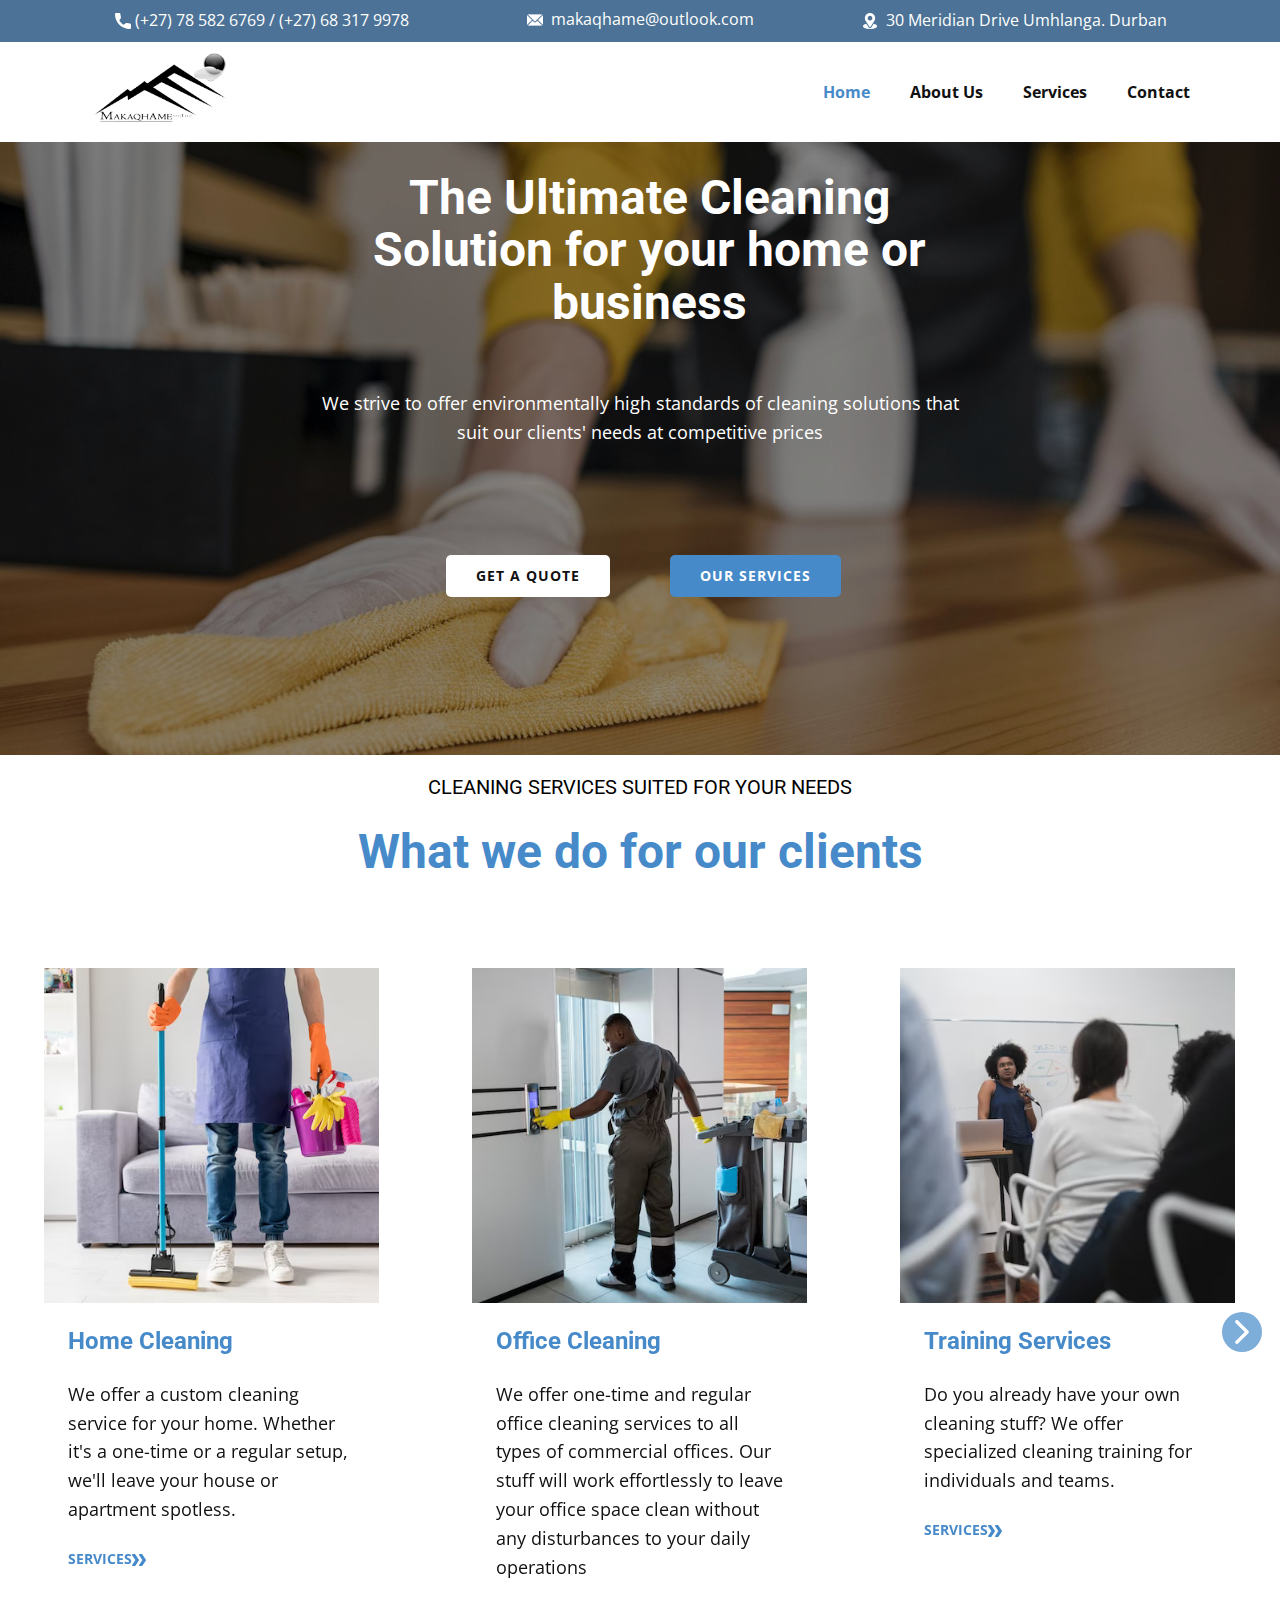
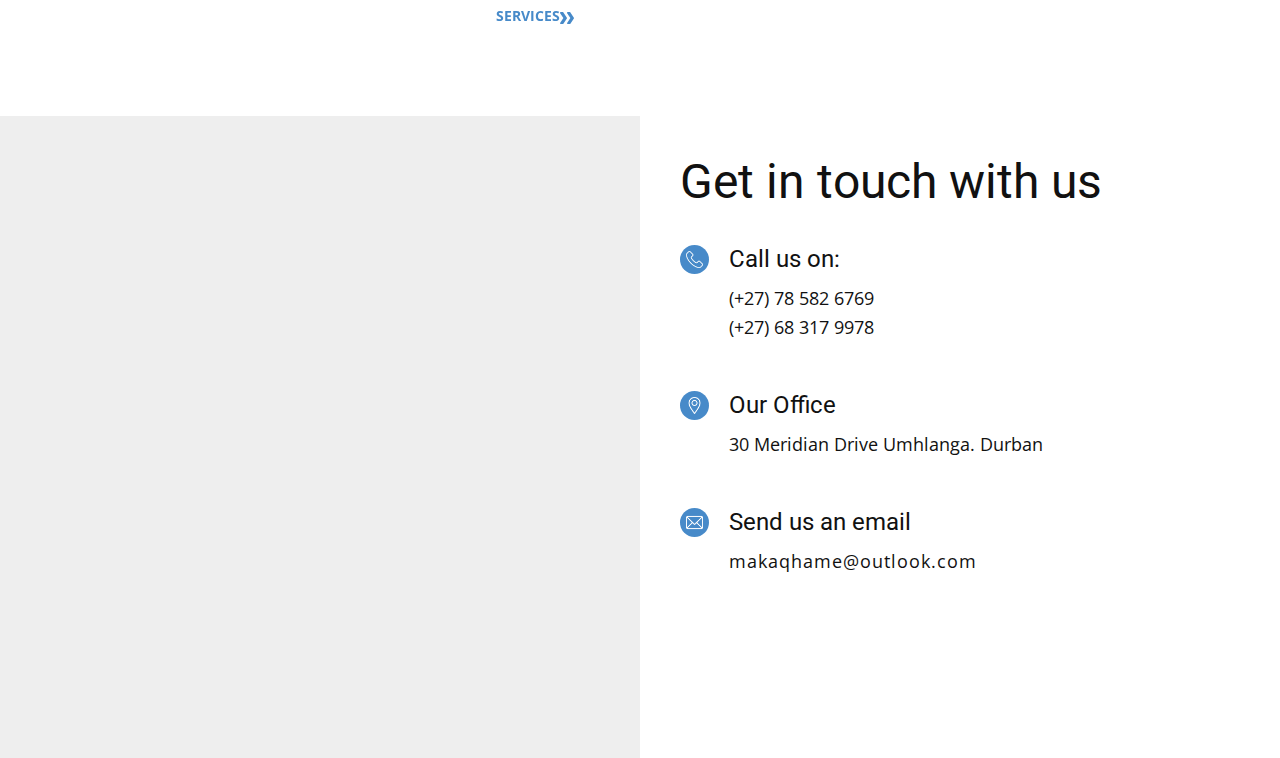
==== commit 9961bc70: "removed nicepage references" ====
--- a/index.html
+++ b/index.html
@@ -5,11 +5,10 @@
     <meta name="keywords" content="The Ultimate Cleaning Solution for your Home or Business">
     <meta name="description" content="">
     <title>Home</title>
-    <link rel="stylesheet" href="nicepage.css" media="screen">
+    <link rel="stylesheet" href="index.css" media="screen">
 <link rel="stylesheet" href="Home.css" media="screen">
     <script class="u-script" type="text/javascript" src="jquery.js" defer=""></script>
-    <script class="u-script" type="text/javascript" src="nicepage.js" defer=""></script>
-    <meta name="generator" content="Nicepage 5.8.13, nicepage.com">
+    <script class="u-script" type="text/javascript" src="index.js" defer=""></script>
     <link id="u-theme-google-font" rel="stylesheet" href="https://fonts.googleapis.com/css?family=Roboto:100,100i,300,300i,400,400i,500,500i,700,700i,900,900i|Open+Sans:300,300i,400,400i,500,500i,600,600i,700,700i,800,800i">
     
     
@@ -31,7 +30,7 @@
           <div class="u-clearfix u-sheet u-valign-middle-xl u-sheet-1">
             <p class="u-align-center u-text u-text-default u-text-1"><span class="u-file-icon u-icon u-text-white u-icon-1"><img src="images/542689-e094886c.png" alt=""></span>&nbsp;​&nbsp;makaqhame@outlook.com
             </p>
-            <a href="https://nicepage.com/landing-page" class="u-active-none u-align-center u-bottom-left-radius-0 u-bottom-right-radius-0 u-btn u-btn-rectangle u-button-style u-hover-none u-none u-radius-0 u-top-left-radius-0 u-top-right-radius-0 u-btn-1"><span class="u-icon"><svg class="u-svg-content" viewBox="0 0 405.333 405.333" x="0px" y="0px" style="width: 1em; height: 1em;"><path d="M373.333,266.88c-25.003,0-49.493-3.904-72.704-11.563c-11.328-3.904-24.192-0.896-31.637,6.699l-46.016,34.752    c-52.8-28.181-86.592-61.952-114.389-114.368l33.813-44.928c8.512-8.512,11.563-20.971,7.915-32.64    C142.592,81.472,138.667,56.96,138.667,32c0-17.643-14.357-32-32-32H32C14.357,0,0,14.357,0,32    c0,205.845,167.488,373.333,373.333,373.333c17.643,0,32-14.357,32-32V298.88C405.333,281.237,390.976,266.88,373.333,266.88z"></path></svg></span>&nbsp;(+27) 78 582 6769 / (+27) 68 317 9978
+            <a href="https://makaqhame.co.za" class="u-active-none u-align-center u-bottom-left-radius-0 u-bottom-right-radius-0 u-btn u-btn-rectangle u-button-style u-hover-none u-none u-radius-0 u-top-left-radius-0 u-top-right-radius-0 u-btn-1"><span class="u-icon"><svg class="u-svg-content" viewBox="0 0 405.333 405.333" x="0px" y="0px" style="width: 1em; height: 1em;"><path d="M373.333,266.88c-25.003,0-49.493-3.904-72.704-11.563c-11.328-3.904-24.192-0.896-31.637,6.699l-46.016,34.752    c-52.8-28.181-86.592-61.952-114.389-114.368l33.813-44.928c8.512-8.512,11.563-20.971,7.915-32.64    C142.592,81.472,138.667,56.96,138.667,32c0-17.643-14.357-32-32-32H32C14.357,0,0,14.357,0,32    c0,205.845,167.488,373.333,373.333,373.333c17.643,0,32-14.357,32-32V298.88C405.333,281.237,390.976,266.88,373.333,266.88z"></path></svg></span>&nbsp;(+27) 78 582 6769 / (+27) 68 317 9978
             </a>
             <p class="u-align-center-xl u-align-right-lg u-align-right-md u-align-right-sm u-align-right-xs u-text u-text-default-xl u-text-2"><span class="u-file-icon u-icon u-text-white u-icon-3"><img src="images/535188-b6f97925.png" alt=""></span>&nbsp;​&nbsp;30 Meridian Drive Umhlanga. Durban
             </p>
@@ -362,7 +361,7 @@
                       <div class="u-container-layout u-similar-container u-container-layout-3"><span class="u-file-icon u-icon u-icon-circle u-palette-1-base u-text-white u-icon-1"><img src="images/159832-e6b11a25.png" alt=""></span>
                         <h4 class="u-text u-text-2">Call us on:</h4>
                         <p class="u-text u-text-3">
-                          <a href="https://nicepage.cc" class="u-active-none u-border-active-palette-2-base u-border-hover-palette-2-base u-border-none u-btn u-button-link u-button-style u-hover-none u-none u-text-active-palette-2-base u-text-body-color u-text-hover-palette-2-base u-btn-1"></a>(+27) 78 582 6769&nbsp;<br>(+27) 68 317 9978
+                          <a href="https://makaqhame.co.za" class="u-active-none u-border-active-palette-2-base u-border-hover-palette-2-base u-border-none u-btn u-button-link u-button-style u-hover-none u-none u-text-active-palette-2-base u-text-body-color u-text-hover-palette-2-base u-btn-1"></a>(+27) 78 582 6769&nbsp;<br>(+27) 68 317 9978
                         </p>
                       </div>
                     </div>
@@ -376,7 +375,7 @@
                       <div class="u-container-layout u-similar-container u-container-layout-5"><span class="u-file-icon u-icon u-icon-circle u-palette-1-base u-text-white u-icon-3"><img src="images/561127-4ca8ac94.png" alt=""></span>
                         <h4 class="u-text u-text-6">Send us an email</h4>
                         <p class="u-text u-text-7">
-                          <a href="https://nicepage.com/k/ranking-website-templates" class="u-active-none u-border-active-palette-2-base u-border-hover-palette-2-base u-btn u-button-link u-button-style u-hover-none u-none u-text-active-palette-1-base u-text-body-color u-text-hover-palette-1-base u-btn-2" data-animation-name="" data-animation-duration="0" data-animation-delay="0" data-animation-direction=""> makaqhame@outlook.com</a>
+                          <a href="https://makaqhame.co.za" class="u-active-none u-border-active-palette-2-base u-border-hover-palette-2-base u-btn u-button-link u-button-style u-hover-none u-none u-text-active-palette-1-base u-text-body-color u-text-hover-palette-1-base u-btn-2" data-animation-name="" data-animation-duration="0" data-animation-delay="0" data-animation-direction=""> makaqhame@outlook.com</a>
                         </p>
                       </div>
                     </div>
@@ -387,20 +386,5 @@
           </div>
         </div>
       </div>
-    </section>
-    
-    
-    
-    <section class="u-backlink u-clearfix u-grey-80">
-      <a class="u-link" href="https://nicepage.com/website-templates" target="_blank">
-        <span>Website Templates</span>
-      </a>
-      <p class="u-text">
-        <span>created with</span>
-      </p>
-      <a class="u-link" href="" target="_blank">
-        <span>Website Builder Software</span>
-      </a>. 
-    </section>
-  
+    </section>  
 </body></html>--- a/index.css
+++ b/index.css
@@ -0,0 +1,41332 @@
+/*begin-commonstyles library*//*!
+ * froala_editor v4.0.6 (https://www.froala.com/wysiwyg-editor)
+ * License https://froala.com/wysiwyg-editor/terms/
+ * Copyright 2014-2021 Froala Labs
+ */
+
+.fr-clearfix::after {
+  clear: both;
+  display: block;
+  content: "";
+  height: 0; }
+
+.fr-hide-by-clipping {
+  position: absolute;
+  width: 1px;
+  height: 1px;
+  padding: 0;
+  margin: -1px;
+  overflow: hidden;
+  clip: rect(0, 0, 0, 0);
+  border: 0; }
+
+.fr-view img.fr-rounded, .fr-view .fr-img-caption.fr-rounded img {
+  border-radius: 10px;
+  -moz-border-radius: 10px;
+  -webkit-border-radius: 10px;
+  -moz-background-clip: padding;
+  -webkit-background-clip: padding-box;
+  background-clip: padding-box; }
+
+.fr-view img.fr-shadow, .fr-view .fr-img-caption.fr-shadow img {
+  -webkit-box-shadow: 10px 10px 5px 0px #cccccc;
+  -moz-box-shadow: 10px 10px 5px 0px #cccccc;
+  box-shadow: 10px 10px 5px 0px #cccccc; }
+
+.fr-view img.fr-bordered, .fr-view .fr-img-caption.fr-bordered img {
+  border: solid 5px #CCC; }
+
+.fr-view img.fr-bordered {
+  -webkit-box-sizing: content-box;
+  -moz-box-sizing: content-box;
+  box-sizing: content-box; }
+
+.fr-view .fr-img-caption.fr-bordered img {
+  -webkit-box-sizing: border-box;
+  -moz-box-sizing: border-box;
+  box-sizing: border-box; }
+
+.fr-view {
+  word-wrap: break-word; }
+  .fr-view span[style~="color:"] a {
+    color: inherit; }
+  .fr-view strong {
+    font-weight: 700; }
+  .fr-view table[border='0'] td:not([class]), .fr-view table[border='0'] th:not([class]), .fr-view table[border='0'] td[class=""], .fr-view table[border='0'] th[class=""] {
+    border-width: 0px; }
+  .fr-view table {
+    border: none;
+    border-collapse: collapse;
+    empty-cells: show;
+    max-width: 100%; }
+    .fr-view table td {
+      min-width: 5px; }
+    .fr-view table.fr-dashed-borders td, .fr-view table.fr-dashed-borders th {
+      border-style: dashed; }
+    .fr-view table.fr-alternate-rows tbody tr:nth-child(2n) {
+      background: whitesmoke; }
+    .fr-view table td, .fr-view table th {
+      border: 1px solid #DDD; }
+      .fr-view table td:empty, .fr-view table th:empty {
+        height: 20px; }
+      .fr-view table td.fr-highlighted, .fr-view table th.fr-highlighted {
+        border: 1px double red; }
+      .fr-view table td.fr-thick, .fr-view table th.fr-thick {
+        border-width: 2px; }
+    .fr-view table th {
+      background: #ececec; }
+  .fr-view hr {
+    clear: both;
+    user-select: none;
+    -o-user-select: none;
+    -moz-user-select: none;
+    -khtml-user-select: none;
+    -webkit-user-select: none;
+    -ms-user-select: none;
+    break-after: always;
+    page-break-after: always; }
+  .fr-view .fr-file {
+    position: relative; }
+    .fr-view .fr-file::after {
+      position: relative;
+      content: "\1F4CE";
+      font-weight: normal; }
+  .fr-view pre {
+    white-space: pre-wrap;
+    word-wrap: break-word;
+    overflow: visible; }
+/*  .fr-view[dir="rtl"] blockquote {
+    border-left: none;
+    border-right: solid 2px #5E35B1;
+    margin-right: 0;
+    padding-right: 5px;
+    padding-left: 0; }
+    .fr-view[dir="rtl"] blockquote blockquote {
+      border-color: #00BCD4; }
+      .fr-view[dir="rtl"] blockquote blockquote blockquote {
+        border-color: #43A047; }
+  .fr-view blockquote {
+    border-left: solid 2px #5E35B1;
+    margin-left: 0;
+    padding-left: 5px;
+    color: #5E35B1; }
+    .fr-view blockquote blockquote {
+      border-color: #00BCD4;
+      color: #00BCD4; }
+      .fr-view blockquote blockquote blockquote {
+        border-color: #43A047;
+        color: #43A047; } */
+  .fr-view span.fr-emoticon {
+    font-weight: normal;
+    font-family: "Apple Color Emoji","Segoe UI Emoji","NotoColorEmoji","Segoe UI Symbol","Android Emoji","EmojiSymbols";
+    display: inline;
+    line-height: 0; }
+    .fr-view span.fr-emoticon.fr-emoticon-img {
+      background-repeat: no-repeat !important;
+      font-size: inherit;
+      height: 1em;
+      width: 1em;
+      min-height: 20px;
+      min-width: 20px;
+      display: inline-block;
+      margin: -.1em .1em .1em;
+      line-height: 1;
+      vertical-align: middle; }
+  .fr-view .fr-text-gray {
+    color: #AAA !important; }
+  .fr-view .fr-text-bordered {
+    border-top: solid 1px #222;
+    border-bottom: solid 1px #222;
+    padding: 10px 0; }
+  .fr-view .fr-text-spaced {
+    letter-spacing: 1px; }
+  .fr-view .fr-text-uppercase {
+    text-transform: uppercase; }
+  .fr-view .fr-class-highlighted {
+    background-color: #ffff00; }
+  .fr-view .fr-class-code {
+    border-color: #cccccc;
+    border-radius: 2px;
+    -moz-border-radius: 2px;
+    -webkit-border-radius: 2px;
+    -moz-background-clip: padding;
+    -webkit-background-clip: padding-box;
+    background-clip: padding-box;
+    background: #f5f5f5;
+    padding: 10px;
+    font-family: "Courier New", Courier, monospace; }
+  .fr-view .fr-class-transparency {
+    opacity: 0.5; }
+  .fr-view img {
+    position: relative;
+    max-width: 100%; }
+    .fr-view img.fr-dib {
+      margin: 10px auto;
+      display: block;
+      float: none;
+      vertical-align: top; }
+      .fr-view img.fr-dib.fr-fil {
+        margin-left: 0;
+        text-align: left; }
+      .fr-view img.fr-dib.fr-fir {
+        margin-right: 0;
+        text-align: right; }
+    .fr-view img.fr-dii {
+      display: inline-block;
+      float: none;
+      vertical-align: bottom;
+      margin-left: 5px;
+      margin-right: 5px;
+      max-width: calc(100% - (2 * 5px)); }
+      .fr-view img.fr-dii.fr-fil {
+        float: left;
+        margin: 10px 15px 10px 0;
+        max-width: calc(100% - 5px); }
+      .fr-view img.fr-dii.fr-fir {
+        float: right;
+        margin: 10px 0 10px 15px;
+        max-width: calc(100% - 5px); }
+  .fr-view span.fr-img-caption {
+    position: relative;
+    max-width: 100%; }
+    .fr-view span.fr-img-caption.fr-dib {
+      margin: 5px auto;
+      display: block;
+      float: none;
+      vertical-align: top; }
+      .fr-view span.fr-img-caption.fr-dib.fr-fil {
+        margin-left: 0;
+        text-align: left; }
+      .fr-view span.fr-img-caption.fr-dib.fr-fir {
+        margin-right: 0;
+        text-align: right; }
+    .fr-view span.fr-img-caption.fr-dii {
+      display: inline-block;
+      float: none;
+      vertical-align: bottom;
+      margin-left: 5px;
+      margin-right: 5px;
+      max-width: calc(100% - (2 * 5px)); }
+      .fr-view span.fr-img-caption.fr-dii.fr-fil {
+        float: left;
+        margin: 5px 5px 5px 0;
+        max-width: calc(100% - 5px); }
+      .fr-view span.fr-img-caption.fr-dii.fr-fir {
+        float: right;
+        margin: 5px 0 5px 5px;
+        max-width: calc(100% - 5px); }
+  .fr-view .fr-video {
+    text-align: center;
+    position: relative; }
+    .fr-view .fr-video.fr-rv {
+      padding-bottom: 56.25%;
+      padding-top: 30px;
+      height: 0;
+      overflow: hidden; }
+      .fr-view .fr-video.fr-rv > iframe, .fr-view .fr-video.fr-rv object, .fr-view .fr-video.fr-rv embed {
+        position: absolute !important;
+        top: 0;
+        left: 0;
+        width: 100%;
+        height: 100%; }
+    .fr-view .fr-video > * {
+      -webkit-box-sizing: content-box;
+      -moz-box-sizing: content-box;
+      box-sizing: content-box;
+      max-width: 100%;
+      border: none; }
+    .fr-view .fr-video.fr-dvb {
+      display: block;
+      clear: both; }
+      .fr-view .fr-video.fr-dvb.fr-fvl {
+        text-align: left; }
+      .fr-view .fr-video.fr-dvb.fr-fvr {
+        text-align: right; }
+    .fr-view .fr-video.fr-dvi {
+      display: inline-block; }
+      .fr-view .fr-video.fr-dvi.fr-fvl {
+        float: left; }
+      .fr-view .fr-video.fr-dvi.fr-fvr {
+        float: right; }
+  .fr-view a.fr-strong {
+    font-weight: 700; }
+  .fr-view a.fr-green {
+    color: green; }
+  .fr-view .fr-img-caption {
+    text-align: center; }
+    .fr-view .fr-img-caption .fr-img-wrap {
+      padding: 0;
+      margin: auto;
+      text-align: center;
+      width: 100%; }
+      .fr-view .fr-img-caption .fr-img-wrap a {
+        display: block; }
+      .fr-view .fr-img-caption .fr-img-wrap img {
+        display: block;
+        margin: auto;
+        width: 100%; }
+      .fr-view .fr-img-caption .fr-img-wrap > span {
+        margin: auto;
+        display: block;
+        padding: 5px 5px 10px;
+        font-size: 14px;
+        font-weight: initial;
+        -webkit-box-sizing: border-box;
+        -moz-box-sizing: border-box;
+        box-sizing: border-box;
+        -webkit-opacity: 0.9;
+        -moz-opacity: 0.9;
+        opacity: 0.9;
+        -ms-filter: "progid:DXImageTransform.Microsoft.Alpha(Opacity=0)";
+        width: 100%;
+        text-align: center; }
+  .fr-view button.fr-rounded, .fr-view input.fr-rounded, .fr-view textarea.fr-rounded {
+    border-radius: 10px;
+    -moz-border-radius: 10px;
+    -webkit-border-radius: 10px;
+    -moz-background-clip: padding;
+    -webkit-background-clip: padding-box;
+    background-clip: padding-box; }
+  .fr-view button.fr-large, .fr-view input.fr-large, .fr-view textarea.fr-large {
+    font-size: 24px; }
+
+/**
+ * Image style.
+ */
+a.fr-view.fr-strong {
+  font-weight: 700; }
+a.fr-view.fr-green {
+  color: green; }
+
+/**
+ * Link style.
+ */
+img.fr-view {
+  position: relative;
+  max-width: 100%; }
+  img.fr-view.fr-dib {
+    margin: 5px auto;
+    display: block;
+    float: none;
+    vertical-align: top; }
+    img.fr-view.fr-dib.fr-fil {
+      margin-left: 0;
+      text-align: left; }
+    img.fr-view.fr-dib.fr-fir {
+      margin-right: 0;
+      text-align: right; }
+  img.fr-view.fr-dii {
+    display: inline-block;
+    float: none;
+    vertical-align: bottom;
+    margin-left: 5px;
+    margin-right: 5px;
+    max-width: calc(100% - (2 * 5px)); }
+    img.fr-view.fr-dii.fr-fil {
+      float: left;
+      margin: 5px 5px 5px 0;
+      max-width: calc(100% - 5px); }
+    img.fr-view.fr-dii.fr-fir {
+      float: right;
+      margin: 5px 0 5px 5px;
+      max-width: calc(100% - 5px); }
+
+span.fr-img-caption.fr-view {
+  position: relative;
+  max-width: 100%; }
+  span.fr-img-caption.fr-view.fr-dib {
+    margin: 5px auto;
+    display: block;
+    float: none;
+    vertical-align: top; }
+    span.fr-img-caption.fr-view.fr-dib.fr-fil {
+      margin-left: 0;
+      text-align: left; }
+    span.fr-img-caption.fr-view.fr-dib.fr-fir {
+      margin-right: 0;
+      text-align: right; }
+  span.fr-img-caption.fr-view.fr-dii {
+    display: inline-block;
+    float: none;
+    vertical-align: bottom;
+    margin-left: 5px;
+    margin-right: 5px;
+    max-width: calc(100% - (2 * 5px)); }
+    span.fr-img-caption.fr-view.fr-dii.fr-fil {
+      float: left;
+      margin: 5px 5px 5px 0;
+      max-width: calc(100% - 5px); }
+    span.fr-img-caption.fr-view.fr-dii.fr-fir {
+      float: right;
+      margin: 5px 0 5px 5px;
+      max-width: calc(100% - 5px); }
+/*end-commonstyles library*/@charset "UTF-8";
+.u-hidden-block {
+  visibility: hidden!important;
+}
+.u-locked-block {
+  pointer-events: none!important;
+}
+/*! normalize.css v4.1.1 | MIT License | github.com/necolas/normalize.css */
+html {
+  font-family: sans-serif;
+  -ms-text-size-adjust: 100%;
+  -webkit-text-size-adjust: 100%;
+}
+body {
+  margin: 0;
+}
+article,
+aside,
+details,
+figcaption,
+figure,
+footer,
+header,
+main,
+menu,
+nav,
+section,
+summary {
+  display: block;
+}
+audio,
+canvas,
+progress,
+video {
+  display: inline-block;
+}
+audio:not([controls]) {
+  display: none;
+  height: 0;
+}
+progress {
+  vertical-align: baseline;
+}
+template,
+[hidden] {
+  display: none;
+}
+a {
+  background-color: transparent;
+  -webkit-text-decoration-skip: objects;
+}
+a:active,
+a:hover {
+  outline-width: 0;
+}
+abbr[title] {
+  border-bottom: none;
+  text-decoration: underline;
+}
+b,
+strong {
+  font-weight: inherit;
+  font-weight: bold;
+}
+dfn {
+  font-style: italic;
+}
+h1 {
+  font-size: 2em;
+  margin: 0.67em 0;
+}
+mark {
+  background-color: #ff0;
+  color: #000;
+}
+small {
+  font-size: 80%;
+}
+sub,
+sup {
+  font-size: 75%;
+  line-height: 0;
+  position: relative;
+  vertical-align: baseline;
+}
+sub {
+  bottom: -0.25em;
+}
+sup {
+  top: -0.5em;
+}
+img {
+  border-style: none;
+}
+svg:not(:root) {
+  overflow: hidden;
+}
+code,
+kbd,
+pre,
+samp {
+  font-family: monospace,monospace;
+  font-size: 1em;
+}
+hr {
+  box-sizing: content-box;
+  height: 0;
+  overflow: visible;
+}
+button,
+input,
+optgroup,
+select,
+textarea {
+  color: inherit;
+  font: inherit;
+  margin: 0;
+}
+optgroup {
+  font-weight: 700;
+}
+button,
+input {
+  overflow: visible;
+}
+button,
+select {
+  text-transform: none;
+}
+button,
+html [type="button"],
+[type="reset"],
+[type="submit"] {
+  -webkit-appearance: button;
+}
+button::-moz-focus-inner,
+[type="button"]::-moz-focus-inner,
+[type="reset"]::-moz-focus-inner,
+[type="submit"]::-moz-focus-inner {
+  border-style: none;
+  padding: 0;
+}
+button:-moz-focusring,
+[type="button"]:-moz-focusring,
+[type="reset"]:-moz-focusring,
+[type="submit"]:-moz-focusring {
+  outline: 1px dotted ButtonText;
+}
+fieldset {
+  border: 1px solid silver;
+  margin: 0 2px;
+  padding: 0.35em 0.625em 0.75em;
+}
+legend {
+  box-sizing: border-box;
+  color: inherit;
+  display: table;
+  max-width: 100%;
+  padding: 0;
+  white-space: normal;
+}
+textarea {
+  overflow: auto;
+  outline: none;
+}
+button,
+select,
+input,
+textarea {
+  outline: none;
+}
+[type="checkbox"],
+[type="radio"] {
+  box-sizing: border-box;
+  padding: 0;
+}
+[type="number"]::-webkit-inner-spin-button,
+[type="number"]::-webkit-outer-spin-button {
+  height: auto;
+}
+[type="search"] {
+  -webkit-appearance: textfield;
+  outline-offset: -2px;
+}
+[type="search"]::-webkit-search-cancel-button,
+[type="search"]::-webkit-search-decoration {
+  -webkit-appearance: none;
+}
+::-webkit-input-placeholder {
+  color: inherit;
+  opacity: 0.54;
+}
+::-webkit-file-upload-button {
+  -webkit-appearance: button;
+  font: inherit;
+}
+ul,
+ol {
+  padding-left: 20px;
+}
+/* Fade effect */
+/* Over effect */
+/* Slide effect */
+/* Over and Slide effect */
+/* Flip Left effect */
+/* Flip Right effect */
+/* Flip Top effect */
+/* Flip Bottom effect */
+/* Wobble Left effect */
+/* Wobble Right effect */
+/* Wobble top effect */
+/* Wobble bottom effect */
+/* Zoom and Rotate Effects */
+/* Utility */
+.u-over-slide {
+  position: absolute;
+  left: 0;
+  top: 0;
+  width: 100%;
+  height: 100%;
+}
+.u-background-effect {
+  overflow: hidden;
+}
+.u-background-effect ~ .u-container-layout {
+  cursor: pointer;
+}
+/* Fade effect */
+.u-effect-fade .u-over-slide {
+  opacity: 0;
+  transition: all 500ms ease;
+}
+.u-effect-fade:hover .u-over-slide,
+.u-effect-fade.u-effect-active .u-over-slide {
+  opacity: 1;
+}
+/* Over effect */
+.u-effect-over-left .u-over-slide {
+  transform: translate(-100%, 0);
+  transition: all 500ms ease;
+}
+.u-effect-over-left:hover .u-over-slide,
+.u-effect-over-left.u-effect-active .u-over-slide {
+  transform: translate(0, 0);
+}
+.u-effect-over-right .u-over-slide {
+  transform: translate(100%, 0);
+  transition: all 500ms ease;
+}
+.u-effect-over-right:hover .u-over-slide,
+.u-effect-over-right.u-effect-active .u-over-slide {
+  transform: translate(0, 0);
+}
+.u-effect-over-top .u-over-slide {
+  transform: translate(0, -100%);
+  transition: all 500ms ease;
+}
+.u-effect-over-top:hover .u-over-slide,
+.u-effect-over-top.u-effect-active .u-over-slide {
+  transform: translate(0, 0);
+}
+.u-effect-over-bottom .u-over-slide {
+  transform: translate(0, 100%);
+  transition: all 500ms ease;
+}
+.u-effect-over-bottom:hover .u-over-slide,
+.u-effect-over-bottom.u-effect-active .u-over-slide {
+  transform: translate(0, 0);
+}
+.u-effect-over-topleft .u-over-slide {
+  transform: translate(-100%, -100%);
+  transition: all 500ms ease;
+}
+.u-effect-over-topleft:hover .u-over-slide,
+.u-effect-over-topleft.u-effect-active .u-over-slide {
+  transform: translate(0, 0);
+}
+.u-effect-over-topright .u-over-slide {
+  transform: translate(100%, -100%);
+  transition: all 500ms ease;
+}
+.u-effect-over-topright:hover .u-over-slide,
+.u-effect-over-topright.u-effect-active .u-over-slide {
+  transform: translate(0, 0);
+}
+.u-effect-over-bottomleft .u-over-slide {
+  transform: translate(-100%, 100%);
+  transition: all 500ms ease;
+}
+.u-effect-over-bottomleft:hover .u-over-slide,
+.u-effect-over-bottomleft.u-effect-active .u-over-slide {
+  transform: translate(0, 0);
+}
+.u-effect-over-bottomright .u-over-slide {
+  transform: translate(100%, 100%);
+  transition: all 500ms ease;
+}
+.u-effect-over-bottomright:hover .u-over-slide,
+.u-effect-over-bottomright.u-effect-active .u-over-slide {
+  transform: translate(0, 0);
+}
+/* Slide effect */
+.u-effect-slide-left .u-over-slide {
+  transform: translate(-100%, 0);
+  transition: all 500ms ease;
+}
+.u-effect-slide-left:hover .u-over-slide,
+.u-effect-slide-left.u-effect-active .u-over-slide {
+  transform: translate(0, 0);
+}
+.u-effect-slide-left .u-back-slide {
+  transition: all 500ms ease;
+}
+.u-effect-slide-left:hover .u-back-slide,
+.u-effect-slide-left.u-effect-active .u-back-slide {
+  transform: translate(100%, 0);
+}
+.u-effect-slide-right .u-over-slide {
+  transform: translate(100%, 0);
+  transition: all 500ms ease;
+}
+.u-effect-slide-right:hover .u-over-slide,
+.u-effect-slide-right.u-effect-active .u-over-slide {
+  transform: translate(0, 0);
+}
+.u-effect-slide-right .u-back-slide {
+  transition: all 500ms ease;
+}
+.u-effect-slide-right:hover .u-back-slide,
+.u-effect-slide-right.u-effect-active .u-back-slide {
+  transform: translate(-100%, 0);
+}
+.u-effect-slide-top .u-over-slide {
+  transform: translate(0, -100%);
+  transition: all 500ms ease;
+}
+.u-effect-slide-top:hover .u-over-slide,
+.u-effect-slide-top.u-effect-active .u-over-slide {
+  transform: translate(0, 0);
+}
+.u-effect-slide-top .u-back-slide {
+  transition: all 500ms ease;
+}
+.u-effect-slide-top:hover .u-back-slide,
+.u-effect-slide-top.u-effect-active .u-back-slide {
+  transform: translate(0, 100%);
+}
+.u-effect-slide-bottom .u-over-slide {
+  transform: translate(0, 100%);
+  transition: all 500ms ease;
+}
+.u-effect-slide-bottom:hover .u-over-slide,
+.u-effect-slide-bottom.u-effect-active .u-over-slide {
+  transform: translate(0, 0);
+}
+.u-effect-slide-bottom .u-back-slide {
+  transition: all 500ms ease;
+}
+.u-effect-slide-bottom:hover .u-back-slide,
+.u-effect-slide-bottom.u-effect-active .u-back-slide {
+  transform: translate(0, -100%);
+}
+.u-effect-slide-topleft .u-over-slide {
+  transform: translate(-100%, -100%);
+  transition: all 500ms ease;
+}
+.u-effect-slide-topleft:hover .u-over-slide,
+.u-effect-slide-topleft.u-effect-active .u-over-slide {
+  transform: translate(0, 0);
+}
+.u-effect-slide-topleft .u-back-slide {
+  transition: all 500ms ease;
+}
+.u-effect-slide-topleft:hover .u-back-slide,
+.u-effect-slide-topleft.u-effect-active .u-back-slide {
+  transform: translate(100%, 100%);
+}
+.u-effect-slide-topright .u-over-slide {
+  transform: translate(100%, -100%);
+  transition: all 500ms ease;
+}
+.u-effect-slide-topright:hover .u-over-slide,
+.u-effect-slide-topright.u-effect-active .u-over-slide {
+  transform: translate(0, 0);
+}
+.u-effect-slide-topright .u-back-slide {
+  transition: all 500ms ease;
+}
+.u-effect-slide-topright:hover .u-back-slide,
+.u-effect-slide-topright.u-effect-active .u-back-slide {
+  transform: translate(-100%, 100%);
+}
+.u-effect-slide-bottomleft .u-over-slide {
+  transform: translate(-100%, 100%);
+  transition: all 500ms ease;
+}
+.u-effect-slide-bottomleft:hover .u-over-slide,
+.u-effect-slide-bottomleft.u-effect-active .u-over-slide {
+  transform: translate(0, 0);
+}
+.u-effect-slide-bottomleft .u-back-slide {
+  transition: all 500ms ease;
+}
+.u-effect-slide-bottomleft:hover .u-back-slide,
+.u-effect-slide-bottomleft.u-effect-active .u-back-slide {
+  transform: translate(100%, -100%);
+}
+.u-effect-slide-bottomright .u-over-slide {
+  transform: translate(100%, 100%);
+  transition: all 500ms ease;
+}
+.u-effect-slide-bottomright:hover .u-over-slide,
+.u-effect-slide-bottomright.u-effect-active .u-over-slide {
+  transform: translate(0, 0);
+}
+.u-effect-slide-bottomright .u-back-slide {
+  transition: all 500ms ease;
+}
+.u-effect-slide-bottomright:hover .u-back-slide,
+.u-effect-slide-bottomright.u-effect-active .u-back-slide {
+  transform: translate(-100%, -100%);
+}
+/* Flip */
+.u-effect-flip-left,
+.u-effect-flip-left .u-slidesWrapper {
+  perspective: 300px;
+}
+.u-effect-flip-left .u-over-slide {
+  opacity: 0;
+  transform: rotateY(180deg);
+  transform-origin: center left;
+  transition: transform 500ms ease, transform-origin 500ms ease, opacity 0ms ease 500ms;
+}
+.u-effect-flip-left:hover .u-over-slide,
+.u-effect-flip-left.u-effect-active .u-over-slide {
+  opacity: 1;
+  transform: rotateY(0deg);
+  transition: transform 500ms ease, transform-origin 500ms ease;
+}
+.u-effect-flip-right,
+.u-effect-flip-right .u-slidesWrapper {
+  perspective: 300px;
+}
+.u-effect-flip-right .u-over-slide {
+  opacity: 0;
+  transform: rotateY(-180deg);
+  transform-origin: center right;
+  transition: transform 500ms ease, transform-origin 500ms ease, opacity 0ms ease 500ms;
+}
+.u-effect-flip-right:hover .u-over-slide,
+.u-effect-flip-right.u-effect-active .u-over-slide {
+  opacity: 1;
+  transform: rotateY(0deg);
+  transition: transform 500ms ease, transform-origin 500ms ease;
+}
+.u-effect-flip-top,
+.u-effect-flip-top .u-slidesWrapper {
+  perspective: 300px;
+}
+.u-effect-flip-top .u-over-slide {
+  opacity: 0;
+  transform: rotateX(-180deg);
+  transform-origin: center top;
+  transition: transform 500ms ease, transform-origin 500ms ease, opacity 0ms ease 500ms;
+}
+.u-effect-flip-top:hover .u-over-slide,
+.u-effect-flip-top.u-effect-active .u-over-slide {
+  opacity: 1;
+  transform: rotateX(0deg);
+  transition: transform 500ms ease, transform-origin 500ms ease;
+}
+.u-effect-flip-bottom,
+.u-effect-flip-bottom .u-slidesWrapper {
+  perspective: 300px;
+}
+.u-effect-flip-bottom .u-over-slide {
+  opacity: 0;
+  transform: rotateX(180deg);
+  transform-origin: center bottom;
+  transition: transform 500ms ease, transform-origin 500ms ease, opacity 0ms ease 500ms;
+}
+.u-effect-flip-bottom:hover .u-over-slide,
+.u-effect-flip-bottom.u-effect-active .u-over-slide {
+  opacity: 1;
+  transform: rotateX(0deg);
+  transition: transform 500ms ease, transform-origin 500ms ease;
+}
+/* Wooble */
+.u-effect-wobble-left,
+.u-effect-wobble-left .u-slidesWrapper {
+  perspective: 300px;
+}
+.u-effect-wobble-left .u-over-slide {
+  opacity: 0;
+  transform: rotateY(130deg);
+  transform-origin: center left;
+  transition: transform 500ms ease, transform-origin 500ms ease, opacity 0ms ease 500ms;
+}
+.u-effect-wobble-left:hover .u-over-slide,
+.u-effect-wobble-left.u-effect-active .u-over-slide {
+  opacity: 1;
+  transform: rotateY(0deg);
+  transform-origin: center right;
+  transition: transform 500ms ease, transform-origin 500ms ease;
+}
+.u-effect-wobble-right,
+.u-effect-wobble-right .u-slidesWrapper {
+  perspective: 300px;
+}
+.u-effect-wobble-right .u-over-slide {
+  opacity: 0;
+  transform: rotateY(-130deg);
+  transform-origin: center right;
+  transition: transform 500ms ease, transform-origin 500ms ease, opacity 0ms ease 500ms;
+}
+.u-effect-wobble-right:hover .u-over-slide,
+.u-effect-wobble-right.u-effect-active .u-over-slide {
+  opacity: 1;
+  transform: rotateY(0deg);
+  transform-origin: center left;
+  transition: transform 500ms ease, transform-origin 500ms ease;
+}
+.u-effect-wobble-top,
+.u-effect-wobble-top .u-slidesWrapper {
+  perspective: 300px;
+}
+.u-effect-wobble-top .u-over-slide {
+  opacity: 0;
+  transform: rotateX(-130deg);
+  transform-origin: center top;
+  transition: transform 500ms ease, transform-origin 500ms ease, opacity 0ms ease 500ms;
+}
+.u-effect-wobble-top:hover .u-over-slide,
+.u-effect-wobble-top.u-effect-active .u-over-slide {
+  opacity: 1;
+  transform: rotateX(0deg);
+  transform-origin: center bottom;
+  transition: transform 500ms ease, transform-origin 500ms ease;
+}
+.u-effect-wobble-bottom,
+.u-effect-wobble-bottom .u-slidesWrapper {
+  perspective: 300px;
+}
+.u-effect-wobble-bottom .u-over-slide {
+  opacity: 0;
+  transform: rotateX(130deg);
+  transform-origin: center bottom;
+  transition: transform 500ms ease, transform-origin 500ms ease, opacity 0ms ease 500ms;
+}
+.u-effect-wobble-bottom:hover .u-over-slide,
+.u-effect-wobble-bottom.u-effect-active .u-over-slide {
+  opacity: 1;
+  transform: rotateX(0deg);
+  transform-origin: center top;
+  transition: transform 500ms ease, transform-origin 500ms ease;
+}
+/* Zoom */
+.u-effect-zoom .u-over-slide {
+  transition: transform 500ms ease;
+  transform: scale(0, 0);
+}
+.u-effect-zoom:hover .u-over-slide,
+.u-effect-zoom.u-effect-active .u-over-slide {
+  transform: scale(1, 1);
+}
+.u-effect-hover-zoom .u-back-slide,
+.u-effect-hover-zoom .u-background-effect-image {
+  transition: transform 500ms ease;
+  transform: scale(1);
+}
+.u-effect-hover-zoom:hover .u-back-slide,
+.u-effect-hover-zoom:hover .u-background-effect-image,
+.u-effect-hover-zoom.u-effect-active .u-back-slide,
+.u-effect-hover-zoom.u-effect-active .u-background-effect-image {
+  transform: scale(var(--effect-scale));
+}
+.u-effect-hover-zoomOut .u-back-slide,
+.u-effect-hover-zoomOut .u-background-effect-image {
+  transition: transform 500ms ease;
+  transform: scale(var(--effect-scale));
+}
+.u-effect-hover-zoomOut:hover .u-back-slide,
+.u-effect-hover-zoomOut:hover .u-background-effect-image,
+.u-effect-hover-zoomOut.u-effect-active .u-back-slide,
+.u-effect-hover-zoomOut.u-effect-active .u-background-effect-image {
+  transform: scale(1);
+}
+.u-effect-hover-liftUp > .u-background-effect {
+  overflow: visible;
+}
+.u-effect-hover-liftUp .u-back-slide,
+.u-effect-hover-liftUp .u-background-effect-image {
+  transition: transform 500ms ease;
+  transform: scale(1);
+}
+.u-effect-hover-liftUp:hover .u-back-slide,
+.u-effect-hover-liftUp.u-effect-active .u-back-slide,
+.u-effect-hover-liftUp:hover .u-background-effect-image,
+.u-effect-hover-liftUp.u-effect-active .u-background-effect-image {
+  transform: scale(var(--effect-scale));
+  z-index: 1;
+}
+.u-effect-hover-liftUp:hover > .u-container-layout {
+  z-index: 2;
+}
+.u-effect-zoom-rotate .u-over-slide {
+  transition: transform 500ms ease;
+  transform: rotate(0deg) scale(0, 0);
+}
+.u-effect-zoom-rotate:hover .u-over-slide,
+.u-effect-zoom-rotate.u-effect-active .u-over-slide {
+  transform: rotate(360deg) scale(1, 1);
+}
+.u-effect-zoom-rotateX .u-over-slide {
+  transition: transform 500ms ease;
+  transform: rotateX(0deg) scale(0, 0);
+}
+.u-effect-zoom-rotateX:hover .u-over-slide,
+.u-effect-zoom-rotateX.u-effect-active .u-over-slide {
+  transform: rotateX(360deg) scale(1, 1);
+}
+.u-effect-zoom-rotateY .u-over-slide {
+  transition: transform 500ms ease;
+  transform: rotateY(0deg) scale(0, 0);
+}
+.u-effect-zoom-rotateY:hover .u-over-slide,
+.u-effect-zoom-rotateY.u-effect-active .u-over-slide {
+  transform: rotateY(360deg) scale(1, 1);
+}
+.u-effect-hover-slide .u-back-image,
+.u-effect-hover-slide .u-background-effect-image {
+  transition-duration: 500ms;
+  transition-timing-function: ease;
+  transition-property: left, right, top, bottom;
+}
+.u-effect-hover-slide .u-effect-hover-slide-direction-right {
+  left: auto;
+}
+.u-effect-hover-slide .u-effect-hover-slide-direction-up {
+  top: auto;
+}
+.u-effect-hover-slide:hover .u-back-image.u-effect-hover-slide-direction-left,
+.u-effect-hover-slide:hover .u-background-effect-image.u-effect-hover-slide-direction-left,
+.u-effect-hover-slide.u-effect-active .u-back-image.u-effect-hover-slide-direction-left,
+.u-effect-hover-slide.u-effect-active .u-background-effect-image.u-effect-hover-slide-direction-left {
+  left: 0 !important;
+}
+.u-effect-hover-slide:hover .u-back-image.u-effect-hover-slide-direction-right,
+.u-effect-hover-slide:hover .u-background-effect-image.u-effect-hover-slide-direction-right,
+.u-effect-hover-slide.u-effect-active .u-back-image.u-effect-hover-slide-direction-right,
+.u-effect-hover-slide.u-effect-active .u-background-effect-image.u-effect-hover-slide-direction-right {
+  right: 0 !important;
+}
+.u-effect-hover-slide:hover .u-back-image.u-effect-hover-slide-direction-up,
+.u-effect-hover-slide:hover .u-background-effect-image.u-effect-hover-slide-direction-up,
+.u-effect-hover-slide.u-effect-active .u-back-image.u-effect-hover-slide-direction-up,
+.u-effect-hover-slide.u-effect-active .u-background-effect-image.u-effect-hover-slide-direction-up {
+  bottom: 0 !important;
+}
+.u-effect-hover-slide:hover .u-back-image.u-effect-hover-slide-direction-down,
+.u-effect-hover-slide:hover .u-background-effect-image.u-effect-hover-slide-direction-down,
+.u-effect-hover-slide.u-effect-active .u-back-image.u-effect-hover-slide-direction-down,
+.u-effect-hover-slide.u-effect-active .u-background-effect-image.u-effect-hover-slide-direction-down {
+  top: 0 !important;
+}
+.u-btn {
+  /*display: inline-block;*/
+  display: table;
+  /*TODO maye need another solution for negative marin*/
+  cursor: pointer;
+  color: inherit;
+  font-size: inherit;
+  font-family: inherit;
+  line-height: inherit;
+  letter-spacing: inherit;
+  text-transform: inherit;
+  font-style: inherit;
+  font-weight: inherit;
+  text-decoration: none;
+  border: 0 none transparent;
+  outline-width: 0;
+  background-color: transparent;
+  margin: 0;
+  -webkit-text-decoration-skip: objects;
+  font-style: initial;
+  white-space: nowrap;
+  -webkit-user-select: none;
+      -ms-user-select: none;
+          user-select: none;
+  vertical-align: middle;
+  text-align: center;
+  padding: 10px 30px;
+  border-radius: 0;
+  align-self: flex-start;
+}
+.u-btn:focus,
+.u-btn:active:focus,
+.u-btn.active:focus {
+  outline: thin dotted;
+  outline: 5px auto -webkit-focus-ring-color;
+  outline-offset: -2px;
+}
+.u-btn:hover,
+.u-btn:focus {
+  text-decoration: none;
+}
+.u-btn:active,
+.u-btn.active {
+  outline: 0;
+  background-image: none;
+}
+.u-btn.disabled,
+.u-btn[disabled] {
+  opacity: 0.6;
+}
+.u-btn-circle {
+  border-radius: 50%;
+}
+.u-button-style.u-border-no-top,
+.u-button-style.u-border-no-right,
+.u-button-style.u-border-no-left,
+.u-button-style.u-border-no-bottom,
+.u-btn-rectangle {
+  border-radius: 0 !important;
+}
+.u-text a,
+.u-post-content a,
+.u-tab-item a,
+.u-nav-item a {
+  font-size: inherit;
+  font-family: inherit;
+  line-height: inherit;
+  letter-spacing: inherit;
+  text-transform: inherit;
+}
+.u-text:not(ul):not(ol):not(p):not(.u-post-content):not(.u-block-content):not(.u-product-desc):not(.u-cart-block-content):not(.u-checkout-block-content) a {
+  color: inherit;
+}
+.u-text:not(ul):not(ol):not(p):not(.u-post-content):not(.u-block-content):not(.u-product-desc):not(.u-cart-block-content):not(.u-checkout-block-content) a,
+.u-text:not(ul):not(ol):not(p):not(.u-post-content):not(.u-block-content):not(.u-product-desc):not(.u-cart-block-content):not(.u-checkout-block-content) a:hover {
+  text-decoration: none;
+}
+.u-link,
+a {
+  border-top-width: 0;
+  border-left-width: 0;
+  border-right-width: 0;
+}
+.u-link {
+  display: table;
+  border-style: solid;
+  border-bottom-width: 0;
+  white-space: nowrap;
+  align-self: flex-start;
+}
+.u-link,
+.u-link:hover,
+.u-link:focus {
+  text-decoration: none;
+}
+.u-link:focus,
+.u-link:active:focus,
+.u-link.active:focus {
+  outline: thin dotted;
+  outline: 5px auto -webkit-focus-ring-color;
+  outline-offset: -2px;
+}
+.u-underline,
+.u-underline:hover {
+  text-decoration: underline;
+  border-bottom-width: 0;
+}
+.u-no-underline,
+.u-no-underline:hover {
+  text-decoration: none;
+  border-bottom-width: 0;
+}
+.u-block-content > :first-child,
+.u-product-desc > :first-child,
+.u-product-tab-pane > :first-child,
+.u-post-content > :first-child {
+  margin-top: 0;
+}
+.u-block-content > :last-child,
+.u-product-desc > :last-child,
+.u-product-tab-pane > :last-child,
+.u-post-content > :last-child {
+  margin-bottom: 0;
+}
+.u-block-content p,
+.u-product-desc p,
+.u-product-tab-pane p,
+.u-post-content p {
+  text-decoration: inherit !important;
+  color: inherit !important;
+  font-style: inherit !important;
+  font-size: inherit !important;
+  font-weight: inherit !important;
+  font-family: inherit !important;
+  line-height: inherit !important;
+  letter-spacing: inherit !important;
+  text-transform: inherit !important;
+}
+.u-logo {
+  color: inherit;
+  font-size: inherit;
+  font-family: inherit;
+  line-height: inherit;
+  letter-spacing: inherit;
+  text-transform: inherit;
+  font-style: inherit;
+  font-weight: inherit;
+  text-decoration: none;
+  border: 0 none transparent;
+  outline-width: 0;
+  background-color: transparent;
+  margin: 0;
+  -webkit-text-decoration-skip: objects;
+}
+.u-image.u-logo {
+  display: table;
+  white-space: nowrap;
+}
+.u-image.u-logo img {
+  display: block;
+}
+.u-form-horizontal {
+  display: flex;
+  flex-flow: row;
+  align-items: center;
+  flex-grow: 1;
+}
+.u-input {
+  display: block;
+  width: 100%;
+  padding: 10px 12px;
+  background-image: none;
+  background-clip: padding-box;
+  border-width: 0;
+  border-radius: 3px;
+  transition: border-color ease-in-out 0.15s, box-shadow ease-in-out 0.15s;
+  background-color: transparent;
+  color: inherit;
+  height: auto;
+}
+.u-form-horizontal .u-form-group:not(.u-label-top) label,
+.u-form-horizontal .u-form-group:not(.u-label-top) input,
+.u-form-horizontal .u-form-select-wrapper,
+.u-form-horizontal .u-form-radio-button-wrapper {
+  display: flex;
+  align-items: center;
+  justify-content: center;
+  margin-bottom: 0;
+  flex-grow: 1;
+}
+.u-form-vertical {
+  display: flex;
+  flex-wrap: wrap;
+  align-items: flex-end;
+}
+.u-form-vertical.u-form-spacing-50,
+.u-form-vertical.u-form-spacing-50 .u-form-step {
+  margin-left: -50px;
+  width: calc(100% +  50px);
+}
+.u-form-vertical.u-form-spacing-50 .u-form-group,
+.u-form-vertical.u-form-spacing-50 .u-form-step .u-form-group {
+  margin-bottom: 50px;
+}
+.u-form-vertical.u-form-spacing-50 .u-form-group:not(.u-image):not(.u-form-progress),
+.u-form-vertical.u-form-spacing-50 .u-form-step .u-form-group:not(.u-image):not(.u-form-progress) {
+  padding-left: 50px;
+}
+.u-form-vertical.u-form-spacing-50 .u-form-group.u-image,
+.u-form-vertical.u-form-spacing-50 .u-form-step .u-form-group.u-image {
+  margin-left: 50px !important;
+}
+.u-form-vertical.u-form-spacing-50 .u-form-group.u-form-line,
+.u-form-vertical.u-form-spacing-50 .u-form-step .u-form-group.u-form-line {
+  margin-left: 50px;
+}
+.u-form-vertical.u-form-spacing-49,
+.u-form-vertical.u-form-spacing-49 .u-form-step {
+  margin-left: -49px;
+  width: calc(100% +  49px);
+}
+.u-form-vertical.u-form-spacing-49 .u-form-group,
+.u-form-vertical.u-form-spacing-49 .u-form-step .u-form-group {
+  margin-bottom: 49px;
+}
+.u-form-vertical.u-form-spacing-49 .u-form-group:not(.u-image):not(.u-form-progress),
+.u-form-vertical.u-form-spacing-49 .u-form-step .u-form-group:not(.u-image):not(.u-form-progress) {
+  padding-left: 49px;
+}
+.u-form-vertical.u-form-spacing-49 .u-form-group.u-image,
+.u-form-vertical.u-form-spacing-49 .u-form-step .u-form-group.u-image {
+  margin-left: 49px !important;
+}
+.u-form-vertical.u-form-spacing-49 .u-form-group.u-form-line,
+.u-form-vertical.u-form-spacing-49 .u-form-step .u-form-group.u-form-line {
+  margin-left: 49px;
+}
+.u-form-vertical.u-form-spacing-48,
+.u-form-vertical.u-form-spacing-48 .u-form-step {
+  margin-left: -48px;
+  width: calc(100% +  48px);
+}
+.u-form-vertical.u-form-spacing-48 .u-form-group,
+.u-form-vertical.u-form-spacing-48 .u-form-step .u-form-group {
+  margin-bottom: 48px;
+}
+.u-form-vertical.u-form-spacing-48 .u-form-group:not(.u-image):not(.u-form-progress),
+.u-form-vertical.u-form-spacing-48 .u-form-step .u-form-group:not(.u-image):not(.u-form-progress) {
+  padding-left: 48px;
+}
+.u-form-vertical.u-form-spacing-48 .u-form-group.u-image,
+.u-form-vertical.u-form-spacing-48 .u-form-step .u-form-group.u-image {
+  margin-left: 48px !important;
+}
+.u-form-vertical.u-form-spacing-48 .u-form-group.u-form-line,
+.u-form-vertical.u-form-spacing-48 .u-form-step .u-form-group.u-form-line {
+  margin-left: 48px;
+}
+.u-form-vertical.u-form-spacing-47,
+.u-form-vertical.u-form-spacing-47 .u-form-step {
+  margin-left: -47px;
+  width: calc(100% +  47px);
+}
+.u-form-vertical.u-form-spacing-47 .u-form-group,
+.u-form-vertical.u-form-spacing-47 .u-form-step .u-form-group {
+  margin-bottom: 47px;
+}
+.u-form-vertical.u-form-spacing-47 .u-form-group:not(.u-image):not(.u-form-progress),
+.u-form-vertical.u-form-spacing-47 .u-form-step .u-form-group:not(.u-image):not(.u-form-progress) {
+  padding-left: 47px;
+}
+.u-form-vertical.u-form-spacing-47 .u-form-group.u-image,
+.u-form-vertical.u-form-spacing-47 .u-form-step .u-form-group.u-image {
+  margin-left: 47px !important;
+}
+.u-form-vertical.u-form-spacing-47 .u-form-group.u-form-line,
+.u-form-vertical.u-form-spacing-47 .u-form-step .u-form-group.u-form-line {
+  margin-left: 47px;
+}
+.u-form-vertical.u-form-spacing-46,
+.u-form-vertical.u-form-spacing-46 .u-form-step {
+  margin-left: -46px;
+  width: calc(100% +  46px);
+}
+.u-form-vertical.u-form-spacing-46 .u-form-group,
+.u-form-vertical.u-form-spacing-46 .u-form-step .u-form-group {
+  margin-bottom: 46px;
+}
+.u-form-vertical.u-form-spacing-46 .u-form-group:not(.u-image):not(.u-form-progress),
+.u-form-vertical.u-form-spacing-46 .u-form-step .u-form-group:not(.u-image):not(.u-form-progress) {
+  padding-left: 46px;
+}
+.u-form-vertical.u-form-spacing-46 .u-form-group.u-image,
+.u-form-vertical.u-form-spacing-46 .u-form-step .u-form-group.u-image {
+  margin-left: 46px !important;
+}
+.u-form-vertical.u-form-spacing-46 .u-form-group.u-form-line,
+.u-form-vertical.u-form-spacing-46 .u-form-step .u-form-group.u-form-line {
+  margin-left: 46px;
+}
+.u-form-vertical.u-form-spacing-45,
+.u-form-vertical.u-form-spacing-45 .u-form-step {
+  margin-left: -45px;
+  width: calc(100% +  45px);
+}
+.u-form-vertical.u-form-spacing-45 .u-form-group,
+.u-form-vertical.u-form-spacing-45 .u-form-step .u-form-group {
+  margin-bottom: 45px;
+}
+.u-form-vertical.u-form-spacing-45 .u-form-group:not(.u-image):not(.u-form-progress),
+.u-form-vertical.u-form-spacing-45 .u-form-step .u-form-group:not(.u-image):not(.u-form-progress) {
+  padding-left: 45px;
+}
+.u-form-vertical.u-form-spacing-45 .u-form-group.u-image,
+.u-form-vertical.u-form-spacing-45 .u-form-step .u-form-group.u-image {
+  margin-left: 45px !important;
+}
+.u-form-vertical.u-form-spacing-45 .u-form-group.u-form-line,
+.u-form-vertical.u-form-spacing-45 .u-form-step .u-form-group.u-form-line {
+  margin-left: 45px;
+}
+.u-form-vertical.u-form-spacing-44,
+.u-form-vertical.u-form-spacing-44 .u-form-step {
+  margin-left: -44px;
+  width: calc(100% +  44px);
+}
+.u-form-vertical.u-form-spacing-44 .u-form-group,
+.u-form-vertical.u-form-spacing-44 .u-form-step .u-form-group {
+  margin-bottom: 44px;
+}
+.u-form-vertical.u-form-spacing-44 .u-form-group:not(.u-image):not(.u-form-progress),
+.u-form-vertical.u-form-spacing-44 .u-form-step .u-form-group:not(.u-image):not(.u-form-progress) {
+  padding-left: 44px;
+}
+.u-form-vertical.u-form-spacing-44 .u-form-group.u-image,
+.u-form-vertical.u-form-spacing-44 .u-form-step .u-form-group.u-image {
+  margin-left: 44px !important;
+}
+.u-form-vertical.u-form-spacing-44 .u-form-group.u-form-line,
+.u-form-vertical.u-form-spacing-44 .u-form-step .u-form-group.u-form-line {
+  margin-left: 44px;
+}
+.u-form-vertical.u-form-spacing-43,
+.u-form-vertical.u-form-spacing-43 .u-form-step {
+  margin-left: -43px;
+  width: calc(100% +  43px);
+}
+.u-form-vertical.u-form-spacing-43 .u-form-group,
+.u-form-vertical.u-form-spacing-43 .u-form-step .u-form-group {
+  margin-bottom: 43px;
+}
+.u-form-vertical.u-form-spacing-43 .u-form-group:not(.u-image):not(.u-form-progress),
+.u-form-vertical.u-form-spacing-43 .u-form-step .u-form-group:not(.u-image):not(.u-form-progress) {
+  padding-left: 43px;
+}
+.u-form-vertical.u-form-spacing-43 .u-form-group.u-image,
+.u-form-vertical.u-form-spacing-43 .u-form-step .u-form-group.u-image {
+  margin-left: 43px !important;
+}
+.u-form-vertical.u-form-spacing-43 .u-form-group.u-form-line,
+.u-form-vertical.u-form-spacing-43 .u-form-step .u-form-group.u-form-line {
+  margin-left: 43px;
+}
+.u-form-vertical.u-form-spacing-42,
+.u-form-vertical.u-form-spacing-42 .u-form-step {
+  margin-left: -42px;
+  width: calc(100% +  42px);
+}
+.u-form-vertical.u-form-spacing-42 .u-form-group,
+.u-form-vertical.u-form-spacing-42 .u-form-step .u-form-group {
+  margin-bottom: 42px;
+}
+.u-form-vertical.u-form-spacing-42 .u-form-group:not(.u-image):not(.u-form-progress),
+.u-form-vertical.u-form-spacing-42 .u-form-step .u-form-group:not(.u-image):not(.u-form-progress) {
+  padding-left: 42px;
+}
+.u-form-vertical.u-form-spacing-42 .u-form-group.u-image,
+.u-form-vertical.u-form-spacing-42 .u-form-step .u-form-group.u-image {
+  margin-left: 42px !important;
+}
+.u-form-vertical.u-form-spacing-42 .u-form-group.u-form-line,
+.u-form-vertical.u-form-spacing-42 .u-form-step .u-form-group.u-form-line {
+  margin-left: 42px;
+}
+.u-form-vertical.u-form-spacing-41,
+.u-form-vertical.u-form-spacing-41 .u-form-step {
+  margin-left: -41px;
+  width: calc(100% +  41px);
+}
+.u-form-vertical.u-form-spacing-41 .u-form-group,
+.u-form-vertical.u-form-spacing-41 .u-form-step .u-form-group {
+  margin-bottom: 41px;
+}
+.u-form-vertical.u-form-spacing-41 .u-form-group:not(.u-image):not(.u-form-progress),
+.u-form-vertical.u-form-spacing-41 .u-form-step .u-form-group:not(.u-image):not(.u-form-progress) {
+  padding-left: 41px;
+}
+.u-form-vertical.u-form-spacing-41 .u-form-group.u-image,
+.u-form-vertical.u-form-spacing-41 .u-form-step .u-form-group.u-image {
+  margin-left: 41px !important;
+}
+.u-form-vertical.u-form-spacing-41 .u-form-group.u-form-line,
+.u-form-vertical.u-form-spacing-41 .u-form-step .u-form-group.u-form-line {
+  margin-left: 41px;
+}
+.u-form-vertical.u-form-spacing-40,
+.u-form-vertical.u-form-spacing-40 .u-form-step {
+  margin-left: -40px;
+  width: calc(100% +  40px);
+}
+.u-form-vertical.u-form-spacing-40 .u-form-group,
+.u-form-vertical.u-form-spacing-40 .u-form-step .u-form-group {
+  margin-bottom: 40px;
+}
+.u-form-vertical.u-form-spacing-40 .u-form-group:not(.u-image):not(.u-form-progress),
+.u-form-vertical.u-form-spacing-40 .u-form-step .u-form-group:not(.u-image):not(.u-form-progress) {
+  padding-left: 40px;
+}
+.u-form-vertical.u-form-spacing-40 .u-form-group.u-image,
+.u-form-vertical.u-form-spacing-40 .u-form-step .u-form-group.u-image {
+  margin-left: 40px !important;
+}
+.u-form-vertical.u-form-spacing-40 .u-form-group.u-form-line,
+.u-form-vertical.u-form-spacing-40 .u-form-step .u-form-group.u-form-line {
+  margin-left: 40px;
+}
+.u-form-vertical.u-form-spacing-39,
+.u-form-vertical.u-form-spacing-39 .u-form-step {
+  margin-left: -39px;
+  width: calc(100% +  39px);
+}
+.u-form-vertical.u-form-spacing-39 .u-form-group,
+.u-form-vertical.u-form-spacing-39 .u-form-step .u-form-group {
+  margin-bottom: 39px;
+}
+.u-form-vertical.u-form-spacing-39 .u-form-group:not(.u-image):not(.u-form-progress),
+.u-form-vertical.u-form-spacing-39 .u-form-step .u-form-group:not(.u-image):not(.u-form-progress) {
+  padding-left: 39px;
+}
+.u-form-vertical.u-form-spacing-39 .u-form-group.u-image,
+.u-form-vertical.u-form-spacing-39 .u-form-step .u-form-group.u-image {
+  margin-left: 39px !important;
+}
+.u-form-vertical.u-form-spacing-39 .u-form-group.u-form-line,
+.u-form-vertical.u-form-spacing-39 .u-form-step .u-form-group.u-form-line {
+  margin-left: 39px;
+}
+.u-form-vertical.u-form-spacing-38,
+.u-form-vertical.u-form-spacing-38 .u-form-step {
+  margin-left: -38px;
+  width: calc(100% +  38px);
+}
+.u-form-vertical.u-form-spacing-38 .u-form-group,
+.u-form-vertical.u-form-spacing-38 .u-form-step .u-form-group {
+  margin-bottom: 38px;
+}
+.u-form-vertical.u-form-spacing-38 .u-form-group:not(.u-image):not(.u-form-progress),
+.u-form-vertical.u-form-spacing-38 .u-form-step .u-form-group:not(.u-image):not(.u-form-progress) {
+  padding-left: 38px;
+}
+.u-form-vertical.u-form-spacing-38 .u-form-group.u-image,
+.u-form-vertical.u-form-spacing-38 .u-form-step .u-form-group.u-image {
+  margin-left: 38px !important;
+}
+.u-form-vertical.u-form-spacing-38 .u-form-group.u-form-line,
+.u-form-vertical.u-form-spacing-38 .u-form-step .u-form-group.u-form-line {
+  margin-left: 38px;
+}
+.u-form-vertical.u-form-spacing-37,
+.u-form-vertical.u-form-spacing-37 .u-form-step {
+  margin-left: -37px;
+  width: calc(100% +  37px);
+}
+.u-form-vertical.u-form-spacing-37 .u-form-group,
+.u-form-vertical.u-form-spacing-37 .u-form-step .u-form-group {
+  margin-bottom: 37px;
+}
+.u-form-vertical.u-form-spacing-37 .u-form-group:not(.u-image):not(.u-form-progress),
+.u-form-vertical.u-form-spacing-37 .u-form-step .u-form-group:not(.u-image):not(.u-form-progress) {
+  padding-left: 37px;
+}
+.u-form-vertical.u-form-spacing-37 .u-form-group.u-image,
+.u-form-vertical.u-form-spacing-37 .u-form-step .u-form-group.u-image {
+  margin-left: 37px !important;
+}
+.u-form-vertical.u-form-spacing-37 .u-form-group.u-form-line,
+.u-form-vertical.u-form-spacing-37 .u-form-step .u-form-group.u-form-line {
+  margin-left: 37px;
+}
+.u-form-vertical.u-form-spacing-36,
+.u-form-vertical.u-form-spacing-36 .u-form-step {
+  margin-left: -36px;
+  width: calc(100% +  36px);
+}
+.u-form-vertical.u-form-spacing-36 .u-form-group,
+.u-form-vertical.u-form-spacing-36 .u-form-step .u-form-group {
+  margin-bottom: 36px;
+}
+.u-form-vertical.u-form-spacing-36 .u-form-group:not(.u-image):not(.u-form-progress),
+.u-form-vertical.u-form-spacing-36 .u-form-step .u-form-group:not(.u-image):not(.u-form-progress) {
+  padding-left: 36px;
+}
+.u-form-vertical.u-form-spacing-36 .u-form-group.u-image,
+.u-form-vertical.u-form-spacing-36 .u-form-step .u-form-group.u-image {
+  margin-left: 36px !important;
+}
+.u-form-vertical.u-form-spacing-36 .u-form-group.u-form-line,
+.u-form-vertical.u-form-spacing-36 .u-form-step .u-form-group.u-form-line {
+  margin-left: 36px;
+}
+.u-form-vertical.u-form-spacing-35,
+.u-form-vertical.u-form-spacing-35 .u-form-step {
+  margin-left: -35px;
+  width: calc(100% +  35px);
+}
+.u-form-vertical.u-form-spacing-35 .u-form-group,
+.u-form-vertical.u-form-spacing-35 .u-form-step .u-form-group {
+  margin-bottom: 35px;
+}
+.u-form-vertical.u-form-spacing-35 .u-form-group:not(.u-image):not(.u-form-progress),
+.u-form-vertical.u-form-spacing-35 .u-form-step .u-form-group:not(.u-image):not(.u-form-progress) {
+  padding-left: 35px;
+}
+.u-form-vertical.u-form-spacing-35 .u-form-group.u-image,
+.u-form-vertical.u-form-spacing-35 .u-form-step .u-form-group.u-image {
+  margin-left: 35px !important;
+}
+.u-form-vertical.u-form-spacing-35 .u-form-group.u-form-line,
+.u-form-vertical.u-form-spacing-35 .u-form-step .u-form-group.u-form-line {
+  margin-left: 35px;
+}
+.u-form-vertical.u-form-spacing-34,
+.u-form-vertical.u-form-spacing-34 .u-form-step {
+  margin-left: -34px;
+  width: calc(100% +  34px);
+}
+.u-form-vertical.u-form-spacing-34 .u-form-group,
+.u-form-vertical.u-form-spacing-34 .u-form-step .u-form-group {
+  margin-bottom: 34px;
+}
+.u-form-vertical.u-form-spacing-34 .u-form-group:not(.u-image):not(.u-form-progress),
+.u-form-vertical.u-form-spacing-34 .u-form-step .u-form-group:not(.u-image):not(.u-form-progress) {
+  padding-left: 34px;
+}
+.u-form-vertical.u-form-spacing-34 .u-form-group.u-image,
+.u-form-vertical.u-form-spacing-34 .u-form-step .u-form-group.u-image {
+  margin-left: 34px !important;
+}
+.u-form-vertical.u-form-spacing-34 .u-form-group.u-form-line,
+.u-form-vertical.u-form-spacing-34 .u-form-step .u-form-group.u-form-line {
+  margin-left: 34px;
+}
+.u-form-vertical.u-form-spacing-33,
+.u-form-vertical.u-form-spacing-33 .u-form-step {
+  margin-left: -33px;
+  width: calc(100% +  33px);
+}
+.u-form-vertical.u-form-spacing-33 .u-form-group,
+.u-form-vertical.u-form-spacing-33 .u-form-step .u-form-group {
+  margin-bottom: 33px;
+}
+.u-form-vertical.u-form-spacing-33 .u-form-group:not(.u-image):not(.u-form-progress),
+.u-form-vertical.u-form-spacing-33 .u-form-step .u-form-group:not(.u-image):not(.u-form-progress) {
+  padding-left: 33px;
+}
+.u-form-vertical.u-form-spacing-33 .u-form-group.u-image,
+.u-form-vertical.u-form-spacing-33 .u-form-step .u-form-group.u-image {
+  margin-left: 33px !important;
+}
+.u-form-vertical.u-form-spacing-33 .u-form-group.u-form-line,
+.u-form-vertical.u-form-spacing-33 .u-form-step .u-form-group.u-form-line {
+  margin-left: 33px;
+}
+.u-form-vertical.u-form-spacing-32,
+.u-form-vertical.u-form-spacing-32 .u-form-step {
+  margin-left: -32px;
+  width: calc(100% +  32px);
+}
+.u-form-vertical.u-form-spacing-32 .u-form-group,
+.u-form-vertical.u-form-spacing-32 .u-form-step .u-form-group {
+  margin-bottom: 32px;
+}
+.u-form-vertical.u-form-spacing-32 .u-form-group:not(.u-image):not(.u-form-progress),
+.u-form-vertical.u-form-spacing-32 .u-form-step .u-form-group:not(.u-image):not(.u-form-progress) {
+  padding-left: 32px;
+}
+.u-form-vertical.u-form-spacing-32 .u-form-group.u-image,
+.u-form-vertical.u-form-spacing-32 .u-form-step .u-form-group.u-image {
+  margin-left: 32px !important;
+}
+.u-form-vertical.u-form-spacing-32 .u-form-group.u-form-line,
+.u-form-vertical.u-form-spacing-32 .u-form-step .u-form-group.u-form-line {
+  margin-left: 32px;
+}
+.u-form-vertical.u-form-spacing-31,
+.u-form-vertical.u-form-spacing-31 .u-form-step {
+  margin-left: -31px;
+  width: calc(100% +  31px);
+}
+.u-form-vertical.u-form-spacing-31 .u-form-group,
+.u-form-vertical.u-form-spacing-31 .u-form-step .u-form-group {
+  margin-bottom: 31px;
+}
+.u-form-vertical.u-form-spacing-31 .u-form-group:not(.u-image):not(.u-form-progress),
+.u-form-vertical.u-form-spacing-31 .u-form-step .u-form-group:not(.u-image):not(.u-form-progress) {
+  padding-left: 31px;
+}
+.u-form-vertical.u-form-spacing-31 .u-form-group.u-image,
+.u-form-vertical.u-form-spacing-31 .u-form-step .u-form-group.u-image {
+  margin-left: 31px !important;
+}
+.u-form-vertical.u-form-spacing-31 .u-form-group.u-form-line,
+.u-form-vertical.u-form-spacing-31 .u-form-step .u-form-group.u-form-line {
+  margin-left: 31px;
+}
+.u-form-vertical.u-form-spacing-30,
+.u-form-vertical.u-form-spacing-30 .u-form-step {
+  margin-left: -30px;
+  width: calc(100% +  30px);
+}
+.u-form-vertical.u-form-spacing-30 .u-form-group,
+.u-form-vertical.u-form-spacing-30 .u-form-step .u-form-group {
+  margin-bottom: 30px;
+}
+.u-form-vertical.u-form-spacing-30 .u-form-group:not(.u-image):not(.u-form-progress),
+.u-form-vertical.u-form-spacing-30 .u-form-step .u-form-group:not(.u-image):not(.u-form-progress) {
+  padding-left: 30px;
+}
+.u-form-vertical.u-form-spacing-30 .u-form-group.u-image,
+.u-form-vertical.u-form-spacing-30 .u-form-step .u-form-group.u-image {
+  margin-left: 30px !important;
+}
+.u-form-vertical.u-form-spacing-30 .u-form-group.u-form-line,
+.u-form-vertical.u-form-spacing-30 .u-form-step .u-form-group.u-form-line {
+  margin-left: 30px;
+}
+.u-form-vertical.u-form-spacing-29,
+.u-form-vertical.u-form-spacing-29 .u-form-step {
+  margin-left: -29px;
+  width: calc(100% +  29px);
+}
+.u-form-vertical.u-form-spacing-29 .u-form-group,
+.u-form-vertical.u-form-spacing-29 .u-form-step .u-form-group {
+  margin-bottom: 29px;
+}
+.u-form-vertical.u-form-spacing-29 .u-form-group:not(.u-image):not(.u-form-progress),
+.u-form-vertical.u-form-spacing-29 .u-form-step .u-form-group:not(.u-image):not(.u-form-progress) {
+  padding-left: 29px;
+}
+.u-form-vertical.u-form-spacing-29 .u-form-group.u-image,
+.u-form-vertical.u-form-spacing-29 .u-form-step .u-form-group.u-image {
+  margin-left: 29px !important;
+}
+.u-form-vertical.u-form-spacing-29 .u-form-group.u-form-line,
+.u-form-vertical.u-form-spacing-29 .u-form-step .u-form-group.u-form-line {
+  margin-left: 29px;
+}
+.u-form-vertical.u-form-spacing-28,
+.u-form-vertical.u-form-spacing-28 .u-form-step {
+  margin-left: -28px;
+  width: calc(100% +  28px);
+}
+.u-form-vertical.u-form-spacing-28 .u-form-group,
+.u-form-vertical.u-form-spacing-28 .u-form-step .u-form-group {
+  margin-bottom: 28px;
+}
+.u-form-vertical.u-form-spacing-28 .u-form-group:not(.u-image):not(.u-form-progress),
+.u-form-vertical.u-form-spacing-28 .u-form-step .u-form-group:not(.u-image):not(.u-form-progress) {
+  padding-left: 28px;
+}
+.u-form-vertical.u-form-spacing-28 .u-form-group.u-image,
+.u-form-vertical.u-form-spacing-28 .u-form-step .u-form-group.u-image {
+  margin-left: 28px !important;
+}
+.u-form-vertical.u-form-spacing-28 .u-form-group.u-form-line,
+.u-form-vertical.u-form-spacing-28 .u-form-step .u-form-group.u-form-line {
+  margin-left: 28px;
+}
+.u-form-vertical.u-form-spacing-27,
+.u-form-vertical.u-form-spacing-27 .u-form-step {
+  margin-left: -27px;
+  width: calc(100% +  27px);
+}
+.u-form-vertical.u-form-spacing-27 .u-form-group,
+.u-form-vertical.u-form-spacing-27 .u-form-step .u-form-group {
+  margin-bottom: 27px;
+}
+.u-form-vertical.u-form-spacing-27 .u-form-group:not(.u-image):not(.u-form-progress),
+.u-form-vertical.u-form-spacing-27 .u-form-step .u-form-group:not(.u-image):not(.u-form-progress) {
+  padding-left: 27px;
+}
+.u-form-vertical.u-form-spacing-27 .u-form-group.u-image,
+.u-form-vertical.u-form-spacing-27 .u-form-step .u-form-group.u-image {
+  margin-left: 27px !important;
+}
+.u-form-vertical.u-form-spacing-27 .u-form-group.u-form-line,
+.u-form-vertical.u-form-spacing-27 .u-form-step .u-form-group.u-form-line {
+  margin-left: 27px;
+}
+.u-form-vertical.u-form-spacing-26,
+.u-form-vertical.u-form-spacing-26 .u-form-step {
+  margin-left: -26px;
+  width: calc(100% +  26px);
+}
+.u-form-vertical.u-form-spacing-26 .u-form-group,
+.u-form-vertical.u-form-spacing-26 .u-form-step .u-form-group {
+  margin-bottom: 26px;
+}
+.u-form-vertical.u-form-spacing-26 .u-form-group:not(.u-image):not(.u-form-progress),
+.u-form-vertical.u-form-spacing-26 .u-form-step .u-form-group:not(.u-image):not(.u-form-progress) {
+  padding-left: 26px;
+}
+.u-form-vertical.u-form-spacing-26 .u-form-group.u-image,
+.u-form-vertical.u-form-spacing-26 .u-form-step .u-form-group.u-image {
+  margin-left: 26px !important;
+}
+.u-form-vertical.u-form-spacing-26 .u-form-group.u-form-line,
+.u-form-vertical.u-form-spacing-26 .u-form-step .u-form-group.u-form-line {
+  margin-left: 26px;
+}
+.u-form-vertical.u-form-spacing-25,
+.u-form-vertical.u-form-spacing-25 .u-form-step {
+  margin-left: -25px;
+  width: calc(100% +  25px);
+}
+.u-form-vertical.u-form-spacing-25 .u-form-group,
+.u-form-vertical.u-form-spacing-25 .u-form-step .u-form-group {
+  margin-bottom: 25px;
+}
+.u-form-vertical.u-form-spacing-25 .u-form-group:not(.u-image):not(.u-form-progress),
+.u-form-vertical.u-form-spacing-25 .u-form-step .u-form-group:not(.u-image):not(.u-form-progress) {
+  padding-left: 25px;
+}
+.u-form-vertical.u-form-spacing-25 .u-form-group.u-image,
+.u-form-vertical.u-form-spacing-25 .u-form-step .u-form-group.u-image {
+  margin-left: 25px !important;
+}
+.u-form-vertical.u-form-spacing-25 .u-form-group.u-form-line,
+.u-form-vertical.u-form-spacing-25 .u-form-step .u-form-group.u-form-line {
+  margin-left: 25px;
+}
+.u-form-vertical.u-form-spacing-24,
+.u-form-vertical.u-form-spacing-24 .u-form-step {
+  margin-left: -24px;
+  width: calc(100% +  24px);
+}
+.u-form-vertical.u-form-spacing-24 .u-form-group,
+.u-form-vertical.u-form-spacing-24 .u-form-step .u-form-group {
+  margin-bottom: 24px;
+}
+.u-form-vertical.u-form-spacing-24 .u-form-group:not(.u-image):not(.u-form-progress),
+.u-form-vertical.u-form-spacing-24 .u-form-step .u-form-group:not(.u-image):not(.u-form-progress) {
+  padding-left: 24px;
+}
+.u-form-vertical.u-form-spacing-24 .u-form-group.u-image,
+.u-form-vertical.u-form-spacing-24 .u-form-step .u-form-group.u-image {
+  margin-left: 24px !important;
+}
+.u-form-vertical.u-form-spacing-24 .u-form-group.u-form-line,
+.u-form-vertical.u-form-spacing-24 .u-form-step .u-form-group.u-form-line {
+  margin-left: 24px;
+}
+.u-form-vertical.u-form-spacing-23,
+.u-form-vertical.u-form-spacing-23 .u-form-step {
+  margin-left: -23px;
+  width: calc(100% +  23px);
+}
+.u-form-vertical.u-form-spacing-23 .u-form-group,
+.u-form-vertical.u-form-spacing-23 .u-form-step .u-form-group {
+  margin-bottom: 23px;
+}
+.u-form-vertical.u-form-spacing-23 .u-form-group:not(.u-image):not(.u-form-progress),
+.u-form-vertical.u-form-spacing-23 .u-form-step .u-form-group:not(.u-image):not(.u-form-progress) {
+  padding-left: 23px;
+}
+.u-form-vertical.u-form-spacing-23 .u-form-group.u-image,
+.u-form-vertical.u-form-spacing-23 .u-form-step .u-form-group.u-image {
+  margin-left: 23px !important;
+}
+.u-form-vertical.u-form-spacing-23 .u-form-group.u-form-line,
+.u-form-vertical.u-form-spacing-23 .u-form-step .u-form-group.u-form-line {
+  margin-left: 23px;
+}
+.u-form-vertical.u-form-spacing-22,
+.u-form-vertical.u-form-spacing-22 .u-form-step {
+  margin-left: -22px;
+  width: calc(100% +  22px);
+}
+.u-form-vertical.u-form-spacing-22 .u-form-group,
+.u-form-vertical.u-form-spacing-22 .u-form-step .u-form-group {
+  margin-bottom: 22px;
+}
+.u-form-vertical.u-form-spacing-22 .u-form-group:not(.u-image):not(.u-form-progress),
+.u-form-vertical.u-form-spacing-22 .u-form-step .u-form-group:not(.u-image):not(.u-form-progress) {
+  padding-left: 22px;
+}
+.u-form-vertical.u-form-spacing-22 .u-form-group.u-image,
+.u-form-vertical.u-form-spacing-22 .u-form-step .u-form-group.u-image {
+  margin-left: 22px !important;
+}
+.u-form-vertical.u-form-spacing-22 .u-form-group.u-form-line,
+.u-form-vertical.u-form-spacing-22 .u-form-step .u-form-group.u-form-line {
+  margin-left: 22px;
+}
+.u-form-vertical.u-form-spacing-21,
+.u-form-vertical.u-form-spacing-21 .u-form-step {
+  margin-left: -21px;
+  width: calc(100% +  21px);
+}
+.u-form-vertical.u-form-spacing-21 .u-form-group,
+.u-form-vertical.u-form-spacing-21 .u-form-step .u-form-group {
+  margin-bottom: 21px;
+}
+.u-form-vertical.u-form-spacing-21 .u-form-group:not(.u-image):not(.u-form-progress),
+.u-form-vertical.u-form-spacing-21 .u-form-step .u-form-group:not(.u-image):not(.u-form-progress) {
+  padding-left: 21px;
+}
+.u-form-vertical.u-form-spacing-21 .u-form-group.u-image,
+.u-form-vertical.u-form-spacing-21 .u-form-step .u-form-group.u-image {
+  margin-left: 21px !important;
+}
+.u-form-vertical.u-form-spacing-21 .u-form-group.u-form-line,
+.u-form-vertical.u-form-spacing-21 .u-form-step .u-form-group.u-form-line {
+  margin-left: 21px;
+}
+.u-form-vertical.u-form-spacing-20,
+.u-form-vertical.u-form-spacing-20 .u-form-step {
+  margin-left: -20px;
+  width: calc(100% +  20px);
+}
+.u-form-vertical.u-form-spacing-20 .u-form-group,
+.u-form-vertical.u-form-spacing-20 .u-form-step .u-form-group {
+  margin-bottom: 20px;
+}
+.u-form-vertical.u-form-spacing-20 .u-form-group:not(.u-image):not(.u-form-progress),
+.u-form-vertical.u-form-spacing-20 .u-form-step .u-form-group:not(.u-image):not(.u-form-progress) {
+  padding-left: 20px;
+}
+.u-form-vertical.u-form-spacing-20 .u-form-group.u-image,
+.u-form-vertical.u-form-spacing-20 .u-form-step .u-form-group.u-image {
+  margin-left: 20px !important;
+}
+.u-form-vertical.u-form-spacing-20 .u-form-group.u-form-line,
+.u-form-vertical.u-form-spacing-20 .u-form-step .u-form-group.u-form-line {
+  margin-left: 20px;
+}
+.u-form-vertical.u-form-spacing-19,
+.u-form-vertical.u-form-spacing-19 .u-form-step {
+  margin-left: -19px;
+  width: calc(100% +  19px);
+}
+.u-form-vertical.u-form-spacing-19 .u-form-group,
+.u-form-vertical.u-form-spacing-19 .u-form-step .u-form-group {
+  margin-bottom: 19px;
+}
+.u-form-vertical.u-form-spacing-19 .u-form-group:not(.u-image):not(.u-form-progress),
+.u-form-vertical.u-form-spacing-19 .u-form-step .u-form-group:not(.u-image):not(.u-form-progress) {
+  padding-left: 19px;
+}
+.u-form-vertical.u-form-spacing-19 .u-form-group.u-image,
+.u-form-vertical.u-form-spacing-19 .u-form-step .u-form-group.u-image {
+  margin-left: 19px !important;
+}
+.u-form-vertical.u-form-spacing-19 .u-form-group.u-form-line,
+.u-form-vertical.u-form-spacing-19 .u-form-step .u-form-group.u-form-line {
+  margin-left: 19px;
+}
+.u-form-vertical.u-form-spacing-18,
+.u-form-vertical.u-form-spacing-18 .u-form-step {
+  margin-left: -18px;
+  width: calc(100% +  18px);
+}
+.u-form-vertical.u-form-spacing-18 .u-form-group,
+.u-form-vertical.u-form-spacing-18 .u-form-step .u-form-group {
+  margin-bottom: 18px;
+}
+.u-form-vertical.u-form-spacing-18 .u-form-group:not(.u-image):not(.u-form-progress),
+.u-form-vertical.u-form-spacing-18 .u-form-step .u-form-group:not(.u-image):not(.u-form-progress) {
+  padding-left: 18px;
+}
+.u-form-vertical.u-form-spacing-18 .u-form-group.u-image,
+.u-form-vertical.u-form-spacing-18 .u-form-step .u-form-group.u-image {
+  margin-left: 18px !important;
+}
+.u-form-vertical.u-form-spacing-18 .u-form-group.u-form-line,
+.u-form-vertical.u-form-spacing-18 .u-form-step .u-form-group.u-form-line {
+  margin-left: 18px;
+}
+.u-form-vertical.u-form-spacing-17,
+.u-form-vertical.u-form-spacing-17 .u-form-step {
+  margin-left: -17px;
+  width: calc(100% +  17px);
+}
+.u-form-vertical.u-form-spacing-17 .u-form-group,
+.u-form-vertical.u-form-spacing-17 .u-form-step .u-form-group {
+  margin-bottom: 17px;
+}
+.u-form-vertical.u-form-spacing-17 .u-form-group:not(.u-image):not(.u-form-progress),
+.u-form-vertical.u-form-spacing-17 .u-form-step .u-form-group:not(.u-image):not(.u-form-progress) {
+  padding-left: 17px;
+}
+.u-form-vertical.u-form-spacing-17 .u-form-group.u-image,
+.u-form-vertical.u-form-spacing-17 .u-form-step .u-form-group.u-image {
+  margin-left: 17px !important;
+}
+.u-form-vertical.u-form-spacing-17 .u-form-group.u-form-line,
+.u-form-vertical.u-form-spacing-17 .u-form-step .u-form-group.u-form-line {
+  margin-left: 17px;
+}
+.u-form-vertical.u-form-spacing-16,
+.u-form-vertical.u-form-spacing-16 .u-form-step {
+  margin-left: -16px;
+  width: calc(100% +  16px);
+}
+.u-form-vertical.u-form-spacing-16 .u-form-group,
+.u-form-vertical.u-form-spacing-16 .u-form-step .u-form-group {
+  margin-bottom: 16px;
+}
+.u-form-vertical.u-form-spacing-16 .u-form-group:not(.u-image):not(.u-form-progress),
+.u-form-vertical.u-form-spacing-16 .u-form-step .u-form-group:not(.u-image):not(.u-form-progress) {
+  padding-left: 16px;
+}
+.u-form-vertical.u-form-spacing-16 .u-form-group.u-image,
+.u-form-vertical.u-form-spacing-16 .u-form-step .u-form-group.u-image {
+  margin-left: 16px !important;
+}
+.u-form-vertical.u-form-spacing-16 .u-form-group.u-form-line,
+.u-form-vertical.u-form-spacing-16 .u-form-step .u-form-group.u-form-line {
+  margin-left: 16px;
+}
+.u-form-vertical.u-form-spacing-15,
+.u-form-vertical.u-form-spacing-15 .u-form-step {
+  margin-left: -15px;
+  width: calc(100% +  15px);
+}
+.u-form-vertical.u-form-spacing-15 .u-form-group,
+.u-form-vertical.u-form-spacing-15 .u-form-step .u-form-group {
+  margin-bottom: 15px;
+}
+.u-form-vertical.u-form-spacing-15 .u-form-group:not(.u-image):not(.u-form-progress),
+.u-form-vertical.u-form-spacing-15 .u-form-step .u-form-group:not(.u-image):not(.u-form-progress) {
+  padding-left: 15px;
+}
+.u-form-vertical.u-form-spacing-15 .u-form-group.u-image,
+.u-form-vertical.u-form-spacing-15 .u-form-step .u-form-group.u-image {
+  margin-left: 15px !important;
+}
+.u-form-vertical.u-form-spacing-15 .u-form-group.u-form-line,
+.u-form-vertical.u-form-spacing-15 .u-form-step .u-form-group.u-form-line {
+  margin-left: 15px;
+}
+.u-form-vertical.u-form-spacing-14,
+.u-form-vertical.u-form-spacing-14 .u-form-step {
+  margin-left: -14px;
+  width: calc(100% +  14px);
+}
+.u-form-vertical.u-form-spacing-14 .u-form-group,
+.u-form-vertical.u-form-spacing-14 .u-form-step .u-form-group {
+  margin-bottom: 14px;
+}
+.u-form-vertical.u-form-spacing-14 .u-form-group:not(.u-image):not(.u-form-progress),
+.u-form-vertical.u-form-spacing-14 .u-form-step .u-form-group:not(.u-image):not(.u-form-progress) {
+  padding-left: 14px;
+}
+.u-form-vertical.u-form-spacing-14 .u-form-group.u-image,
+.u-form-vertical.u-form-spacing-14 .u-form-step .u-form-group.u-image {
+  margin-left: 14px !important;
+}
+.u-form-vertical.u-form-spacing-14 .u-form-group.u-form-line,
+.u-form-vertical.u-form-spacing-14 .u-form-step .u-form-group.u-form-line {
+  margin-left: 14px;
+}
+.u-form-vertical.u-form-spacing-13,
+.u-form-vertical.u-form-spacing-13 .u-form-step {
+  margin-left: -13px;
+  width: calc(100% +  13px);
+}
+.u-form-vertical.u-form-spacing-13 .u-form-group,
+.u-form-vertical.u-form-spacing-13 .u-form-step .u-form-group {
+  margin-bottom: 13px;
+}
+.u-form-vertical.u-form-spacing-13 .u-form-group:not(.u-image):not(.u-form-progress),
+.u-form-vertical.u-form-spacing-13 .u-form-step .u-form-group:not(.u-image):not(.u-form-progress) {
+  padding-left: 13px;
+}
+.u-form-vertical.u-form-spacing-13 .u-form-group.u-image,
+.u-form-vertical.u-form-spacing-13 .u-form-step .u-form-group.u-image {
+  margin-left: 13px !important;
+}
+.u-form-vertical.u-form-spacing-13 .u-form-group.u-form-line,
+.u-form-vertical.u-form-spacing-13 .u-form-step .u-form-group.u-form-line {
+  margin-left: 13px;
+}
+.u-form-vertical.u-form-spacing-12,
+.u-form-vertical.u-form-spacing-12 .u-form-step {
+  margin-left: -12px;
+  width: calc(100% +  12px);
+}
+.u-form-vertical.u-form-spacing-12 .u-form-group,
+.u-form-vertical.u-form-spacing-12 .u-form-step .u-form-group {
+  margin-bottom: 12px;
+}
+.u-form-vertical.u-form-spacing-12 .u-form-group:not(.u-image):not(.u-form-progress),
+.u-form-vertical.u-form-spacing-12 .u-form-step .u-form-group:not(.u-image):not(.u-form-progress) {
+  padding-left: 12px;
+}
+.u-form-vertical.u-form-spacing-12 .u-form-group.u-image,
+.u-form-vertical.u-form-spacing-12 .u-form-step .u-form-group.u-image {
+  margin-left: 12px !important;
+}
+.u-form-vertical.u-form-spacing-12 .u-form-group.u-form-line,
+.u-form-vertical.u-form-spacing-12 .u-form-step .u-form-group.u-form-line {
+  margin-left: 12px;
+}
+.u-form-vertical.u-form-spacing-11,
+.u-form-vertical.u-form-spacing-11 .u-form-step {
+  margin-left: -11px;
+  width: calc(100% +  11px);
+}
+.u-form-vertical.u-form-spacing-11 .u-form-group,
+.u-form-vertical.u-form-spacing-11 .u-form-step .u-form-group {
+  margin-bottom: 11px;
+}
+.u-form-vertical.u-form-spacing-11 .u-form-group:not(.u-image):not(.u-form-progress),
+.u-form-vertical.u-form-spacing-11 .u-form-step .u-form-group:not(.u-image):not(.u-form-progress) {
+  padding-left: 11px;
+}
+.u-form-vertical.u-form-spacing-11 .u-form-group.u-image,
+.u-form-vertical.u-form-spacing-11 .u-form-step .u-form-group.u-image {
+  margin-left: 11px !important;
+}
+.u-form-vertical.u-form-spacing-11 .u-form-group.u-form-line,
+.u-form-vertical.u-form-spacing-11 .u-form-step .u-form-group.u-form-line {
+  margin-left: 11px;
+}
+.u-form-vertical.u-form-spacing-10,
+.u-form-vertical.u-form-spacing-10 .u-form-step {
+  margin-left: -10px;
+  width: calc(100% +  10px);
+}
+.u-form-vertical.u-form-spacing-10 .u-form-group,
+.u-form-vertical.u-form-spacing-10 .u-form-step .u-form-group {
+  margin-bottom: 10px;
+}
+.u-form-vertical.u-form-spacing-10 .u-form-group:not(.u-image):not(.u-form-progress),
+.u-form-vertical.u-form-spacing-10 .u-form-step .u-form-group:not(.u-image):not(.u-form-progress) {
+  padding-left: 10px;
+}
+.u-form-vertical.u-form-spacing-10 .u-form-group.u-image,
+.u-form-vertical.u-form-spacing-10 .u-form-step .u-form-group.u-image {
+  margin-left: 10px !important;
+}
+.u-form-vertical.u-form-spacing-10 .u-form-group.u-form-line,
+.u-form-vertical.u-form-spacing-10 .u-form-step .u-form-group.u-form-line {
+  margin-left: 10px;
+}
+.u-form-vertical.u-form-spacing-9,
+.u-form-vertical.u-form-spacing-9 .u-form-step {
+  margin-left: -9px;
+  width: calc(100% +  9px);
+}
+.u-form-vertical.u-form-spacing-9 .u-form-group,
+.u-form-vertical.u-form-spacing-9 .u-form-step .u-form-group {
+  margin-bottom: 9px;
+}
+.u-form-vertical.u-form-spacing-9 .u-form-group:not(.u-image):not(.u-form-progress),
+.u-form-vertical.u-form-spacing-9 .u-form-step .u-form-group:not(.u-image):not(.u-form-progress) {
+  padding-left: 9px;
+}
+.u-form-vertical.u-form-spacing-9 .u-form-group.u-image,
+.u-form-vertical.u-form-spacing-9 .u-form-step .u-form-group.u-image {
+  margin-left: 9px !important;
+}
+.u-form-vertical.u-form-spacing-9 .u-form-group.u-form-line,
+.u-form-vertical.u-form-spacing-9 .u-form-step .u-form-group.u-form-line {
+  margin-left: 9px;
+}
+.u-form-vertical.u-form-spacing-8,
+.u-form-vertical.u-form-spacing-8 .u-form-step {
+  margin-left: -8px;
+  width: calc(100% +  8px);
+}
+.u-form-vertical.u-form-spacing-8 .u-form-group,
+.u-form-vertical.u-form-spacing-8 .u-form-step .u-form-group {
+  margin-bottom: 8px;
+}
+.u-form-vertical.u-form-spacing-8 .u-form-group:not(.u-image):not(.u-form-progress),
+.u-form-vertical.u-form-spacing-8 .u-form-step .u-form-group:not(.u-image):not(.u-form-progress) {
+  padding-left: 8px;
+}
+.u-form-vertical.u-form-spacing-8 .u-form-group.u-image,
+.u-form-vertical.u-form-spacing-8 .u-form-step .u-form-group.u-image {
+  margin-left: 8px !important;
+}
+.u-form-vertical.u-form-spacing-8 .u-form-group.u-form-line,
+.u-form-vertical.u-form-spacing-8 .u-form-step .u-form-group.u-form-line {
+  margin-left: 8px;
+}
+.u-form-vertical.u-form-spacing-7,
+.u-form-vertical.u-form-spacing-7 .u-form-step {
+  margin-left: -7px;
+  width: calc(100% +  7px);
+}
+.u-form-vertical.u-form-spacing-7 .u-form-group,
+.u-form-vertical.u-form-spacing-7 .u-form-step .u-form-group {
+  margin-bottom: 7px;
+}
+.u-form-vertical.u-form-spacing-7 .u-form-group:not(.u-image):not(.u-form-progress),
+.u-form-vertical.u-form-spacing-7 .u-form-step .u-form-group:not(.u-image):not(.u-form-progress) {
+  padding-left: 7px;
+}
+.u-form-vertical.u-form-spacing-7 .u-form-group.u-image,
+.u-form-vertical.u-form-spacing-7 .u-form-step .u-form-group.u-image {
+  margin-left: 7px !important;
+}
+.u-form-vertical.u-form-spacing-7 .u-form-group.u-form-line,
+.u-form-vertical.u-form-spacing-7 .u-form-step .u-form-group.u-form-line {
+  margin-left: 7px;
+}
+.u-form-vertical.u-form-spacing-6,
+.u-form-vertical.u-form-spacing-6 .u-form-step {
+  margin-left: -6px;
+  width: calc(100% +  6px);
+}
+.u-form-vertical.u-form-spacing-6 .u-form-group,
+.u-form-vertical.u-form-spacing-6 .u-form-step .u-form-group {
+  margin-bottom: 6px;
+}
+.u-form-vertical.u-form-spacing-6 .u-form-group:not(.u-image):not(.u-form-progress),
+.u-form-vertical.u-form-spacing-6 .u-form-step .u-form-group:not(.u-image):not(.u-form-progress) {
+  padding-left: 6px;
+}
+.u-form-vertical.u-form-spacing-6 .u-form-group.u-image,
+.u-form-vertical.u-form-spacing-6 .u-form-step .u-form-group.u-image {
+  margin-left: 6px !important;
+}
+.u-form-vertical.u-form-spacing-6 .u-form-group.u-form-line,
+.u-form-vertical.u-form-spacing-6 .u-form-step .u-form-group.u-form-line {
+  margin-left: 6px;
+}
+.u-form-vertical.u-form-spacing-5,
+.u-form-vertical.u-form-spacing-5 .u-form-step {
+  margin-left: -5px;
+  width: calc(100% +  5px);
+}
+.u-form-vertical.u-form-spacing-5 .u-form-group,
+.u-form-vertical.u-form-spacing-5 .u-form-step .u-form-group {
+  margin-bottom: 5px;
+}
+.u-form-vertical.u-form-spacing-5 .u-form-group:not(.u-image):not(.u-form-progress),
+.u-form-vertical.u-form-spacing-5 .u-form-step .u-form-group:not(.u-image):not(.u-form-progress) {
+  padding-left: 5px;
+}
+.u-form-vertical.u-form-spacing-5 .u-form-group.u-image,
+.u-form-vertical.u-form-spacing-5 .u-form-step .u-form-group.u-image {
+  margin-left: 5px !important;
+}
+.u-form-vertical.u-form-spacing-5 .u-form-group.u-form-line,
+.u-form-vertical.u-form-spacing-5 .u-form-step .u-form-group.u-form-line {
+  margin-left: 5px;
+}
+.u-form-vertical.u-form-spacing-4,
+.u-form-vertical.u-form-spacing-4 .u-form-step {
+  margin-left: -4px;
+  width: calc(100% +  4px);
+}
+.u-form-vertical.u-form-spacing-4 .u-form-group,
+.u-form-vertical.u-form-spacing-4 .u-form-step .u-form-group {
+  margin-bottom: 4px;
+}
+.u-form-vertical.u-form-spacing-4 .u-form-group:not(.u-image):not(.u-form-progress),
+.u-form-vertical.u-form-spacing-4 .u-form-step .u-form-group:not(.u-image):not(.u-form-progress) {
+  padding-left: 4px;
+}
+.u-form-vertical.u-form-spacing-4 .u-form-group.u-image,
+.u-form-vertical.u-form-spacing-4 .u-form-step .u-form-group.u-image {
+  margin-left: 4px !important;
+}
+.u-form-vertical.u-form-spacing-4 .u-form-group.u-form-line,
+.u-form-vertical.u-form-spacing-4 .u-form-step .u-form-group.u-form-line {
+  margin-left: 4px;
+}
+.u-form-vertical.u-form-spacing-3,
+.u-form-vertical.u-form-spacing-3 .u-form-step {
+  margin-left: -3px;
+  width: calc(100% +  3px);
+}
+.u-form-vertical.u-form-spacing-3 .u-form-group,
+.u-form-vertical.u-form-spacing-3 .u-form-step .u-form-group {
+  margin-bottom: 3px;
+}
+.u-form-vertical.u-form-spacing-3 .u-form-group:not(.u-image):not(.u-form-progress),
+.u-form-vertical.u-form-spacing-3 .u-form-step .u-form-group:not(.u-image):not(.u-form-progress) {
+  padding-left: 3px;
+}
+.u-form-vertical.u-form-spacing-3 .u-form-group.u-image,
+.u-form-vertical.u-form-spacing-3 .u-form-step .u-form-group.u-image {
+  margin-left: 3px !important;
+}
+.u-form-vertical.u-form-spacing-3 .u-form-group.u-form-line,
+.u-form-vertical.u-form-spacing-3 .u-form-step .u-form-group.u-form-line {
+  margin-left: 3px;
+}
+.u-form-vertical.u-form-spacing-2,
+.u-form-vertical.u-form-spacing-2 .u-form-step {
+  margin-left: -2px;
+  width: calc(100% +  2px);
+}
+.u-form-vertical.u-form-spacing-2 .u-form-group,
+.u-form-vertical.u-form-spacing-2 .u-form-step .u-form-group {
+  margin-bottom: 2px;
+}
+.u-form-vertical.u-form-spacing-2 .u-form-group:not(.u-image):not(.u-form-progress),
+.u-form-vertical.u-form-spacing-2 .u-form-step .u-form-group:not(.u-image):not(.u-form-progress) {
+  padding-left: 2px;
+}
+.u-form-vertical.u-form-spacing-2 .u-form-group.u-image,
+.u-form-vertical.u-form-spacing-2 .u-form-step .u-form-group.u-image {
+  margin-left: 2px !important;
+}
+.u-form-vertical.u-form-spacing-2 .u-form-group.u-form-line,
+.u-form-vertical.u-form-spacing-2 .u-form-step .u-form-group.u-form-line {
+  margin-left: 2px;
+}
+.u-form-vertical.u-form-spacing-1,
+.u-form-vertical.u-form-spacing-1 .u-form-step {
+  margin-left: -1px;
+  width: calc(100% +  1px);
+}
+.u-form-vertical.u-form-spacing-1 .u-form-group,
+.u-form-vertical.u-form-spacing-1 .u-form-step .u-form-group {
+  margin-bottom: 1px;
+}
+.u-form-vertical.u-form-spacing-1 .u-form-group:not(.u-image):not(.u-form-progress),
+.u-form-vertical.u-form-spacing-1 .u-form-step .u-form-group:not(.u-image):not(.u-form-progress) {
+  padding-left: 1px;
+}
+.u-form-vertical.u-form-spacing-1 .u-form-group.u-image,
+.u-form-vertical.u-form-spacing-1 .u-form-step .u-form-group.u-image {
+  margin-left: 1px !important;
+}
+.u-form-vertical.u-form-spacing-1 .u-form-group.u-form-line,
+.u-form-vertical.u-form-spacing-1 .u-form-step .u-form-group.u-form-line {
+  margin-left: 1px;
+}
+.u-form-vertical.u-form-spacing-0,
+.u-form-vertical.u-form-spacing-0 .u-form-step {
+  margin-left: 0px;
+  width: calc(100% +  0px);
+}
+.u-form-vertical.u-form-spacing-0 .u-form-group,
+.u-form-vertical.u-form-spacing-0 .u-form-step .u-form-group {
+  margin-bottom: 0px;
+}
+.u-form-vertical.u-form-spacing-0 .u-form-group:not(.u-image):not(.u-form-progress),
+.u-form-vertical.u-form-spacing-0 .u-form-step .u-form-group:not(.u-image):not(.u-form-progress) {
+  padding-left: 0px;
+}
+.u-form-vertical.u-form-spacing-0 .u-form-group.u-image,
+.u-form-vertical.u-form-spacing-0 .u-form-step .u-form-group.u-image {
+  margin-left: 0px !important;
+}
+.u-form-vertical.u-form-spacing-0 .u-form-group.u-form-line,
+.u-form-vertical.u-form-spacing-0 .u-form-step .u-form-group.u-form-line {
+  margin-left: 0px;
+}
+.u-form-vertical .u-form-group {
+  width: 100%;
+}
+.u-form-vertical .u-form-partition-factor-10 {
+  width: 10%;
+}
+.u-form-vertical .u-form-partition-factor-9 {
+  width: 11.11111111%;
+}
+.u-form-vertical .u-form-partition-factor-8 {
+  width: 12.5%;
+}
+.u-form-vertical .u-form-partition-factor-7 {
+  width: 14.28571429%;
+}
+.u-form-vertical .u-form-partition-factor-6 {
+  width: 16.66666667%;
+}
+.u-form-vertical .u-form-partition-factor-5 {
+  width: 20%;
+}
+.u-form-vertical .u-form-partition-factor-4 {
+  width: 25%;
+}
+.u-form-vertical .u-form-partition-factor-3 {
+  width: 33.33333333%;
+}
+.u-form-vertical .u-form-partition-factor-2 {
+  width: 50%;
+}
+.u-form-vertical .u-form-partition-factor-1 {
+  width: 100%;
+}
+@media (max-width: 575px) {
+  .u-form-vertical .u-form-group {
+    width: 100%;
+  }
+}
+@media (max-width: 575px) {
+  .u-form-vertical .u-form-group.u-label-left {
+    display: block;
+  }
+}
+.u-form-vertical.u-inner-form::before,
+.u-form-vertical.u-inner-form::after {
+  content: "";
+  width: 100%;
+  height: 0;
+  order: 1;
+}
+.u-form-vertical .u-form-image ~ .u-form-group {
+  order: 1;
+}
+.u-form-vertical .u-form-image ~ .u-form-image ~ .u-form-group {
+  order: 2;
+}
+.u-label-left {
+  display: flex;
+}
+.u-label-left label:nth-child(1) {
+  flex: none;
+  width: 100px;
+}
+.u-label-left label + input,
+.u-label-left label + textarea,
+.u-label-left label + .u-form-select-wrapper,
+.u-label-left label + div.u-input {
+  flex-grow: 1;
+}
+.u-agree-label {
+  width: auto!important;
+}
+.u-label-left.u-form-agree label + input {
+  flex-grow: 0;
+}
+.u-form-submit.u-label-left label {
+  pointer-events: none;
+}
+.u-form-submit.u-label-left .u-btn-submit {
+  pointer-events: auto;
+}
+.u-form-horizontal .u-form-group:not(.u-label-top) {
+  display: flex;
+  flex: 0 0 auto;
+  flex-flow: row nowrap;
+  align-items: center;
+  margin-bottom: 0;
+  flex-grow: 1;
+}
+.u-form-horizontal .u-form-group.u-label-top:not(.u-form-submit) {
+  width: 100%;
+}
+.u-form-horizontal .u-form-group.u-form-image {
+  display: none;
+}
+.u-form-horizontal .u-form-group.u-form-line {
+  display: none;
+}
+.u-form-horizontal .u-form-submit {
+  display: flex;
+  flex-grow: 0 !important;
+}
+.u-form-horizontal .u-form-submit label {
+  display: none !important;
+}
+.u-form-horizontal .u-form-group.u-label-top.u-form-submit {
+  align-self: flex-end;
+}
+.u-form-horizontal .u-form-group:not(.u-label-top) label {
+  display: flex;
+  flex-grow: 0;
+  margin-right: 10px;
+}
+.u-form-horizontal .u-form-group:not(.u-label-top) .u-input {
+  display: flex;
+  width: 0;
+  vertical-align: middle;
+  flex-grow: 1;
+  flex-shrink: 1;
+  min-width: 0px;
+}
+.u-label-none:not(.u-form-agree):not(.u-form-checkbox) > label {
+  display: none !important;
+}
+.u-form-horizontal .input-group {
+  width: auto;
+}
+.u-form-control-hidden {
+  display: none !important;
+}
+.u-form .u-btn-submit,
+.u-form .u-btn-step {
+  margin-top: 1px;
+  margin-bottom: 1px;
+  position: relative;
+}
+.u-form-horizontal .u-form-group:not(.u-label-top) {
+  flex-shrink: 1;
+  min-width: 0;
+}
+/* ********  spacing ******** */
+.u-form-horizontal.u-form-spacing-50 .u-form-group {
+  margin-right: 50px;
+}
+.u-form-horizontal.u-form-spacing-49 .u-form-group {
+  margin-right: 49px;
+}
+.u-form-horizontal.u-form-spacing-48 .u-form-group {
+  margin-right: 48px;
+}
+.u-form-horizontal.u-form-spacing-47 .u-form-group {
+  margin-right: 47px;
+}
+.u-form-horizontal.u-form-spacing-46 .u-form-group {
+  margin-right: 46px;
+}
+.u-form-horizontal.u-form-spacing-45 .u-form-group {
+  margin-right: 45px;
+}
+.u-form-horizontal.u-form-spacing-44 .u-form-group {
+  margin-right: 44px;
+}
+.u-form-horizontal.u-form-spacing-43 .u-form-group {
+  margin-right: 43px;
+}
+.u-form-horizontal.u-form-spacing-42 .u-form-group {
+  margin-right: 42px;
+}
+.u-form-horizontal.u-form-spacing-41 .u-form-group {
+  margin-right: 41px;
+}
+.u-form-horizontal.u-form-spacing-40 .u-form-group {
+  margin-right: 40px;
+}
+.u-form-horizontal.u-form-spacing-39 .u-form-group {
+  margin-right: 39px;
+}
+.u-form-horizontal.u-form-spacing-38 .u-form-group {
+  margin-right: 38px;
+}
+.u-form-horizontal.u-form-spacing-37 .u-form-group {
+  margin-right: 37px;
+}
+.u-form-horizontal.u-form-spacing-36 .u-form-group {
+  margin-right: 36px;
+}
+.u-form-horizontal.u-form-spacing-35 .u-form-group {
+  margin-right: 35px;
+}
+.u-form-horizontal.u-form-spacing-34 .u-form-group {
+  margin-right: 34px;
+}
+.u-form-horizontal.u-form-spacing-33 .u-form-group {
+  margin-right: 33px;
+}
+.u-form-horizontal.u-form-spacing-32 .u-form-group {
+  margin-right: 32px;
+}
+.u-form-horizontal.u-form-spacing-31 .u-form-group {
+  margin-right: 31px;
+}
+.u-form-horizontal.u-form-spacing-30 .u-form-group {
+  margin-right: 30px;
+}
+.u-form-horizontal.u-form-spacing-29 .u-form-group {
+  margin-right: 29px;
+}
+.u-form-horizontal.u-form-spacing-28 .u-form-group {
+  margin-right: 28px;
+}
+.u-form-horizontal.u-form-spacing-27 .u-form-group {
+  margin-right: 27px;
+}
+.u-form-horizontal.u-form-spacing-26 .u-form-group {
+  margin-right: 26px;
+}
+.u-form-horizontal.u-form-spacing-25 .u-form-group {
+  margin-right: 25px;
+}
+.u-form-horizontal.u-form-spacing-24 .u-form-group {
+  margin-right: 24px;
+}
+.u-form-horizontal.u-form-spacing-23 .u-form-group {
+  margin-right: 23px;
+}
+.u-form-horizontal.u-form-spacing-22 .u-form-group {
+  margin-right: 22px;
+}
+.u-form-horizontal.u-form-spacing-21 .u-form-group {
+  margin-right: 21px;
+}
+.u-form-horizontal.u-form-spacing-20 .u-form-group {
+  margin-right: 20px;
+}
+.u-form-horizontal.u-form-spacing-19 .u-form-group {
+  margin-right: 19px;
+}
+.u-form-horizontal.u-form-spacing-18 .u-form-group {
+  margin-right: 18px;
+}
+.u-form-horizontal.u-form-spacing-17 .u-form-group {
+  margin-right: 17px;
+}
+.u-form-horizontal.u-form-spacing-16 .u-form-group {
+  margin-right: 16px;
+}
+.u-form-horizontal.u-form-spacing-15 .u-form-group {
+  margin-right: 15px;
+}
+.u-form-horizontal.u-form-spacing-14 .u-form-group {
+  margin-right: 14px;
+}
+.u-form-horizontal.u-form-spacing-13 .u-form-group {
+  margin-right: 13px;
+}
+.u-form-horizontal.u-form-spacing-12 .u-form-group {
+  margin-right: 12px;
+}
+.u-form-horizontal.u-form-spacing-11 .u-form-group {
+  margin-right: 11px;
+}
+.u-form-horizontal.u-form-spacing-10 .u-form-group {
+  margin-right: 10px;
+}
+.u-form-horizontal.u-form-spacing-9 .u-form-group {
+  margin-right: 9px;
+}
+.u-form-horizontal.u-form-spacing-8 .u-form-group {
+  margin-right: 8px;
+}
+.u-form-horizontal.u-form-spacing-7 .u-form-group {
+  margin-right: 7px;
+}
+.u-form-horizontal.u-form-spacing-6 .u-form-group {
+  margin-right: 6px;
+}
+.u-form-horizontal.u-form-spacing-5 .u-form-group {
+  margin-right: 5px;
+}
+.u-form-horizontal.u-form-spacing-4 .u-form-group {
+  margin-right: 4px;
+}
+.u-form-horizontal.u-form-spacing-3 .u-form-group {
+  margin-right: 3px;
+}
+.u-form-horizontal.u-form-spacing-2 .u-form-group {
+  margin-right: 2px;
+}
+.u-form-horizontal.u-form-spacing-1 .u-form-group {
+  margin-right: 1px;
+}
+.u-form-horizontal.u-form-spacing-0 .u-form-group {
+  margin-right: 0px;
+}
+/* ********  end of spacing ******** */
+.u-form-horizontal .u-form-group.u-form-submit {
+  margin-right: 0;
+}
+.u-form div.u-form-send-error,
+.u-form div.u-form-send-success {
+  display: none;
+  position: absolute;
+  bottom: 0px;
+  left: 0px;
+  width: 100%;
+  text-align: center;
+  color: #fff;
+  padding: 20px;
+  border: none;
+}
+.u-form .u-form-group.u-form-checkbox,
+.u-form .u-form-group.u-form-agree {
+  display: flex;
+}
+.u-form .u-form-group.u-form-checkbox input[type="checkbox"],
+.u-form .u-form-group.u-form-agree input[type="checkbox"] {
+  float: left;
+  flex-shrink: 0;
+}
+.u-form .u-form-group.u-form-checkbox label.u-field-label:last-child,
+.u-form .u-form-group.u-form-agree label.u-field-label:last-child,
+.u-form .u-form-group.u-form-checkbox label.u-label:last-child,
+.u-form .u-form-group.u-form-agree label.u-label:last-child {
+  margin-left: 5px;
+}
+.u-form .u-form-group.u-form-checkbox label.u-field-label:last-child a,
+.u-form .u-form-group.u-form-agree label.u-field-label:last-child a,
+.u-form .u-form-group.u-form-checkbox label.u-label:last-child a,
+.u-form .u-form-group.u-form-agree label.u-label:last-child a {
+  margin-top: 0;
+  margin-bottom: 0;
+}
+.u-form .u-form-horizontal .u-form-group.u-form-checkbox,
+.u-form .u-form-horizontal .u-form-group.u-form-agree {
+  align-items: center;
+}
+.u-form .u-form-horizontal input[type="checkbox"] {
+  width: 13px;
+  max-width: 13px;
+  margin-bottom: 3px;
+  min-width: 13px;
+}
+.u-form .u-form-vertical .u-form-group.u-form-checkbox,
+.u-form .u-form-vertical .u-form-group.u-form-agree {
+  align-items: baseline;
+}
+.u-form .u-form-send-message-close {
+  color: white;
+  position: absolute;
+  right: 8px;
+  top: 0;
+}
+.u-form-send-message {
+  z-index: 1;
+}
+.u-form-send-error {
+  background: #F95D51;
+}
+.u-form-send-success {
+  background: #62C584;
+}
+.u-form {
+  position: relative;
+  font-size: 1rem;
+  height: auto !important;
+}
+.u-form-group {
+  text-align: start;
+}
+.u-btn-submit,
+.u-btn-step {
+  display: inline-block;
+}
+.u-field-label,
+.u-label {
+  font-weight: normal;
+}
+.u-form ::placeholder {
+  opacity: 0.5;
+}
+.u-form :-ms-input-placeholder {
+  opacity: 1;
+}
+.u-form-horizontal .u-form-submit {
+  margin-right: 0 !important;
+}
+@media (max-width: 767px) {
+  .u-form-horizontal {
+    flex-direction: column;
+    align-items: stretch;
+    margin: -0.5rem !important;
+  }
+  .u-form-horizontal .u-form-group {
+    border: 0.5rem solid transparent !important;
+    margin-right: 0 !important;
+  }
+  .u-form-horizontal label {
+    display: none;
+  }
+  .u-form-horizontal .u-btn-submit {
+    flex-grow: 1;
+  }
+}
+.u-input-round {
+  border-radius: 4px;
+}
+.u-input-rectangle {
+  border-radius: 0;
+}
+.u-form-select-wrapper {
+  position: relative;
+}
+.u-form-select-wrapper select {
+  -webkit-appearance: none;
+     -moz-appearance: none;
+          appearance: none;
+}
+.u-form-select-wrapper .u-caret {
+  position: absolute;
+  top: 50%;
+  transform: translateY(-50%);
+  right: 10px;
+  pointer-events: none;
+}
+.u-form-select-wrapper select[size] ~ .u-caret {
+  display: none;
+}
+.u-btn-submit-container {
+  width: 100%;
+  pointer-events: none;
+}
+.u-form-file-upload input[type="file"] {
+  display: none !important;
+}
+.u-form-file-upload .u-file-template {
+  display: none !important;
+}
+.u-form-file-upload .u-file-input-wrapper,
+.u-form-file-upload .u-file-list,
+.u-form-file-upload .u-file-item {
+  display: flex;
+}
+.u-form-file-upload .u-file-input-wrapper {
+  flex-wrap: wrap;
+}
+.u-form-file-upload .u-file-item {
+  align-items: center;
+}
+.u-form-file-upload .u-file-name {
+  overflow: hidden;
+  text-overflow: ellipsis;
+  word-wrap: normal;
+}
+.u-form-file-upload .u-file-list {
+  flex: 1 0 auto;
+  flex-direction: column;
+  max-width: 100%;
+}
+.u-form-file-upload .u-file-remove {
+  margin-left: 0.5em;
+}
+.u-form-file-upload .u-upload-button {
+  margin: 0 0.5em 0 0;
+}
+.u-form-file-upload .u-file-remove {
+  cursor: pointer;
+}
+.u-form-file-upload .u-file-max {
+  flex-basis: 100%;
+  margin-top: 0.5em;
+  margin-bottom: 0;
+}
+.u-form-text.u-text {
+  margin-top: 0;
+  margin-bottom: 0;
+}
+.u-input-row {
+  display: flex;
+  align-items: center;
+}
+.u-input-row input {
+  margin: 0;
+  flex-shrink: 0;
+}
+.u-input-row .u-field-label,
+.u-input-row .u-label {
+  display: inline-block;
+  margin-left: 5px;
+  margin-bottom: 0;
+}
+.u-form-input-layout-horizontal .u-form-radio-button-wrapper,
+.u-form-input-layout-horizontal .u-form-checkbox-group-wrapper {
+  display: flex;
+  align-items: center;
+  flex-wrap: wrap;
+}
+.u-form-input-layout-horizontal .u-form-radio-button-wrapper .u-input-row,
+.u-form-input-layout-horizontal .u-form-checkbox-group-wrapper .u-input-row {
+  margin-right: 1em;
+}
+.u-form-rating .u-input-hidden {
+  height: 100%;
+  width: 0 !important;
+  opacity: 0;
+  flex-grow: 0;
+  float: right;
+  display: block;
+  border: none;
+  pointer-events: none;
+  margin-left: -12%;
+}
+.u-form-rating .u-rating-icons {
+  display: flex;
+}
+.u-form-rating .u-rating-icons .u-form-rating-item {
+  display: inline;
+  line-height: 0;
+  cursor: pointer;
+}
+.u-form-horizontal .u-form-rating.u-form-group {
+  display: none;
+}
+.u-form-signature div {
+  position: relative;
+}
+.u-form-signature div canvas {
+  width: 100%;
+  height: 200px;
+}
+.u-form-signature div .u-clear-button {
+  position: absolute;
+  top: 2px;
+  right: 5px;
+  cursor: pointer;
+  margin: 0;
+}
+.u-form-gallery.u-layout-grid .u-back-slide {
+  height: auto;
+}
+.u-form-gallery.u-layout-grid .u-over-slide {
+  display: flex;
+  position: relative;
+  height: auto;
+}
+.u-form-gallery.u-layout-grid input {
+  margin: 0;
+  vertical-align: middle;
+}
+.u-form {
+  --thumb-color: transparent;
+  --thumb-hover-color: transparent;
+  --thumb-border-width: 0;
+  --thumb-border-color: transparent;
+  --thumb-radius: 50%;
+  --thumb-shadow: none;
+  --thumb-size: 13px;
+  --track-color: transparent;
+  --track-active-color: transparent;
+  --range-width: 50%;
+  --number-width: 100px;
+}
+.u-form-number {
+  --progress: 0%;
+}
+.u-form-number .u-input-row {
+  flex: 1;
+}
+.u-form-number .u-input-row .u-input:not(:first-child) {
+  margin-left: 12px;
+}
+.u-form-number.u-form-number-layout-range .u-input-row:after {
+  content: attr(data-value);
+  display: inline-block;
+  margin-left: 12px;
+}
+.u-form-number input[type="number"] {
+  width: var(--number-width);
+}
+.u-form-number input[type="range"] {
+  -webkit-appearance: none;
+  padding-left: 0;
+  padding-right: 0;
+}
+.u-form-number-layout-range.u-form-number input[type="range"] {
+  flex-shrink: 1;
+  width: var(--range-width);
+}
+.u-form-number-layout-range-number.u-form-number input[type="range"] {
+  flex: 1 1 0;
+}
+.u-form-number input[type="range"]:focus {
+  outline: none;
+}
+.u-form-number input[type="range"]::-webkit-slider-thumb {
+  -webkit-appearance: none;
+  width: var(--thumb-size);
+  height: var(--thumb-size);
+  border-radius: var(--thumb-radius);
+  background: var(--thumb-color);
+  border: var(--thumb-border-width) solid var(--thumb-border-color);
+  box-shadow: var(--thumb-shadow);
+  margin-top: -6px;
+}
+.u-form-number input[type="range"]::-webkit-slider-thumb:hover {
+  background: var(--thumb-hover-color);
+}
+.u-form-number input[type="range"]::-webkit-slider-runnable-track {
+  height: 2px;
+  border: none;
+  border-radius: 0;
+  box-shadow: none;
+}
+.u-form-number input[type="range"]::-webkit-slider-runnable-track {
+  background: linear-gradient(var(--track-active-color), var(--track-active-color)) 0/var(--progress) 100% no-repeat, var(--track-color);
+}
+.u-form-number input[type="range"]::-moz-range-thumb {
+  width: var(--thumb-size);
+  height: var(--thumb-size);
+  transform: translateY(-1px);
+  border-radius: var(--thumb-radius);
+  background: var(--thumb-color);
+  border: var(--thumb-border-width) solid var(--thumb-border-color);
+  box-shadow: var(--thumb-shadow);
+}
+.u-form-number input[type="range"]::-moz-range-thumb:hover {
+  background: var(--thumb-hover-color);
+}
+.u-form-number input[type="range"]::-moz-range-track {
+  height: 2px;
+  border: none;
+  border-radius: 0;
+  box-shadow: none;
+}
+.u-form-number input[type="range"]::-moz-range-track {
+  background: linear-gradient(var(--track-active-color), var(--track-active-color)) 0/var(--progress) 100% no-repeat, var(--track-color);
+}
+.u-form.u-carousel form {
+  width: 100%;
+  margin-left: unset;
+}
+.u-form.u-carousel .u-carousel-inner {
+  z-index: 1;
+}
+.u-form.u-carousel .u-form-step.u-carousel-item.u-active {
+  display: flex;
+  flex-wrap: wrap;
+  align-items: flex-end;
+}
+.u-form.u-carousel .u-form-submit {
+  padding-left: 0 !important;
+  margin-bottom: 0 !important;
+}
+.u-form.u-carousel .u-form-submit .u-btn {
+  margin-left: 0;
+  margin-right: 12px;
+}
+.u-form.u-carousel .u-form-submit.u-align-right .u-btn {
+  margin-left: 12px;
+  margin-right: 0;
+}
+.u-form {
+  --progress-spacing: 0;
+  --bar-size: 0;
+  --bar-default-color: transparent;
+  --bar-active-color: transparent;
+  --step-icon-default-color: transparent;
+  --step-icon-done-color: transparent;
+  --step-icon-active-color: transparent;
+  --step-icon-text-default-color: transparent;
+  --step-icon-text-done-color: transparent;
+  --step-icon-text-active-color: transparent;
+  --step-text-default-color: transparent;
+  --step-text-done-color: transparent;
+  --step-text-active-color: transparent;
+  --step-icon-border-color: transparent;
+  --step-icon-border-width: 0;
+  --step-icon-border-radius: 0;
+  --step-icon-size: 0;
+  
+}
+.u-form-progress-inner {
+  display: flex;
+  justify-content: space-between;
+  counter-reset: step;
+  margin-top: 0;
+  margin-bottom: 2em;
+  position: relative;
+  margin-left: var(--progress-spacing);
+  margin-right: var(--progress-spacing);
+}
+.u-form-progress-inner:before,
+.u-form-progress-bar {
+  content: '';
+  position: absolute;
+  top: 50%;
+  left: calc(var(--step-icon-size) / 2);
+  width: calc(100% - var(--step-icon-size));
+  transform: translateY(-50%);
+  background-color: var(--bar-default-color);
+  height: var(--bar-size);
+}
+.u-form-progress.u-hidden-bar .u-form-progress-inner:before,
+.u-form-progress.u-hidden-bar .u-form-progress-bar {
+  display: none;
+}
+.u-form-progress-bar {
+  background-color: var(--bar-active-color);
+  transition: 0.2s;
+  width: 0;
+}
+.u-form-progress-step {
+  display: flex;
+  justify-content: center;
+  align-items: center;
+  z-index: 1;
+}
+.u-form-progress-icon.u-icon {
+  display: flex;
+  align-items: center;
+  justify-content: center;
+  overflow: hidden;
+  background-color: var(--step-icon-default-color);
+  border: var(--step-icon-border-width) solid var(--step-icon-border-color);
+  border-radius: var(--step-icon-border-radius);
+  color: var(--step-icon-text-default-color);
+  width: var(--step-icon-size);
+  height: var(--step-icon-size);
+}
+.u-form-progress-icon.u-icon svg:first-child {
+  width: 100% !important;
+  height: 100% !important;
+}
+.u-form-progress-icon.u-icon img {
+  height: 100% !important;
+  width: auto !important;
+}
+.u-form-progress-icon.u-icon:empty:before {
+  counter-increment: step;
+  content: counter(step);
+  line-height: normal;
+}
+.u-form-progress-step.active .u-form-progress-icon {
+  background-color: var(--step-icon-active-color);
+  color: var(--step-icon-text-active-color);
+}
+.u-form-progress-step.done .u-form-progress-icon {
+  background-color: var(--step-icon-done-color);
+  color: var(--step-icon-text-done-color);
+}
+.u-form-progress .u-form-progress-text {
+  position: absolute;
+  top: calc(100% + 0.5rem);
+  bottom: auto;
+  color: var(--step-text-default-color);
+}
+.u-form-progress .u-form-progress-step.active .u-form-progress-text {
+  color: var(--step-text-active-color);
+}
+.u-form-progress .u-form-progress-step.done .u-form-progress-text {
+  color: var(--step-text-done-color);
+}
+.u-form-progress-text-top .u-form-progress-text {
+  top: auto;
+  bottom: calc(100% + 0.5rem);
+}
+.u-form-progress-text-top .u-form-progress-inner {
+  margin-bottom: 0;
+  margin-top: 2em;
+}
+*,
+*:before,
+*:after {
+  box-sizing: border-box;
+}
+html {
+  height: 100%;
+  overflow-y: auto;
+  overflow-x: hidden;
+}
+body {
+  height: auto;
+  min-height: 100%;
+}
+body,
+aside,
+.u-sidebar-block,
+section,
+header,
+footer {
+  position: relative;
+}
+section > *,
+header > *,
+footer > *,
+.u-sheet > *,
+.u-section-row > * {
+  position: relative;
+}
+base {
+  display: none;
+}
+a {
+  color: #259bca;
+  text-decoration: none;
+}
+a:hover {
+  color: #0676a4;
+}
+a:focus {
+  outline: thin dotted;
+  outline: 5px auto -webkit-focus-ring-color;
+  outline-offset: -2px;
+}
+.u-clearfix:after,
+.u-clearfix:before {
+  content: '';
+  display: table;
+}
+.u-clearfix:after {
+  clear: both;
+}
+.u-textlink,
+.u-textlink:hover,
+.u-textlink:focus,
+.u-textlink:active {
+  color: inherit;
+}
+.u-spacing-100.u-countdown-item .u-countdown-counter,
+.u-text.u-spacing-100 li {
+  margin-bottom: 100px;
+}
+.u-text.u-indent-100,
+.u-text.u-indent-100 ul,
+.u-text.u-indent-100 ol {
+  padding-left: 120px;
+}
+.u-form-vertical .u-label-left .u-spacing-100.u-field-label,
+.u-form-vertical .u-label-left .u-spacing-100.u-label,
+.u-rating-icons.u-spacing-100 > .u-form-rating-item {
+  margin-right: 100px;
+}
+.u-spacing-100.u-countdown-counter > div + div,
+.u-spacing-100.u-price-wrapper > div + div,
+.u-spacing-100.u-language-layout-icons .u-language-url + .u-language-url,
+.u-spacing-100 .u-social-url + .u-social-url {
+  margin-left: 100px;
+}
+.u-spacing-100.u-language-layout-dropdown .u-language-url + .u-language-url {
+  margin-top: 100px;
+}
+.u-spacing-100.u-countdown-wrapper > div:not(.u-hidden) + div {
+  margin-left: 50px;
+}
+.u-spacing-100.u-search-icon,
+.u-spacing-100.u-gallery-nav,
+.u-spacing-100.u-carousel-control {
+  padding: 100px;
+}
+blockquote.u-text.u-indent-100 {
+  padding-left: 100px;
+}
+.u-spacing-99.u-countdown-item .u-countdown-counter,
+.u-text.u-spacing-99 li {
+  margin-bottom: 99px;
+}
+.u-text.u-indent-99,
+.u-text.u-indent-99 ul,
+.u-text.u-indent-99 ol {
+  padding-left: 119px;
+}
+.u-form-vertical .u-label-left .u-spacing-99.u-field-label,
+.u-form-vertical .u-label-left .u-spacing-99.u-label,
+.u-rating-icons.u-spacing-99 > .u-form-rating-item {
+  margin-right: 99px;
+}
+.u-spacing-99.u-countdown-counter > div + div,
+.u-spacing-99.u-price-wrapper > div + div,
+.u-spacing-99.u-language-layout-icons .u-language-url + .u-language-url,
+.u-spacing-99 .u-social-url + .u-social-url {
+  margin-left: 99px;
+}
+.u-spacing-99.u-language-layout-dropdown .u-language-url + .u-language-url {
+  margin-top: 99px;
+}
+.u-spacing-99.u-countdown-wrapper > div:not(.u-hidden) + div {
+  margin-left: 49.5px;
+}
+.u-spacing-99.u-search-icon,
+.u-spacing-99.u-gallery-nav,
+.u-spacing-99.u-carousel-control {
+  padding: 99px;
+}
+blockquote.u-text.u-indent-99 {
+  padding-left: 99px;
+}
+.u-spacing-98.u-countdown-item .u-countdown-counter,
+.u-text.u-spacing-98 li {
+  margin-bottom: 98px;
+}
+.u-text.u-indent-98,
+.u-text.u-indent-98 ul,
+.u-text.u-indent-98 ol {
+  padding-left: 118px;
+}
+.u-form-vertical .u-label-left .u-spacing-98.u-field-label,
+.u-form-vertical .u-label-left .u-spacing-98.u-label,
+.u-rating-icons.u-spacing-98 > .u-form-rating-item {
+  margin-right: 98px;
+}
+.u-spacing-98.u-countdown-counter > div + div,
+.u-spacing-98.u-price-wrapper > div + div,
+.u-spacing-98.u-language-layout-icons .u-language-url + .u-language-url,
+.u-spacing-98 .u-social-url + .u-social-url {
+  margin-left: 98px;
+}
+.u-spacing-98.u-language-layout-dropdown .u-language-url + .u-language-url {
+  margin-top: 98px;
+}
+.u-spacing-98.u-countdown-wrapper > div:not(.u-hidden) + div {
+  margin-left: 49px;
+}
+.u-spacing-98.u-search-icon,
+.u-spacing-98.u-gallery-nav,
+.u-spacing-98.u-carousel-control {
+  padding: 98px;
+}
+blockquote.u-text.u-indent-98 {
+  padding-left: 98px;
+}
+.u-spacing-97.u-countdown-item .u-countdown-counter,
+.u-text.u-spacing-97 li {
+  margin-bottom: 97px;
+}
+.u-text.u-indent-97,
+.u-text.u-indent-97 ul,
+.u-text.u-indent-97 ol {
+  padding-left: 117px;
+}
+.u-form-vertical .u-label-left .u-spacing-97.u-field-label,
+.u-form-vertical .u-label-left .u-spacing-97.u-label,
+.u-rating-icons.u-spacing-97 > .u-form-rating-item {
+  margin-right: 97px;
+}
+.u-spacing-97.u-countdown-counter > div + div,
+.u-spacing-97.u-price-wrapper > div + div,
+.u-spacing-97.u-language-layout-icons .u-language-url + .u-language-url,
+.u-spacing-97 .u-social-url + .u-social-url {
+  margin-left: 97px;
+}
+.u-spacing-97.u-language-layout-dropdown .u-language-url + .u-language-url {
+  margin-top: 97px;
+}
+.u-spacing-97.u-countdown-wrapper > div:not(.u-hidden) + div {
+  margin-left: 48.5px;
+}
+.u-spacing-97.u-search-icon,
+.u-spacing-97.u-gallery-nav,
+.u-spacing-97.u-carousel-control {
+  padding: 97px;
+}
+blockquote.u-text.u-indent-97 {
+  padding-left: 97px;
+}
+.u-spacing-96.u-countdown-item .u-countdown-counter,
+.u-text.u-spacing-96 li {
+  margin-bottom: 96px;
+}
+.u-text.u-indent-96,
+.u-text.u-indent-96 ul,
+.u-text.u-indent-96 ol {
+  padding-left: 116px;
+}
+.u-form-vertical .u-label-left .u-spacing-96.u-field-label,
+.u-form-vertical .u-label-left .u-spacing-96.u-label,
+.u-rating-icons.u-spacing-96 > .u-form-rating-item {
+  margin-right: 96px;
+}
+.u-spacing-96.u-countdown-counter > div + div,
+.u-spacing-96.u-price-wrapper > div + div,
+.u-spacing-96.u-language-layout-icons .u-language-url + .u-language-url,
+.u-spacing-96 .u-social-url + .u-social-url {
+  margin-left: 96px;
+}
+.u-spacing-96.u-language-layout-dropdown .u-language-url + .u-language-url {
+  margin-top: 96px;
+}
+.u-spacing-96.u-countdown-wrapper > div:not(.u-hidden) + div {
+  margin-left: 48px;
+}
+.u-spacing-96.u-search-icon,
+.u-spacing-96.u-gallery-nav,
+.u-spacing-96.u-carousel-control {
+  padding: 96px;
+}
+blockquote.u-text.u-indent-96 {
+  padding-left: 96px;
+}
+.u-spacing-95.u-countdown-item .u-countdown-counter,
+.u-text.u-spacing-95 li {
+  margin-bottom: 95px;
+}
+.u-text.u-indent-95,
+.u-text.u-indent-95 ul,
+.u-text.u-indent-95 ol {
+  padding-left: 115px;
+}
+.u-form-vertical .u-label-left .u-spacing-95.u-field-label,
+.u-form-vertical .u-label-left .u-spacing-95.u-label,
+.u-rating-icons.u-spacing-95 > .u-form-rating-item {
+  margin-right: 95px;
+}
+.u-spacing-95.u-countdown-counter > div + div,
+.u-spacing-95.u-price-wrapper > div + div,
+.u-spacing-95.u-language-layout-icons .u-language-url + .u-language-url,
+.u-spacing-95 .u-social-url + .u-social-url {
+  margin-left: 95px;
+}
+.u-spacing-95.u-language-layout-dropdown .u-language-url + .u-language-url {
+  margin-top: 95px;
+}
+.u-spacing-95.u-countdown-wrapper > div:not(.u-hidden) + div {
+  margin-left: 47.5px;
+}
+.u-spacing-95.u-search-icon,
+.u-spacing-95.u-gallery-nav,
+.u-spacing-95.u-carousel-control {
+  padding: 95px;
+}
+blockquote.u-text.u-indent-95 {
+  padding-left: 95px;
+}
+.u-spacing-94.u-countdown-item .u-countdown-counter,
+.u-text.u-spacing-94 li {
+  margin-bottom: 94px;
+}
+.u-text.u-indent-94,
+.u-text.u-indent-94 ul,
+.u-text.u-indent-94 ol {
+  padding-left: 114px;
+}
+.u-form-vertical .u-label-left .u-spacing-94.u-field-label,
+.u-form-vertical .u-label-left .u-spacing-94.u-label,
+.u-rating-icons.u-spacing-94 > .u-form-rating-item {
+  margin-right: 94px;
+}
+.u-spacing-94.u-countdown-counter > div + div,
+.u-spacing-94.u-price-wrapper > div + div,
+.u-spacing-94.u-language-layout-icons .u-language-url + .u-language-url,
+.u-spacing-94 .u-social-url + .u-social-url {
+  margin-left: 94px;
+}
+.u-spacing-94.u-language-layout-dropdown .u-language-url + .u-language-url {
+  margin-top: 94px;
+}
+.u-spacing-94.u-countdown-wrapper > div:not(.u-hidden) + div {
+  margin-left: 47px;
+}
+.u-spacing-94.u-search-icon,
+.u-spacing-94.u-gallery-nav,
+.u-spacing-94.u-carousel-control {
+  padding: 94px;
+}
+blockquote.u-text.u-indent-94 {
+  padding-left: 94px;
+}
+.u-spacing-93.u-countdown-item .u-countdown-counter,
+.u-text.u-spacing-93 li {
+  margin-bottom: 93px;
+}
+.u-text.u-indent-93,
+.u-text.u-indent-93 ul,
+.u-text.u-indent-93 ol {
+  padding-left: 113px;
+}
+.u-form-vertical .u-label-left .u-spacing-93.u-field-label,
+.u-form-vertical .u-label-left .u-spacing-93.u-label,
+.u-rating-icons.u-spacing-93 > .u-form-rating-item {
+  margin-right: 93px;
+}
+.u-spacing-93.u-countdown-counter > div + div,
+.u-spacing-93.u-price-wrapper > div + div,
+.u-spacing-93.u-language-layout-icons .u-language-url + .u-language-url,
+.u-spacing-93 .u-social-url + .u-social-url {
+  margin-left: 93px;
+}
+.u-spacing-93.u-language-layout-dropdown .u-language-url + .u-language-url {
+  margin-top: 93px;
+}
+.u-spacing-93.u-countdown-wrapper > div:not(.u-hidden) + div {
+  margin-left: 46.5px;
+}
+.u-spacing-93.u-search-icon,
+.u-spacing-93.u-gallery-nav,
+.u-spacing-93.u-carousel-control {
+  padding: 93px;
+}
+blockquote.u-text.u-indent-93 {
+  padding-left: 93px;
+}
+.u-spacing-92.u-countdown-item .u-countdown-counter,
+.u-text.u-spacing-92 li {
+  margin-bottom: 92px;
+}
+.u-text.u-indent-92,
+.u-text.u-indent-92 ul,
+.u-text.u-indent-92 ol {
+  padding-left: 112px;
+}
+.u-form-vertical .u-label-left .u-spacing-92.u-field-label,
+.u-form-vertical .u-label-left .u-spacing-92.u-label,
+.u-rating-icons.u-spacing-92 > .u-form-rating-item {
+  margin-right: 92px;
+}
+.u-spacing-92.u-countdown-counter > div + div,
+.u-spacing-92.u-price-wrapper > div + div,
+.u-spacing-92.u-language-layout-icons .u-language-url + .u-language-url,
+.u-spacing-92 .u-social-url + .u-social-url {
+  margin-left: 92px;
+}
+.u-spacing-92.u-language-layout-dropdown .u-language-url + .u-language-url {
+  margin-top: 92px;
+}
+.u-spacing-92.u-countdown-wrapper > div:not(.u-hidden) + div {
+  margin-left: 46px;
+}
+.u-spacing-92.u-search-icon,
+.u-spacing-92.u-gallery-nav,
+.u-spacing-92.u-carousel-control {
+  padding: 92px;
+}
+blockquote.u-text.u-indent-92 {
+  padding-left: 92px;
+}
+.u-spacing-91.u-countdown-item .u-countdown-counter,
+.u-text.u-spacing-91 li {
+  margin-bottom: 91px;
+}
+.u-text.u-indent-91,
+.u-text.u-indent-91 ul,
+.u-text.u-indent-91 ol {
+  padding-left: 111px;
+}
+.u-form-vertical .u-label-left .u-spacing-91.u-field-label,
+.u-form-vertical .u-label-left .u-spacing-91.u-label,
+.u-rating-icons.u-spacing-91 > .u-form-rating-item {
+  margin-right: 91px;
+}
+.u-spacing-91.u-countdown-counter > div + div,
+.u-spacing-91.u-price-wrapper > div + div,
+.u-spacing-91.u-language-layout-icons .u-language-url + .u-language-url,
+.u-spacing-91 .u-social-url + .u-social-url {
+  margin-left: 91px;
+}
+.u-spacing-91.u-language-layout-dropdown .u-language-url + .u-language-url {
+  margin-top: 91px;
+}
+.u-spacing-91.u-countdown-wrapper > div:not(.u-hidden) + div {
+  margin-left: 45.5px;
+}
+.u-spacing-91.u-search-icon,
+.u-spacing-91.u-gallery-nav,
+.u-spacing-91.u-carousel-control {
+  padding: 91px;
+}
+blockquote.u-text.u-indent-91 {
+  padding-left: 91px;
+}
+.u-spacing-90.u-countdown-item .u-countdown-counter,
+.u-text.u-spacing-90 li {
+  margin-bottom: 90px;
+}
+.u-text.u-indent-90,
+.u-text.u-indent-90 ul,
+.u-text.u-indent-90 ol {
+  padding-left: 110px;
+}
+.u-form-vertical .u-label-left .u-spacing-90.u-field-label,
+.u-form-vertical .u-label-left .u-spacing-90.u-label,
+.u-rating-icons.u-spacing-90 > .u-form-rating-item {
+  margin-right: 90px;
+}
+.u-spacing-90.u-countdown-counter > div + div,
+.u-spacing-90.u-price-wrapper > div + div,
+.u-spacing-90.u-language-layout-icons .u-language-url + .u-language-url,
+.u-spacing-90 .u-social-url + .u-social-url {
+  margin-left: 90px;
+}
+.u-spacing-90.u-language-layout-dropdown .u-language-url + .u-language-url {
+  margin-top: 90px;
+}
+.u-spacing-90.u-countdown-wrapper > div:not(.u-hidden) + div {
+  margin-left: 45px;
+}
+.u-spacing-90.u-search-icon,
+.u-spacing-90.u-gallery-nav,
+.u-spacing-90.u-carousel-control {
+  padding: 90px;
+}
+blockquote.u-text.u-indent-90 {
+  padding-left: 90px;
+}
+.u-spacing-89.u-countdown-item .u-countdown-counter,
+.u-text.u-spacing-89 li {
+  margin-bottom: 89px;
+}
+.u-text.u-indent-89,
+.u-text.u-indent-89 ul,
+.u-text.u-indent-89 ol {
+  padding-left: 109px;
+}
+.u-form-vertical .u-label-left .u-spacing-89.u-field-label,
+.u-form-vertical .u-label-left .u-spacing-89.u-label,
+.u-rating-icons.u-spacing-89 > .u-form-rating-item {
+  margin-right: 89px;
+}
+.u-spacing-89.u-countdown-counter > div + div,
+.u-spacing-89.u-price-wrapper > div + div,
+.u-spacing-89.u-language-layout-icons .u-language-url + .u-language-url,
+.u-spacing-89 .u-social-url + .u-social-url {
+  margin-left: 89px;
+}
+.u-spacing-89.u-language-layout-dropdown .u-language-url + .u-language-url {
+  margin-top: 89px;
+}
+.u-spacing-89.u-countdown-wrapper > div:not(.u-hidden) + div {
+  margin-left: 44.5px;
+}
+.u-spacing-89.u-search-icon,
+.u-spacing-89.u-gallery-nav,
+.u-spacing-89.u-carousel-control {
+  padding: 89px;
+}
+blockquote.u-text.u-indent-89 {
+  padding-left: 89px;
+}
+.u-spacing-88.u-countdown-item .u-countdown-counter,
+.u-text.u-spacing-88 li {
+  margin-bottom: 88px;
+}
+.u-text.u-indent-88,
+.u-text.u-indent-88 ul,
+.u-text.u-indent-88 ol {
+  padding-left: 108px;
+}
+.u-form-vertical .u-label-left .u-spacing-88.u-field-label,
+.u-form-vertical .u-label-left .u-spacing-88.u-label,
+.u-rating-icons.u-spacing-88 > .u-form-rating-item {
+  margin-right: 88px;
+}
+.u-spacing-88.u-countdown-counter > div + div,
+.u-spacing-88.u-price-wrapper > div + div,
+.u-spacing-88.u-language-layout-icons .u-language-url + .u-language-url,
+.u-spacing-88 .u-social-url + .u-social-url {
+  margin-left: 88px;
+}
+.u-spacing-88.u-language-layout-dropdown .u-language-url + .u-language-url {
+  margin-top: 88px;
+}
+.u-spacing-88.u-countdown-wrapper > div:not(.u-hidden) + div {
+  margin-left: 44px;
+}
+.u-spacing-88.u-search-icon,
+.u-spacing-88.u-gallery-nav,
+.u-spacing-88.u-carousel-control {
+  padding: 88px;
+}
+blockquote.u-text.u-indent-88 {
+  padding-left: 88px;
+}
+.u-spacing-87.u-countdown-item .u-countdown-counter,
+.u-text.u-spacing-87 li {
+  margin-bottom: 87px;
+}
+.u-text.u-indent-87,
+.u-text.u-indent-87 ul,
+.u-text.u-indent-87 ol {
+  padding-left: 107px;
+}
+.u-form-vertical .u-label-left .u-spacing-87.u-field-label,
+.u-form-vertical .u-label-left .u-spacing-87.u-label,
+.u-rating-icons.u-spacing-87 > .u-form-rating-item {
+  margin-right: 87px;
+}
+.u-spacing-87.u-countdown-counter > div + div,
+.u-spacing-87.u-price-wrapper > div + div,
+.u-spacing-87.u-language-layout-icons .u-language-url + .u-language-url,
+.u-spacing-87 .u-social-url + .u-social-url {
+  margin-left: 87px;
+}
+.u-spacing-87.u-language-layout-dropdown .u-language-url + .u-language-url {
+  margin-top: 87px;
+}
+.u-spacing-87.u-countdown-wrapper > div:not(.u-hidden) + div {
+  margin-left: 43.5px;
+}
+.u-spacing-87.u-search-icon,
+.u-spacing-87.u-gallery-nav,
+.u-spacing-87.u-carousel-control {
+  padding: 87px;
+}
+blockquote.u-text.u-indent-87 {
+  padding-left: 87px;
+}
+.u-spacing-86.u-countdown-item .u-countdown-counter,
+.u-text.u-spacing-86 li {
+  margin-bottom: 86px;
+}
+.u-text.u-indent-86,
+.u-text.u-indent-86 ul,
+.u-text.u-indent-86 ol {
+  padding-left: 106px;
+}
+.u-form-vertical .u-label-left .u-spacing-86.u-field-label,
+.u-form-vertical .u-label-left .u-spacing-86.u-label,
+.u-rating-icons.u-spacing-86 > .u-form-rating-item {
+  margin-right: 86px;
+}
+.u-spacing-86.u-countdown-counter > div + div,
+.u-spacing-86.u-price-wrapper > div + div,
+.u-spacing-86.u-language-layout-icons .u-language-url + .u-language-url,
+.u-spacing-86 .u-social-url + .u-social-url {
+  margin-left: 86px;
+}
+.u-spacing-86.u-language-layout-dropdown .u-language-url + .u-language-url {
+  margin-top: 86px;
+}
+.u-spacing-86.u-countdown-wrapper > div:not(.u-hidden) + div {
+  margin-left: 43px;
+}
+.u-spacing-86.u-search-icon,
+.u-spacing-86.u-gallery-nav,
+.u-spacing-86.u-carousel-control {
+  padding: 86px;
+}
+blockquote.u-text.u-indent-86 {
+  padding-left: 86px;
+}
+.u-spacing-85.u-countdown-item .u-countdown-counter,
+.u-text.u-spacing-85 li {
+  margin-bottom: 85px;
+}
+.u-text.u-indent-85,
+.u-text.u-indent-85 ul,
+.u-text.u-indent-85 ol {
+  padding-left: 105px;
+}
+.u-form-vertical .u-label-left .u-spacing-85.u-field-label,
+.u-form-vertical .u-label-left .u-spacing-85.u-label,
+.u-rating-icons.u-spacing-85 > .u-form-rating-item {
+  margin-right: 85px;
+}
+.u-spacing-85.u-countdown-counter > div + div,
+.u-spacing-85.u-price-wrapper > div + div,
+.u-spacing-85.u-language-layout-icons .u-language-url + .u-language-url,
+.u-spacing-85 .u-social-url + .u-social-url {
+  margin-left: 85px;
+}
+.u-spacing-85.u-language-layout-dropdown .u-language-url + .u-language-url {
+  margin-top: 85px;
+}
+.u-spacing-85.u-countdown-wrapper > div:not(.u-hidden) + div {
+  margin-left: 42.5px;
+}
+.u-spacing-85.u-search-icon,
+.u-spacing-85.u-gallery-nav,
+.u-spacing-85.u-carousel-control {
+  padding: 85px;
+}
+blockquote.u-text.u-indent-85 {
+  padding-left: 85px;
+}
+.u-spacing-84.u-countdown-item .u-countdown-counter,
+.u-text.u-spacing-84 li {
+  margin-bottom: 84px;
+}
+.u-text.u-indent-84,
+.u-text.u-indent-84 ul,
+.u-text.u-indent-84 ol {
+  padding-left: 104px;
+}
+.u-form-vertical .u-label-left .u-spacing-84.u-field-label,
+.u-form-vertical .u-label-left .u-spacing-84.u-label,
+.u-rating-icons.u-spacing-84 > .u-form-rating-item {
+  margin-right: 84px;
+}
+.u-spacing-84.u-countdown-counter > div + div,
+.u-spacing-84.u-price-wrapper > div + div,
+.u-spacing-84.u-language-layout-icons .u-language-url + .u-language-url,
+.u-spacing-84 .u-social-url + .u-social-url {
+  margin-left: 84px;
+}
+.u-spacing-84.u-language-layout-dropdown .u-language-url + .u-language-url {
+  margin-top: 84px;
+}
+.u-spacing-84.u-countdown-wrapper > div:not(.u-hidden) + div {
+  margin-left: 42px;
+}
+.u-spacing-84.u-search-icon,
+.u-spacing-84.u-gallery-nav,
+.u-spacing-84.u-carousel-control {
+  padding: 84px;
+}
+blockquote.u-text.u-indent-84 {
+  padding-left: 84px;
+}
+.u-spacing-83.u-countdown-item .u-countdown-counter,
+.u-text.u-spacing-83 li {
+  margin-bottom: 83px;
+}
+.u-text.u-indent-83,
+.u-text.u-indent-83 ul,
+.u-text.u-indent-83 ol {
+  padding-left: 103px;
+}
+.u-form-vertical .u-label-left .u-spacing-83.u-field-label,
+.u-form-vertical .u-label-left .u-spacing-83.u-label,
+.u-rating-icons.u-spacing-83 > .u-form-rating-item {
+  margin-right: 83px;
+}
+.u-spacing-83.u-countdown-counter > div + div,
+.u-spacing-83.u-price-wrapper > div + div,
+.u-spacing-83.u-language-layout-icons .u-language-url + .u-language-url,
+.u-spacing-83 .u-social-url + .u-social-url {
+  margin-left: 83px;
+}
+.u-spacing-83.u-language-layout-dropdown .u-language-url + .u-language-url {
+  margin-top: 83px;
+}
+.u-spacing-83.u-countdown-wrapper > div:not(.u-hidden) + div {
+  margin-left: 41.5px;
+}
+.u-spacing-83.u-search-icon,
+.u-spacing-83.u-gallery-nav,
+.u-spacing-83.u-carousel-control {
+  padding: 83px;
+}
+blockquote.u-text.u-indent-83 {
+  padding-left: 83px;
+}
+.u-spacing-82.u-countdown-item .u-countdown-counter,
+.u-text.u-spacing-82 li {
+  margin-bottom: 82px;
+}
+.u-text.u-indent-82,
+.u-text.u-indent-82 ul,
+.u-text.u-indent-82 ol {
+  padding-left: 102px;
+}
+.u-form-vertical .u-label-left .u-spacing-82.u-field-label,
+.u-form-vertical .u-label-left .u-spacing-82.u-label,
+.u-rating-icons.u-spacing-82 > .u-form-rating-item {
+  margin-right: 82px;
+}
+.u-spacing-82.u-countdown-counter > div + div,
+.u-spacing-82.u-price-wrapper > div + div,
+.u-spacing-82.u-language-layout-icons .u-language-url + .u-language-url,
+.u-spacing-82 .u-social-url + .u-social-url {
+  margin-left: 82px;
+}
+.u-spacing-82.u-language-layout-dropdown .u-language-url + .u-language-url {
+  margin-top: 82px;
+}
+.u-spacing-82.u-countdown-wrapper > div:not(.u-hidden) + div {
+  margin-left: 41px;
+}
+.u-spacing-82.u-search-icon,
+.u-spacing-82.u-gallery-nav,
+.u-spacing-82.u-carousel-control {
+  padding: 82px;
+}
+blockquote.u-text.u-indent-82 {
+  padding-left: 82px;
+}
+.u-spacing-81.u-countdown-item .u-countdown-counter,
+.u-text.u-spacing-81 li {
+  margin-bottom: 81px;
+}
+.u-text.u-indent-81,
+.u-text.u-indent-81 ul,
+.u-text.u-indent-81 ol {
+  padding-left: 101px;
+}
+.u-form-vertical .u-label-left .u-spacing-81.u-field-label,
+.u-form-vertical .u-label-left .u-spacing-81.u-label,
+.u-rating-icons.u-spacing-81 > .u-form-rating-item {
+  margin-right: 81px;
+}
+.u-spacing-81.u-countdown-counter > div + div,
+.u-spacing-81.u-price-wrapper > div + div,
+.u-spacing-81.u-language-layout-icons .u-language-url + .u-language-url,
+.u-spacing-81 .u-social-url + .u-social-url {
+  margin-left: 81px;
+}
+.u-spacing-81.u-language-layout-dropdown .u-language-url + .u-language-url {
+  margin-top: 81px;
+}
+.u-spacing-81.u-countdown-wrapper > div:not(.u-hidden) + div {
+  margin-left: 40.5px;
+}
+.u-spacing-81.u-search-icon,
+.u-spacing-81.u-gallery-nav,
+.u-spacing-81.u-carousel-control {
+  padding: 81px;
+}
+blockquote.u-text.u-indent-81 {
+  padding-left: 81px;
+}
+.u-spacing-80.u-countdown-item .u-countdown-counter,
+.u-text.u-spacing-80 li {
+  margin-bottom: 80px;
+}
+.u-text.u-indent-80,
+.u-text.u-indent-80 ul,
+.u-text.u-indent-80 ol {
+  padding-left: 100px;
+}
+.u-form-vertical .u-label-left .u-spacing-80.u-field-label,
+.u-form-vertical .u-label-left .u-spacing-80.u-label,
+.u-rating-icons.u-spacing-80 > .u-form-rating-item {
+  margin-right: 80px;
+}
+.u-spacing-80.u-countdown-counter > div + div,
+.u-spacing-80.u-price-wrapper > div + div,
+.u-spacing-80.u-language-layout-icons .u-language-url + .u-language-url,
+.u-spacing-80 .u-social-url + .u-social-url {
+  margin-left: 80px;
+}
+.u-spacing-80.u-language-layout-dropdown .u-language-url + .u-language-url {
+  margin-top: 80px;
+}
+.u-spacing-80.u-countdown-wrapper > div:not(.u-hidden) + div {
+  margin-left: 40px;
+}
+.u-spacing-80.u-search-icon,
+.u-spacing-80.u-gallery-nav,
+.u-spacing-80.u-carousel-control {
+  padding: 80px;
+}
+blockquote.u-text.u-indent-80 {
+  padding-left: 80px;
+}
+.u-spacing-79.u-countdown-item .u-countdown-counter,
+.u-text.u-spacing-79 li {
+  margin-bottom: 79px;
+}
+.u-text.u-indent-79,
+.u-text.u-indent-79 ul,
+.u-text.u-indent-79 ol {
+  padding-left: 99px;
+}
+.u-form-vertical .u-label-left .u-spacing-79.u-field-label,
+.u-form-vertical .u-label-left .u-spacing-79.u-label,
+.u-rating-icons.u-spacing-79 > .u-form-rating-item {
+  margin-right: 79px;
+}
+.u-spacing-79.u-countdown-counter > div + div,
+.u-spacing-79.u-price-wrapper > div + div,
+.u-spacing-79.u-language-layout-icons .u-language-url + .u-language-url,
+.u-spacing-79 .u-social-url + .u-social-url {
+  margin-left: 79px;
+}
+.u-spacing-79.u-language-layout-dropdown .u-language-url + .u-language-url {
+  margin-top: 79px;
+}
+.u-spacing-79.u-countdown-wrapper > div:not(.u-hidden) + div {
+  margin-left: 39.5px;
+}
+.u-spacing-79.u-search-icon,
+.u-spacing-79.u-gallery-nav,
+.u-spacing-79.u-carousel-control {
+  padding: 79px;
+}
+blockquote.u-text.u-indent-79 {
+  padding-left: 79px;
+}
+.u-spacing-78.u-countdown-item .u-countdown-counter,
+.u-text.u-spacing-78 li {
+  margin-bottom: 78px;
+}
+.u-text.u-indent-78,
+.u-text.u-indent-78 ul,
+.u-text.u-indent-78 ol {
+  padding-left: 98px;
+}
+.u-form-vertical .u-label-left .u-spacing-78.u-field-label,
+.u-form-vertical .u-label-left .u-spacing-78.u-label,
+.u-rating-icons.u-spacing-78 > .u-form-rating-item {
+  margin-right: 78px;
+}
+.u-spacing-78.u-countdown-counter > div + div,
+.u-spacing-78.u-price-wrapper > div + div,
+.u-spacing-78.u-language-layout-icons .u-language-url + .u-language-url,
+.u-spacing-78 .u-social-url + .u-social-url {
+  margin-left: 78px;
+}
+.u-spacing-78.u-language-layout-dropdown .u-language-url + .u-language-url {
+  margin-top: 78px;
+}
+.u-spacing-78.u-countdown-wrapper > div:not(.u-hidden) + div {
+  margin-left: 39px;
+}
+.u-spacing-78.u-search-icon,
+.u-spacing-78.u-gallery-nav,
+.u-spacing-78.u-carousel-control {
+  padding: 78px;
+}
+blockquote.u-text.u-indent-78 {
+  padding-left: 78px;
+}
+.u-spacing-77.u-countdown-item .u-countdown-counter,
+.u-text.u-spacing-77 li {
+  margin-bottom: 77px;
+}
+.u-text.u-indent-77,
+.u-text.u-indent-77 ul,
+.u-text.u-indent-77 ol {
+  padding-left: 97px;
+}
+.u-form-vertical .u-label-left .u-spacing-77.u-field-label,
+.u-form-vertical .u-label-left .u-spacing-77.u-label,
+.u-rating-icons.u-spacing-77 > .u-form-rating-item {
+  margin-right: 77px;
+}
+.u-spacing-77.u-countdown-counter > div + div,
+.u-spacing-77.u-price-wrapper > div + div,
+.u-spacing-77.u-language-layout-icons .u-language-url + .u-language-url,
+.u-spacing-77 .u-social-url + .u-social-url {
+  margin-left: 77px;
+}
+.u-spacing-77.u-language-layout-dropdown .u-language-url + .u-language-url {
+  margin-top: 77px;
+}
+.u-spacing-77.u-countdown-wrapper > div:not(.u-hidden) + div {
+  margin-left: 38.5px;
+}
+.u-spacing-77.u-search-icon,
+.u-spacing-77.u-gallery-nav,
+.u-spacing-77.u-carousel-control {
+  padding: 77px;
+}
+blockquote.u-text.u-indent-77 {
+  padding-left: 77px;
+}
+.u-spacing-76.u-countdown-item .u-countdown-counter,
+.u-text.u-spacing-76 li {
+  margin-bottom: 76px;
+}
+.u-text.u-indent-76,
+.u-text.u-indent-76 ul,
+.u-text.u-indent-76 ol {
+  padding-left: 96px;
+}
+.u-form-vertical .u-label-left .u-spacing-76.u-field-label,
+.u-form-vertical .u-label-left .u-spacing-76.u-label,
+.u-rating-icons.u-spacing-76 > .u-form-rating-item {
+  margin-right: 76px;
+}
+.u-spacing-76.u-countdown-counter > div + div,
+.u-spacing-76.u-price-wrapper > div + div,
+.u-spacing-76.u-language-layout-icons .u-language-url + .u-language-url,
+.u-spacing-76 .u-social-url + .u-social-url {
+  margin-left: 76px;
+}
+.u-spacing-76.u-language-layout-dropdown .u-language-url + .u-language-url {
+  margin-top: 76px;
+}
+.u-spacing-76.u-countdown-wrapper > div:not(.u-hidden) + div {
+  margin-left: 38px;
+}
+.u-spacing-76.u-search-icon,
+.u-spacing-76.u-gallery-nav,
+.u-spacing-76.u-carousel-control {
+  padding: 76px;
+}
+blockquote.u-text.u-indent-76 {
+  padding-left: 76px;
+}
+.u-spacing-75.u-countdown-item .u-countdown-counter,
+.u-text.u-spacing-75 li {
+  margin-bottom: 75px;
+}
+.u-text.u-indent-75,
+.u-text.u-indent-75 ul,
+.u-text.u-indent-75 ol {
+  padding-left: 95px;
+}
+.u-form-vertical .u-label-left .u-spacing-75.u-field-label,
+.u-form-vertical .u-label-left .u-spacing-75.u-label,
+.u-rating-icons.u-spacing-75 > .u-form-rating-item {
+  margin-right: 75px;
+}
+.u-spacing-75.u-countdown-counter > div + div,
+.u-spacing-75.u-price-wrapper > div + div,
+.u-spacing-75.u-language-layout-icons .u-language-url + .u-language-url,
+.u-spacing-75 .u-social-url + .u-social-url {
+  margin-left: 75px;
+}
+.u-spacing-75.u-language-layout-dropdown .u-language-url + .u-language-url {
+  margin-top: 75px;
+}
+.u-spacing-75.u-countdown-wrapper > div:not(.u-hidden) + div {
+  margin-left: 37.5px;
+}
+.u-spacing-75.u-search-icon,
+.u-spacing-75.u-gallery-nav,
+.u-spacing-75.u-carousel-control {
+  padding: 75px;
+}
+blockquote.u-text.u-indent-75 {
+  padding-left: 75px;
+}
+.u-spacing-74.u-countdown-item .u-countdown-counter,
+.u-text.u-spacing-74 li {
+  margin-bottom: 74px;
+}
+.u-text.u-indent-74,
+.u-text.u-indent-74 ul,
+.u-text.u-indent-74 ol {
+  padding-left: 94px;
+}
+.u-form-vertical .u-label-left .u-spacing-74.u-field-label,
+.u-form-vertical .u-label-left .u-spacing-74.u-label,
+.u-rating-icons.u-spacing-74 > .u-form-rating-item {
+  margin-right: 74px;
+}
+.u-spacing-74.u-countdown-counter > div + div,
+.u-spacing-74.u-price-wrapper > div + div,
+.u-spacing-74.u-language-layout-icons .u-language-url + .u-language-url,
+.u-spacing-74 .u-social-url + .u-social-url {
+  margin-left: 74px;
+}
+.u-spacing-74.u-language-layout-dropdown .u-language-url + .u-language-url {
+  margin-top: 74px;
+}
+.u-spacing-74.u-countdown-wrapper > div:not(.u-hidden) + div {
+  margin-left: 37px;
+}
+.u-spacing-74.u-search-icon,
+.u-spacing-74.u-gallery-nav,
+.u-spacing-74.u-carousel-control {
+  padding: 74px;
+}
+blockquote.u-text.u-indent-74 {
+  padding-left: 74px;
+}
+.u-spacing-73.u-countdown-item .u-countdown-counter,
+.u-text.u-spacing-73 li {
+  margin-bottom: 73px;
+}
+.u-text.u-indent-73,
+.u-text.u-indent-73 ul,
+.u-text.u-indent-73 ol {
+  padding-left: 93px;
+}
+.u-form-vertical .u-label-left .u-spacing-73.u-field-label,
+.u-form-vertical .u-label-left .u-spacing-73.u-label,
+.u-rating-icons.u-spacing-73 > .u-form-rating-item {
+  margin-right: 73px;
+}
+.u-spacing-73.u-countdown-counter > div + div,
+.u-spacing-73.u-price-wrapper > div + div,
+.u-spacing-73.u-language-layout-icons .u-language-url + .u-language-url,
+.u-spacing-73 .u-social-url + .u-social-url {
+  margin-left: 73px;
+}
+.u-spacing-73.u-language-layout-dropdown .u-language-url + .u-language-url {
+  margin-top: 73px;
+}
+.u-spacing-73.u-countdown-wrapper > div:not(.u-hidden) + div {
+  margin-left: 36.5px;
+}
+.u-spacing-73.u-search-icon,
+.u-spacing-73.u-gallery-nav,
+.u-spacing-73.u-carousel-control {
+  padding: 73px;
+}
+blockquote.u-text.u-indent-73 {
+  padding-left: 73px;
+}
+.u-spacing-72.u-countdown-item .u-countdown-counter,
+.u-text.u-spacing-72 li {
+  margin-bottom: 72px;
+}
+.u-text.u-indent-72,
+.u-text.u-indent-72 ul,
+.u-text.u-indent-72 ol {
+  padding-left: 92px;
+}
+.u-form-vertical .u-label-left .u-spacing-72.u-field-label,
+.u-form-vertical .u-label-left .u-spacing-72.u-label,
+.u-rating-icons.u-spacing-72 > .u-form-rating-item {
+  margin-right: 72px;
+}
+.u-spacing-72.u-countdown-counter > div + div,
+.u-spacing-72.u-price-wrapper > div + div,
+.u-spacing-72.u-language-layout-icons .u-language-url + .u-language-url,
+.u-spacing-72 .u-social-url + .u-social-url {
+  margin-left: 72px;
+}
+.u-spacing-72.u-language-layout-dropdown .u-language-url + .u-language-url {
+  margin-top: 72px;
+}
+.u-spacing-72.u-countdown-wrapper > div:not(.u-hidden) + div {
+  margin-left: 36px;
+}
+.u-spacing-72.u-search-icon,
+.u-spacing-72.u-gallery-nav,
+.u-spacing-72.u-carousel-control {
+  padding: 72px;
+}
+blockquote.u-text.u-indent-72 {
+  padding-left: 72px;
+}
+.u-spacing-71.u-countdown-item .u-countdown-counter,
+.u-text.u-spacing-71 li {
+  margin-bottom: 71px;
+}
+.u-text.u-indent-71,
+.u-text.u-indent-71 ul,
+.u-text.u-indent-71 ol {
+  padding-left: 91px;
+}
+.u-form-vertical .u-label-left .u-spacing-71.u-field-label,
+.u-form-vertical .u-label-left .u-spacing-71.u-label,
+.u-rating-icons.u-spacing-71 > .u-form-rating-item {
+  margin-right: 71px;
+}
+.u-spacing-71.u-countdown-counter > div + div,
+.u-spacing-71.u-price-wrapper > div + div,
+.u-spacing-71.u-language-layout-icons .u-language-url + .u-language-url,
+.u-spacing-71 .u-social-url + .u-social-url {
+  margin-left: 71px;
+}
+.u-spacing-71.u-language-layout-dropdown .u-language-url + .u-language-url {
+  margin-top: 71px;
+}
+.u-spacing-71.u-countdown-wrapper > div:not(.u-hidden) + div {
+  margin-left: 35.5px;
+}
+.u-spacing-71.u-search-icon,
+.u-spacing-71.u-gallery-nav,
+.u-spacing-71.u-carousel-control {
+  padding: 71px;
+}
+blockquote.u-text.u-indent-71 {
+  padding-left: 71px;
+}
+.u-spacing-70.u-countdown-item .u-countdown-counter,
+.u-text.u-spacing-70 li {
+  margin-bottom: 70px;
+}
+.u-text.u-indent-70,
+.u-text.u-indent-70 ul,
+.u-text.u-indent-70 ol {
+  padding-left: 90px;
+}
+.u-form-vertical .u-label-left .u-spacing-70.u-field-label,
+.u-form-vertical .u-label-left .u-spacing-70.u-label,
+.u-rating-icons.u-spacing-70 > .u-form-rating-item {
+  margin-right: 70px;
+}
+.u-spacing-70.u-countdown-counter > div + div,
+.u-spacing-70.u-price-wrapper > div + div,
+.u-spacing-70.u-language-layout-icons .u-language-url + .u-language-url,
+.u-spacing-70 .u-social-url + .u-social-url {
+  margin-left: 70px;
+}
+.u-spacing-70.u-language-layout-dropdown .u-language-url + .u-language-url {
+  margin-top: 70px;
+}
+.u-spacing-70.u-countdown-wrapper > div:not(.u-hidden) + div {
+  margin-left: 35px;
+}
+.u-spacing-70.u-search-icon,
+.u-spacing-70.u-gallery-nav,
+.u-spacing-70.u-carousel-control {
+  padding: 70px;
+}
+blockquote.u-text.u-indent-70 {
+  padding-left: 70px;
+}
+.u-spacing-69.u-countdown-item .u-countdown-counter,
+.u-text.u-spacing-69 li {
+  margin-bottom: 69px;
+}
+.u-text.u-indent-69,
+.u-text.u-indent-69 ul,
+.u-text.u-indent-69 ol {
+  padding-left: 89px;
+}
+.u-form-vertical .u-label-left .u-spacing-69.u-field-label,
+.u-form-vertical .u-label-left .u-spacing-69.u-label,
+.u-rating-icons.u-spacing-69 > .u-form-rating-item {
+  margin-right: 69px;
+}
+.u-spacing-69.u-countdown-counter > div + div,
+.u-spacing-69.u-price-wrapper > div + div,
+.u-spacing-69.u-language-layout-icons .u-language-url + .u-language-url,
+.u-spacing-69 .u-social-url + .u-social-url {
+  margin-left: 69px;
+}
+.u-spacing-69.u-language-layout-dropdown .u-language-url + .u-language-url {
+  margin-top: 69px;
+}
+.u-spacing-69.u-countdown-wrapper > div:not(.u-hidden) + div {
+  margin-left: 34.5px;
+}
+.u-spacing-69.u-search-icon,
+.u-spacing-69.u-gallery-nav,
+.u-spacing-69.u-carousel-control {
+  padding: 69px;
+}
+blockquote.u-text.u-indent-69 {
+  padding-left: 69px;
+}
+.u-spacing-68.u-countdown-item .u-countdown-counter,
+.u-text.u-spacing-68 li {
+  margin-bottom: 68px;
+}
+.u-text.u-indent-68,
+.u-text.u-indent-68 ul,
+.u-text.u-indent-68 ol {
+  padding-left: 88px;
+}
+.u-form-vertical .u-label-left .u-spacing-68.u-field-label,
+.u-form-vertical .u-label-left .u-spacing-68.u-label,
+.u-rating-icons.u-spacing-68 > .u-form-rating-item {
+  margin-right: 68px;
+}
+.u-spacing-68.u-countdown-counter > div + div,
+.u-spacing-68.u-price-wrapper > div + div,
+.u-spacing-68.u-language-layout-icons .u-language-url + .u-language-url,
+.u-spacing-68 .u-social-url + .u-social-url {
+  margin-left: 68px;
+}
+.u-spacing-68.u-language-layout-dropdown .u-language-url + .u-language-url {
+  margin-top: 68px;
+}
+.u-spacing-68.u-countdown-wrapper > div:not(.u-hidden) + div {
+  margin-left: 34px;
+}
+.u-spacing-68.u-search-icon,
+.u-spacing-68.u-gallery-nav,
+.u-spacing-68.u-carousel-control {
+  padding: 68px;
+}
+blockquote.u-text.u-indent-68 {
+  padding-left: 68px;
+}
+.u-spacing-67.u-countdown-item .u-countdown-counter,
+.u-text.u-spacing-67 li {
+  margin-bottom: 67px;
+}
+.u-text.u-indent-67,
+.u-text.u-indent-67 ul,
+.u-text.u-indent-67 ol {
+  padding-left: 87px;
+}
+.u-form-vertical .u-label-left .u-spacing-67.u-field-label,
+.u-form-vertical .u-label-left .u-spacing-67.u-label,
+.u-rating-icons.u-spacing-67 > .u-form-rating-item {
+  margin-right: 67px;
+}
+.u-spacing-67.u-countdown-counter > div + div,
+.u-spacing-67.u-price-wrapper > div + div,
+.u-spacing-67.u-language-layout-icons .u-language-url + .u-language-url,
+.u-spacing-67 .u-social-url + .u-social-url {
+  margin-left: 67px;
+}
+.u-spacing-67.u-language-layout-dropdown .u-language-url + .u-language-url {
+  margin-top: 67px;
+}
+.u-spacing-67.u-countdown-wrapper > div:not(.u-hidden) + div {
+  margin-left: 33.5px;
+}
+.u-spacing-67.u-search-icon,
+.u-spacing-67.u-gallery-nav,
+.u-spacing-67.u-carousel-control {
+  padding: 67px;
+}
+blockquote.u-text.u-indent-67 {
+  padding-left: 67px;
+}
+.u-spacing-66.u-countdown-item .u-countdown-counter,
+.u-text.u-spacing-66 li {
+  margin-bottom: 66px;
+}
+.u-text.u-indent-66,
+.u-text.u-indent-66 ul,
+.u-text.u-indent-66 ol {
+  padding-left: 86px;
+}
+.u-form-vertical .u-label-left .u-spacing-66.u-field-label,
+.u-form-vertical .u-label-left .u-spacing-66.u-label,
+.u-rating-icons.u-spacing-66 > .u-form-rating-item {
+  margin-right: 66px;
+}
+.u-spacing-66.u-countdown-counter > div + div,
+.u-spacing-66.u-price-wrapper > div + div,
+.u-spacing-66.u-language-layout-icons .u-language-url + .u-language-url,
+.u-spacing-66 .u-social-url + .u-social-url {
+  margin-left: 66px;
+}
+.u-spacing-66.u-language-layout-dropdown .u-language-url + .u-language-url {
+  margin-top: 66px;
+}
+.u-spacing-66.u-countdown-wrapper > div:not(.u-hidden) + div {
+  margin-left: 33px;
+}
+.u-spacing-66.u-search-icon,
+.u-spacing-66.u-gallery-nav,
+.u-spacing-66.u-carousel-control {
+  padding: 66px;
+}
+blockquote.u-text.u-indent-66 {
+  padding-left: 66px;
+}
+.u-spacing-65.u-countdown-item .u-countdown-counter,
+.u-text.u-spacing-65 li {
+  margin-bottom: 65px;
+}
+.u-text.u-indent-65,
+.u-text.u-indent-65 ul,
+.u-text.u-indent-65 ol {
+  padding-left: 85px;
+}
+.u-form-vertical .u-label-left .u-spacing-65.u-field-label,
+.u-form-vertical .u-label-left .u-spacing-65.u-label,
+.u-rating-icons.u-spacing-65 > .u-form-rating-item {
+  margin-right: 65px;
+}
+.u-spacing-65.u-countdown-counter > div + div,
+.u-spacing-65.u-price-wrapper > div + div,
+.u-spacing-65.u-language-layout-icons .u-language-url + .u-language-url,
+.u-spacing-65 .u-social-url + .u-social-url {
+  margin-left: 65px;
+}
+.u-spacing-65.u-language-layout-dropdown .u-language-url + .u-language-url {
+  margin-top: 65px;
+}
+.u-spacing-65.u-countdown-wrapper > div:not(.u-hidden) + div {
+  margin-left: 32.5px;
+}
+.u-spacing-65.u-search-icon,
+.u-spacing-65.u-gallery-nav,
+.u-spacing-65.u-carousel-control {
+  padding: 65px;
+}
+blockquote.u-text.u-indent-65 {
+  padding-left: 65px;
+}
+.u-spacing-64.u-countdown-item .u-countdown-counter,
+.u-text.u-spacing-64 li {
+  margin-bottom: 64px;
+}
+.u-text.u-indent-64,
+.u-text.u-indent-64 ul,
+.u-text.u-indent-64 ol {
+  padding-left: 84px;
+}
+.u-form-vertical .u-label-left .u-spacing-64.u-field-label,
+.u-form-vertical .u-label-left .u-spacing-64.u-label,
+.u-rating-icons.u-spacing-64 > .u-form-rating-item {
+  margin-right: 64px;
+}
+.u-spacing-64.u-countdown-counter > div + div,
+.u-spacing-64.u-price-wrapper > div + div,
+.u-spacing-64.u-language-layout-icons .u-language-url + .u-language-url,
+.u-spacing-64 .u-social-url + .u-social-url {
+  margin-left: 64px;
+}
+.u-spacing-64.u-language-layout-dropdown .u-language-url + .u-language-url {
+  margin-top: 64px;
+}
+.u-spacing-64.u-countdown-wrapper > div:not(.u-hidden) + div {
+  margin-left: 32px;
+}
+.u-spacing-64.u-search-icon,
+.u-spacing-64.u-gallery-nav,
+.u-spacing-64.u-carousel-control {
+  padding: 64px;
+}
+blockquote.u-text.u-indent-64 {
+  padding-left: 64px;
+}
+.u-spacing-63.u-countdown-item .u-countdown-counter,
+.u-text.u-spacing-63 li {
+  margin-bottom: 63px;
+}
+.u-text.u-indent-63,
+.u-text.u-indent-63 ul,
+.u-text.u-indent-63 ol {
+  padding-left: 83px;
+}
+.u-form-vertical .u-label-left .u-spacing-63.u-field-label,
+.u-form-vertical .u-label-left .u-spacing-63.u-label,
+.u-rating-icons.u-spacing-63 > .u-form-rating-item {
+  margin-right: 63px;
+}
+.u-spacing-63.u-countdown-counter > div + div,
+.u-spacing-63.u-price-wrapper > div + div,
+.u-spacing-63.u-language-layout-icons .u-language-url + .u-language-url,
+.u-spacing-63 .u-social-url + .u-social-url {
+  margin-left: 63px;
+}
+.u-spacing-63.u-language-layout-dropdown .u-language-url + .u-language-url {
+  margin-top: 63px;
+}
+.u-spacing-63.u-countdown-wrapper > div:not(.u-hidden) + div {
+  margin-left: 31.5px;
+}
+.u-spacing-63.u-search-icon,
+.u-spacing-63.u-gallery-nav,
+.u-spacing-63.u-carousel-control {
+  padding: 63px;
+}
+blockquote.u-text.u-indent-63 {
+  padding-left: 63px;
+}
+.u-spacing-62.u-countdown-item .u-countdown-counter,
+.u-text.u-spacing-62 li {
+  margin-bottom: 62px;
+}
+.u-text.u-indent-62,
+.u-text.u-indent-62 ul,
+.u-text.u-indent-62 ol {
+  padding-left: 82px;
+}
+.u-form-vertical .u-label-left .u-spacing-62.u-field-label,
+.u-form-vertical .u-label-left .u-spacing-62.u-label,
+.u-rating-icons.u-spacing-62 > .u-form-rating-item {
+  margin-right: 62px;
+}
+.u-spacing-62.u-countdown-counter > div + div,
+.u-spacing-62.u-price-wrapper > div + div,
+.u-spacing-62.u-language-layout-icons .u-language-url + .u-language-url,
+.u-spacing-62 .u-social-url + .u-social-url {
+  margin-left: 62px;
+}
+.u-spacing-62.u-language-layout-dropdown .u-language-url + .u-language-url {
+  margin-top: 62px;
+}
+.u-spacing-62.u-countdown-wrapper > div:not(.u-hidden) + div {
+  margin-left: 31px;
+}
+.u-spacing-62.u-search-icon,
+.u-spacing-62.u-gallery-nav,
+.u-spacing-62.u-carousel-control {
+  padding: 62px;
+}
+blockquote.u-text.u-indent-62 {
+  padding-left: 62px;
+}
+.u-spacing-61.u-countdown-item .u-countdown-counter,
+.u-text.u-spacing-61 li {
+  margin-bottom: 61px;
+}
+.u-text.u-indent-61,
+.u-text.u-indent-61 ul,
+.u-text.u-indent-61 ol {
+  padding-left: 81px;
+}
+.u-form-vertical .u-label-left .u-spacing-61.u-field-label,
+.u-form-vertical .u-label-left .u-spacing-61.u-label,
+.u-rating-icons.u-spacing-61 > .u-form-rating-item {
+  margin-right: 61px;
+}
+.u-spacing-61.u-countdown-counter > div + div,
+.u-spacing-61.u-price-wrapper > div + div,
+.u-spacing-61.u-language-layout-icons .u-language-url + .u-language-url,
+.u-spacing-61 .u-social-url + .u-social-url {
+  margin-left: 61px;
+}
+.u-spacing-61.u-language-layout-dropdown .u-language-url + .u-language-url {
+  margin-top: 61px;
+}
+.u-spacing-61.u-countdown-wrapper > div:not(.u-hidden) + div {
+  margin-left: 30.5px;
+}
+.u-spacing-61.u-search-icon,
+.u-spacing-61.u-gallery-nav,
+.u-spacing-61.u-carousel-control {
+  padding: 61px;
+}
+blockquote.u-text.u-indent-61 {
+  padding-left: 61px;
+}
+.u-spacing-60.u-countdown-item .u-countdown-counter,
+.u-text.u-spacing-60 li {
+  margin-bottom: 60px;
+}
+.u-text.u-indent-60,
+.u-text.u-indent-60 ul,
+.u-text.u-indent-60 ol {
+  padding-left: 80px;
+}
+.u-form-vertical .u-label-left .u-spacing-60.u-field-label,
+.u-form-vertical .u-label-left .u-spacing-60.u-label,
+.u-rating-icons.u-spacing-60 > .u-form-rating-item {
+  margin-right: 60px;
+}
+.u-spacing-60.u-countdown-counter > div + div,
+.u-spacing-60.u-price-wrapper > div + div,
+.u-spacing-60.u-language-layout-icons .u-language-url + .u-language-url,
+.u-spacing-60 .u-social-url + .u-social-url {
+  margin-left: 60px;
+}
+.u-spacing-60.u-language-layout-dropdown .u-language-url + .u-language-url {
+  margin-top: 60px;
+}
+.u-spacing-60.u-countdown-wrapper > div:not(.u-hidden) + div {
+  margin-left: 30px;
+}
+.u-spacing-60.u-search-icon,
+.u-spacing-60.u-gallery-nav,
+.u-spacing-60.u-carousel-control {
+  padding: 60px;
+}
+blockquote.u-text.u-indent-60 {
+  padding-left: 60px;
+}
+.u-spacing-59.u-countdown-item .u-countdown-counter,
+.u-text.u-spacing-59 li {
+  margin-bottom: 59px;
+}
+.u-text.u-indent-59,
+.u-text.u-indent-59 ul,
+.u-text.u-indent-59 ol {
+  padding-left: 79px;
+}
+.u-form-vertical .u-label-left .u-spacing-59.u-field-label,
+.u-form-vertical .u-label-left .u-spacing-59.u-label,
+.u-rating-icons.u-spacing-59 > .u-form-rating-item {
+  margin-right: 59px;
+}
+.u-spacing-59.u-countdown-counter > div + div,
+.u-spacing-59.u-price-wrapper > div + div,
+.u-spacing-59.u-language-layout-icons .u-language-url + .u-language-url,
+.u-spacing-59 .u-social-url + .u-social-url {
+  margin-left: 59px;
+}
+.u-spacing-59.u-language-layout-dropdown .u-language-url + .u-language-url {
+  margin-top: 59px;
+}
+.u-spacing-59.u-countdown-wrapper > div:not(.u-hidden) + div {
+  margin-left: 29.5px;
+}
+.u-spacing-59.u-search-icon,
+.u-spacing-59.u-gallery-nav,
+.u-spacing-59.u-carousel-control {
+  padding: 59px;
+}
+blockquote.u-text.u-indent-59 {
+  padding-left: 59px;
+}
+.u-spacing-58.u-countdown-item .u-countdown-counter,
+.u-text.u-spacing-58 li {
+  margin-bottom: 58px;
+}
+.u-text.u-indent-58,
+.u-text.u-indent-58 ul,
+.u-text.u-indent-58 ol {
+  padding-left: 78px;
+}
+.u-form-vertical .u-label-left .u-spacing-58.u-field-label,
+.u-form-vertical .u-label-left .u-spacing-58.u-label,
+.u-rating-icons.u-spacing-58 > .u-form-rating-item {
+  margin-right: 58px;
+}
+.u-spacing-58.u-countdown-counter > div + div,
+.u-spacing-58.u-price-wrapper > div + div,
+.u-spacing-58.u-language-layout-icons .u-language-url + .u-language-url,
+.u-spacing-58 .u-social-url + .u-social-url {
+  margin-left: 58px;
+}
+.u-spacing-58.u-language-layout-dropdown .u-language-url + .u-language-url {
+  margin-top: 58px;
+}
+.u-spacing-58.u-countdown-wrapper > div:not(.u-hidden) + div {
+  margin-left: 29px;
+}
+.u-spacing-58.u-search-icon,
+.u-spacing-58.u-gallery-nav,
+.u-spacing-58.u-carousel-control {
+  padding: 58px;
+}
+blockquote.u-text.u-indent-58 {
+  padding-left: 58px;
+}
+.u-spacing-57.u-countdown-item .u-countdown-counter,
+.u-text.u-spacing-57 li {
+  margin-bottom: 57px;
+}
+.u-text.u-indent-57,
+.u-text.u-indent-57 ul,
+.u-text.u-indent-57 ol {
+  padding-left: 77px;
+}
+.u-form-vertical .u-label-left .u-spacing-57.u-field-label,
+.u-form-vertical .u-label-left .u-spacing-57.u-label,
+.u-rating-icons.u-spacing-57 > .u-form-rating-item {
+  margin-right: 57px;
+}
+.u-spacing-57.u-countdown-counter > div + div,
+.u-spacing-57.u-price-wrapper > div + div,
+.u-spacing-57.u-language-layout-icons .u-language-url + .u-language-url,
+.u-spacing-57 .u-social-url + .u-social-url {
+  margin-left: 57px;
+}
+.u-spacing-57.u-language-layout-dropdown .u-language-url + .u-language-url {
+  margin-top: 57px;
+}
+.u-spacing-57.u-countdown-wrapper > div:not(.u-hidden) + div {
+  margin-left: 28.5px;
+}
+.u-spacing-57.u-search-icon,
+.u-spacing-57.u-gallery-nav,
+.u-spacing-57.u-carousel-control {
+  padding: 57px;
+}
+blockquote.u-text.u-indent-57 {
+  padding-left: 57px;
+}
+.u-spacing-56.u-countdown-item .u-countdown-counter,
+.u-text.u-spacing-56 li {
+  margin-bottom: 56px;
+}
+.u-text.u-indent-56,
+.u-text.u-indent-56 ul,
+.u-text.u-indent-56 ol {
+  padding-left: 76px;
+}
+.u-form-vertical .u-label-left .u-spacing-56.u-field-label,
+.u-form-vertical .u-label-left .u-spacing-56.u-label,
+.u-rating-icons.u-spacing-56 > .u-form-rating-item {
+  margin-right: 56px;
+}
+.u-spacing-56.u-countdown-counter > div + div,
+.u-spacing-56.u-price-wrapper > div + div,
+.u-spacing-56.u-language-layout-icons .u-language-url + .u-language-url,
+.u-spacing-56 .u-social-url + .u-social-url {
+  margin-left: 56px;
+}
+.u-spacing-56.u-language-layout-dropdown .u-language-url + .u-language-url {
+  margin-top: 56px;
+}
+.u-spacing-56.u-countdown-wrapper > div:not(.u-hidden) + div {
+  margin-left: 28px;
+}
+.u-spacing-56.u-search-icon,
+.u-spacing-56.u-gallery-nav,
+.u-spacing-56.u-carousel-control {
+  padding: 56px;
+}
+blockquote.u-text.u-indent-56 {
+  padding-left: 56px;
+}
+.u-spacing-55.u-countdown-item .u-countdown-counter,
+.u-text.u-spacing-55 li {
+  margin-bottom: 55px;
+}
+.u-text.u-indent-55,
+.u-text.u-indent-55 ul,
+.u-text.u-indent-55 ol {
+  padding-left: 75px;
+}
+.u-form-vertical .u-label-left .u-spacing-55.u-field-label,
+.u-form-vertical .u-label-left .u-spacing-55.u-label,
+.u-rating-icons.u-spacing-55 > .u-form-rating-item {
+  margin-right: 55px;
+}
+.u-spacing-55.u-countdown-counter > div + div,
+.u-spacing-55.u-price-wrapper > div + div,
+.u-spacing-55.u-language-layout-icons .u-language-url + .u-language-url,
+.u-spacing-55 .u-social-url + .u-social-url {
+  margin-left: 55px;
+}
+.u-spacing-55.u-language-layout-dropdown .u-language-url + .u-language-url {
+  margin-top: 55px;
+}
+.u-spacing-55.u-countdown-wrapper > div:not(.u-hidden) + div {
+  margin-left: 27.5px;
+}
+.u-spacing-55.u-search-icon,
+.u-spacing-55.u-gallery-nav,
+.u-spacing-55.u-carousel-control {
+  padding: 55px;
+}
+blockquote.u-text.u-indent-55 {
+  padding-left: 55px;
+}
+.u-spacing-54.u-countdown-item .u-countdown-counter,
+.u-text.u-spacing-54 li {
+  margin-bottom: 54px;
+}
+.u-text.u-indent-54,
+.u-text.u-indent-54 ul,
+.u-text.u-indent-54 ol {
+  padding-left: 74px;
+}
+.u-form-vertical .u-label-left .u-spacing-54.u-field-label,
+.u-form-vertical .u-label-left .u-spacing-54.u-label,
+.u-rating-icons.u-spacing-54 > .u-form-rating-item {
+  margin-right: 54px;
+}
+.u-spacing-54.u-countdown-counter > div + div,
+.u-spacing-54.u-price-wrapper > div + div,
+.u-spacing-54.u-language-layout-icons .u-language-url + .u-language-url,
+.u-spacing-54 .u-social-url + .u-social-url {
+  margin-left: 54px;
+}
+.u-spacing-54.u-language-layout-dropdown .u-language-url + .u-language-url {
+  margin-top: 54px;
+}
+.u-spacing-54.u-countdown-wrapper > div:not(.u-hidden) + div {
+  margin-left: 27px;
+}
+.u-spacing-54.u-search-icon,
+.u-spacing-54.u-gallery-nav,
+.u-spacing-54.u-carousel-control {
+  padding: 54px;
+}
+blockquote.u-text.u-indent-54 {
+  padding-left: 54px;
+}
+.u-spacing-53.u-countdown-item .u-countdown-counter,
+.u-text.u-spacing-53 li {
+  margin-bottom: 53px;
+}
+.u-text.u-indent-53,
+.u-text.u-indent-53 ul,
+.u-text.u-indent-53 ol {
+  padding-left: 73px;
+}
+.u-form-vertical .u-label-left .u-spacing-53.u-field-label,
+.u-form-vertical .u-label-left .u-spacing-53.u-label,
+.u-rating-icons.u-spacing-53 > .u-form-rating-item {
+  margin-right: 53px;
+}
+.u-spacing-53.u-countdown-counter > div + div,
+.u-spacing-53.u-price-wrapper > div + div,
+.u-spacing-53.u-language-layout-icons .u-language-url + .u-language-url,
+.u-spacing-53 .u-social-url + .u-social-url {
+  margin-left: 53px;
+}
+.u-spacing-53.u-language-layout-dropdown .u-language-url + .u-language-url {
+  margin-top: 53px;
+}
+.u-spacing-53.u-countdown-wrapper > div:not(.u-hidden) + div {
+  margin-left: 26.5px;
+}
+.u-spacing-53.u-search-icon,
+.u-spacing-53.u-gallery-nav,
+.u-spacing-53.u-carousel-control {
+  padding: 53px;
+}
+blockquote.u-text.u-indent-53 {
+  padding-left: 53px;
+}
+.u-spacing-52.u-countdown-item .u-countdown-counter,
+.u-text.u-spacing-52 li {
+  margin-bottom: 52px;
+}
+.u-text.u-indent-52,
+.u-text.u-indent-52 ul,
+.u-text.u-indent-52 ol {
+  padding-left: 72px;
+}
+.u-form-vertical .u-label-left .u-spacing-52.u-field-label,
+.u-form-vertical .u-label-left .u-spacing-52.u-label,
+.u-rating-icons.u-spacing-52 > .u-form-rating-item {
+  margin-right: 52px;
+}
+.u-spacing-52.u-countdown-counter > div + div,
+.u-spacing-52.u-price-wrapper > div + div,
+.u-spacing-52.u-language-layout-icons .u-language-url + .u-language-url,
+.u-spacing-52 .u-social-url + .u-social-url {
+  margin-left: 52px;
+}
+.u-spacing-52.u-language-layout-dropdown .u-language-url + .u-language-url {
+  margin-top: 52px;
+}
+.u-spacing-52.u-countdown-wrapper > div:not(.u-hidden) + div {
+  margin-left: 26px;
+}
+.u-spacing-52.u-search-icon,
+.u-spacing-52.u-gallery-nav,
+.u-spacing-52.u-carousel-control {
+  padding: 52px;
+}
+blockquote.u-text.u-indent-52 {
+  padding-left: 52px;
+}
+.u-spacing-51.u-countdown-item .u-countdown-counter,
+.u-text.u-spacing-51 li {
+  margin-bottom: 51px;
+}
+.u-text.u-indent-51,
+.u-text.u-indent-51 ul,
+.u-text.u-indent-51 ol {
+  padding-left: 71px;
+}
+.u-form-vertical .u-label-left .u-spacing-51.u-field-label,
+.u-form-vertical .u-label-left .u-spacing-51.u-label,
+.u-rating-icons.u-spacing-51 > .u-form-rating-item {
+  margin-right: 51px;
+}
+.u-spacing-51.u-countdown-counter > div + div,
+.u-spacing-51.u-price-wrapper > div + div,
+.u-spacing-51.u-language-layout-icons .u-language-url + .u-language-url,
+.u-spacing-51 .u-social-url + .u-social-url {
+  margin-left: 51px;
+}
+.u-spacing-51.u-language-layout-dropdown .u-language-url + .u-language-url {
+  margin-top: 51px;
+}
+.u-spacing-51.u-countdown-wrapper > div:not(.u-hidden) + div {
+  margin-left: 25.5px;
+}
+.u-spacing-51.u-search-icon,
+.u-spacing-51.u-gallery-nav,
+.u-spacing-51.u-carousel-control {
+  padding: 51px;
+}
+blockquote.u-text.u-indent-51 {
+  padding-left: 51px;
+}
+.u-spacing-50.u-countdown-item .u-countdown-counter,
+.u-text.u-spacing-50 li {
+  margin-bottom: 50px;
+}
+.u-text.u-indent-50,
+.u-text.u-indent-50 ul,
+.u-text.u-indent-50 ol {
+  padding-left: 70px;
+}
+.u-form-vertical .u-label-left .u-spacing-50.u-field-label,
+.u-form-vertical .u-label-left .u-spacing-50.u-label,
+.u-rating-icons.u-spacing-50 > .u-form-rating-item {
+  margin-right: 50px;
+}
+.u-spacing-50.u-countdown-counter > div + div,
+.u-spacing-50.u-price-wrapper > div + div,
+.u-spacing-50.u-language-layout-icons .u-language-url + .u-language-url,
+.u-spacing-50 .u-social-url + .u-social-url {
+  margin-left: 50px;
+}
+.u-spacing-50.u-language-layout-dropdown .u-language-url + .u-language-url {
+  margin-top: 50px;
+}
+.u-spacing-50.u-countdown-wrapper > div:not(.u-hidden) + div {
+  margin-left: 25px;
+}
+.u-spacing-50.u-search-icon,
+.u-spacing-50.u-gallery-nav,
+.u-spacing-50.u-carousel-control {
+  padding: 50px;
+}
+blockquote.u-text.u-indent-50 {
+  padding-left: 50px;
+}
+.u-spacing-49.u-countdown-item .u-countdown-counter,
+.u-text.u-spacing-49 li {
+  margin-bottom: 49px;
+}
+.u-text.u-indent-49,
+.u-text.u-indent-49 ul,
+.u-text.u-indent-49 ol {
+  padding-left: 69px;
+}
+.u-form-vertical .u-label-left .u-spacing-49.u-field-label,
+.u-form-vertical .u-label-left .u-spacing-49.u-label,
+.u-rating-icons.u-spacing-49 > .u-form-rating-item {
+  margin-right: 49px;
+}
+.u-spacing-49.u-countdown-counter > div + div,
+.u-spacing-49.u-price-wrapper > div + div,
+.u-spacing-49.u-language-layout-icons .u-language-url + .u-language-url,
+.u-spacing-49 .u-social-url + .u-social-url {
+  margin-left: 49px;
+}
+.u-spacing-49.u-language-layout-dropdown .u-language-url + .u-language-url {
+  margin-top: 49px;
+}
+.u-spacing-49.u-countdown-wrapper > div:not(.u-hidden) + div {
+  margin-left: 24.5px;
+}
+.u-spacing-49.u-search-icon,
+.u-spacing-49.u-gallery-nav,
+.u-spacing-49.u-carousel-control {
+  padding: 49px;
+}
+blockquote.u-text.u-indent-49 {
+  padding-left: 49px;
+}
+.u-spacing-48.u-countdown-item .u-countdown-counter,
+.u-text.u-spacing-48 li {
+  margin-bottom: 48px;
+}
+.u-text.u-indent-48,
+.u-text.u-indent-48 ul,
+.u-text.u-indent-48 ol {
+  padding-left: 68px;
+}
+.u-form-vertical .u-label-left .u-spacing-48.u-field-label,
+.u-form-vertical .u-label-left .u-spacing-48.u-label,
+.u-rating-icons.u-spacing-48 > .u-form-rating-item {
+  margin-right: 48px;
+}
+.u-spacing-48.u-countdown-counter > div + div,
+.u-spacing-48.u-price-wrapper > div + div,
+.u-spacing-48.u-language-layout-icons .u-language-url + .u-language-url,
+.u-spacing-48 .u-social-url + .u-social-url {
+  margin-left: 48px;
+}
+.u-spacing-48.u-language-layout-dropdown .u-language-url + .u-language-url {
+  margin-top: 48px;
+}
+.u-spacing-48.u-countdown-wrapper > div:not(.u-hidden) + div {
+  margin-left: 24px;
+}
+.u-spacing-48.u-search-icon,
+.u-spacing-48.u-gallery-nav,
+.u-spacing-48.u-carousel-control {
+  padding: 48px;
+}
+blockquote.u-text.u-indent-48 {
+  padding-left: 48px;
+}
+.u-spacing-47.u-countdown-item .u-countdown-counter,
+.u-text.u-spacing-47 li {
+  margin-bottom: 47px;
+}
+.u-text.u-indent-47,
+.u-text.u-indent-47 ul,
+.u-text.u-indent-47 ol {
+  padding-left: 67px;
+}
+.u-form-vertical .u-label-left .u-spacing-47.u-field-label,
+.u-form-vertical .u-label-left .u-spacing-47.u-label,
+.u-rating-icons.u-spacing-47 > .u-form-rating-item {
+  margin-right: 47px;
+}
+.u-spacing-47.u-countdown-counter > div + div,
+.u-spacing-47.u-price-wrapper > div + div,
+.u-spacing-47.u-language-layout-icons .u-language-url + .u-language-url,
+.u-spacing-47 .u-social-url + .u-social-url {
+  margin-left: 47px;
+}
+.u-spacing-47.u-language-layout-dropdown .u-language-url + .u-language-url {
+  margin-top: 47px;
+}
+.u-spacing-47.u-countdown-wrapper > div:not(.u-hidden) + div {
+  margin-left: 23.5px;
+}
+.u-spacing-47.u-search-icon,
+.u-spacing-47.u-gallery-nav,
+.u-spacing-47.u-carousel-control {
+  padding: 47px;
+}
+blockquote.u-text.u-indent-47 {
+  padding-left: 47px;
+}
+.u-spacing-46.u-countdown-item .u-countdown-counter,
+.u-text.u-spacing-46 li {
+  margin-bottom: 46px;
+}
+.u-text.u-indent-46,
+.u-text.u-indent-46 ul,
+.u-text.u-indent-46 ol {
+  padding-left: 66px;
+}
+.u-form-vertical .u-label-left .u-spacing-46.u-field-label,
+.u-form-vertical .u-label-left .u-spacing-46.u-label,
+.u-rating-icons.u-spacing-46 > .u-form-rating-item {
+  margin-right: 46px;
+}
+.u-spacing-46.u-countdown-counter > div + div,
+.u-spacing-46.u-price-wrapper > div + div,
+.u-spacing-46.u-language-layout-icons .u-language-url + .u-language-url,
+.u-spacing-46 .u-social-url + .u-social-url {
+  margin-left: 46px;
+}
+.u-spacing-46.u-language-layout-dropdown .u-language-url + .u-language-url {
+  margin-top: 46px;
+}
+.u-spacing-46.u-countdown-wrapper > div:not(.u-hidden) + div {
+  margin-left: 23px;
+}
+.u-spacing-46.u-search-icon,
+.u-spacing-46.u-gallery-nav,
+.u-spacing-46.u-carousel-control {
+  padding: 46px;
+}
+blockquote.u-text.u-indent-46 {
+  padding-left: 46px;
+}
+.u-spacing-45.u-countdown-item .u-countdown-counter,
+.u-text.u-spacing-45 li {
+  margin-bottom: 45px;
+}
+.u-text.u-indent-45,
+.u-text.u-indent-45 ul,
+.u-text.u-indent-45 ol {
+  padding-left: 65px;
+}
+.u-form-vertical .u-label-left .u-spacing-45.u-field-label,
+.u-form-vertical .u-label-left .u-spacing-45.u-label,
+.u-rating-icons.u-spacing-45 > .u-form-rating-item {
+  margin-right: 45px;
+}
+.u-spacing-45.u-countdown-counter > div + div,
+.u-spacing-45.u-price-wrapper > div + div,
+.u-spacing-45.u-language-layout-icons .u-language-url + .u-language-url,
+.u-spacing-45 .u-social-url + .u-social-url {
+  margin-left: 45px;
+}
+.u-spacing-45.u-language-layout-dropdown .u-language-url + .u-language-url {
+  margin-top: 45px;
+}
+.u-spacing-45.u-countdown-wrapper > div:not(.u-hidden) + div {
+  margin-left: 22.5px;
+}
+.u-spacing-45.u-search-icon,
+.u-spacing-45.u-gallery-nav,
+.u-spacing-45.u-carousel-control {
+  padding: 45px;
+}
+blockquote.u-text.u-indent-45 {
+  padding-left: 45px;
+}
+.u-spacing-44.u-countdown-item .u-countdown-counter,
+.u-text.u-spacing-44 li {
+  margin-bottom: 44px;
+}
+.u-text.u-indent-44,
+.u-text.u-indent-44 ul,
+.u-text.u-indent-44 ol {
+  padding-left: 64px;
+}
+.u-form-vertical .u-label-left .u-spacing-44.u-field-label,
+.u-form-vertical .u-label-left .u-spacing-44.u-label,
+.u-rating-icons.u-spacing-44 > .u-form-rating-item {
+  margin-right: 44px;
+}
+.u-spacing-44.u-countdown-counter > div + div,
+.u-spacing-44.u-price-wrapper > div + div,
+.u-spacing-44.u-language-layout-icons .u-language-url + .u-language-url,
+.u-spacing-44 .u-social-url + .u-social-url {
+  margin-left: 44px;
+}
+.u-spacing-44.u-language-layout-dropdown .u-language-url + .u-language-url {
+  margin-top: 44px;
+}
+.u-spacing-44.u-countdown-wrapper > div:not(.u-hidden) + div {
+  margin-left: 22px;
+}
+.u-spacing-44.u-search-icon,
+.u-spacing-44.u-gallery-nav,
+.u-spacing-44.u-carousel-control {
+  padding: 44px;
+}
+blockquote.u-text.u-indent-44 {
+  padding-left: 44px;
+}
+.u-spacing-43.u-countdown-item .u-countdown-counter,
+.u-text.u-spacing-43 li {
+  margin-bottom: 43px;
+}
+.u-text.u-indent-43,
+.u-text.u-indent-43 ul,
+.u-text.u-indent-43 ol {
+  padding-left: 63px;
+}
+.u-form-vertical .u-label-left .u-spacing-43.u-field-label,
+.u-form-vertical .u-label-left .u-spacing-43.u-label,
+.u-rating-icons.u-spacing-43 > .u-form-rating-item {
+  margin-right: 43px;
+}
+.u-spacing-43.u-countdown-counter > div + div,
+.u-spacing-43.u-price-wrapper > div + div,
+.u-spacing-43.u-language-layout-icons .u-language-url + .u-language-url,
+.u-spacing-43 .u-social-url + .u-social-url {
+  margin-left: 43px;
+}
+.u-spacing-43.u-language-layout-dropdown .u-language-url + .u-language-url {
+  margin-top: 43px;
+}
+.u-spacing-43.u-countdown-wrapper > div:not(.u-hidden) + div {
+  margin-left: 21.5px;
+}
+.u-spacing-43.u-search-icon,
+.u-spacing-43.u-gallery-nav,
+.u-spacing-43.u-carousel-control {
+  padding: 43px;
+}
+blockquote.u-text.u-indent-43 {
+  padding-left: 43px;
+}
+.u-spacing-42.u-countdown-item .u-countdown-counter,
+.u-text.u-spacing-42 li {
+  margin-bottom: 42px;
+}
+.u-text.u-indent-42,
+.u-text.u-indent-42 ul,
+.u-text.u-indent-42 ol {
+  padding-left: 62px;
+}
+.u-form-vertical .u-label-left .u-spacing-42.u-field-label,
+.u-form-vertical .u-label-left .u-spacing-42.u-label,
+.u-rating-icons.u-spacing-42 > .u-form-rating-item {
+  margin-right: 42px;
+}
+.u-spacing-42.u-countdown-counter > div + div,
+.u-spacing-42.u-price-wrapper > div + div,
+.u-spacing-42.u-language-layout-icons .u-language-url + .u-language-url,
+.u-spacing-42 .u-social-url + .u-social-url {
+  margin-left: 42px;
+}
+.u-spacing-42.u-language-layout-dropdown .u-language-url + .u-language-url {
+  margin-top: 42px;
+}
+.u-spacing-42.u-countdown-wrapper > div:not(.u-hidden) + div {
+  margin-left: 21px;
+}
+.u-spacing-42.u-search-icon,
+.u-spacing-42.u-gallery-nav,
+.u-spacing-42.u-carousel-control {
+  padding: 42px;
+}
+blockquote.u-text.u-indent-42 {
+  padding-left: 42px;
+}
+.u-spacing-41.u-countdown-item .u-countdown-counter,
+.u-text.u-spacing-41 li {
+  margin-bottom: 41px;
+}
+.u-text.u-indent-41,
+.u-text.u-indent-41 ul,
+.u-text.u-indent-41 ol {
+  padding-left: 61px;
+}
+.u-form-vertical .u-label-left .u-spacing-41.u-field-label,
+.u-form-vertical .u-label-left .u-spacing-41.u-label,
+.u-rating-icons.u-spacing-41 > .u-form-rating-item {
+  margin-right: 41px;
+}
+.u-spacing-41.u-countdown-counter > div + div,
+.u-spacing-41.u-price-wrapper > div + div,
+.u-spacing-41.u-language-layout-icons .u-language-url + .u-language-url,
+.u-spacing-41 .u-social-url + .u-social-url {
+  margin-left: 41px;
+}
+.u-spacing-41.u-language-layout-dropdown .u-language-url + .u-language-url {
+  margin-top: 41px;
+}
+.u-spacing-41.u-countdown-wrapper > div:not(.u-hidden) + div {
+  margin-left: 20.5px;
+}
+.u-spacing-41.u-search-icon,
+.u-spacing-41.u-gallery-nav,
+.u-spacing-41.u-carousel-control {
+  padding: 41px;
+}
+blockquote.u-text.u-indent-41 {
+  padding-left: 41px;
+}
+.u-spacing-40.u-countdown-item .u-countdown-counter,
+.u-text.u-spacing-40 li {
+  margin-bottom: 40px;
+}
+.u-text.u-indent-40,
+.u-text.u-indent-40 ul,
+.u-text.u-indent-40 ol {
+  padding-left: 60px;
+}
+.u-form-vertical .u-label-left .u-spacing-40.u-field-label,
+.u-form-vertical .u-label-left .u-spacing-40.u-label,
+.u-rating-icons.u-spacing-40 > .u-form-rating-item {
+  margin-right: 40px;
+}
+.u-spacing-40.u-countdown-counter > div + div,
+.u-spacing-40.u-price-wrapper > div + div,
+.u-spacing-40.u-language-layout-icons .u-language-url + .u-language-url,
+.u-spacing-40 .u-social-url + .u-social-url {
+  margin-left: 40px;
+}
+.u-spacing-40.u-language-layout-dropdown .u-language-url + .u-language-url {
+  margin-top: 40px;
+}
+.u-spacing-40.u-countdown-wrapper > div:not(.u-hidden) + div {
+  margin-left: 20px;
+}
+.u-spacing-40.u-search-icon,
+.u-spacing-40.u-gallery-nav,
+.u-spacing-40.u-carousel-control {
+  padding: 40px;
+}
+blockquote.u-text.u-indent-40 {
+  padding-left: 40px;
+}
+.u-spacing-39.u-countdown-item .u-countdown-counter,
+.u-text.u-spacing-39 li {
+  margin-bottom: 39px;
+}
+.u-text.u-indent-39,
+.u-text.u-indent-39 ul,
+.u-text.u-indent-39 ol {
+  padding-left: 59px;
+}
+.u-form-vertical .u-label-left .u-spacing-39.u-field-label,
+.u-form-vertical .u-label-left .u-spacing-39.u-label,
+.u-rating-icons.u-spacing-39 > .u-form-rating-item {
+  margin-right: 39px;
+}
+.u-spacing-39.u-countdown-counter > div + div,
+.u-spacing-39.u-price-wrapper > div + div,
+.u-spacing-39.u-language-layout-icons .u-language-url + .u-language-url,
+.u-spacing-39 .u-social-url + .u-social-url {
+  margin-left: 39px;
+}
+.u-spacing-39.u-language-layout-dropdown .u-language-url + .u-language-url {
+  margin-top: 39px;
+}
+.u-spacing-39.u-countdown-wrapper > div:not(.u-hidden) + div {
+  margin-left: 19.5px;
+}
+.u-spacing-39.u-search-icon,
+.u-spacing-39.u-gallery-nav,
+.u-spacing-39.u-carousel-control {
+  padding: 39px;
+}
+blockquote.u-text.u-indent-39 {
+  padding-left: 39px;
+}
+.u-spacing-38.u-countdown-item .u-countdown-counter,
+.u-text.u-spacing-38 li {
+  margin-bottom: 38px;
+}
+.u-text.u-indent-38,
+.u-text.u-indent-38 ul,
+.u-text.u-indent-38 ol {
+  padding-left: 58px;
+}
+.u-form-vertical .u-label-left .u-spacing-38.u-field-label,
+.u-form-vertical .u-label-left .u-spacing-38.u-label,
+.u-rating-icons.u-spacing-38 > .u-form-rating-item {
+  margin-right: 38px;
+}
+.u-spacing-38.u-countdown-counter > div + div,
+.u-spacing-38.u-price-wrapper > div + div,
+.u-spacing-38.u-language-layout-icons .u-language-url + .u-language-url,
+.u-spacing-38 .u-social-url + .u-social-url {
+  margin-left: 38px;
+}
+.u-spacing-38.u-language-layout-dropdown .u-language-url + .u-language-url {
+  margin-top: 38px;
+}
+.u-spacing-38.u-countdown-wrapper > div:not(.u-hidden) + div {
+  margin-left: 19px;
+}
+.u-spacing-38.u-search-icon,
+.u-spacing-38.u-gallery-nav,
+.u-spacing-38.u-carousel-control {
+  padding: 38px;
+}
+blockquote.u-text.u-indent-38 {
+  padding-left: 38px;
+}
+.u-spacing-37.u-countdown-item .u-countdown-counter,
+.u-text.u-spacing-37 li {
+  margin-bottom: 37px;
+}
+.u-text.u-indent-37,
+.u-text.u-indent-37 ul,
+.u-text.u-indent-37 ol {
+  padding-left: 57px;
+}
+.u-form-vertical .u-label-left .u-spacing-37.u-field-label,
+.u-form-vertical .u-label-left .u-spacing-37.u-label,
+.u-rating-icons.u-spacing-37 > .u-form-rating-item {
+  margin-right: 37px;
+}
+.u-spacing-37.u-countdown-counter > div + div,
+.u-spacing-37.u-price-wrapper > div + div,
+.u-spacing-37.u-language-layout-icons .u-language-url + .u-language-url,
+.u-spacing-37 .u-social-url + .u-social-url {
+  margin-left: 37px;
+}
+.u-spacing-37.u-language-layout-dropdown .u-language-url + .u-language-url {
+  margin-top: 37px;
+}
+.u-spacing-37.u-countdown-wrapper > div:not(.u-hidden) + div {
+  margin-left: 18.5px;
+}
+.u-spacing-37.u-search-icon,
+.u-spacing-37.u-gallery-nav,
+.u-spacing-37.u-carousel-control {
+  padding: 37px;
+}
+blockquote.u-text.u-indent-37 {
+  padding-left: 37px;
+}
+.u-spacing-36.u-countdown-item .u-countdown-counter,
+.u-text.u-spacing-36 li {
+  margin-bottom: 36px;
+}
+.u-text.u-indent-36,
+.u-text.u-indent-36 ul,
+.u-text.u-indent-36 ol {
+  padding-left: 56px;
+}
+.u-form-vertical .u-label-left .u-spacing-36.u-field-label,
+.u-form-vertical .u-label-left .u-spacing-36.u-label,
+.u-rating-icons.u-spacing-36 > .u-form-rating-item {
+  margin-right: 36px;
+}
+.u-spacing-36.u-countdown-counter > div + div,
+.u-spacing-36.u-price-wrapper > div + div,
+.u-spacing-36.u-language-layout-icons .u-language-url + .u-language-url,
+.u-spacing-36 .u-social-url + .u-social-url {
+  margin-left: 36px;
+}
+.u-spacing-36.u-language-layout-dropdown .u-language-url + .u-language-url {
+  margin-top: 36px;
+}
+.u-spacing-36.u-countdown-wrapper > div:not(.u-hidden) + div {
+  margin-left: 18px;
+}
+.u-spacing-36.u-search-icon,
+.u-spacing-36.u-gallery-nav,
+.u-spacing-36.u-carousel-control {
+  padding: 36px;
+}
+blockquote.u-text.u-indent-36 {
+  padding-left: 36px;
+}
+.u-spacing-35.u-countdown-item .u-countdown-counter,
+.u-text.u-spacing-35 li {
+  margin-bottom: 35px;
+}
+.u-text.u-indent-35,
+.u-text.u-indent-35 ul,
+.u-text.u-indent-35 ol {
+  padding-left: 55px;
+}
+.u-form-vertical .u-label-left .u-spacing-35.u-field-label,
+.u-form-vertical .u-label-left .u-spacing-35.u-label,
+.u-rating-icons.u-spacing-35 > .u-form-rating-item {
+  margin-right: 35px;
+}
+.u-spacing-35.u-countdown-counter > div + div,
+.u-spacing-35.u-price-wrapper > div + div,
+.u-spacing-35.u-language-layout-icons .u-language-url + .u-language-url,
+.u-spacing-35 .u-social-url + .u-social-url {
+  margin-left: 35px;
+}
+.u-spacing-35.u-language-layout-dropdown .u-language-url + .u-language-url {
+  margin-top: 35px;
+}
+.u-spacing-35.u-countdown-wrapper > div:not(.u-hidden) + div {
+  margin-left: 17.5px;
+}
+.u-spacing-35.u-search-icon,
+.u-spacing-35.u-gallery-nav,
+.u-spacing-35.u-carousel-control {
+  padding: 35px;
+}
+blockquote.u-text.u-indent-35 {
+  padding-left: 35px;
+}
+.u-spacing-34.u-countdown-item .u-countdown-counter,
+.u-text.u-spacing-34 li {
+  margin-bottom: 34px;
+}
+.u-text.u-indent-34,
+.u-text.u-indent-34 ul,
+.u-text.u-indent-34 ol {
+  padding-left: 54px;
+}
+.u-form-vertical .u-label-left .u-spacing-34.u-field-label,
+.u-form-vertical .u-label-left .u-spacing-34.u-label,
+.u-rating-icons.u-spacing-34 > .u-form-rating-item {
+  margin-right: 34px;
+}
+.u-spacing-34.u-countdown-counter > div + div,
+.u-spacing-34.u-price-wrapper > div + div,
+.u-spacing-34.u-language-layout-icons .u-language-url + .u-language-url,
+.u-spacing-34 .u-social-url + .u-social-url {
+  margin-left: 34px;
+}
+.u-spacing-34.u-language-layout-dropdown .u-language-url + .u-language-url {
+  margin-top: 34px;
+}
+.u-spacing-34.u-countdown-wrapper > div:not(.u-hidden) + div {
+  margin-left: 17px;
+}
+.u-spacing-34.u-search-icon,
+.u-spacing-34.u-gallery-nav,
+.u-spacing-34.u-carousel-control {
+  padding: 34px;
+}
+blockquote.u-text.u-indent-34 {
+  padding-left: 34px;
+}
+.u-spacing-33.u-countdown-item .u-countdown-counter,
+.u-text.u-spacing-33 li {
+  margin-bottom: 33px;
+}
+.u-text.u-indent-33,
+.u-text.u-indent-33 ul,
+.u-text.u-indent-33 ol {
+  padding-left: 53px;
+}
+.u-form-vertical .u-label-left .u-spacing-33.u-field-label,
+.u-form-vertical .u-label-left .u-spacing-33.u-label,
+.u-rating-icons.u-spacing-33 > .u-form-rating-item {
+  margin-right: 33px;
+}
+.u-spacing-33.u-countdown-counter > div + div,
+.u-spacing-33.u-price-wrapper > div + div,
+.u-spacing-33.u-language-layout-icons .u-language-url + .u-language-url,
+.u-spacing-33 .u-social-url + .u-social-url {
+  margin-left: 33px;
+}
+.u-spacing-33.u-language-layout-dropdown .u-language-url + .u-language-url {
+  margin-top: 33px;
+}
+.u-spacing-33.u-countdown-wrapper > div:not(.u-hidden) + div {
+  margin-left: 16.5px;
+}
+.u-spacing-33.u-search-icon,
+.u-spacing-33.u-gallery-nav,
+.u-spacing-33.u-carousel-control {
+  padding: 33px;
+}
+blockquote.u-text.u-indent-33 {
+  padding-left: 33px;
+}
+.u-spacing-32.u-countdown-item .u-countdown-counter,
+.u-text.u-spacing-32 li {
+  margin-bottom: 32px;
+}
+.u-text.u-indent-32,
+.u-text.u-indent-32 ul,
+.u-text.u-indent-32 ol {
+  padding-left: 52px;
+}
+.u-form-vertical .u-label-left .u-spacing-32.u-field-label,
+.u-form-vertical .u-label-left .u-spacing-32.u-label,
+.u-rating-icons.u-spacing-32 > .u-form-rating-item {
+  margin-right: 32px;
+}
+.u-spacing-32.u-countdown-counter > div + div,
+.u-spacing-32.u-price-wrapper > div + div,
+.u-spacing-32.u-language-layout-icons .u-language-url + .u-language-url,
+.u-spacing-32 .u-social-url + .u-social-url {
+  margin-left: 32px;
+}
+.u-spacing-32.u-language-layout-dropdown .u-language-url + .u-language-url {
+  margin-top: 32px;
+}
+.u-spacing-32.u-countdown-wrapper > div:not(.u-hidden) + div {
+  margin-left: 16px;
+}
+.u-spacing-32.u-search-icon,
+.u-spacing-32.u-gallery-nav,
+.u-spacing-32.u-carousel-control {
+  padding: 32px;
+}
+blockquote.u-text.u-indent-32 {
+  padding-left: 32px;
+}
+.u-spacing-31.u-countdown-item .u-countdown-counter,
+.u-text.u-spacing-31 li {
+  margin-bottom: 31px;
+}
+.u-text.u-indent-31,
+.u-text.u-indent-31 ul,
+.u-text.u-indent-31 ol {
+  padding-left: 51px;
+}
+.u-form-vertical .u-label-left .u-spacing-31.u-field-label,
+.u-form-vertical .u-label-left .u-spacing-31.u-label,
+.u-rating-icons.u-spacing-31 > .u-form-rating-item {
+  margin-right: 31px;
+}
+.u-spacing-31.u-countdown-counter > div + div,
+.u-spacing-31.u-price-wrapper > div + div,
+.u-spacing-31.u-language-layout-icons .u-language-url + .u-language-url,
+.u-spacing-31 .u-social-url + .u-social-url {
+  margin-left: 31px;
+}
+.u-spacing-31.u-language-layout-dropdown .u-language-url + .u-language-url {
+  margin-top: 31px;
+}
+.u-spacing-31.u-countdown-wrapper > div:not(.u-hidden) + div {
+  margin-left: 15.5px;
+}
+.u-spacing-31.u-search-icon,
+.u-spacing-31.u-gallery-nav,
+.u-spacing-31.u-carousel-control {
+  padding: 31px;
+}
+blockquote.u-text.u-indent-31 {
+  padding-left: 31px;
+}
+.u-spacing-30.u-countdown-item .u-countdown-counter,
+.u-text.u-spacing-30 li {
+  margin-bottom: 30px;
+}
+.u-text.u-indent-30,
+.u-text.u-indent-30 ul,
+.u-text.u-indent-30 ol {
+  padding-left: 50px;
+}
+.u-form-vertical .u-label-left .u-spacing-30.u-field-label,
+.u-form-vertical .u-label-left .u-spacing-30.u-label,
+.u-rating-icons.u-spacing-30 > .u-form-rating-item {
+  margin-right: 30px;
+}
+.u-spacing-30.u-countdown-counter > div + div,
+.u-spacing-30.u-price-wrapper > div + div,
+.u-spacing-30.u-language-layout-icons .u-language-url + .u-language-url,
+.u-spacing-30 .u-social-url + .u-social-url {
+  margin-left: 30px;
+}
+.u-spacing-30.u-language-layout-dropdown .u-language-url + .u-language-url {
+  margin-top: 30px;
+}
+.u-spacing-30.u-countdown-wrapper > div:not(.u-hidden) + div {
+  margin-left: 15px;
+}
+.u-spacing-30.u-search-icon,
+.u-spacing-30.u-gallery-nav,
+.u-spacing-30.u-carousel-control {
+  padding: 30px;
+}
+blockquote.u-text.u-indent-30 {
+  padding-left: 30px;
+}
+.u-spacing-29.u-countdown-item .u-countdown-counter,
+.u-text.u-spacing-29 li {
+  margin-bottom: 29px;
+}
+.u-text.u-indent-29,
+.u-text.u-indent-29 ul,
+.u-text.u-indent-29 ol {
+  padding-left: 49px;
+}
+.u-form-vertical .u-label-left .u-spacing-29.u-field-label,
+.u-form-vertical .u-label-left .u-spacing-29.u-label,
+.u-rating-icons.u-spacing-29 > .u-form-rating-item {
+  margin-right: 29px;
+}
+.u-spacing-29.u-countdown-counter > div + div,
+.u-spacing-29.u-price-wrapper > div + div,
+.u-spacing-29.u-language-layout-icons .u-language-url + .u-language-url,
+.u-spacing-29 .u-social-url + .u-social-url {
+  margin-left: 29px;
+}
+.u-spacing-29.u-language-layout-dropdown .u-language-url + .u-language-url {
+  margin-top: 29px;
+}
+.u-spacing-29.u-countdown-wrapper > div:not(.u-hidden) + div {
+  margin-left: 14.5px;
+}
+.u-spacing-29.u-search-icon,
+.u-spacing-29.u-gallery-nav,
+.u-spacing-29.u-carousel-control {
+  padding: 29px;
+}
+blockquote.u-text.u-indent-29 {
+  padding-left: 29px;
+}
+.u-spacing-28.u-countdown-item .u-countdown-counter,
+.u-text.u-spacing-28 li {
+  margin-bottom: 28px;
+}
+.u-text.u-indent-28,
+.u-text.u-indent-28 ul,
+.u-text.u-indent-28 ol {
+  padding-left: 48px;
+}
+.u-form-vertical .u-label-left .u-spacing-28.u-field-label,
+.u-form-vertical .u-label-left .u-spacing-28.u-label,
+.u-rating-icons.u-spacing-28 > .u-form-rating-item {
+  margin-right: 28px;
+}
+.u-spacing-28.u-countdown-counter > div + div,
+.u-spacing-28.u-price-wrapper > div + div,
+.u-spacing-28.u-language-layout-icons .u-language-url + .u-language-url,
+.u-spacing-28 .u-social-url + .u-social-url {
+  margin-left: 28px;
+}
+.u-spacing-28.u-language-layout-dropdown .u-language-url + .u-language-url {
+  margin-top: 28px;
+}
+.u-spacing-28.u-countdown-wrapper > div:not(.u-hidden) + div {
+  margin-left: 14px;
+}
+.u-spacing-28.u-search-icon,
+.u-spacing-28.u-gallery-nav,
+.u-spacing-28.u-carousel-control {
+  padding: 28px;
+}
+blockquote.u-text.u-indent-28 {
+  padding-left: 28px;
+}
+.u-spacing-27.u-countdown-item .u-countdown-counter,
+.u-text.u-spacing-27 li {
+  margin-bottom: 27px;
+}
+.u-text.u-indent-27,
+.u-text.u-indent-27 ul,
+.u-text.u-indent-27 ol {
+  padding-left: 47px;
+}
+.u-form-vertical .u-label-left .u-spacing-27.u-field-label,
+.u-form-vertical .u-label-left .u-spacing-27.u-label,
+.u-rating-icons.u-spacing-27 > .u-form-rating-item {
+  margin-right: 27px;
+}
+.u-spacing-27.u-countdown-counter > div + div,
+.u-spacing-27.u-price-wrapper > div + div,
+.u-spacing-27.u-language-layout-icons .u-language-url + .u-language-url,
+.u-spacing-27 .u-social-url + .u-social-url {
+  margin-left: 27px;
+}
+.u-spacing-27.u-language-layout-dropdown .u-language-url + .u-language-url {
+  margin-top: 27px;
+}
+.u-spacing-27.u-countdown-wrapper > div:not(.u-hidden) + div {
+  margin-left: 13.5px;
+}
+.u-spacing-27.u-search-icon,
+.u-spacing-27.u-gallery-nav,
+.u-spacing-27.u-carousel-control {
+  padding: 27px;
+}
+blockquote.u-text.u-indent-27 {
+  padding-left: 27px;
+}
+.u-spacing-26.u-countdown-item .u-countdown-counter,
+.u-text.u-spacing-26 li {
+  margin-bottom: 26px;
+}
+.u-text.u-indent-26,
+.u-text.u-indent-26 ul,
+.u-text.u-indent-26 ol {
+  padding-left: 46px;
+}
+.u-form-vertical .u-label-left .u-spacing-26.u-field-label,
+.u-form-vertical .u-label-left .u-spacing-26.u-label,
+.u-rating-icons.u-spacing-26 > .u-form-rating-item {
+  margin-right: 26px;
+}
+.u-spacing-26.u-countdown-counter > div + div,
+.u-spacing-26.u-price-wrapper > div + div,
+.u-spacing-26.u-language-layout-icons .u-language-url + .u-language-url,
+.u-spacing-26 .u-social-url + .u-social-url {
+  margin-left: 26px;
+}
+.u-spacing-26.u-language-layout-dropdown .u-language-url + .u-language-url {
+  margin-top: 26px;
+}
+.u-spacing-26.u-countdown-wrapper > div:not(.u-hidden) + div {
+  margin-left: 13px;
+}
+.u-spacing-26.u-search-icon,
+.u-spacing-26.u-gallery-nav,
+.u-spacing-26.u-carousel-control {
+  padding: 26px;
+}
+blockquote.u-text.u-indent-26 {
+  padding-left: 26px;
+}
+.u-spacing-25.u-countdown-item .u-countdown-counter,
+.u-text.u-spacing-25 li {
+  margin-bottom: 25px;
+}
+.u-text.u-indent-25,
+.u-text.u-indent-25 ul,
+.u-text.u-indent-25 ol {
+  padding-left: 45px;
+}
+.u-form-vertical .u-label-left .u-spacing-25.u-field-label,
+.u-form-vertical .u-label-left .u-spacing-25.u-label,
+.u-rating-icons.u-spacing-25 > .u-form-rating-item {
+  margin-right: 25px;
+}
+.u-spacing-25.u-countdown-counter > div + div,
+.u-spacing-25.u-price-wrapper > div + div,
+.u-spacing-25.u-language-layout-icons .u-language-url + .u-language-url,
+.u-spacing-25 .u-social-url + .u-social-url {
+  margin-left: 25px;
+}
+.u-spacing-25.u-language-layout-dropdown .u-language-url + .u-language-url {
+  margin-top: 25px;
+}
+.u-spacing-25.u-countdown-wrapper > div:not(.u-hidden) + div {
+  margin-left: 12.5px;
+}
+.u-spacing-25.u-search-icon,
+.u-spacing-25.u-gallery-nav,
+.u-spacing-25.u-carousel-control {
+  padding: 25px;
+}
+blockquote.u-text.u-indent-25 {
+  padding-left: 25px;
+}
+.u-spacing-24.u-countdown-item .u-countdown-counter,
+.u-text.u-spacing-24 li {
+  margin-bottom: 24px;
+}
+.u-text.u-indent-24,
+.u-text.u-indent-24 ul,
+.u-text.u-indent-24 ol {
+  padding-left: 44px;
+}
+.u-form-vertical .u-label-left .u-spacing-24.u-field-label,
+.u-form-vertical .u-label-left .u-spacing-24.u-label,
+.u-rating-icons.u-spacing-24 > .u-form-rating-item {
+  margin-right: 24px;
+}
+.u-spacing-24.u-countdown-counter > div + div,
+.u-spacing-24.u-price-wrapper > div + div,
+.u-spacing-24.u-language-layout-icons .u-language-url + .u-language-url,
+.u-spacing-24 .u-social-url + .u-social-url {
+  margin-left: 24px;
+}
+.u-spacing-24.u-language-layout-dropdown .u-language-url + .u-language-url {
+  margin-top: 24px;
+}
+.u-spacing-24.u-countdown-wrapper > div:not(.u-hidden) + div {
+  margin-left: 12px;
+}
+.u-spacing-24.u-search-icon,
+.u-spacing-24.u-gallery-nav,
+.u-spacing-24.u-carousel-control {
+  padding: 24px;
+}
+blockquote.u-text.u-indent-24 {
+  padding-left: 24px;
+}
+.u-spacing-23.u-countdown-item .u-countdown-counter,
+.u-text.u-spacing-23 li {
+  margin-bottom: 23px;
+}
+.u-text.u-indent-23,
+.u-text.u-indent-23 ul,
+.u-text.u-indent-23 ol {
+  padding-left: 43px;
+}
+.u-form-vertical .u-label-left .u-spacing-23.u-field-label,
+.u-form-vertical .u-label-left .u-spacing-23.u-label,
+.u-rating-icons.u-spacing-23 > .u-form-rating-item {
+  margin-right: 23px;
+}
+.u-spacing-23.u-countdown-counter > div + div,
+.u-spacing-23.u-price-wrapper > div + div,
+.u-spacing-23.u-language-layout-icons .u-language-url + .u-language-url,
+.u-spacing-23 .u-social-url + .u-social-url {
+  margin-left: 23px;
+}
+.u-spacing-23.u-language-layout-dropdown .u-language-url + .u-language-url {
+  margin-top: 23px;
+}
+.u-spacing-23.u-countdown-wrapper > div:not(.u-hidden) + div {
+  margin-left: 11.5px;
+}
+.u-spacing-23.u-search-icon,
+.u-spacing-23.u-gallery-nav,
+.u-spacing-23.u-carousel-control {
+  padding: 23px;
+}
+blockquote.u-text.u-indent-23 {
+  padding-left: 23px;
+}
+.u-spacing-22.u-countdown-item .u-countdown-counter,
+.u-text.u-spacing-22 li {
+  margin-bottom: 22px;
+}
+.u-text.u-indent-22,
+.u-text.u-indent-22 ul,
+.u-text.u-indent-22 ol {
+  padding-left: 42px;
+}
+.u-form-vertical .u-label-left .u-spacing-22.u-field-label,
+.u-form-vertical .u-label-left .u-spacing-22.u-label,
+.u-rating-icons.u-spacing-22 > .u-form-rating-item {
+  margin-right: 22px;
+}
+.u-spacing-22.u-countdown-counter > div + div,
+.u-spacing-22.u-price-wrapper > div + div,
+.u-spacing-22.u-language-layout-icons .u-language-url + .u-language-url,
+.u-spacing-22 .u-social-url + .u-social-url {
+  margin-left: 22px;
+}
+.u-spacing-22.u-language-layout-dropdown .u-language-url + .u-language-url {
+  margin-top: 22px;
+}
+.u-spacing-22.u-countdown-wrapper > div:not(.u-hidden) + div {
+  margin-left: 11px;
+}
+.u-spacing-22.u-search-icon,
+.u-spacing-22.u-gallery-nav,
+.u-spacing-22.u-carousel-control {
+  padding: 22px;
+}
+blockquote.u-text.u-indent-22 {
+  padding-left: 22px;
+}
+.u-spacing-21.u-countdown-item .u-countdown-counter,
+.u-text.u-spacing-21 li {
+  margin-bottom: 21px;
+}
+.u-text.u-indent-21,
+.u-text.u-indent-21 ul,
+.u-text.u-indent-21 ol {
+  padding-left: 41px;
+}
+.u-form-vertical .u-label-left .u-spacing-21.u-field-label,
+.u-form-vertical .u-label-left .u-spacing-21.u-label,
+.u-rating-icons.u-spacing-21 > .u-form-rating-item {
+  margin-right: 21px;
+}
+.u-spacing-21.u-countdown-counter > div + div,
+.u-spacing-21.u-price-wrapper > div + div,
+.u-spacing-21.u-language-layout-icons .u-language-url + .u-language-url,
+.u-spacing-21 .u-social-url + .u-social-url {
+  margin-left: 21px;
+}
+.u-spacing-21.u-language-layout-dropdown .u-language-url + .u-language-url {
+  margin-top: 21px;
+}
+.u-spacing-21.u-countdown-wrapper > div:not(.u-hidden) + div {
+  margin-left: 10.5px;
+}
+.u-spacing-21.u-search-icon,
+.u-spacing-21.u-gallery-nav,
+.u-spacing-21.u-carousel-control {
+  padding: 21px;
+}
+blockquote.u-text.u-indent-21 {
+  padding-left: 21px;
+}
+.u-spacing-20.u-countdown-item .u-countdown-counter,
+.u-text.u-spacing-20 li {
+  margin-bottom: 20px;
+}
+.u-text.u-indent-20,
+.u-text.u-indent-20 ul,
+.u-text.u-indent-20 ol {
+  padding-left: 40px;
+}
+.u-form-vertical .u-label-left .u-spacing-20.u-field-label,
+.u-form-vertical .u-label-left .u-spacing-20.u-label,
+.u-rating-icons.u-spacing-20 > .u-form-rating-item {
+  margin-right: 20px;
+}
+.u-spacing-20.u-countdown-counter > div + div,
+.u-spacing-20.u-price-wrapper > div + div,
+.u-spacing-20.u-language-layout-icons .u-language-url + .u-language-url,
+.u-spacing-20 .u-social-url + .u-social-url {
+  margin-left: 20px;
+}
+.u-spacing-20.u-language-layout-dropdown .u-language-url + .u-language-url {
+  margin-top: 20px;
+}
+.u-spacing-20.u-countdown-wrapper > div:not(.u-hidden) + div {
+  margin-left: 10px;
+}
+.u-spacing-20.u-search-icon,
+.u-spacing-20.u-gallery-nav,
+.u-spacing-20.u-carousel-control {
+  padding: 20px;
+}
+blockquote.u-text.u-indent-20 {
+  padding-left: 20px;
+}
+.u-spacing-19.u-countdown-item .u-countdown-counter,
+.u-text.u-spacing-19 li {
+  margin-bottom: 19px;
+}
+.u-text.u-indent-19,
+.u-text.u-indent-19 ul,
+.u-text.u-indent-19 ol {
+  padding-left: 39px;
+}
+.u-form-vertical .u-label-left .u-spacing-19.u-field-label,
+.u-form-vertical .u-label-left .u-spacing-19.u-label,
+.u-rating-icons.u-spacing-19 > .u-form-rating-item {
+  margin-right: 19px;
+}
+.u-spacing-19.u-countdown-counter > div + div,
+.u-spacing-19.u-price-wrapper > div + div,
+.u-spacing-19.u-language-layout-icons .u-language-url + .u-language-url,
+.u-spacing-19 .u-social-url + .u-social-url {
+  margin-left: 19px;
+}
+.u-spacing-19.u-language-layout-dropdown .u-language-url + .u-language-url {
+  margin-top: 19px;
+}
+.u-spacing-19.u-countdown-wrapper > div:not(.u-hidden) + div {
+  margin-left: 9.5px;
+}
+.u-spacing-19.u-search-icon,
+.u-spacing-19.u-gallery-nav,
+.u-spacing-19.u-carousel-control {
+  padding: 19px;
+}
+blockquote.u-text.u-indent-19 {
+  padding-left: 19px;
+}
+.u-spacing-18.u-countdown-item .u-countdown-counter,
+.u-text.u-spacing-18 li {
+  margin-bottom: 18px;
+}
+.u-text.u-indent-18,
+.u-text.u-indent-18 ul,
+.u-text.u-indent-18 ol {
+  padding-left: 38px;
+}
+.u-form-vertical .u-label-left .u-spacing-18.u-field-label,
+.u-form-vertical .u-label-left .u-spacing-18.u-label,
+.u-rating-icons.u-spacing-18 > .u-form-rating-item {
+  margin-right: 18px;
+}
+.u-spacing-18.u-countdown-counter > div + div,
+.u-spacing-18.u-price-wrapper > div + div,
+.u-spacing-18.u-language-layout-icons .u-language-url + .u-language-url,
+.u-spacing-18 .u-social-url + .u-social-url {
+  margin-left: 18px;
+}
+.u-spacing-18.u-language-layout-dropdown .u-language-url + .u-language-url {
+  margin-top: 18px;
+}
+.u-spacing-18.u-countdown-wrapper > div:not(.u-hidden) + div {
+  margin-left: 9px;
+}
+.u-spacing-18.u-search-icon,
+.u-spacing-18.u-gallery-nav,
+.u-spacing-18.u-carousel-control {
+  padding: 18px;
+}
+blockquote.u-text.u-indent-18 {
+  padding-left: 18px;
+}
+.u-spacing-17.u-countdown-item .u-countdown-counter,
+.u-text.u-spacing-17 li {
+  margin-bottom: 17px;
+}
+.u-text.u-indent-17,
+.u-text.u-indent-17 ul,
+.u-text.u-indent-17 ol {
+  padding-left: 37px;
+}
+.u-form-vertical .u-label-left .u-spacing-17.u-field-label,
+.u-form-vertical .u-label-left .u-spacing-17.u-label,
+.u-rating-icons.u-spacing-17 > .u-form-rating-item {
+  margin-right: 17px;
+}
+.u-spacing-17.u-countdown-counter > div + div,
+.u-spacing-17.u-price-wrapper > div + div,
+.u-spacing-17.u-language-layout-icons .u-language-url + .u-language-url,
+.u-spacing-17 .u-social-url + .u-social-url {
+  margin-left: 17px;
+}
+.u-spacing-17.u-language-layout-dropdown .u-language-url + .u-language-url {
+  margin-top: 17px;
+}
+.u-spacing-17.u-countdown-wrapper > div:not(.u-hidden) + div {
+  margin-left: 8.5px;
+}
+.u-spacing-17.u-search-icon,
+.u-spacing-17.u-gallery-nav,
+.u-spacing-17.u-carousel-control {
+  padding: 17px;
+}
+blockquote.u-text.u-indent-17 {
+  padding-left: 17px;
+}
+.u-spacing-16.u-countdown-item .u-countdown-counter,
+.u-text.u-spacing-16 li {
+  margin-bottom: 16px;
+}
+.u-text.u-indent-16,
+.u-text.u-indent-16 ul,
+.u-text.u-indent-16 ol {
+  padding-left: 36px;
+}
+.u-form-vertical .u-label-left .u-spacing-16.u-field-label,
+.u-form-vertical .u-label-left .u-spacing-16.u-label,
+.u-rating-icons.u-spacing-16 > .u-form-rating-item {
+  margin-right: 16px;
+}
+.u-spacing-16.u-countdown-counter > div + div,
+.u-spacing-16.u-price-wrapper > div + div,
+.u-spacing-16.u-language-layout-icons .u-language-url + .u-language-url,
+.u-spacing-16 .u-social-url + .u-social-url {
+  margin-left: 16px;
+}
+.u-spacing-16.u-language-layout-dropdown .u-language-url + .u-language-url {
+  margin-top: 16px;
+}
+.u-spacing-16.u-countdown-wrapper > div:not(.u-hidden) + div {
+  margin-left: 8px;
+}
+.u-spacing-16.u-search-icon,
+.u-spacing-16.u-gallery-nav,
+.u-spacing-16.u-carousel-control {
+  padding: 16px;
+}
+blockquote.u-text.u-indent-16 {
+  padding-left: 16px;
+}
+.u-spacing-15.u-countdown-item .u-countdown-counter,
+.u-text.u-spacing-15 li {
+  margin-bottom: 15px;
+}
+.u-text.u-indent-15,
+.u-text.u-indent-15 ul,
+.u-text.u-indent-15 ol {
+  padding-left: 35px;
+}
+.u-form-vertical .u-label-left .u-spacing-15.u-field-label,
+.u-form-vertical .u-label-left .u-spacing-15.u-label,
+.u-rating-icons.u-spacing-15 > .u-form-rating-item {
+  margin-right: 15px;
+}
+.u-spacing-15.u-countdown-counter > div + div,
+.u-spacing-15.u-price-wrapper > div + div,
+.u-spacing-15.u-language-layout-icons .u-language-url + .u-language-url,
+.u-spacing-15 .u-social-url + .u-social-url {
+  margin-left: 15px;
+}
+.u-spacing-15.u-language-layout-dropdown .u-language-url + .u-language-url {
+  margin-top: 15px;
+}
+.u-spacing-15.u-countdown-wrapper > div:not(.u-hidden) + div {
+  margin-left: 7.5px;
+}
+.u-spacing-15.u-search-icon,
+.u-spacing-15.u-gallery-nav,
+.u-spacing-15.u-carousel-control {
+  padding: 15px;
+}
+blockquote.u-text.u-indent-15 {
+  padding-left: 15px;
+}
+.u-spacing-14.u-countdown-item .u-countdown-counter,
+.u-text.u-spacing-14 li {
+  margin-bottom: 14px;
+}
+.u-text.u-indent-14,
+.u-text.u-indent-14 ul,
+.u-text.u-indent-14 ol {
+  padding-left: 34px;
+}
+.u-form-vertical .u-label-left .u-spacing-14.u-field-label,
+.u-form-vertical .u-label-left .u-spacing-14.u-label,
+.u-rating-icons.u-spacing-14 > .u-form-rating-item {
+  margin-right: 14px;
+}
+.u-spacing-14.u-countdown-counter > div + div,
+.u-spacing-14.u-price-wrapper > div + div,
+.u-spacing-14.u-language-layout-icons .u-language-url + .u-language-url,
+.u-spacing-14 .u-social-url + .u-social-url {
+  margin-left: 14px;
+}
+.u-spacing-14.u-language-layout-dropdown .u-language-url + .u-language-url {
+  margin-top: 14px;
+}
+.u-spacing-14.u-countdown-wrapper > div:not(.u-hidden) + div {
+  margin-left: 7px;
+}
+.u-spacing-14.u-search-icon,
+.u-spacing-14.u-gallery-nav,
+.u-spacing-14.u-carousel-control {
+  padding: 14px;
+}
+blockquote.u-text.u-indent-14 {
+  padding-left: 14px;
+}
+.u-spacing-13.u-countdown-item .u-countdown-counter,
+.u-text.u-spacing-13 li {
+  margin-bottom: 13px;
+}
+.u-text.u-indent-13,
+.u-text.u-indent-13 ul,
+.u-text.u-indent-13 ol {
+  padding-left: 33px;
+}
+.u-form-vertical .u-label-left .u-spacing-13.u-field-label,
+.u-form-vertical .u-label-left .u-spacing-13.u-label,
+.u-rating-icons.u-spacing-13 > .u-form-rating-item {
+  margin-right: 13px;
+}
+.u-spacing-13.u-countdown-counter > div + div,
+.u-spacing-13.u-price-wrapper > div + div,
+.u-spacing-13.u-language-layout-icons .u-language-url + .u-language-url,
+.u-spacing-13 .u-social-url + .u-social-url {
+  margin-left: 13px;
+}
+.u-spacing-13.u-language-layout-dropdown .u-language-url + .u-language-url {
+  margin-top: 13px;
+}
+.u-spacing-13.u-countdown-wrapper > div:not(.u-hidden) + div {
+  margin-left: 6.5px;
+}
+.u-spacing-13.u-search-icon,
+.u-spacing-13.u-gallery-nav,
+.u-spacing-13.u-carousel-control {
+  padding: 13px;
+}
+blockquote.u-text.u-indent-13 {
+  padding-left: 13px;
+}
+.u-spacing-12.u-countdown-item .u-countdown-counter,
+.u-text.u-spacing-12 li {
+  margin-bottom: 12px;
+}
+.u-text.u-indent-12,
+.u-text.u-indent-12 ul,
+.u-text.u-indent-12 ol {
+  padding-left: 32px;
+}
+.u-form-vertical .u-label-left .u-spacing-12.u-field-label,
+.u-form-vertical .u-label-left .u-spacing-12.u-label,
+.u-rating-icons.u-spacing-12 > .u-form-rating-item {
+  margin-right: 12px;
+}
+.u-spacing-12.u-countdown-counter > div + div,
+.u-spacing-12.u-price-wrapper > div + div,
+.u-spacing-12.u-language-layout-icons .u-language-url + .u-language-url,
+.u-spacing-12 .u-social-url + .u-social-url {
+  margin-left: 12px;
+}
+.u-spacing-12.u-language-layout-dropdown .u-language-url + .u-language-url {
+  margin-top: 12px;
+}
+.u-spacing-12.u-countdown-wrapper > div:not(.u-hidden) + div {
+  margin-left: 6px;
+}
+.u-spacing-12.u-search-icon,
+.u-spacing-12.u-gallery-nav,
+.u-spacing-12.u-carousel-control {
+  padding: 12px;
+}
+blockquote.u-text.u-indent-12 {
+  padding-left: 12px;
+}
+.u-spacing-11.u-countdown-item .u-countdown-counter,
+.u-text.u-spacing-11 li {
+  margin-bottom: 11px;
+}
+.u-text.u-indent-11,
+.u-text.u-indent-11 ul,
+.u-text.u-indent-11 ol {
+  padding-left: 31px;
+}
+.u-form-vertical .u-label-left .u-spacing-11.u-field-label,
+.u-form-vertical .u-label-left .u-spacing-11.u-label,
+.u-rating-icons.u-spacing-11 > .u-form-rating-item {
+  margin-right: 11px;
+}
+.u-spacing-11.u-countdown-counter > div + div,
+.u-spacing-11.u-price-wrapper > div + div,
+.u-spacing-11.u-language-layout-icons .u-language-url + .u-language-url,
+.u-spacing-11 .u-social-url + .u-social-url {
+  margin-left: 11px;
+}
+.u-spacing-11.u-language-layout-dropdown .u-language-url + .u-language-url {
+  margin-top: 11px;
+}
+.u-spacing-11.u-countdown-wrapper > div:not(.u-hidden) + div {
+  margin-left: 5.5px;
+}
+.u-spacing-11.u-search-icon,
+.u-spacing-11.u-gallery-nav,
+.u-spacing-11.u-carousel-control {
+  padding: 11px;
+}
+blockquote.u-text.u-indent-11 {
+  padding-left: 11px;
+}
+.u-spacing-10.u-countdown-item .u-countdown-counter,
+.u-text.u-spacing-10 li {
+  margin-bottom: 10px;
+}
+.u-text.u-indent-10,
+.u-text.u-indent-10 ul,
+.u-text.u-indent-10 ol {
+  padding-left: 30px;
+}
+.u-form-vertical .u-label-left .u-spacing-10.u-field-label,
+.u-form-vertical .u-label-left .u-spacing-10.u-label,
+.u-rating-icons.u-spacing-10 > .u-form-rating-item {
+  margin-right: 10px;
+}
+.u-spacing-10.u-countdown-counter > div + div,
+.u-spacing-10.u-price-wrapper > div + div,
+.u-spacing-10.u-language-layout-icons .u-language-url + .u-language-url,
+.u-spacing-10 .u-social-url + .u-social-url {
+  margin-left: 10px;
+}
+.u-spacing-10.u-language-layout-dropdown .u-language-url + .u-language-url {
+  margin-top: 10px;
+}
+.u-spacing-10.u-countdown-wrapper > div:not(.u-hidden) + div {
+  margin-left: 5px;
+}
+.u-spacing-10.u-search-icon,
+.u-spacing-10.u-gallery-nav,
+.u-spacing-10.u-carousel-control {
+  padding: 10px;
+}
+blockquote.u-text.u-indent-10 {
+  padding-left: 10px;
+}
+.u-spacing-9.u-countdown-item .u-countdown-counter,
+.u-text.u-spacing-9 li {
+  margin-bottom: 9px;
+}
+.u-text.u-indent-9,
+.u-text.u-indent-9 ul,
+.u-text.u-indent-9 ol {
+  padding-left: 29px;
+}
+.u-form-vertical .u-label-left .u-spacing-9.u-field-label,
+.u-form-vertical .u-label-left .u-spacing-9.u-label,
+.u-rating-icons.u-spacing-9 > .u-form-rating-item {
+  margin-right: 9px;
+}
+.u-spacing-9.u-countdown-counter > div + div,
+.u-spacing-9.u-price-wrapper > div + div,
+.u-spacing-9.u-language-layout-icons .u-language-url + .u-language-url,
+.u-spacing-9 .u-social-url + .u-social-url {
+  margin-left: 9px;
+}
+.u-spacing-9.u-language-layout-dropdown .u-language-url + .u-language-url {
+  margin-top: 9px;
+}
+.u-spacing-9.u-countdown-wrapper > div:not(.u-hidden) + div {
+  margin-left: 4.5px;
+}
+.u-spacing-9.u-search-icon,
+.u-spacing-9.u-gallery-nav,
+.u-spacing-9.u-carousel-control {
+  padding: 9px;
+}
+blockquote.u-text.u-indent-9 {
+  padding-left: 9px;
+}
+.u-spacing-8.u-countdown-item .u-countdown-counter,
+.u-text.u-spacing-8 li {
+  margin-bottom: 8px;
+}
+.u-text.u-indent-8,
+.u-text.u-indent-8 ul,
+.u-text.u-indent-8 ol {
+  padding-left: 28px;
+}
+.u-form-vertical .u-label-left .u-spacing-8.u-field-label,
+.u-form-vertical .u-label-left .u-spacing-8.u-label,
+.u-rating-icons.u-spacing-8 > .u-form-rating-item {
+  margin-right: 8px;
+}
+.u-spacing-8.u-countdown-counter > div + div,
+.u-spacing-8.u-price-wrapper > div + div,
+.u-spacing-8.u-language-layout-icons .u-language-url + .u-language-url,
+.u-spacing-8 .u-social-url + .u-social-url {
+  margin-left: 8px;
+}
+.u-spacing-8.u-language-layout-dropdown .u-language-url + .u-language-url {
+  margin-top: 8px;
+}
+.u-spacing-8.u-countdown-wrapper > div:not(.u-hidden) + div {
+  margin-left: 4px;
+}
+.u-spacing-8.u-search-icon,
+.u-spacing-8.u-gallery-nav,
+.u-spacing-8.u-carousel-control {
+  padding: 8px;
+}
+blockquote.u-text.u-indent-8 {
+  padding-left: 8px;
+}
+.u-spacing-7.u-countdown-item .u-countdown-counter,
+.u-text.u-spacing-7 li {
+  margin-bottom: 7px;
+}
+.u-text.u-indent-7,
+.u-text.u-indent-7 ul,
+.u-text.u-indent-7 ol {
+  padding-left: 27px;
+}
+.u-form-vertical .u-label-left .u-spacing-7.u-field-label,
+.u-form-vertical .u-label-left .u-spacing-7.u-label,
+.u-rating-icons.u-spacing-7 > .u-form-rating-item {
+  margin-right: 7px;
+}
+.u-spacing-7.u-countdown-counter > div + div,
+.u-spacing-7.u-price-wrapper > div + div,
+.u-spacing-7.u-language-layout-icons .u-language-url + .u-language-url,
+.u-spacing-7 .u-social-url + .u-social-url {
+  margin-left: 7px;
+}
+.u-spacing-7.u-language-layout-dropdown .u-language-url + .u-language-url {
+  margin-top: 7px;
+}
+.u-spacing-7.u-countdown-wrapper > div:not(.u-hidden) + div {
+  margin-left: 3.5px;
+}
+.u-spacing-7.u-search-icon,
+.u-spacing-7.u-gallery-nav,
+.u-spacing-7.u-carousel-control {
+  padding: 7px;
+}
+blockquote.u-text.u-indent-7 {
+  padding-left: 7px;
+}
+.u-spacing-6.u-countdown-item .u-countdown-counter,
+.u-text.u-spacing-6 li {
+  margin-bottom: 6px;
+}
+.u-text.u-indent-6,
+.u-text.u-indent-6 ul,
+.u-text.u-indent-6 ol {
+  padding-left: 26px;
+}
+.u-form-vertical .u-label-left .u-spacing-6.u-field-label,
+.u-form-vertical .u-label-left .u-spacing-6.u-label,
+.u-rating-icons.u-spacing-6 > .u-form-rating-item {
+  margin-right: 6px;
+}
+.u-spacing-6.u-countdown-counter > div + div,
+.u-spacing-6.u-price-wrapper > div + div,
+.u-spacing-6.u-language-layout-icons .u-language-url + .u-language-url,
+.u-spacing-6 .u-social-url + .u-social-url {
+  margin-left: 6px;
+}
+.u-spacing-6.u-language-layout-dropdown .u-language-url + .u-language-url {
+  margin-top: 6px;
+}
+.u-spacing-6.u-countdown-wrapper > div:not(.u-hidden) + div {
+  margin-left: 3px;
+}
+.u-spacing-6.u-search-icon,
+.u-spacing-6.u-gallery-nav,
+.u-spacing-6.u-carousel-control {
+  padding: 6px;
+}
+blockquote.u-text.u-indent-6 {
+  padding-left: 6px;
+}
+.u-spacing-5.u-countdown-item .u-countdown-counter,
+.u-text.u-spacing-5 li {
+  margin-bottom: 5px;
+}
+.u-text.u-indent-5,
+.u-text.u-indent-5 ul,
+.u-text.u-indent-5 ol {
+  padding-left: 25px;
+}
+.u-form-vertical .u-label-left .u-spacing-5.u-field-label,
+.u-form-vertical .u-label-left .u-spacing-5.u-label,
+.u-rating-icons.u-spacing-5 > .u-form-rating-item {
+  margin-right: 5px;
+}
+.u-spacing-5.u-countdown-counter > div + div,
+.u-spacing-5.u-price-wrapper > div + div,
+.u-spacing-5.u-language-layout-icons .u-language-url + .u-language-url,
+.u-spacing-5 .u-social-url + .u-social-url {
+  margin-left: 5px;
+}
+.u-spacing-5.u-language-layout-dropdown .u-language-url + .u-language-url {
+  margin-top: 5px;
+}
+.u-spacing-5.u-countdown-wrapper > div:not(.u-hidden) + div {
+  margin-left: 2.5px;
+}
+.u-spacing-5.u-search-icon,
+.u-spacing-5.u-gallery-nav,
+.u-spacing-5.u-carousel-control {
+  padding: 5px;
+}
+blockquote.u-text.u-indent-5 {
+  padding-left: 5px;
+}
+.u-spacing-4.u-countdown-item .u-countdown-counter,
+.u-text.u-spacing-4 li {
+  margin-bottom: 4px;
+}
+.u-text.u-indent-4,
+.u-text.u-indent-4 ul,
+.u-text.u-indent-4 ol {
+  padding-left: 24px;
+}
+.u-form-vertical .u-label-left .u-spacing-4.u-field-label,
+.u-form-vertical .u-label-left .u-spacing-4.u-label,
+.u-rating-icons.u-spacing-4 > .u-form-rating-item {
+  margin-right: 4px;
+}
+.u-spacing-4.u-countdown-counter > div + div,
+.u-spacing-4.u-price-wrapper > div + div,
+.u-spacing-4.u-language-layout-icons .u-language-url + .u-language-url,
+.u-spacing-4 .u-social-url + .u-social-url {
+  margin-left: 4px;
+}
+.u-spacing-4.u-language-layout-dropdown .u-language-url + .u-language-url {
+  margin-top: 4px;
+}
+.u-spacing-4.u-countdown-wrapper > div:not(.u-hidden) + div {
+  margin-left: 2px;
+}
+.u-spacing-4.u-search-icon,
+.u-spacing-4.u-gallery-nav,
+.u-spacing-4.u-carousel-control {
+  padding: 4px;
+}
+blockquote.u-text.u-indent-4 {
+  padding-left: 4px;
+}
+.u-spacing-3.u-countdown-item .u-countdown-counter,
+.u-text.u-spacing-3 li {
+  margin-bottom: 3px;
+}
+.u-text.u-indent-3,
+.u-text.u-indent-3 ul,
+.u-text.u-indent-3 ol {
+  padding-left: 23px;
+}
+.u-form-vertical .u-label-left .u-spacing-3.u-field-label,
+.u-form-vertical .u-label-left .u-spacing-3.u-label,
+.u-rating-icons.u-spacing-3 > .u-form-rating-item {
+  margin-right: 3px;
+}
+.u-spacing-3.u-countdown-counter > div + div,
+.u-spacing-3.u-price-wrapper > div + div,
+.u-spacing-3.u-language-layout-icons .u-language-url + .u-language-url,
+.u-spacing-3 .u-social-url + .u-social-url {
+  margin-left: 3px;
+}
+.u-spacing-3.u-language-layout-dropdown .u-language-url + .u-language-url {
+  margin-top: 3px;
+}
+.u-spacing-3.u-countdown-wrapper > div:not(.u-hidden) + div {
+  margin-left: 1.5px;
+}
+.u-spacing-3.u-search-icon,
+.u-spacing-3.u-gallery-nav,
+.u-spacing-3.u-carousel-control {
+  padding: 3px;
+}
+blockquote.u-text.u-indent-3 {
+  padding-left: 3px;
+}
+.u-spacing-2.u-countdown-item .u-countdown-counter,
+.u-text.u-spacing-2 li {
+  margin-bottom: 2px;
+}
+.u-text.u-indent-2,
+.u-text.u-indent-2 ul,
+.u-text.u-indent-2 ol {
+  padding-left: 22px;
+}
+.u-form-vertical .u-label-left .u-spacing-2.u-field-label,
+.u-form-vertical .u-label-left .u-spacing-2.u-label,
+.u-rating-icons.u-spacing-2 > .u-form-rating-item {
+  margin-right: 2px;
+}
+.u-spacing-2.u-countdown-counter > div + div,
+.u-spacing-2.u-price-wrapper > div + div,
+.u-spacing-2.u-language-layout-icons .u-language-url + .u-language-url,
+.u-spacing-2 .u-social-url + .u-social-url {
+  margin-left: 2px;
+}
+.u-spacing-2.u-language-layout-dropdown .u-language-url + .u-language-url {
+  margin-top: 2px;
+}
+.u-spacing-2.u-countdown-wrapper > div:not(.u-hidden) + div {
+  margin-left: 1px;
+}
+.u-spacing-2.u-search-icon,
+.u-spacing-2.u-gallery-nav,
+.u-spacing-2.u-carousel-control {
+  padding: 2px;
+}
+blockquote.u-text.u-indent-2 {
+  padding-left: 2px;
+}
+.u-spacing-1.u-countdown-item .u-countdown-counter,
+.u-text.u-spacing-1 li {
+  margin-bottom: 1px;
+}
+.u-text.u-indent-1,
+.u-text.u-indent-1 ul,
+.u-text.u-indent-1 ol {
+  padding-left: 21px;
+}
+.u-form-vertical .u-label-left .u-spacing-1.u-field-label,
+.u-form-vertical .u-label-left .u-spacing-1.u-label,
+.u-rating-icons.u-spacing-1 > .u-form-rating-item {
+  margin-right: 1px;
+}
+.u-spacing-1.u-countdown-counter > div + div,
+.u-spacing-1.u-price-wrapper > div + div,
+.u-spacing-1.u-language-layout-icons .u-language-url + .u-language-url,
+.u-spacing-1 .u-social-url + .u-social-url {
+  margin-left: 1px;
+}
+.u-spacing-1.u-language-layout-dropdown .u-language-url + .u-language-url {
+  margin-top: 1px;
+}
+.u-spacing-1.u-countdown-wrapper > div:not(.u-hidden) + div {
+  margin-left: 0.5px;
+}
+.u-spacing-1.u-search-icon,
+.u-spacing-1.u-gallery-nav,
+.u-spacing-1.u-carousel-control {
+  padding: 1px;
+}
+blockquote.u-text.u-indent-1 {
+  padding-left: 1px;
+}
+.u-spacing-0.u-countdown-item .u-countdown-counter,
+.u-text.u-spacing-0 li {
+  margin-bottom: 0px;
+}
+.u-text.u-indent-0,
+.u-text.u-indent-0 ul,
+.u-text.u-indent-0 ol {
+  padding-left: 20px;
+}
+.u-form-vertical .u-label-left .u-spacing-0.u-field-label,
+.u-form-vertical .u-label-left .u-spacing-0.u-label,
+.u-rating-icons.u-spacing-0 > .u-form-rating-item {
+  margin-right: 0px;
+}
+.u-spacing-0.u-countdown-counter > div + div,
+.u-spacing-0.u-price-wrapper > div + div,
+.u-spacing-0.u-language-layout-icons .u-language-url + .u-language-url,
+.u-spacing-0 .u-social-url + .u-social-url {
+  margin-left: 0px;
+}
+.u-spacing-0.u-language-layout-dropdown .u-language-url + .u-language-url {
+  margin-top: 0px;
+}
+.u-spacing-0.u-countdown-wrapper > div:not(.u-hidden) + div {
+  margin-left: 0px;
+}
+.u-spacing-0.u-search-icon,
+.u-spacing-0.u-gallery-nav,
+.u-spacing-0.u-carousel-control {
+  padding: 0px;
+}
+blockquote.u-text.u-indent-0 {
+  padding-left: 0px;
+}
+ul.u-text li:last-child {
+  margin-bottom: 0;
+}
+.u-vertical-spacing.u-spacing-100 > li:not(:last-child) {
+  margin-right: 0 !important;
+  margin-bottom: 100px;
+}
+.u-vertical-spacing.u-spacing-99 > li:not(:last-child) {
+  margin-right: 0 !important;
+  margin-bottom: 99px;
+}
+.u-vertical-spacing.u-spacing-98 > li:not(:last-child) {
+  margin-right: 0 !important;
+  margin-bottom: 98px;
+}
+.u-vertical-spacing.u-spacing-97 > li:not(:last-child) {
+  margin-right: 0 !important;
+  margin-bottom: 97px;
+}
+.u-vertical-spacing.u-spacing-96 > li:not(:last-child) {
+  margin-right: 0 !important;
+  margin-bottom: 96px;
+}
+.u-vertical-spacing.u-spacing-95 > li:not(:last-child) {
+  margin-right: 0 !important;
+  margin-bottom: 95px;
+}
+.u-vertical-spacing.u-spacing-94 > li:not(:last-child) {
+  margin-right: 0 !important;
+  margin-bottom: 94px;
+}
+.u-vertical-spacing.u-spacing-93 > li:not(:last-child) {
+  margin-right: 0 !important;
+  margin-bottom: 93px;
+}
+.u-vertical-spacing.u-spacing-92 > li:not(:last-child) {
+  margin-right: 0 !important;
+  margin-bottom: 92px;
+}
+.u-vertical-spacing.u-spacing-91 > li:not(:last-child) {
+  margin-right: 0 !important;
+  margin-bottom: 91px;
+}
+.u-vertical-spacing.u-spacing-90 > li:not(:last-child) {
+  margin-right: 0 !important;
+  margin-bottom: 90px;
+}
+.u-vertical-spacing.u-spacing-89 > li:not(:last-child) {
+  margin-right: 0 !important;
+  margin-bottom: 89px;
+}
+.u-vertical-spacing.u-spacing-88 > li:not(:last-child) {
+  margin-right: 0 !important;
+  margin-bottom: 88px;
+}
+.u-vertical-spacing.u-spacing-87 > li:not(:last-child) {
+  margin-right: 0 !important;
+  margin-bottom: 87px;
+}
+.u-vertical-spacing.u-spacing-86 > li:not(:last-child) {
+  margin-right: 0 !important;
+  margin-bottom: 86px;
+}
+.u-vertical-spacing.u-spacing-85 > li:not(:last-child) {
+  margin-right: 0 !important;
+  margin-bottom: 85px;
+}
+.u-vertical-spacing.u-spacing-84 > li:not(:last-child) {
+  margin-right: 0 !important;
+  margin-bottom: 84px;
+}
+.u-vertical-spacing.u-spacing-83 > li:not(:last-child) {
+  margin-right: 0 !important;
+  margin-bottom: 83px;
+}
+.u-vertical-spacing.u-spacing-82 > li:not(:last-child) {
+  margin-right: 0 !important;
+  margin-bottom: 82px;
+}
+.u-vertical-spacing.u-spacing-81 > li:not(:last-child) {
+  margin-right: 0 !important;
+  margin-bottom: 81px;
+}
+.u-vertical-spacing.u-spacing-80 > li:not(:last-child) {
+  margin-right: 0 !important;
+  margin-bottom: 80px;
+}
+.u-vertical-spacing.u-spacing-79 > li:not(:last-child) {
+  margin-right: 0 !important;
+  margin-bottom: 79px;
+}
+.u-vertical-spacing.u-spacing-78 > li:not(:last-child) {
+  margin-right: 0 !important;
+  margin-bottom: 78px;
+}
+.u-vertical-spacing.u-spacing-77 > li:not(:last-child) {
+  margin-right: 0 !important;
+  margin-bottom: 77px;
+}
+.u-vertical-spacing.u-spacing-76 > li:not(:last-child) {
+  margin-right: 0 !important;
+  margin-bottom: 76px;
+}
+.u-vertical-spacing.u-spacing-75 > li:not(:last-child) {
+  margin-right: 0 !important;
+  margin-bottom: 75px;
+}
+.u-vertical-spacing.u-spacing-74 > li:not(:last-child) {
+  margin-right: 0 !important;
+  margin-bottom: 74px;
+}
+.u-vertical-spacing.u-spacing-73 > li:not(:last-child) {
+  margin-right: 0 !important;
+  margin-bottom: 73px;
+}
+.u-vertical-spacing.u-spacing-72 > li:not(:last-child) {
+  margin-right: 0 !important;
+  margin-bottom: 72px;
+}
+.u-vertical-spacing.u-spacing-71 > li:not(:last-child) {
+  margin-right: 0 !important;
+  margin-bottom: 71px;
+}
+.u-vertical-spacing.u-spacing-70 > li:not(:last-child) {
+  margin-right: 0 !important;
+  margin-bottom: 70px;
+}
+.u-vertical-spacing.u-spacing-69 > li:not(:last-child) {
+  margin-right: 0 !important;
+  margin-bottom: 69px;
+}
+.u-vertical-spacing.u-spacing-68 > li:not(:last-child) {
+  margin-right: 0 !important;
+  margin-bottom: 68px;
+}
+.u-vertical-spacing.u-spacing-67 > li:not(:last-child) {
+  margin-right: 0 !important;
+  margin-bottom: 67px;
+}
+.u-vertical-spacing.u-spacing-66 > li:not(:last-child) {
+  margin-right: 0 !important;
+  margin-bottom: 66px;
+}
+.u-vertical-spacing.u-spacing-65 > li:not(:last-child) {
+  margin-right: 0 !important;
+  margin-bottom: 65px;
+}
+.u-vertical-spacing.u-spacing-64 > li:not(:last-child) {
+  margin-right: 0 !important;
+  margin-bottom: 64px;
+}
+.u-vertical-spacing.u-spacing-63 > li:not(:last-child) {
+  margin-right: 0 !important;
+  margin-bottom: 63px;
+}
+.u-vertical-spacing.u-spacing-62 > li:not(:last-child) {
+  margin-right: 0 !important;
+  margin-bottom: 62px;
+}
+.u-vertical-spacing.u-spacing-61 > li:not(:last-child) {
+  margin-right: 0 !important;
+  margin-bottom: 61px;
+}
+.u-vertical-spacing.u-spacing-60 > li:not(:last-child) {
+  margin-right: 0 !important;
+  margin-bottom: 60px;
+}
+.u-vertical-spacing.u-spacing-59 > li:not(:last-child) {
+  margin-right: 0 !important;
+  margin-bottom: 59px;
+}
+.u-vertical-spacing.u-spacing-58 > li:not(:last-child) {
+  margin-right: 0 !important;
+  margin-bottom: 58px;
+}
+.u-vertical-spacing.u-spacing-57 > li:not(:last-child) {
+  margin-right: 0 !important;
+  margin-bottom: 57px;
+}
+.u-vertical-spacing.u-spacing-56 > li:not(:last-child) {
+  margin-right: 0 !important;
+  margin-bottom: 56px;
+}
+.u-vertical-spacing.u-spacing-55 > li:not(:last-child) {
+  margin-right: 0 !important;
+  margin-bottom: 55px;
+}
+.u-vertical-spacing.u-spacing-54 > li:not(:last-child) {
+  margin-right: 0 !important;
+  margin-bottom: 54px;
+}
+.u-vertical-spacing.u-spacing-53 > li:not(:last-child) {
+  margin-right: 0 !important;
+  margin-bottom: 53px;
+}
+.u-vertical-spacing.u-spacing-52 > li:not(:last-child) {
+  margin-right: 0 !important;
+  margin-bottom: 52px;
+}
+.u-vertical-spacing.u-spacing-51 > li:not(:last-child) {
+  margin-right: 0 !important;
+  margin-bottom: 51px;
+}
+.u-vertical-spacing.u-spacing-50 > li:not(:last-child) {
+  margin-right: 0 !important;
+  margin-bottom: 50px;
+}
+.u-vertical-spacing.u-spacing-49 > li:not(:last-child) {
+  margin-right: 0 !important;
+  margin-bottom: 49px;
+}
+.u-vertical-spacing.u-spacing-48 > li:not(:last-child) {
+  margin-right: 0 !important;
+  margin-bottom: 48px;
+}
+.u-vertical-spacing.u-spacing-47 > li:not(:last-child) {
+  margin-right: 0 !important;
+  margin-bottom: 47px;
+}
+.u-vertical-spacing.u-spacing-46 > li:not(:last-child) {
+  margin-right: 0 !important;
+  margin-bottom: 46px;
+}
+.u-vertical-spacing.u-spacing-45 > li:not(:last-child) {
+  margin-right: 0 !important;
+  margin-bottom: 45px;
+}
+.u-vertical-spacing.u-spacing-44 > li:not(:last-child) {
+  margin-right: 0 !important;
+  margin-bottom: 44px;
+}
+.u-vertical-spacing.u-spacing-43 > li:not(:last-child) {
+  margin-right: 0 !important;
+  margin-bottom: 43px;
+}
+.u-vertical-spacing.u-spacing-42 > li:not(:last-child) {
+  margin-right: 0 !important;
+  margin-bottom: 42px;
+}
+.u-vertical-spacing.u-spacing-41 > li:not(:last-child) {
+  margin-right: 0 !important;
+  margin-bottom: 41px;
+}
+.u-vertical-spacing.u-spacing-40 > li:not(:last-child) {
+  margin-right: 0 !important;
+  margin-bottom: 40px;
+}
+.u-vertical-spacing.u-spacing-39 > li:not(:last-child) {
+  margin-right: 0 !important;
+  margin-bottom: 39px;
+}
+.u-vertical-spacing.u-spacing-38 > li:not(:last-child) {
+  margin-right: 0 !important;
+  margin-bottom: 38px;
+}
+.u-vertical-spacing.u-spacing-37 > li:not(:last-child) {
+  margin-right: 0 !important;
+  margin-bottom: 37px;
+}
+.u-vertical-spacing.u-spacing-36 > li:not(:last-child) {
+  margin-right: 0 !important;
+  margin-bottom: 36px;
+}
+.u-vertical-spacing.u-spacing-35 > li:not(:last-child) {
+  margin-right: 0 !important;
+  margin-bottom: 35px;
+}
+.u-vertical-spacing.u-spacing-34 > li:not(:last-child) {
+  margin-right: 0 !important;
+  margin-bottom: 34px;
+}
+.u-vertical-spacing.u-spacing-33 > li:not(:last-child) {
+  margin-right: 0 !important;
+  margin-bottom: 33px;
+}
+.u-vertical-spacing.u-spacing-32 > li:not(:last-child) {
+  margin-right: 0 !important;
+  margin-bottom: 32px;
+}
+.u-vertical-spacing.u-spacing-31 > li:not(:last-child) {
+  margin-right: 0 !important;
+  margin-bottom: 31px;
+}
+.u-vertical-spacing.u-spacing-30 > li:not(:last-child) {
+  margin-right: 0 !important;
+  margin-bottom: 30px;
+}
+.u-vertical-spacing.u-spacing-29 > li:not(:last-child) {
+  margin-right: 0 !important;
+  margin-bottom: 29px;
+}
+.u-vertical-spacing.u-spacing-28 > li:not(:last-child) {
+  margin-right: 0 !important;
+  margin-bottom: 28px;
+}
+.u-vertical-spacing.u-spacing-27 > li:not(:last-child) {
+  margin-right: 0 !important;
+  margin-bottom: 27px;
+}
+.u-vertical-spacing.u-spacing-26 > li:not(:last-child) {
+  margin-right: 0 !important;
+  margin-bottom: 26px;
+}
+.u-vertical-spacing.u-spacing-25 > li:not(:last-child) {
+  margin-right: 0 !important;
+  margin-bottom: 25px;
+}
+.u-vertical-spacing.u-spacing-24 > li:not(:last-child) {
+  margin-right: 0 !important;
+  margin-bottom: 24px;
+}
+.u-vertical-spacing.u-spacing-23 > li:not(:last-child) {
+  margin-right: 0 !important;
+  margin-bottom: 23px;
+}
+.u-vertical-spacing.u-spacing-22 > li:not(:last-child) {
+  margin-right: 0 !important;
+  margin-bottom: 22px;
+}
+.u-vertical-spacing.u-spacing-21 > li:not(:last-child) {
+  margin-right: 0 !important;
+  margin-bottom: 21px;
+}
+.u-vertical-spacing.u-spacing-20 > li:not(:last-child) {
+  margin-right: 0 !important;
+  margin-bottom: 20px;
+}
+.u-vertical-spacing.u-spacing-19 > li:not(:last-child) {
+  margin-right: 0 !important;
+  margin-bottom: 19px;
+}
+.u-vertical-spacing.u-spacing-18 > li:not(:last-child) {
+  margin-right: 0 !important;
+  margin-bottom: 18px;
+}
+.u-vertical-spacing.u-spacing-17 > li:not(:last-child) {
+  margin-right: 0 !important;
+  margin-bottom: 17px;
+}
+.u-vertical-spacing.u-spacing-16 > li:not(:last-child) {
+  margin-right: 0 !important;
+  margin-bottom: 16px;
+}
+.u-vertical-spacing.u-spacing-15 > li:not(:last-child) {
+  margin-right: 0 !important;
+  margin-bottom: 15px;
+}
+.u-vertical-spacing.u-spacing-14 > li:not(:last-child) {
+  margin-right: 0 !important;
+  margin-bottom: 14px;
+}
+.u-vertical-spacing.u-spacing-13 > li:not(:last-child) {
+  margin-right: 0 !important;
+  margin-bottom: 13px;
+}
+.u-vertical-spacing.u-spacing-12 > li:not(:last-child) {
+  margin-right: 0 !important;
+  margin-bottom: 12px;
+}
+.u-vertical-spacing.u-spacing-11 > li:not(:last-child) {
+  margin-right: 0 !important;
+  margin-bottom: 11px;
+}
+.u-vertical-spacing.u-spacing-10 > li:not(:last-child) {
+  margin-right: 0 !important;
+  margin-bottom: 10px;
+}
+.u-vertical-spacing.u-spacing-9 > li:not(:last-child) {
+  margin-right: 0 !important;
+  margin-bottom: 9px;
+}
+.u-vertical-spacing.u-spacing-8 > li:not(:last-child) {
+  margin-right: 0 !important;
+  margin-bottom: 8px;
+}
+.u-vertical-spacing.u-spacing-7 > li:not(:last-child) {
+  margin-right: 0 !important;
+  margin-bottom: 7px;
+}
+.u-vertical-spacing.u-spacing-6 > li:not(:last-child) {
+  margin-right: 0 !important;
+  margin-bottom: 6px;
+}
+.u-vertical-spacing.u-spacing-5 > li:not(:last-child) {
+  margin-right: 0 !important;
+  margin-bottom: 5px;
+}
+.u-vertical-spacing.u-spacing-4 > li:not(:last-child) {
+  margin-right: 0 !important;
+  margin-bottom: 4px;
+}
+.u-vertical-spacing.u-spacing-3 > li:not(:last-child) {
+  margin-right: 0 !important;
+  margin-bottom: 3px;
+}
+.u-vertical-spacing.u-spacing-2 > li:not(:last-child) {
+  margin-right: 0 !important;
+  margin-bottom: 2px;
+}
+.u-vertical-spacing.u-spacing-1 > li:not(:last-child) {
+  margin-right: 0 !important;
+  margin-bottom: 1px;
+}
+.u-vertical-spacing.u-spacing-0 > li:not(:last-child) {
+  margin-right: 0 !important;
+  margin-bottom: 0px;
+}
+.u-backlink {
+  position: relative;
+  text-align: center;
+  padding: 1em;
+}
+.u-backlink a:first-letter {
+  text-transform: capitalize;
+}
+.u-backlink a,
+.u-backlink p {
+  display: inline-block;
+}
+.u-backlink span {
+  font-size: 0.8rem;
+}
+.u-backlink .u-link {
+  text-decoration: underline;
+}
+.u-backlink span,
+.u-backlink .u-link:hover {
+  text-decoration: none;
+}
+.u-hidden {
+  display: none !important;
+}
+@media (min-width: 1400px) {
+  .u-hidden-xxl {
+    display: none !important;
+  }
+}
+@media (min-width: 1200px) {
+  .u-xl-mode .u-hidden-xl {
+    display: none !important;
+  }
+}
+@media (min-width: 1200px) and (max-width: 1399px) {
+  .u-xxl-mode .u-hidden-xl {
+    display: none !important;
+  }
+}
+@media (min-width: 992px) and (max-width: 1199px) {
+  .u-hidden-lg {
+    display: none !important;
+  }
+}
+@media (min-width: 768px) and (max-width: 991px) {
+  .u-hidden-md {
+    display: none !important;
+  }
+}
+@media (min-width: 576px) and (max-width: 767px) {
+  .u-hidden-sm {
+    display: none !important;
+  }
+}
+@media (max-width: 575px) {
+  .u-hidden-xs {
+    display: none !important;
+  }
+}
+.u-invisible {
+  visibility: hidden;
+}
+.u-border-none {
+  border-width: 0 !important;
+}
+.u-button-style[class*="u-border-"].u-border-no-top,
+[class*="u-border-"].u-border-no-top {
+  border-top-width: 0;
+  border-top-style: none;
+}
+.u-button-style[class*="u-border-"].u-border-no-right,
+[class*="u-border-"].u-border-no-right {
+  border-right-width: 0;
+  border-right-style: none;
+}
+.u-button-style[class*="u-border-"].u-border-no-bottom,
+[class*="u-border-"].u-border-no-bottom {
+  border-bottom-width: 0;
+  border-bottom-style: none;
+}
+.u-button-style[class*="u-border-"].u-border-no-left,
+[class*="u-border-"].u-border-no-left {
+  border-left-width: 0;
+  border-left-style: none;
+}
+.u-border-color-none {
+  background-color: transparent;
+}
+.u-text.u-indent-none {
+  padding-left: 0 !important;
+}
+.u-text-default {
+  display: table;
+  align-self: flex-start;
+  width: -webkit-fit-content;
+  width: fit-content;
+  width: -moz-fit-content;
+}
+.u-text-default:empty {
+  display: block;
+  width: 15px;
+}
+@media (min-width: 1400px) {
+  .u-text-default-xxl {
+    display: table;
+    align-self: flex-start;
+    width: -webkit-fit-content;
+    width: fit-content;
+    width: -moz-fit-content;
+  }
+  .u-text-default-xxl:empty {
+    display: block;
+    width: 15px;
+  }
+}
+@media (min-width: 1200px) {
+  .u-xl-mode .u-text-default-xl {
+    display: table;
+    align-self: flex-start;
+    width: -webkit-fit-content;
+    width: fit-content;
+    width: -moz-fit-content;
+  }
+  .u-xl-mode .u-text-default-xl:empty {
+    display: block;
+    width: 15px;
+  }
+}
+@media (min-width: 1200px) and (max-width: 1399px) {
+  .u-xxl-mode .u-text-default-xl {
+    display: table;
+    align-self: flex-start;
+    width: -webkit-fit-content;
+    width: fit-content;
+    width: -moz-fit-content;
+  }
+  .u-xxl-mode .u-text-default-xl:empty {
+    display: block;
+    width: 15px;
+  }
+}
+@media (min-width: 992px) and (max-width: 1199px) {
+  .u-text-default-lg {
+    display: table;
+    align-self: flex-start;
+    width: -webkit-fit-content;
+    width: fit-content;
+    width: -moz-fit-content;
+  }
+  .u-text-default-lg:empty {
+    display: block;
+    width: 15px;
+  }
+}
+@media (min-width: 768px) and (max-width: 991px) {
+  .u-text-default-md {
+    display: table;
+    align-self: flex-start;
+    width: -webkit-fit-content;
+    width: fit-content;
+    width: -moz-fit-content;
+  }
+  .u-text-default-md:empty {
+    display: block;
+    width: 15px;
+  }
+}
+@media (min-width: 576px) and (max-width: 767px) {
+  .u-text-default-sm {
+    display: table;
+    align-self: flex-start;
+    width: -webkit-fit-content;
+    width: fit-content;
+    width: -moz-fit-content;
+  }
+  .u-text-default-sm:empty {
+    display: block;
+    width: 15px;
+  }
+}
+@media (max-width: 575px) {
+  .u-text-default-xs {
+    display: table;
+    align-self: flex-start;
+    width: -webkit-fit-content;
+    width: fit-content;
+    width: -moz-fit-content;
+  }
+  .u-text-default-xs:empty {
+    display: block;
+    width: 15px;
+  }
+}
+.u-caret {
+  content: '';
+  display: inline-block;
+  vertical-align: middle;
+  height: 1em;
+  width: 1.5em;
+}
+.u-image,
+.u-background-effect-image,
+.u-video-poster {
+  object-fit: cover;
+  display: block;
+  vertical-align: middle;
+  background-size: cover;
+  background-position: 50% 50%;
+  background-repeat: no-repeat;
+}
+img.u-image,
+.u-video-poster {
+  overflow: hidden;
+}
+.u-back-image.u-image-contain,
+.u-image.u-image-contain {
+  object-fit: contain;
+  background-size: contain;
+}
+.u-back-image.u-image-tiles,
+.u-image.u-image-tiles {
+  background-size: initial;
+  background-repeat: repeat;
+  background-position: top left !important;
+}
+section.u-image:not(.u-hover-box),
+.u-sheet.u-image:not(.u-hover-box),
+.u-group.u-image:not(.u-hover-box),
+.u-layout-cell.u-image:not(.u-hover-box) {
+  overflow: visible;
+}
+.u-text .u-image {
+  display: inline-block;
+}
+.u-post-content .u-image {
+  margin-bottom: 0.5rem;
+}
+.u-image-circle.u-image {
+  border-radius: 50% !important;
+}
+.u-image-square {
+  border-radius: 0;
+}
+[data-post-link],
+[data-href] {
+  cursor: pointer;
+}
+.u-sheet {
+  position: relative;
+  margin: 0 auto;
+}
+.u-xl-mode .u-sheet {
+  width: var(--theme-sheet-width-xl);
+}
+.u-xxl-mode .u-sheet {
+  width: var(--theme-sheet-width-xxl);
+}
+@media (min-width: 1400px) {
+  .u-sheet {
+    width: var(--theme-sheet-width-xxl) !important;
+  }
+}
+@media (min-width: 1200px) {
+  .u-xl-mode .u-sheet {
+    width: var(--theme-sheet-width-xl) !important;
+  }
+}
+@media (min-width: 1200px) and (max-width: 1399px) {
+  .u-xxl-mode .u-sheet {
+    width: var(--theme-sheet-width-xl) !important;
+  }
+}
+@media (min-width: 992px) and (max-width: 1199px) {
+  .u-sheet {
+    width: var(--theme-sheet-width-lg) !important;
+  }
+}
+@media (min-width: 768px) and (max-width: 991px) {
+  .u-sheet {
+    width: var(--theme-sheet-width-md) !important;
+  }
+}
+@media (min-width: 576px) and (max-width: 767px) {
+  .u-sheet {
+    width: var(--theme-sheet-width-sm) !important;
+  }
+}
+@media (max-width: 575px) {
+  .u-sheet {
+    width: var(--theme-sheet-width-xs) !important;
+  }
+}
+.u-body .u-sheet .u-sheet {
+  width: 100% !important;
+}
+.u-container-layout {
+  position: relative;
+  flex: 1;
+  max-width: 100%;
+  transition-duration: inherit;
+}
+.u-inner-container-layout,
+.u-inner-container-layout > *,
+.u-group-elements,
+.u-group-elements > *,
+.u-container-layout > * {
+  position: relative;
+}
+.u-inner-container-layout {
+  white-space: normal;
+}
+.u-expanded {
+  position: absolute !important;
+  left: 0;
+  top: 0;
+  width: 100%;
+  height: 100%;
+}
+.u-expanded-width {
+  width: 100% !important;
+  margin-left: 0 !important;
+  margin-right: 0 !important;
+}
+@media (min-width: 1400px) {
+  .u-expanded-width-xxl {
+    width: 100% !important;
+    margin-left: 0 !important;
+    margin-right: 0 !important;
+  }
+}
+@media (min-width: 1200px) {
+  .u-xl-mode .u-expanded-width-xl {
+    width: 100% !important;
+    margin-left: 0 !important;
+    margin-right: 0 !important;
+  }
+}
+@media (min-width: 1200px) and (max-width: 1399px) {
+  .u-xxl-mode .u-expanded-width-xl {
+    width: 100% !important;
+    margin-left: 0 !important;
+    margin-right: 0 !important;
+  }
+}
+@media (min-width: 992px) and (max-width: 1199px) {
+  .u-expanded-width-lg {
+    width: 100% !important;
+    margin-left: 0 !important;
+    margin-right: 0 !important;
+  }
+}
+@media (min-width: 768px) and (max-width: 991px) {
+  .u-expanded-width-md {
+    width: 100% !important;
+    margin-left: 0 !important;
+    margin-right: 0 !important;
+  }
+}
+@media (min-width: 576px) and (max-width: 767px) {
+  .u-expanded-width-sm {
+    width: 100% !important;
+    margin-left: 0 !important;
+    margin-right: 0 !important;
+  }
+}
+@media (max-width: 575px) {
+  .u-expanded-width-xs {
+    width: 100% !important;
+    margin-left: 0 !important;
+    margin-right: 0 !important;
+  }
+}
+.u-preserve-proportions.u-expanded-width > * {
+  position: absolute !important;
+}
+.u-preserve-proportions.u-expanded-width-xl > * {
+  position: absolute !important;
+}
+.u-preserve-proportions.u-expanded-width-lg > * {
+  position: absolute !important;
+}
+.u-preserve-proportions.u-expanded-width-md > * {
+  position: absolute !important;
+}
+.u-preserve-proportions.u-expanded-width-sm > * {
+  position: absolute !important;
+}
+.u-preserve-proportions.u-expanded-width-xs > * {
+  position: absolute !important;
+}
+.u-preserve-proportions.u-expanded-width > .u-preserve-proportions-child {
+  position: relative !important;
+}
+.u-preserve-proportions.u-expanded-width-xl > .u-preserve-proportions-child {
+  position: relative !important;
+}
+.u-preserve-proportions.u-expanded-width-lg > .u-preserve-proportions-child {
+  position: relative !important;
+}
+.u-preserve-proportions.u-expanded-width-md > .u-preserve-proportions-child {
+  position: relative !important;
+}
+.u-preserve-proportions.u-expanded-width-sm > .u-preserve-proportions-child {
+  position: relative !important;
+}
+.u-preserve-proportions.u-expanded-width-xs > .u-preserve-proportions-child {
+  position: relative !important;
+}
+.u-expanded-height {
+  position: absolute !important;
+  height: 100% !important;
+  top: 0 !important;
+}
+@media (min-width: 1400px) {
+  .u-expanded-height-xxl {
+    position: absolute !important;
+    height: 100% !important;
+    top: 0 !important;
+  }
+}
+@media (min-width: 1200px) {
+  .u-xl-mode .u-expanded-height-xl {
+    position: absolute !important;
+    height: 100% !important;
+    top: 0 !important;
+  }
+}
+@media (min-width: 1200px) and (max-width: 1399px) {
+  .u-xxl-mode .u-expanded-height-xl {
+    position: absolute !important;
+    height: 100% !important;
+    top: 0 !important;
+  }
+}
+@media (min-width: 992px) and (max-width: 1199px) {
+  .u-expanded-height-lg {
+    position: absolute !important;
+    height: 100% !important;
+    top: 0 !important;
+  }
+}
+@media (min-width: 768px) and (max-width: 991px) {
+  .u-expanded-height-md {
+    position: absolute !important;
+    height: 100% !important;
+    top: 0 !important;
+  }
+}
+@media (min-width: 576px) and (max-width: 767px) {
+  .u-expanded-height-sm {
+    position: absolute !important;
+    height: 100% !important;
+    top: 0 !important;
+  }
+}
+@media (max-width: 575px) {
+  .u-expanded-height-xs {
+    position: absolute !important;
+    height: 100% !important;
+    top: 0 !important;
+  }
+}
+.u-valign-middle,
+.u-valign-top,
+.u-valign-bottom {
+  display: flex;
+  flex-direction: column;
+}
+@media (min-width: 1400px) {
+  .u-valign-middle-xxl,
+  .u-valign-top-xxl,
+  .u-valign-bottom-xxl {
+    display: flex;
+    flex-direction: column;
+  }
+}
+@media (min-width: 1200px) {
+  .u-xl-mode .u-valign-middle-xl,
+  .u-xl-mode .u-valign-top-xl,
+  .u-xl-mode .u-valign-bottom-xl {
+    display: flex;
+    flex-direction: column;
+  }
+}
+@media (min-width: 1200px) and (max-width: 1399px) {
+  .u-xxl-mode .u-valign-middle-xl,
+  .u-xxl-mode .u-valign-top-xl,
+  .u-xxl-mode .u-valign-bottom-xl {
+    display: flex;
+    flex-direction: column;
+  }
+}
+@media (min-width: 992px) and (max-width: 1199px) {
+  .u-valign-middle-lg,
+  .u-valign-top-lg,
+  .u-valign-bottom-lg {
+    display: flex;
+    flex-direction: column;
+  }
+}
+@media (min-width: 768px) and (max-width: 991px) {
+  .u-valign-middle-md,
+  .u-valign-top-md,
+  .u-valign-bottom-md {
+    display: flex;
+    flex-direction: column;
+  }
+}
+@media (min-width: 576px) and (max-width: 767px) {
+  .u-valign-middle-sm,
+  .u-valign-top-sm,
+  .u-valign-bottom-sm {
+    display: flex;
+    flex-direction: column;
+  }
+}
+@media (max-width: 575px) {
+  .u-valign-middle-xs,
+  .u-valign-top-xs,
+  .u-valign-bottom-xs {
+    display: flex;
+    flex-direction: column;
+  }
+}
+.u-valign-middle > *,
+.u-valign-top > *,
+.u-valign-bottom > * {
+  flex-shrink: 0;
+}
+.u-valign-middle {
+  justify-content: center;
+}
+@media (min-width: 1400px) {
+  .u-valign-middle-xxl {
+    justify-content: center;
+  }
+}
+@media (min-width: 1200px) {
+  .u-xl-mode .u-valign-middle-xl {
+    justify-content: center;
+  }
+}
+@media (min-width: 1200px) and (max-width: 1399px) {
+  .u-xxl-mode .u-valign-middle-xl {
+    justify-content: center;
+  }
+}
+@media (min-width: 992px) and (max-width: 1199px) {
+  .u-valign-middle-lg {
+    justify-content: center;
+  }
+}
+@media (min-width: 768px) and (max-width: 991px) {
+  .u-valign-middle-md {
+    justify-content: center;
+  }
+}
+@media (min-width: 576px) and (max-width: 767px) {
+  .u-valign-middle-sm {
+    justify-content: center;
+  }
+}
+@media (max-width: 575px) {
+  .u-valign-middle-xs {
+    justify-content: center;
+  }
+}
+.u-valign-top {
+  justify-content: flex-start;
+}
+@media (min-width: 1400px) {
+  .u-valign-top-xxl {
+    justify-content: flex-start;
+  }
+}
+@media (min-width: 1200px) {
+  .u-xl-mode .u-valign-top-xl {
+    justify-content: flex-start;
+  }
+}
+@media (min-width: 1200px) and (max-width: 1399px) {
+  .u-xxl-mode .u-valign-top-xl {
+    justify-content: flex-start;
+  }
+}
+@media (min-width: 992px) and (max-width: 1199px) {
+  .u-valign-top-lg {
+    justify-content: flex-start;
+  }
+}
+@media (min-width: 768px) and (max-width: 991px) {
+  .u-valign-top-md {
+    justify-content: flex-start;
+  }
+}
+@media (min-width: 576px) and (max-width: 767px) {
+  .u-valign-top-sm {
+    justify-content: flex-start;
+  }
+}
+@media (max-width: 575px) {
+  .u-valign-top-xs {
+    justify-content: flex-start;
+  }
+}
+.u-valign-bottom {
+  justify-content: flex-end;
+}
+@media (min-width: 1400px) {
+  .u-valign-bottom-xxl {
+    justify-content: flex-end;
+  }
+}
+@media (min-width: 1200px) {
+  .u-xl-mode .u-valign-bottom-xl {
+    justify-content: flex-end;
+  }
+}
+@media (min-width: 1200px) and (max-width: 1399px) {
+  .u-xxl-mode .u-valign-bottom-xl {
+    justify-content: flex-end;
+  }
+}
+@media (min-width: 992px) and (max-width: 1199px) {
+  .u-valign-bottom-lg {
+    justify-content: flex-end;
+  }
+}
+@media (min-width: 768px) and (max-width: 991px) {
+  .u-valign-bottom-md {
+    justify-content: flex-end;
+  }
+}
+@media (min-width: 576px) and (max-width: 767px) {
+  .u-valign-bottom-sm {
+    justify-content: flex-end;
+  }
+}
+@media (max-width: 575px) {
+  .u-valign-bottom-xs {
+    justify-content: flex-end;
+  }
+}
+@media (max-width: 767px) {
+  :not(.u-sheet) > [class*="u-gutter-"]:not(.u-gutter-0).u-expanded-width {
+    overflow: hidden;
+  }
+}
+@media (min-width: 576px) and (max-width: 767px) {
+  .u-layout-wrap:not(.u-layout-custom-sm) .u-layout-row > * {
+    min-width: 100%;
+  }
+  .u-layout-wrap:not(.u-layout-custom-sm) .u-layout {
+    margin-left: 0 !important;
+    margin-right: 0 !important;
+  }
+  .u-layout-wrap:not(.u-layout-custom-sm) .u-layout .u-layout-cell {
+    border-left: 0 !important;
+    border-right: 0 !important;
+  }
+  .u-absolute-hcenter,
+  .u-absolute-hcenter-sm {
+    max-width: 100%;
+  }
+}
+@media (max-width: 575px) {
+  .u-layout-wrap:not(.u-layout-custom-xs) .u-layout-row > * {
+    min-width: 100%;
+  }
+  .u-layout-wrap:not(.u-layout-custom-xs) .u-layout {
+    margin-left: 0 !important;
+    margin-right: 0 !important;
+  }
+  .u-layout-wrap:not(.u-layout-custom-xs) .u-layout .u-layout-cell {
+    border-left: 0 !important;
+    border-right: 0 !important;
+  }
+  .u-absolute-hcenter,
+  .u-absolute-hcenter-xs {
+    max-width: 100%;
+  }
+}
+.u-layout-row > .u-size-60 {
+  flex: 0 0 100%;
+  max-width: 100%;
+  min-width: 100%;
+}
+.u-layout-col > .u-size-60 {
+  flex: 60 0 auto;
+}
+.u-layout-row > .u-size-59 {
+  flex: 0 0 98.33333333%;
+  max-width: 98.33333333%;
+  min-width: 98.33333333%;
+}
+.u-layout-col > .u-size-59 {
+  flex: 59 0 auto;
+}
+.u-layout-row > .u-size-58 {
+  flex: 0 0 96.66666667%;
+  max-width: 96.66666667%;
+  min-width: 96.66666667%;
+}
+.u-layout-col > .u-size-58 {
+  flex: 58 0 auto;
+}
+.u-layout-row > .u-size-57 {
+  flex: 0 0 95%;
+  max-width: 95%;
+  min-width: 95%;
+}
+.u-layout-col > .u-size-57 {
+  flex: 57 0 auto;
+}
+.u-layout-row > .u-size-56 {
+  flex: 0 0 93.33333333%;
+  max-width: 93.33333333%;
+  min-width: 93.33333333%;
+}
+.u-layout-col > .u-size-56 {
+  flex: 56 0 auto;
+}
+.u-layout-row > .u-size-55 {
+  flex: 0 0 91.66666667%;
+  max-width: 91.66666667%;
+  min-width: 91.66666667%;
+}
+.u-layout-col > .u-size-55 {
+  flex: 55 0 auto;
+}
+.u-layout-row > .u-size-54 {
+  flex: 0 0 90%;
+  max-width: 90%;
+  min-width: 90%;
+}
+.u-layout-col > .u-size-54 {
+  flex: 54 0 auto;
+}
+.u-layout-row > .u-size-53 {
+  flex: 0 0 88.33333333%;
+  max-width: 88.33333333%;
+  min-width: 88.33333333%;
+}
+.u-layout-col > .u-size-53 {
+  flex: 53 0 auto;
+}
+.u-layout-row > .u-size-52 {
+  flex: 0 0 86.66666667%;
+  max-width: 86.66666667%;
+  min-width: 86.66666667%;
+}
+.u-layout-col > .u-size-52 {
+  flex: 52 0 auto;
+}
+.u-layout-row > .u-size-51 {
+  flex: 0 0 85%;
+  max-width: 85%;
+  min-width: 85%;
+}
+.u-layout-col > .u-size-51 {
+  flex: 51 0 auto;
+}
+.u-layout-row > .u-size-50 {
+  flex: 0 0 83.33333333%;
+  max-width: 83.33333333%;
+  min-width: 83.33333333%;
+}
+.u-layout-col > .u-size-50 {
+  flex: 50 0 auto;
+}
+.u-layout-row > .u-size-49 {
+  flex: 0 0 81.66666667%;
+  max-width: 81.66666667%;
+  min-width: 81.66666667%;
+}
+.u-layout-col > .u-size-49 {
+  flex: 49 0 auto;
+}
+.u-layout-row > .u-size-48 {
+  flex: 0 0 80%;
+  max-width: 80%;
+  min-width: 80%;
+}
+.u-layout-col > .u-size-48 {
+  flex: 48 0 auto;
+}
+.u-layout-row > .u-size-47 {
+  flex: 0 0 78.33333333%;
+  max-width: 78.33333333%;
+  min-width: 78.33333333%;
+}
+.u-layout-col > .u-size-47 {
+  flex: 47 0 auto;
+}
+.u-layout-row > .u-size-46 {
+  flex: 0 0 76.66666667%;
+  max-width: 76.66666667%;
+  min-width: 76.66666667%;
+}
+.u-layout-col > .u-size-46 {
+  flex: 46 0 auto;
+}
+.u-layout-row > .u-size-45 {
+  flex: 0 0 75%;
+  max-width: 75%;
+  min-width: 75%;
+}
+.u-layout-col > .u-size-45 {
+  flex: 45 0 auto;
+}
+.u-layout-row > .u-size-44 {
+  flex: 0 0 73.33333333%;
+  max-width: 73.33333333%;
+  min-width: 73.33333333%;
+}
+.u-layout-col > .u-size-44 {
+  flex: 44 0 auto;
+}
+.u-layout-row > .u-size-43 {
+  flex: 0 0 71.66666667%;
+  max-width: 71.66666667%;
+  min-width: 71.66666667%;
+}
+.u-layout-col > .u-size-43 {
+  flex: 43 0 auto;
+}
+.u-layout-row > .u-size-42 {
+  flex: 0 0 70%;
+  max-width: 70%;
+  min-width: 70%;
+}
+.u-layout-col > .u-size-42 {
+  flex: 42 0 auto;
+}
+.u-layout-row > .u-size-41 {
+  flex: 0 0 68.33333333%;
+  max-width: 68.33333333%;
+  min-width: 68.33333333%;
+}
+.u-layout-col > .u-size-41 {
+  flex: 41 0 auto;
+}
+.u-layout-row > .u-size-40 {
+  flex: 0 0 66.66666667%;
+  max-width: 66.66666667%;
+  min-width: 66.66666667%;
+}
+.u-layout-col > .u-size-40 {
+  flex: 40 0 auto;
+}
+.u-layout-row > .u-size-39 {
+  flex: 0 0 65%;
+  max-width: 65%;
+  min-width: 65%;
+}
+.u-layout-col > .u-size-39 {
+  flex: 39 0 auto;
+}
+.u-layout-row > .u-size-38 {
+  flex: 0 0 63.33333333%;
+  max-width: 63.33333333%;
+  min-width: 63.33333333%;
+}
+.u-layout-col > .u-size-38 {
+  flex: 38 0 auto;
+}
+.u-layout-row > .u-size-37 {
+  flex: 0 0 61.66666667%;
+  max-width: 61.66666667%;
+  min-width: 61.66666667%;
+}
+.u-layout-col > .u-size-37 {
+  flex: 37 0 auto;
+}
+.u-layout-row > .u-size-36 {
+  flex: 0 0 60%;
+  max-width: 60%;
+  min-width: 60%;
+}
+.u-layout-col > .u-size-36 {
+  flex: 36 0 auto;
+}
+.u-layout-row > .u-size-35 {
+  flex: 0 0 58.33333333%;
+  max-width: 58.33333333%;
+  min-width: 58.33333333%;
+}
+.u-layout-col > .u-size-35 {
+  flex: 35 0 auto;
+}
+.u-layout-row > .u-size-34 {
+  flex: 0 0 56.66666667%;
+  max-width: 56.66666667%;
+  min-width: 56.66666667%;
+}
+.u-layout-col > .u-size-34 {
+  flex: 34 0 auto;
+}
+.u-layout-row > .u-size-33 {
+  flex: 0 0 55%;
+  max-width: 55%;
+  min-width: 55%;
+}
+.u-layout-col > .u-size-33 {
+  flex: 33 0 auto;
+}
+.u-layout-row > .u-size-32 {
+  flex: 0 0 53.33333333%;
+  max-width: 53.33333333%;
+  min-width: 53.33333333%;
+}
+.u-layout-col > .u-size-32 {
+  flex: 32 0 auto;
+}
+.u-layout-row > .u-size-31 {
+  flex: 0 0 51.66666667%;
+  max-width: 51.66666667%;
+  min-width: 51.66666667%;
+}
+.u-layout-col > .u-size-31 {
+  flex: 31 0 auto;
+}
+.u-layout-row > .u-size-30 {
+  flex: 0 0 50%;
+  max-width: 50%;
+  min-width: 50%;
+}
+.u-layout-col > .u-size-30 {
+  flex: 30 0 auto;
+}
+.u-layout-row > .u-size-29 {
+  flex: 0 0 48.33333333%;
+  max-width: 48.33333333%;
+  min-width: 48.33333333%;
+}
+.u-layout-col > .u-size-29 {
+  flex: 29 0 auto;
+}
+.u-layout-row > .u-size-28 {
+  flex: 0 0 46.66666667%;
+  max-width: 46.66666667%;
+  min-width: 46.66666667%;
+}
+.u-layout-col > .u-size-28 {
+  flex: 28 0 auto;
+}
+.u-layout-row > .u-size-27 {
+  flex: 0 0 45%;
+  max-width: 45%;
+  min-width: 45%;
+}
+.u-layout-col > .u-size-27 {
+  flex: 27 0 auto;
+}
+.u-layout-row > .u-size-26 {
+  flex: 0 0 43.33333333%;
+  max-width: 43.33333333%;
+  min-width: 43.33333333%;
+}
+.u-layout-col > .u-size-26 {
+  flex: 26 0 auto;
+}
+.u-layout-row > .u-size-25 {
+  flex: 0 0 41.66666667%;
+  max-width: 41.66666667%;
+  min-width: 41.66666667%;
+}
+.u-layout-col > .u-size-25 {
+  flex: 25 0 auto;
+}
+.u-layout-row > .u-size-24 {
+  flex: 0 0 40%;
+  max-width: 40%;
+  min-width: 40%;
+}
+.u-layout-col > .u-size-24 {
+  flex: 24 0 auto;
+}
+.u-layout-row > .u-size-23 {
+  flex: 0 0 38.33333333%;
+  max-width: 38.33333333%;
+  min-width: 38.33333333%;
+}
+.u-layout-col > .u-size-23 {
+  flex: 23 0 auto;
+}
+.u-layout-row > .u-size-22 {
+  flex: 0 0 36.66666667%;
+  max-width: 36.66666667%;
+  min-width: 36.66666667%;
+}
+.u-layout-col > .u-size-22 {
+  flex: 22 0 auto;
+}
+.u-layout-row > .u-size-21 {
+  flex: 0 0 35%;
+  max-width: 35%;
+  min-width: 35%;
+}
+.u-layout-col > .u-size-21 {
+  flex: 21 0 auto;
+}
+.u-layout-row > .u-size-20 {
+  flex: 0 0 33.33333333%;
+  max-width: 33.33333333%;
+  min-width: 33.33333333%;
+}
+.u-layout-col > .u-size-20 {
+  flex: 20 0 auto;
+}
+.u-layout-row > .u-size-19 {
+  flex: 0 0 31.66666667%;
+  max-width: 31.66666667%;
+  min-width: 31.66666667%;
+}
+.u-layout-col > .u-size-19 {
+  flex: 19 0 auto;
+}
+.u-layout-row > .u-size-18 {
+  flex: 0 0 30%;
+  max-width: 30%;
+  min-width: 30%;
+}
+.u-layout-col > .u-size-18 {
+  flex: 18 0 auto;
+}
+.u-layout-row > .u-size-17 {
+  flex: 0 0 28.33333333%;
+  max-width: 28.33333333%;
+  min-width: 28.33333333%;
+}
+.u-layout-col > .u-size-17 {
+  flex: 17 0 auto;
+}
+.u-layout-row > .u-size-16 {
+  flex: 0 0 26.66666667%;
+  max-width: 26.66666667%;
+  min-width: 26.66666667%;
+}
+.u-layout-col > .u-size-16 {
+  flex: 16 0 auto;
+}
+.u-layout-row > .u-size-15 {
+  flex: 0 0 25%;
+  max-width: 25%;
+  min-width: 25%;
+}
+.u-layout-col > .u-size-15 {
+  flex: 15 0 auto;
+}
+.u-layout-row > .u-size-14 {
+  flex: 0 0 23.33333333%;
+  max-width: 23.33333333%;
+  min-width: 23.33333333%;
+}
+.u-layout-col > .u-size-14 {
+  flex: 14 0 auto;
+}
+.u-layout-row > .u-size-13 {
+  flex: 0 0 21.66666667%;
+  max-width: 21.66666667%;
+  min-width: 21.66666667%;
+}
+.u-layout-col > .u-size-13 {
+  flex: 13 0 auto;
+}
+.u-layout-row > .u-size-12 {
+  flex: 0 0 20%;
+  max-width: 20%;
+  min-width: 20%;
+}
+.u-layout-col > .u-size-12 {
+  flex: 12 0 auto;
+}
+.u-layout-row > .u-size-11 {
+  flex: 0 0 18.33333333%;
+  max-width: 18.33333333%;
+  min-width: 18.33333333%;
+}
+.u-layout-col > .u-size-11 {
+  flex: 11 0 auto;
+}
+.u-layout-row > .u-size-10 {
+  flex: 0 0 16.66666667%;
+  max-width: 16.66666667%;
+  min-width: 16.66666667%;
+}
+.u-layout-col > .u-size-10 {
+  flex: 10 0 auto;
+}
+.u-layout-row > .u-size-9 {
+  flex: 0 0 15%;
+  max-width: 15%;
+  min-width: 15%;
+}
+.u-layout-col > .u-size-9 {
+  flex: 9 0 auto;
+}
+.u-layout-row > .u-size-8 {
+  flex: 0 0 13.33333333%;
+  max-width: 13.33333333%;
+  min-width: 13.33333333%;
+}
+.u-layout-col > .u-size-8 {
+  flex: 8 0 auto;
+}
+.u-layout-row > .u-size-7 {
+  flex: 0 0 11.66666667%;
+  max-width: 11.66666667%;
+  min-width: 11.66666667%;
+}
+.u-layout-col > .u-size-7 {
+  flex: 7 0 auto;
+}
+.u-layout-row > .u-size-6 {
+  flex: 0 0 10%;
+  max-width: 10%;
+  min-width: 10%;
+}
+.u-layout-col > .u-size-6 {
+  flex: 6 0 auto;
+}
+.u-layout-row > .u-size-5 {
+  flex: 0 0 8.33333333%;
+  max-width: 8.33333333%;
+  min-width: 8.33333333%;
+}
+.u-layout-col > .u-size-5 {
+  flex: 5 0 auto;
+}
+.u-layout-row > .u-size-4 {
+  flex: 0 0 6.66666667%;
+  max-width: 6.66666667%;
+  min-width: 6.66666667%;
+}
+.u-layout-col > .u-size-4 {
+  flex: 4 0 auto;
+}
+.u-layout-row > .u-size-3 {
+  flex: 0 0 5%;
+  max-width: 5%;
+  min-width: 5%;
+}
+.u-layout-col > .u-size-3 {
+  flex: 3 0 auto;
+}
+.u-layout-row > .u-size-2 {
+  flex: 0 0 3.33333333%;
+  max-width: 3.33333333%;
+  min-width: 3.33333333%;
+}
+.u-layout-col > .u-size-2 {
+  flex: 2 0 auto;
+}
+.u-layout-row > .u-size-1 {
+  flex: 0 0 1.66666667%;
+  max-width: 1.66666667%;
+  min-width: 1.66666667%;
+}
+.u-layout-col > .u-size-1 {
+  flex: 1 0 auto;
+}
+.u-layout-row > .u-size-0 {
+  flex: 0 0 0%;
+  max-width: 0%;
+  min-width: 0%;
+}
+.u-layout-col > .u-size-0 {
+  flex: 0 0 auto;
+}
+@media (min-width: 1400px) {
+  .u-layout-row > .u-size-60-xl {
+    flex: 0 0 100%;
+    max-width: 100%;
+    min-width: 100%;
+  }
+  .u-layout-col > .u-size-60-xl {
+    flex: 60 0 auto;
+  }
+  .u-layout-row > .u-size-59-xl {
+    flex: 0 0 98.33333333%;
+    max-width: 98.33333333%;
+    min-width: 98.33333333%;
+  }
+  .u-layout-col > .u-size-59-xl {
+    flex: 59 0 auto;
+  }
+  .u-layout-row > .u-size-58-xl {
+    flex: 0 0 96.66666667%;
+    max-width: 96.66666667%;
+    min-width: 96.66666667%;
+  }
+  .u-layout-col > .u-size-58-xl {
+    flex: 58 0 auto;
+  }
+  .u-layout-row > .u-size-57-xl {
+    flex: 0 0 95%;
+    max-width: 95%;
+    min-width: 95%;
+  }
+  .u-layout-col > .u-size-57-xl {
+    flex: 57 0 auto;
+  }
+  .u-layout-row > .u-size-56-xl {
+    flex: 0 0 93.33333333%;
+    max-width: 93.33333333%;
+    min-width: 93.33333333%;
+  }
+  .u-layout-col > .u-size-56-xl {
+    flex: 56 0 auto;
+  }
+  .u-layout-row > .u-size-55-xl {
+    flex: 0 0 91.66666667%;
+    max-width: 91.66666667%;
+    min-width: 91.66666667%;
+  }
+  .u-layout-col > .u-size-55-xl {
+    flex: 55 0 auto;
+  }
+  .u-layout-row > .u-size-54-xl {
+    flex: 0 0 90%;
+    max-width: 90%;
+    min-width: 90%;
+  }
+  .u-layout-col > .u-size-54-xl {
+    flex: 54 0 auto;
+  }
+  .u-layout-row > .u-size-53-xl {
+    flex: 0 0 88.33333333%;
+    max-width: 88.33333333%;
+    min-width: 88.33333333%;
+  }
+  .u-layout-col > .u-size-53-xl {
+    flex: 53 0 auto;
+  }
+  .u-layout-row > .u-size-52-xl {
+    flex: 0 0 86.66666667%;
+    max-width: 86.66666667%;
+    min-width: 86.66666667%;
+  }
+  .u-layout-col > .u-size-52-xl {
+    flex: 52 0 auto;
+  }
+  .u-layout-row > .u-size-51-xl {
+    flex: 0 0 85%;
+    max-width: 85%;
+    min-width: 85%;
+  }
+  .u-layout-col > .u-size-51-xl {
+    flex: 51 0 auto;
+  }
+  .u-layout-row > .u-size-50-xl {
+    flex: 0 0 83.33333333%;
+    max-width: 83.33333333%;
+    min-width: 83.33333333%;
+  }
+  .u-layout-col > .u-size-50-xl {
+    flex: 50 0 auto;
+  }
+  .u-layout-row > .u-size-49-xl {
+    flex: 0 0 81.66666667%;
+    max-width: 81.66666667%;
+    min-width: 81.66666667%;
+  }
+  .u-layout-col > .u-size-49-xl {
+    flex: 49 0 auto;
+  }
+  .u-layout-row > .u-size-48-xl {
+    flex: 0 0 80%;
+    max-width: 80%;
+    min-width: 80%;
+  }
+  .u-layout-col > .u-size-48-xl {
+    flex: 48 0 auto;
+  }
+  .u-layout-row > .u-size-47-xl {
+    flex: 0 0 78.33333333%;
+    max-width: 78.33333333%;
+    min-width: 78.33333333%;
+  }
+  .u-layout-col > .u-size-47-xl {
+    flex: 47 0 auto;
+  }
+  .u-layout-row > .u-size-46-xl {
+    flex: 0 0 76.66666667%;
+    max-width: 76.66666667%;
+    min-width: 76.66666667%;
+  }
+  .u-layout-col > .u-size-46-xl {
+    flex: 46 0 auto;
+  }
+  .u-layout-row > .u-size-45-xl {
+    flex: 0 0 75%;
+    max-width: 75%;
+    min-width: 75%;
+  }
+  .u-layout-col > .u-size-45-xl {
+    flex: 45 0 auto;
+  }
+  .u-layout-row > .u-size-44-xl {
+    flex: 0 0 73.33333333%;
+    max-width: 73.33333333%;
+    min-width: 73.33333333%;
+  }
+  .u-layout-col > .u-size-44-xl {
+    flex: 44 0 auto;
+  }
+  .u-layout-row > .u-size-43-xl {
+    flex: 0 0 71.66666667%;
+    max-width: 71.66666667%;
+    min-width: 71.66666667%;
+  }
+  .u-layout-col > .u-size-43-xl {
+    flex: 43 0 auto;
+  }
+  .u-layout-row > .u-size-42-xl {
+    flex: 0 0 70%;
+    max-width: 70%;
+    min-width: 70%;
+  }
+  .u-layout-col > .u-size-42-xl {
+    flex: 42 0 auto;
+  }
+  .u-layout-row > .u-size-41-xl {
+    flex: 0 0 68.33333333%;
+    max-width: 68.33333333%;
+    min-width: 68.33333333%;
+  }
+  .u-layout-col > .u-size-41-xl {
+    flex: 41 0 auto;
+  }
+  .u-layout-row > .u-size-40-xl {
+    flex: 0 0 66.66666667%;
+    max-width: 66.66666667%;
+    min-width: 66.66666667%;
+  }
+  .u-layout-col > .u-size-40-xl {
+    flex: 40 0 auto;
+  }
+  .u-layout-row > .u-size-39-xl {
+    flex: 0 0 65%;
+    max-width: 65%;
+    min-width: 65%;
+  }
+  .u-layout-col > .u-size-39-xl {
+    flex: 39 0 auto;
+  }
+  .u-layout-row > .u-size-38-xl {
+    flex: 0 0 63.33333333%;
+    max-width: 63.33333333%;
+    min-width: 63.33333333%;
+  }
+  .u-layout-col > .u-size-38-xl {
+    flex: 38 0 auto;
+  }
+  .u-layout-row > .u-size-37-xl {
+    flex: 0 0 61.66666667%;
+    max-width: 61.66666667%;
+    min-width: 61.66666667%;
+  }
+  .u-layout-col > .u-size-37-xl {
+    flex: 37 0 auto;
+  }
+  .u-layout-row > .u-size-36-xl {
+    flex: 0 0 60%;
+    max-width: 60%;
+    min-width: 60%;
+  }
+  .u-layout-col > .u-size-36-xl {
+    flex: 36 0 auto;
+  }
+  .u-layout-row > .u-size-35-xl {
+    flex: 0 0 58.33333333%;
+    max-width: 58.33333333%;
+    min-width: 58.33333333%;
+  }
+  .u-layout-col > .u-size-35-xl {
+    flex: 35 0 auto;
+  }
+  .u-layout-row > .u-size-34-xl {
+    flex: 0 0 56.66666667%;
+    max-width: 56.66666667%;
+    min-width: 56.66666667%;
+  }
+  .u-layout-col > .u-size-34-xl {
+    flex: 34 0 auto;
+  }
+  .u-layout-row > .u-size-33-xl {
+    flex: 0 0 55%;
+    max-width: 55%;
+    min-width: 55%;
+  }
+  .u-layout-col > .u-size-33-xl {
+    flex: 33 0 auto;
+  }
+  .u-layout-row > .u-size-32-xl {
+    flex: 0 0 53.33333333%;
+    max-width: 53.33333333%;
+    min-width: 53.33333333%;
+  }
+  .u-layout-col > .u-size-32-xl {
+    flex: 32 0 auto;
+  }
+  .u-layout-row > .u-size-31-xl {
+    flex: 0 0 51.66666667%;
+    max-width: 51.66666667%;
+    min-width: 51.66666667%;
+  }
+  .u-layout-col > .u-size-31-xl {
+    flex: 31 0 auto;
+  }
+  .u-layout-row > .u-size-30-xl {
+    flex: 0 0 50%;
+    max-width: 50%;
+    min-width: 50%;
+  }
+  .u-layout-col > .u-size-30-xl {
+    flex: 30 0 auto;
+  }
+  .u-layout-row > .u-size-29-xl {
+    flex: 0 0 48.33333333%;
+    max-width: 48.33333333%;
+    min-width: 48.33333333%;
+  }
+  .u-layout-col > .u-size-29-xl {
+    flex: 29 0 auto;
+  }
+  .u-layout-row > .u-size-28-xl {
+    flex: 0 0 46.66666667%;
+    max-width: 46.66666667%;
+    min-width: 46.66666667%;
+  }
+  .u-layout-col > .u-size-28-xl {
+    flex: 28 0 auto;
+  }
+  .u-layout-row > .u-size-27-xl {
+    flex: 0 0 45%;
+    max-width: 45%;
+    min-width: 45%;
+  }
+  .u-layout-col > .u-size-27-xl {
+    flex: 27 0 auto;
+  }
+  .u-layout-row > .u-size-26-xl {
+    flex: 0 0 43.33333333%;
+    max-width: 43.33333333%;
+    min-width: 43.33333333%;
+  }
+  .u-layout-col > .u-size-26-xl {
+    flex: 26 0 auto;
+  }
+  .u-layout-row > .u-size-25-xl {
+    flex: 0 0 41.66666667%;
+    max-width: 41.66666667%;
+    min-width: 41.66666667%;
+  }
+  .u-layout-col > .u-size-25-xl {
+    flex: 25 0 auto;
+  }
+  .u-layout-row > .u-size-24-xl {
+    flex: 0 0 40%;
+    max-width: 40%;
+    min-width: 40%;
+  }
+  .u-layout-col > .u-size-24-xl {
+    flex: 24 0 auto;
+  }
+  .u-layout-row > .u-size-23-xl {
+    flex: 0 0 38.33333333%;
+    max-width: 38.33333333%;
+    min-width: 38.33333333%;
+  }
+  .u-layout-col > .u-size-23-xl {
+    flex: 23 0 auto;
+  }
+  .u-layout-row > .u-size-22-xl {
+    flex: 0 0 36.66666667%;
+    max-width: 36.66666667%;
+    min-width: 36.66666667%;
+  }
+  .u-layout-col > .u-size-22-xl {
+    flex: 22 0 auto;
+  }
+  .u-layout-row > .u-size-21-xl {
+    flex: 0 0 35%;
+    max-width: 35%;
+    min-width: 35%;
+  }
+  .u-layout-col > .u-size-21-xl {
+    flex: 21 0 auto;
+  }
+  .u-layout-row > .u-size-20-xl {
+    flex: 0 0 33.33333333%;
+    max-width: 33.33333333%;
+    min-width: 33.33333333%;
+  }
+  .u-layout-col > .u-size-20-xl {
+    flex: 20 0 auto;
+  }
+  .u-layout-row > .u-size-19-xl {
+    flex: 0 0 31.66666667%;
+    max-width: 31.66666667%;
+    min-width: 31.66666667%;
+  }
+  .u-layout-col > .u-size-19-xl {
+    flex: 19 0 auto;
+  }
+  .u-layout-row > .u-size-18-xl {
+    flex: 0 0 30%;
+    max-width: 30%;
+    min-width: 30%;
+  }
+  .u-layout-col > .u-size-18-xl {
+    flex: 18 0 auto;
+  }
+  .u-layout-row > .u-size-17-xl {
+    flex: 0 0 28.33333333%;
+    max-width: 28.33333333%;
+    min-width: 28.33333333%;
+  }
+  .u-layout-col > .u-size-17-xl {
+    flex: 17 0 auto;
+  }
+  .u-layout-row > .u-size-16-xl {
+    flex: 0 0 26.66666667%;
+    max-width: 26.66666667%;
+    min-width: 26.66666667%;
+  }
+  .u-layout-col > .u-size-16-xl {
+    flex: 16 0 auto;
+  }
+  .u-layout-row > .u-size-15-xl {
+    flex: 0 0 25%;
+    max-width: 25%;
+    min-width: 25%;
+  }
+  .u-layout-col > .u-size-15-xl {
+    flex: 15 0 auto;
+  }
+  .u-layout-row > .u-size-14-xl {
+    flex: 0 0 23.33333333%;
+    max-width: 23.33333333%;
+    min-width: 23.33333333%;
+  }
+  .u-layout-col > .u-size-14-xl {
+    flex: 14 0 auto;
+  }
+  .u-layout-row > .u-size-13-xl {
+    flex: 0 0 21.66666667%;
+    max-width: 21.66666667%;
+    min-width: 21.66666667%;
+  }
+  .u-layout-col > .u-size-13-xl {
+    flex: 13 0 auto;
+  }
+  .u-layout-row > .u-size-12-xl {
+    flex: 0 0 20%;
+    max-width: 20%;
+    min-width: 20%;
+  }
+  .u-layout-col > .u-size-12-xl {
+    flex: 12 0 auto;
+  }
+  .u-layout-row > .u-size-11-xl {
+    flex: 0 0 18.33333333%;
+    max-width: 18.33333333%;
+    min-width: 18.33333333%;
+  }
+  .u-layout-col > .u-size-11-xl {
+    flex: 11 0 auto;
+  }
+  .u-layout-row > .u-size-10-xl {
+    flex: 0 0 16.66666667%;
+    max-width: 16.66666667%;
+    min-width: 16.66666667%;
+  }
+  .u-layout-col > .u-size-10-xl {
+    flex: 10 0 auto;
+  }
+  .u-layout-row > .u-size-9-xl {
+    flex: 0 0 15%;
+    max-width: 15%;
+    min-width: 15%;
+  }
+  .u-layout-col > .u-size-9-xl {
+    flex: 9 0 auto;
+  }
+  .u-layout-row > .u-size-8-xl {
+    flex: 0 0 13.33333333%;
+    max-width: 13.33333333%;
+    min-width: 13.33333333%;
+  }
+  .u-layout-col > .u-size-8-xl {
+    flex: 8 0 auto;
+  }
+  .u-layout-row > .u-size-7-xl {
+    flex: 0 0 11.66666667%;
+    max-width: 11.66666667%;
+    min-width: 11.66666667%;
+  }
+  .u-layout-col > .u-size-7-xl {
+    flex: 7 0 auto;
+  }
+  .u-layout-row > .u-size-6-xl {
+    flex: 0 0 10%;
+    max-width: 10%;
+    min-width: 10%;
+  }
+  .u-layout-col > .u-size-6-xl {
+    flex: 6 0 auto;
+  }
+  .u-layout-row > .u-size-5-xl {
+    flex: 0 0 8.33333333%;
+    max-width: 8.33333333%;
+    min-width: 8.33333333%;
+  }
+  .u-layout-col > .u-size-5-xl {
+    flex: 5 0 auto;
+  }
+  .u-layout-row > .u-size-4-xl {
+    flex: 0 0 6.66666667%;
+    max-width: 6.66666667%;
+    min-width: 6.66666667%;
+  }
+  .u-layout-col > .u-size-4-xl {
+    flex: 4 0 auto;
+  }
+  .u-layout-row > .u-size-3-xl {
+    flex: 0 0 5%;
+    max-width: 5%;
+    min-width: 5%;
+  }
+  .u-layout-col > .u-size-3-xl {
+    flex: 3 0 auto;
+  }
+  .u-layout-row > .u-size-2-xl {
+    flex: 0 0 3.33333333%;
+    max-width: 3.33333333%;
+    min-width: 3.33333333%;
+  }
+  .u-layout-col > .u-size-2-xl {
+    flex: 2 0 auto;
+  }
+  .u-layout-row > .u-size-1-xl {
+    flex: 0 0 1.66666667%;
+    max-width: 1.66666667%;
+    min-width: 1.66666667%;
+  }
+  .u-layout-col > .u-size-1-xl {
+    flex: 1 0 auto;
+  }
+  .u-layout-row > .u-size-0-xl {
+    flex: 0 0 0%;
+    max-width: 0%;
+    min-width: 0%;
+  }
+  .u-layout-col > .u-size-0-xl {
+    flex: 0 0 auto;
+  }
+}
+@media (min-width: 1200px) {
+  .u-xl-mode  .u-layout-row > .u-size-60-xl {
+    flex: 0 0 100%;
+    max-width: 100%;
+    min-width: 100%;
+  }
+  .u-xl-mode  .u-layout-col > .u-size-60-xl {
+    flex: 60 0 auto;
+  }
+  .u-xl-mode  .u-layout-row > .u-size-59-xl {
+    flex: 0 0 98.33333333%;
+    max-width: 98.33333333%;
+    min-width: 98.33333333%;
+  }
+  .u-xl-mode  .u-layout-col > .u-size-59-xl {
+    flex: 59 0 auto;
+  }
+  .u-xl-mode  .u-layout-row > .u-size-58-xl {
+    flex: 0 0 96.66666667%;
+    max-width: 96.66666667%;
+    min-width: 96.66666667%;
+  }
+  .u-xl-mode  .u-layout-col > .u-size-58-xl {
+    flex: 58 0 auto;
+  }
+  .u-xl-mode  .u-layout-row > .u-size-57-xl {
+    flex: 0 0 95%;
+    max-width: 95%;
+    min-width: 95%;
+  }
+  .u-xl-mode  .u-layout-col > .u-size-57-xl {
+    flex: 57 0 auto;
+  }
+  .u-xl-mode  .u-layout-row > .u-size-56-xl {
+    flex: 0 0 93.33333333%;
+    max-width: 93.33333333%;
+    min-width: 93.33333333%;
+  }
+  .u-xl-mode  .u-layout-col > .u-size-56-xl {
+    flex: 56 0 auto;
+  }
+  .u-xl-mode  .u-layout-row > .u-size-55-xl {
+    flex: 0 0 91.66666667%;
+    max-width: 91.66666667%;
+    min-width: 91.66666667%;
+  }
+  .u-xl-mode  .u-layout-col > .u-size-55-xl {
+    flex: 55 0 auto;
+  }
+  .u-xl-mode  .u-layout-row > .u-size-54-xl {
+    flex: 0 0 90%;
+    max-width: 90%;
+    min-width: 90%;
+  }
+  .u-xl-mode  .u-layout-col > .u-size-54-xl {
+    flex: 54 0 auto;
+  }
+  .u-xl-mode  .u-layout-row > .u-size-53-xl {
+    flex: 0 0 88.33333333%;
+    max-width: 88.33333333%;
+    min-width: 88.33333333%;
+  }
+  .u-xl-mode  .u-layout-col > .u-size-53-xl {
+    flex: 53 0 auto;
+  }
+  .u-xl-mode  .u-layout-row > .u-size-52-xl {
+    flex: 0 0 86.66666667%;
+    max-width: 86.66666667%;
+    min-width: 86.66666667%;
+  }
+  .u-xl-mode  .u-layout-col > .u-size-52-xl {
+    flex: 52 0 auto;
+  }
+  .u-xl-mode  .u-layout-row > .u-size-51-xl {
+    flex: 0 0 85%;
+    max-width: 85%;
+    min-width: 85%;
+  }
+  .u-xl-mode  .u-layout-col > .u-size-51-xl {
+    flex: 51 0 auto;
+  }
+  .u-xl-mode  .u-layout-row > .u-size-50-xl {
+    flex: 0 0 83.33333333%;
+    max-width: 83.33333333%;
+    min-width: 83.33333333%;
+  }
+  .u-xl-mode  .u-layout-col > .u-size-50-xl {
+    flex: 50 0 auto;
+  }
+  .u-xl-mode  .u-layout-row > .u-size-49-xl {
+    flex: 0 0 81.66666667%;
+    max-width: 81.66666667%;
+    min-width: 81.66666667%;
+  }
+  .u-xl-mode  .u-layout-col > .u-size-49-xl {
+    flex: 49 0 auto;
+  }
+  .u-xl-mode  .u-layout-row > .u-size-48-xl {
+    flex: 0 0 80%;
+    max-width: 80%;
+    min-width: 80%;
+  }
+  .u-xl-mode  .u-layout-col > .u-size-48-xl {
+    flex: 48 0 auto;
+  }
+  .u-xl-mode  .u-layout-row > .u-size-47-xl {
+    flex: 0 0 78.33333333%;
+    max-width: 78.33333333%;
+    min-width: 78.33333333%;
+  }
+  .u-xl-mode  .u-layout-col > .u-size-47-xl {
+    flex: 47 0 auto;
+  }
+  .u-xl-mode  .u-layout-row > .u-size-46-xl {
+    flex: 0 0 76.66666667%;
+    max-width: 76.66666667%;
+    min-width: 76.66666667%;
+  }
+  .u-xl-mode  .u-layout-col > .u-size-46-xl {
+    flex: 46 0 auto;
+  }
+  .u-xl-mode  .u-layout-row > .u-size-45-xl {
+    flex: 0 0 75%;
+    max-width: 75%;
+    min-width: 75%;
+  }
+  .u-xl-mode  .u-layout-col > .u-size-45-xl {
+    flex: 45 0 auto;
+  }
+  .u-xl-mode  .u-layout-row > .u-size-44-xl {
+    flex: 0 0 73.33333333%;
+    max-width: 73.33333333%;
+    min-width: 73.33333333%;
+  }
+  .u-xl-mode  .u-layout-col > .u-size-44-xl {
+    flex: 44 0 auto;
+  }
+  .u-xl-mode  .u-layout-row > .u-size-43-xl {
+    flex: 0 0 71.66666667%;
+    max-width: 71.66666667%;
+    min-width: 71.66666667%;
+  }
+  .u-xl-mode  .u-layout-col > .u-size-43-xl {
+    flex: 43 0 auto;
+  }
+  .u-xl-mode  .u-layout-row > .u-size-42-xl {
+    flex: 0 0 70%;
+    max-width: 70%;
+    min-width: 70%;
+  }
+  .u-xl-mode  .u-layout-col > .u-size-42-xl {
+    flex: 42 0 auto;
+  }
+  .u-xl-mode  .u-layout-row > .u-size-41-xl {
+    flex: 0 0 68.33333333%;
+    max-width: 68.33333333%;
+    min-width: 68.33333333%;
+  }
+  .u-xl-mode  .u-layout-col > .u-size-41-xl {
+    flex: 41 0 auto;
+  }
+  .u-xl-mode  .u-layout-row > .u-size-40-xl {
+    flex: 0 0 66.66666667%;
+    max-width: 66.66666667%;
+    min-width: 66.66666667%;
+  }
+  .u-xl-mode  .u-layout-col > .u-size-40-xl {
+    flex: 40 0 auto;
+  }
+  .u-xl-mode  .u-layout-row > .u-size-39-xl {
+    flex: 0 0 65%;
+    max-width: 65%;
+    min-width: 65%;
+  }
+  .u-xl-mode  .u-layout-col > .u-size-39-xl {
+    flex: 39 0 auto;
+  }
+  .u-xl-mode  .u-layout-row > .u-size-38-xl {
+    flex: 0 0 63.33333333%;
+    max-width: 63.33333333%;
+    min-width: 63.33333333%;
+  }
+  .u-xl-mode  .u-layout-col > .u-size-38-xl {
+    flex: 38 0 auto;
+  }
+  .u-xl-mode  .u-layout-row > .u-size-37-xl {
+    flex: 0 0 61.66666667%;
+    max-width: 61.66666667%;
+    min-width: 61.66666667%;
+  }
+  .u-xl-mode  .u-layout-col > .u-size-37-xl {
+    flex: 37 0 auto;
+  }
+  .u-xl-mode  .u-layout-row > .u-size-36-xl {
+    flex: 0 0 60%;
+    max-width: 60%;
+    min-width: 60%;
+  }
+  .u-xl-mode  .u-layout-col > .u-size-36-xl {
+    flex: 36 0 auto;
+  }
+  .u-xl-mode  .u-layout-row > .u-size-35-xl {
+    flex: 0 0 58.33333333%;
+    max-width: 58.33333333%;
+    min-width: 58.33333333%;
+  }
+  .u-xl-mode  .u-layout-col > .u-size-35-xl {
+    flex: 35 0 auto;
+  }
+  .u-xl-mode  .u-layout-row > .u-size-34-xl {
+    flex: 0 0 56.66666667%;
+    max-width: 56.66666667%;
+    min-width: 56.66666667%;
+  }
+  .u-xl-mode  .u-layout-col > .u-size-34-xl {
+    flex: 34 0 auto;
+  }
+  .u-xl-mode  .u-layout-row > .u-size-33-xl {
+    flex: 0 0 55%;
+    max-width: 55%;
+    min-width: 55%;
+  }
+  .u-xl-mode  .u-layout-col > .u-size-33-xl {
+    flex: 33 0 auto;
+  }
+  .u-xl-mode  .u-layout-row > .u-size-32-xl {
+    flex: 0 0 53.33333333%;
+    max-width: 53.33333333%;
+    min-width: 53.33333333%;
+  }
+  .u-xl-mode  .u-layout-col > .u-size-32-xl {
+    flex: 32 0 auto;
+  }
+  .u-xl-mode  .u-layout-row > .u-size-31-xl {
+    flex: 0 0 51.66666667%;
+    max-width: 51.66666667%;
+    min-width: 51.66666667%;
+  }
+  .u-xl-mode  .u-layout-col > .u-size-31-xl {
+    flex: 31 0 auto;
+  }
+  .u-xl-mode  .u-layout-row > .u-size-30-xl {
+    flex: 0 0 50%;
+    max-width: 50%;
+    min-width: 50%;
+  }
+  .u-xl-mode  .u-layout-col > .u-size-30-xl {
+    flex: 30 0 auto;
+  }
+  .u-xl-mode  .u-layout-row > .u-size-29-xl {
+    flex: 0 0 48.33333333%;
+    max-width: 48.33333333%;
+    min-width: 48.33333333%;
+  }
+  .u-xl-mode  .u-layout-col > .u-size-29-xl {
+    flex: 29 0 auto;
+  }
+  .u-xl-mode  .u-layout-row > .u-size-28-xl {
+    flex: 0 0 46.66666667%;
+    max-width: 46.66666667%;
+    min-width: 46.66666667%;
+  }
+  .u-xl-mode  .u-layout-col > .u-size-28-xl {
+    flex: 28 0 auto;
+  }
+  .u-xl-mode  .u-layout-row > .u-size-27-xl {
+    flex: 0 0 45%;
+    max-width: 45%;
+    min-width: 45%;
+  }
+  .u-xl-mode  .u-layout-col > .u-size-27-xl {
+    flex: 27 0 auto;
+  }
+  .u-xl-mode  .u-layout-row > .u-size-26-xl {
+    flex: 0 0 43.33333333%;
+    max-width: 43.33333333%;
+    min-width: 43.33333333%;
+  }
+  .u-xl-mode  .u-layout-col > .u-size-26-xl {
+    flex: 26 0 auto;
+  }
+  .u-xl-mode  .u-layout-row > .u-size-25-xl {
+    flex: 0 0 41.66666667%;
+    max-width: 41.66666667%;
+    min-width: 41.66666667%;
+  }
+  .u-xl-mode  .u-layout-col > .u-size-25-xl {
+    flex: 25 0 auto;
+  }
+  .u-xl-mode  .u-layout-row > .u-size-24-xl {
+    flex: 0 0 40%;
+    max-width: 40%;
+    min-width: 40%;
+  }
+  .u-xl-mode  .u-layout-col > .u-size-24-xl {
+    flex: 24 0 auto;
+  }
+  .u-xl-mode  .u-layout-row > .u-size-23-xl {
+    flex: 0 0 38.33333333%;
+    max-width: 38.33333333%;
+    min-width: 38.33333333%;
+  }
+  .u-xl-mode  .u-layout-col > .u-size-23-xl {
+    flex: 23 0 auto;
+  }
+  .u-xl-mode  .u-layout-row > .u-size-22-xl {
+    flex: 0 0 36.66666667%;
+    max-width: 36.66666667%;
+    min-width: 36.66666667%;
+  }
+  .u-xl-mode  .u-layout-col > .u-size-22-xl {
+    flex: 22 0 auto;
+  }
+  .u-xl-mode  .u-layout-row > .u-size-21-xl {
+    flex: 0 0 35%;
+    max-width: 35%;
+    min-width: 35%;
+  }
+  .u-xl-mode  .u-layout-col > .u-size-21-xl {
+    flex: 21 0 auto;
+  }
+  .u-xl-mode  .u-layout-row > .u-size-20-xl {
+    flex: 0 0 33.33333333%;
+    max-width: 33.33333333%;
+    min-width: 33.33333333%;
+  }
+  .u-xl-mode  .u-layout-col > .u-size-20-xl {
+    flex: 20 0 auto;
+  }
+  .u-xl-mode  .u-layout-row > .u-size-19-xl {
+    flex: 0 0 31.66666667%;
+    max-width: 31.66666667%;
+    min-width: 31.66666667%;
+  }
+  .u-xl-mode  .u-layout-col > .u-size-19-xl {
+    flex: 19 0 auto;
+  }
+  .u-xl-mode  .u-layout-row > .u-size-18-xl {
+    flex: 0 0 30%;
+    max-width: 30%;
+    min-width: 30%;
+  }
+  .u-xl-mode  .u-layout-col > .u-size-18-xl {
+    flex: 18 0 auto;
+  }
+  .u-xl-mode  .u-layout-row > .u-size-17-xl {
+    flex: 0 0 28.33333333%;
+    max-width: 28.33333333%;
+    min-width: 28.33333333%;
+  }
+  .u-xl-mode  .u-layout-col > .u-size-17-xl {
+    flex: 17 0 auto;
+  }
+  .u-xl-mode  .u-layout-row > .u-size-16-xl {
+    flex: 0 0 26.66666667%;
+    max-width: 26.66666667%;
+    min-width: 26.66666667%;
+  }
+  .u-xl-mode  .u-layout-col > .u-size-16-xl {
+    flex: 16 0 auto;
+  }
+  .u-xl-mode  .u-layout-row > .u-size-15-xl {
+    flex: 0 0 25%;
+    max-width: 25%;
+    min-width: 25%;
+  }
+  .u-xl-mode  .u-layout-col > .u-size-15-xl {
+    flex: 15 0 auto;
+  }
+  .u-xl-mode  .u-layout-row > .u-size-14-xl {
+    flex: 0 0 23.33333333%;
+    max-width: 23.33333333%;
+    min-width: 23.33333333%;
+  }
+  .u-xl-mode  .u-layout-col > .u-size-14-xl {
+    flex: 14 0 auto;
+  }
+  .u-xl-mode  .u-layout-row > .u-size-13-xl {
+    flex: 0 0 21.66666667%;
+    max-width: 21.66666667%;
+    min-width: 21.66666667%;
+  }
+  .u-xl-mode  .u-layout-col > .u-size-13-xl {
+    flex: 13 0 auto;
+  }
+  .u-xl-mode  .u-layout-row > .u-size-12-xl {
+    flex: 0 0 20%;
+    max-width: 20%;
+    min-width: 20%;
+  }
+  .u-xl-mode  .u-layout-col > .u-size-12-xl {
+    flex: 12 0 auto;
+  }
+  .u-xl-mode  .u-layout-row > .u-size-11-xl {
+    flex: 0 0 18.33333333%;
+    max-width: 18.33333333%;
+    min-width: 18.33333333%;
+  }
+  .u-xl-mode  .u-layout-col > .u-size-11-xl {
+    flex: 11 0 auto;
+  }
+  .u-xl-mode  .u-layout-row > .u-size-10-xl {
+    flex: 0 0 16.66666667%;
+    max-width: 16.66666667%;
+    min-width: 16.66666667%;
+  }
+  .u-xl-mode  .u-layout-col > .u-size-10-xl {
+    flex: 10 0 auto;
+  }
+  .u-xl-mode  .u-layout-row > .u-size-9-xl {
+    flex: 0 0 15%;
+    max-width: 15%;
+    min-width: 15%;
+  }
+  .u-xl-mode  .u-layout-col > .u-size-9-xl {
+    flex: 9 0 auto;
+  }
+  .u-xl-mode  .u-layout-row > .u-size-8-xl {
+    flex: 0 0 13.33333333%;
+    max-width: 13.33333333%;
+    min-width: 13.33333333%;
+  }
+  .u-xl-mode  .u-layout-col > .u-size-8-xl {
+    flex: 8 0 auto;
+  }
+  .u-xl-mode  .u-layout-row > .u-size-7-xl {
+    flex: 0 0 11.66666667%;
+    max-width: 11.66666667%;
+    min-width: 11.66666667%;
+  }
+  .u-xl-mode  .u-layout-col > .u-size-7-xl {
+    flex: 7 0 auto;
+  }
+  .u-xl-mode  .u-layout-row > .u-size-6-xl {
+    flex: 0 0 10%;
+    max-width: 10%;
+    min-width: 10%;
+  }
+  .u-xl-mode  .u-layout-col > .u-size-6-xl {
+    flex: 6 0 auto;
+  }
+  .u-xl-mode  .u-layout-row > .u-size-5-xl {
+    flex: 0 0 8.33333333%;
+    max-width: 8.33333333%;
+    min-width: 8.33333333%;
+  }
+  .u-xl-mode  .u-layout-col > .u-size-5-xl {
+    flex: 5 0 auto;
+  }
+  .u-xl-mode  .u-layout-row > .u-size-4-xl {
+    flex: 0 0 6.66666667%;
+    max-width: 6.66666667%;
+    min-width: 6.66666667%;
+  }
+  .u-xl-mode  .u-layout-col > .u-size-4-xl {
+    flex: 4 0 auto;
+  }
+  .u-xl-mode  .u-layout-row > .u-size-3-xl {
+    flex: 0 0 5%;
+    max-width: 5%;
+    min-width: 5%;
+  }
+  .u-xl-mode  .u-layout-col > .u-size-3-xl {
+    flex: 3 0 auto;
+  }
+  .u-xl-mode  .u-layout-row > .u-size-2-xl {
+    flex: 0 0 3.33333333%;
+    max-width: 3.33333333%;
+    min-width: 3.33333333%;
+  }
+  .u-xl-mode  .u-layout-col > .u-size-2-xl {
+    flex: 2 0 auto;
+  }
+  .u-xl-mode  .u-layout-row > .u-size-1-xl {
+    flex: 0 0 1.66666667%;
+    max-width: 1.66666667%;
+    min-width: 1.66666667%;
+  }
+  .u-xl-mode  .u-layout-col > .u-size-1-xl {
+    flex: 1 0 auto;
+  }
+  .u-xl-mode  .u-layout-row > .u-size-0-xl {
+    flex: 0 0 0%;
+    max-width: 0%;
+    min-width: 0%;
+  }
+  .u-xl-mode  .u-layout-col > .u-size-0-xl {
+    flex: 0 0 auto;
+  }
+}
+@media (min-width: 1200px) and (max-width: 1399px) {
+  .u-xxl-mode  .u-layout-row > .u-size-60-xl {
+    flex: 0 0 100%;
+    max-width: 100%;
+    min-width: 100%;
+  }
+  .u-xxl-mode  .u-layout-col > .u-size-60-xl {
+    flex: 60 0 auto;
+  }
+  .u-xxl-mode  .u-layout-row > .u-size-59-xl {
+    flex: 0 0 98.33333333%;
+    max-width: 98.33333333%;
+    min-width: 98.33333333%;
+  }
+  .u-xxl-mode  .u-layout-col > .u-size-59-xl {
+    flex: 59 0 auto;
+  }
+  .u-xxl-mode  .u-layout-row > .u-size-58-xl {
+    flex: 0 0 96.66666667%;
+    max-width: 96.66666667%;
+    min-width: 96.66666667%;
+  }
+  .u-xxl-mode  .u-layout-col > .u-size-58-xl {
+    flex: 58 0 auto;
+  }
+  .u-xxl-mode  .u-layout-row > .u-size-57-xl {
+    flex: 0 0 95%;
+    max-width: 95%;
+    min-width: 95%;
+  }
+  .u-xxl-mode  .u-layout-col > .u-size-57-xl {
+    flex: 57 0 auto;
+  }
+  .u-xxl-mode  .u-layout-row > .u-size-56-xl {
+    flex: 0 0 93.33333333%;
+    max-width: 93.33333333%;
+    min-width: 93.33333333%;
+  }
+  .u-xxl-mode  .u-layout-col > .u-size-56-xl {
+    flex: 56 0 auto;
+  }
+  .u-xxl-mode  .u-layout-row > .u-size-55-xl {
+    flex: 0 0 91.66666667%;
+    max-width: 91.66666667%;
+    min-width: 91.66666667%;
+  }
+  .u-xxl-mode  .u-layout-col > .u-size-55-xl {
+    flex: 55 0 auto;
+  }
+  .u-xxl-mode  .u-layout-row > .u-size-54-xl {
+    flex: 0 0 90%;
+    max-width: 90%;
+    min-width: 90%;
+  }
+  .u-xxl-mode  .u-layout-col > .u-size-54-xl {
+    flex: 54 0 auto;
+  }
+  .u-xxl-mode  .u-layout-row > .u-size-53-xl {
+    flex: 0 0 88.33333333%;
+    max-width: 88.33333333%;
+    min-width: 88.33333333%;
+  }
+  .u-xxl-mode  .u-layout-col > .u-size-53-xl {
+    flex: 53 0 auto;
+  }
+  .u-xxl-mode  .u-layout-row > .u-size-52-xl {
+    flex: 0 0 86.66666667%;
+    max-width: 86.66666667%;
+    min-width: 86.66666667%;
+  }
+  .u-xxl-mode  .u-layout-col > .u-size-52-xl {
+    flex: 52 0 auto;
+  }
+  .u-xxl-mode  .u-layout-row > .u-size-51-xl {
+    flex: 0 0 85%;
+    max-width: 85%;
+    min-width: 85%;
+  }
+  .u-xxl-mode  .u-layout-col > .u-size-51-xl {
+    flex: 51 0 auto;
+  }
+  .u-xxl-mode  .u-layout-row > .u-size-50-xl {
+    flex: 0 0 83.33333333%;
+    max-width: 83.33333333%;
+    min-width: 83.33333333%;
+  }
+  .u-xxl-mode  .u-layout-col > .u-size-50-xl {
+    flex: 50 0 auto;
+  }
+  .u-xxl-mode  .u-layout-row > .u-size-49-xl {
+    flex: 0 0 81.66666667%;
+    max-width: 81.66666667%;
+    min-width: 81.66666667%;
+  }
+  .u-xxl-mode  .u-layout-col > .u-size-49-xl {
+    flex: 49 0 auto;
+  }
+  .u-xxl-mode  .u-layout-row > .u-size-48-xl {
+    flex: 0 0 80%;
+    max-width: 80%;
+    min-width: 80%;
+  }
+  .u-xxl-mode  .u-layout-col > .u-size-48-xl {
+    flex: 48 0 auto;
+  }
+  .u-xxl-mode  .u-layout-row > .u-size-47-xl {
+    flex: 0 0 78.33333333%;
+    max-width: 78.33333333%;
+    min-width: 78.33333333%;
+  }
+  .u-xxl-mode  .u-layout-col > .u-size-47-xl {
+    flex: 47 0 auto;
+  }
+  .u-xxl-mode  .u-layout-row > .u-size-46-xl {
+    flex: 0 0 76.66666667%;
+    max-width: 76.66666667%;
+    min-width: 76.66666667%;
+  }
+  .u-xxl-mode  .u-layout-col > .u-size-46-xl {
+    flex: 46 0 auto;
+  }
+  .u-xxl-mode  .u-layout-row > .u-size-45-xl {
+    flex: 0 0 75%;
+    max-width: 75%;
+    min-width: 75%;
+  }
+  .u-xxl-mode  .u-layout-col > .u-size-45-xl {
+    flex: 45 0 auto;
+  }
+  .u-xxl-mode  .u-layout-row > .u-size-44-xl {
+    flex: 0 0 73.33333333%;
+    max-width: 73.33333333%;
+    min-width: 73.33333333%;
+  }
+  .u-xxl-mode  .u-layout-col > .u-size-44-xl {
+    flex: 44 0 auto;
+  }
+  .u-xxl-mode  .u-layout-row > .u-size-43-xl {
+    flex: 0 0 71.66666667%;
+    max-width: 71.66666667%;
+    min-width: 71.66666667%;
+  }
+  .u-xxl-mode  .u-layout-col > .u-size-43-xl {
+    flex: 43 0 auto;
+  }
+  .u-xxl-mode  .u-layout-row > .u-size-42-xl {
+    flex: 0 0 70%;
+    max-width: 70%;
+    min-width: 70%;
+  }
+  .u-xxl-mode  .u-layout-col > .u-size-42-xl {
+    flex: 42 0 auto;
+  }
+  .u-xxl-mode  .u-layout-row > .u-size-41-xl {
+    flex: 0 0 68.33333333%;
+    max-width: 68.33333333%;
+    min-width: 68.33333333%;
+  }
+  .u-xxl-mode  .u-layout-col > .u-size-41-xl {
+    flex: 41 0 auto;
+  }
+  .u-xxl-mode  .u-layout-row > .u-size-40-xl {
+    flex: 0 0 66.66666667%;
+    max-width: 66.66666667%;
+    min-width: 66.66666667%;
+  }
+  .u-xxl-mode  .u-layout-col > .u-size-40-xl {
+    flex: 40 0 auto;
+  }
+  .u-xxl-mode  .u-layout-row > .u-size-39-xl {
+    flex: 0 0 65%;
+    max-width: 65%;
+    min-width: 65%;
+  }
+  .u-xxl-mode  .u-layout-col > .u-size-39-xl {
+    flex: 39 0 auto;
+  }
+  .u-xxl-mode  .u-layout-row > .u-size-38-xl {
+    flex: 0 0 63.33333333%;
+    max-width: 63.33333333%;
+    min-width: 63.33333333%;
+  }
+  .u-xxl-mode  .u-layout-col > .u-size-38-xl {
+    flex: 38 0 auto;
+  }
+  .u-xxl-mode  .u-layout-row > .u-size-37-xl {
+    flex: 0 0 61.66666667%;
+    max-width: 61.66666667%;
+    min-width: 61.66666667%;
+  }
+  .u-xxl-mode  .u-layout-col > .u-size-37-xl {
+    flex: 37 0 auto;
+  }
+  .u-xxl-mode  .u-layout-row > .u-size-36-xl {
+    flex: 0 0 60%;
+    max-width: 60%;
+    min-width: 60%;
+  }
+  .u-xxl-mode  .u-layout-col > .u-size-36-xl {
+    flex: 36 0 auto;
+  }
+  .u-xxl-mode  .u-layout-row > .u-size-35-xl {
+    flex: 0 0 58.33333333%;
+    max-width: 58.33333333%;
+    min-width: 58.33333333%;
+  }
+  .u-xxl-mode  .u-layout-col > .u-size-35-xl {
+    flex: 35 0 auto;
+  }
+  .u-xxl-mode  .u-layout-row > .u-size-34-xl {
+    flex: 0 0 56.66666667%;
+    max-width: 56.66666667%;
+    min-width: 56.66666667%;
+  }
+  .u-xxl-mode  .u-layout-col > .u-size-34-xl {
+    flex: 34 0 auto;
+  }
+  .u-xxl-mode  .u-layout-row > .u-size-33-xl {
+    flex: 0 0 55%;
+    max-width: 55%;
+    min-width: 55%;
+  }
+  .u-xxl-mode  .u-layout-col > .u-size-33-xl {
+    flex: 33 0 auto;
+  }
+  .u-xxl-mode  .u-layout-row > .u-size-32-xl {
+    flex: 0 0 53.33333333%;
+    max-width: 53.33333333%;
+    min-width: 53.33333333%;
+  }
+  .u-xxl-mode  .u-layout-col > .u-size-32-xl {
+    flex: 32 0 auto;
+  }
+  .u-xxl-mode  .u-layout-row > .u-size-31-xl {
+    flex: 0 0 51.66666667%;
+    max-width: 51.66666667%;
+    min-width: 51.66666667%;
+  }
+  .u-xxl-mode  .u-layout-col > .u-size-31-xl {
+    flex: 31 0 auto;
+  }
+  .u-xxl-mode  .u-layout-row > .u-size-30-xl {
+    flex: 0 0 50%;
+    max-width: 50%;
+    min-width: 50%;
+  }
+  .u-xxl-mode  .u-layout-col > .u-size-30-xl {
+    flex: 30 0 auto;
+  }
+  .u-xxl-mode  .u-layout-row > .u-size-29-xl {
+    flex: 0 0 48.33333333%;
+    max-width: 48.33333333%;
+    min-width: 48.33333333%;
+  }
+  .u-xxl-mode  .u-layout-col > .u-size-29-xl {
+    flex: 29 0 auto;
+  }
+  .u-xxl-mode  .u-layout-row > .u-size-28-xl {
+    flex: 0 0 46.66666667%;
+    max-width: 46.66666667%;
+    min-width: 46.66666667%;
+  }
+  .u-xxl-mode  .u-layout-col > .u-size-28-xl {
+    flex: 28 0 auto;
+  }
+  .u-xxl-mode  .u-layout-row > .u-size-27-xl {
+    flex: 0 0 45%;
+    max-width: 45%;
+    min-width: 45%;
+  }
+  .u-xxl-mode  .u-layout-col > .u-size-27-xl {
+    flex: 27 0 auto;
+  }
+  .u-xxl-mode  .u-layout-row > .u-size-26-xl {
+    flex: 0 0 43.33333333%;
+    max-width: 43.33333333%;
+    min-width: 43.33333333%;
+  }
+  .u-xxl-mode  .u-layout-col > .u-size-26-xl {
+    flex: 26 0 auto;
+  }
+  .u-xxl-mode  .u-layout-row > .u-size-25-xl {
+    flex: 0 0 41.66666667%;
+    max-width: 41.66666667%;
+    min-width: 41.66666667%;
+  }
+  .u-xxl-mode  .u-layout-col > .u-size-25-xl {
+    flex: 25 0 auto;
+  }
+  .u-xxl-mode  .u-layout-row > .u-size-24-xl {
+    flex: 0 0 40%;
+    max-width: 40%;
+    min-width: 40%;
+  }
+  .u-xxl-mode  .u-layout-col > .u-size-24-xl {
+    flex: 24 0 auto;
+  }
+  .u-xxl-mode  .u-layout-row > .u-size-23-xl {
+    flex: 0 0 38.33333333%;
+    max-width: 38.33333333%;
+    min-width: 38.33333333%;
+  }
+  .u-xxl-mode  .u-layout-col > .u-size-23-xl {
+    flex: 23 0 auto;
+  }
+  .u-xxl-mode  .u-layout-row > .u-size-22-xl {
+    flex: 0 0 36.66666667%;
+    max-width: 36.66666667%;
+    min-width: 36.66666667%;
+  }
+  .u-xxl-mode  .u-layout-col > .u-size-22-xl {
+    flex: 22 0 auto;
+  }
+  .u-xxl-mode  .u-layout-row > .u-size-21-xl {
+    flex: 0 0 35%;
+    max-width: 35%;
+    min-width: 35%;
+  }
+  .u-xxl-mode  .u-layout-col > .u-size-21-xl {
+    flex: 21 0 auto;
+  }
+  .u-xxl-mode  .u-layout-row > .u-size-20-xl {
+    flex: 0 0 33.33333333%;
+    max-width: 33.33333333%;
+    min-width: 33.33333333%;
+  }
+  .u-xxl-mode  .u-layout-col > .u-size-20-xl {
+    flex: 20 0 auto;
+  }
+  .u-xxl-mode  .u-layout-row > .u-size-19-xl {
+    flex: 0 0 31.66666667%;
+    max-width: 31.66666667%;
+    min-width: 31.66666667%;
+  }
+  .u-xxl-mode  .u-layout-col > .u-size-19-xl {
+    flex: 19 0 auto;
+  }
+  .u-xxl-mode  .u-layout-row > .u-size-18-xl {
+    flex: 0 0 30%;
+    max-width: 30%;
+    min-width: 30%;
+  }
+  .u-xxl-mode  .u-layout-col > .u-size-18-xl {
+    flex: 18 0 auto;
+  }
+  .u-xxl-mode  .u-layout-row > .u-size-17-xl {
+    flex: 0 0 28.33333333%;
+    max-width: 28.33333333%;
+    min-width: 28.33333333%;
+  }
+  .u-xxl-mode  .u-layout-col > .u-size-17-xl {
+    flex: 17 0 auto;
+  }
+  .u-xxl-mode  .u-layout-row > .u-size-16-xl {
+    flex: 0 0 26.66666667%;
+    max-width: 26.66666667%;
+    min-width: 26.66666667%;
+  }
+  .u-xxl-mode  .u-layout-col > .u-size-16-xl {
+    flex: 16 0 auto;
+  }
+  .u-xxl-mode  .u-layout-row > .u-size-15-xl {
+    flex: 0 0 25%;
+    max-width: 25%;
+    min-width: 25%;
+  }
+  .u-xxl-mode  .u-layout-col > .u-size-15-xl {
+    flex: 15 0 auto;
+  }
+  .u-xxl-mode  .u-layout-row > .u-size-14-xl {
+    flex: 0 0 23.33333333%;
+    max-width: 23.33333333%;
+    min-width: 23.33333333%;
+  }
+  .u-xxl-mode  .u-layout-col > .u-size-14-xl {
+    flex: 14 0 auto;
+  }
+  .u-xxl-mode  .u-layout-row > .u-size-13-xl {
+    flex: 0 0 21.66666667%;
+    max-width: 21.66666667%;
+    min-width: 21.66666667%;
+  }
+  .u-xxl-mode  .u-layout-col > .u-size-13-xl {
+    flex: 13 0 auto;
+  }
+  .u-xxl-mode  .u-layout-row > .u-size-12-xl {
+    flex: 0 0 20%;
+    max-width: 20%;
+    min-width: 20%;
+  }
+  .u-xxl-mode  .u-layout-col > .u-size-12-xl {
+    flex: 12 0 auto;
+  }
+  .u-xxl-mode  .u-layout-row > .u-size-11-xl {
+    flex: 0 0 18.33333333%;
+    max-width: 18.33333333%;
+    min-width: 18.33333333%;
+  }
+  .u-xxl-mode  .u-layout-col > .u-size-11-xl {
+    flex: 11 0 auto;
+  }
+  .u-xxl-mode  .u-layout-row > .u-size-10-xl {
+    flex: 0 0 16.66666667%;
+    max-width: 16.66666667%;
+    min-width: 16.66666667%;
+  }
+  .u-xxl-mode  .u-layout-col > .u-size-10-xl {
+    flex: 10 0 auto;
+  }
+  .u-xxl-mode  .u-layout-row > .u-size-9-xl {
+    flex: 0 0 15%;
+    max-width: 15%;
+    min-width: 15%;
+  }
+  .u-xxl-mode  .u-layout-col > .u-size-9-xl {
+    flex: 9 0 auto;
+  }
+  .u-xxl-mode  .u-layout-row > .u-size-8-xl {
+    flex: 0 0 13.33333333%;
+    max-width: 13.33333333%;
+    min-width: 13.33333333%;
+  }
+  .u-xxl-mode  .u-layout-col > .u-size-8-xl {
+    flex: 8 0 auto;
+  }
+  .u-xxl-mode  .u-layout-row > .u-size-7-xl {
+    flex: 0 0 11.66666667%;
+    max-width: 11.66666667%;
+    min-width: 11.66666667%;
+  }
+  .u-xxl-mode  .u-layout-col > .u-size-7-xl {
+    flex: 7 0 auto;
+  }
+  .u-xxl-mode  .u-layout-row > .u-size-6-xl {
+    flex: 0 0 10%;
+    max-width: 10%;
+    min-width: 10%;
+  }
+  .u-xxl-mode  .u-layout-col > .u-size-6-xl {
+    flex: 6 0 auto;
+  }
+  .u-xxl-mode  .u-layout-row > .u-size-5-xl {
+    flex: 0 0 8.33333333%;
+    max-width: 8.33333333%;
+    min-width: 8.33333333%;
+  }
+  .u-xxl-mode  .u-layout-col > .u-size-5-xl {
+    flex: 5 0 auto;
+  }
+  .u-xxl-mode  .u-layout-row > .u-size-4-xl {
+    flex: 0 0 6.66666667%;
+    max-width: 6.66666667%;
+    min-width: 6.66666667%;
+  }
+  .u-xxl-mode  .u-layout-col > .u-size-4-xl {
+    flex: 4 0 auto;
+  }
+  .u-xxl-mode  .u-layout-row > .u-size-3-xl {
+    flex: 0 0 5%;
+    max-width: 5%;
+    min-width: 5%;
+  }
+  .u-xxl-mode  .u-layout-col > .u-size-3-xl {
+    flex: 3 0 auto;
+  }
+  .u-xxl-mode  .u-layout-row > .u-size-2-xl {
+    flex: 0 0 3.33333333%;
+    max-width: 3.33333333%;
+    min-width: 3.33333333%;
+  }
+  .u-xxl-mode  .u-layout-col > .u-size-2-xl {
+    flex: 2 0 auto;
+  }
+  .u-xxl-mode  .u-layout-row > .u-size-1-xl {
+    flex: 0 0 1.66666667%;
+    max-width: 1.66666667%;
+    min-width: 1.66666667%;
+  }
+  .u-xxl-mode  .u-layout-col > .u-size-1-xl {
+    flex: 1 0 auto;
+  }
+  .u-xxl-mode  .u-layout-row > .u-size-0-xl {
+    flex: 0 0 0%;
+    max-width: 0%;
+    min-width: 0%;
+  }
+  .u-xxl-mode  .u-layout-col > .u-size-0-xl {
+    flex: 0 0 auto;
+  }
+}
+@media (min-width: 992px) and (max-width: 1199px) {
+  .u-layout-row > .u-size-60-lg {
+    flex: 0 0 100%;
+    max-width: 100%;
+    min-width: 100%;
+  }
+  .u-layout-col > .u-size-60-lg {
+    flex: 60 0 auto;
+  }
+  .u-layout-row > .u-size-59-lg {
+    flex: 0 0 98.33333333%;
+    max-width: 98.33333333%;
+    min-width: 98.33333333%;
+  }
+  .u-layout-col > .u-size-59-lg {
+    flex: 59 0 auto;
+  }
+  .u-layout-row > .u-size-58-lg {
+    flex: 0 0 96.66666667%;
+    max-width: 96.66666667%;
+    min-width: 96.66666667%;
+  }
+  .u-layout-col > .u-size-58-lg {
+    flex: 58 0 auto;
+  }
+  .u-layout-row > .u-size-57-lg {
+    flex: 0 0 95%;
+    max-width: 95%;
+    min-width: 95%;
+  }
+  .u-layout-col > .u-size-57-lg {
+    flex: 57 0 auto;
+  }
+  .u-layout-row > .u-size-56-lg {
+    flex: 0 0 93.33333333%;
+    max-width: 93.33333333%;
+    min-width: 93.33333333%;
+  }
+  .u-layout-col > .u-size-56-lg {
+    flex: 56 0 auto;
+  }
+  .u-layout-row > .u-size-55-lg {
+    flex: 0 0 91.66666667%;
+    max-width: 91.66666667%;
+    min-width: 91.66666667%;
+  }
+  .u-layout-col > .u-size-55-lg {
+    flex: 55 0 auto;
+  }
+  .u-layout-row > .u-size-54-lg {
+    flex: 0 0 90%;
+    max-width: 90%;
+    min-width: 90%;
+  }
+  .u-layout-col > .u-size-54-lg {
+    flex: 54 0 auto;
+  }
+  .u-layout-row > .u-size-53-lg {
+    flex: 0 0 88.33333333%;
+    max-width: 88.33333333%;
+    min-width: 88.33333333%;
+  }
+  .u-layout-col > .u-size-53-lg {
+    flex: 53 0 auto;
+  }
+  .u-layout-row > .u-size-52-lg {
+    flex: 0 0 86.66666667%;
+    max-width: 86.66666667%;
+    min-width: 86.66666667%;
+  }
+  .u-layout-col > .u-size-52-lg {
+    flex: 52 0 auto;
+  }
+  .u-layout-row > .u-size-51-lg {
+    flex: 0 0 85%;
+    max-width: 85%;
+    min-width: 85%;
+  }
+  .u-layout-col > .u-size-51-lg {
+    flex: 51 0 auto;
+  }
+  .u-layout-row > .u-size-50-lg {
+    flex: 0 0 83.33333333%;
+    max-width: 83.33333333%;
+    min-width: 83.33333333%;
+  }
+  .u-layout-col > .u-size-50-lg {
+    flex: 50 0 auto;
+  }
+  .u-layout-row > .u-size-49-lg {
+    flex: 0 0 81.66666667%;
+    max-width: 81.66666667%;
+    min-width: 81.66666667%;
+  }
+  .u-layout-col > .u-size-49-lg {
+    flex: 49 0 auto;
+  }
+  .u-layout-row > .u-size-48-lg {
+    flex: 0 0 80%;
+    max-width: 80%;
+    min-width: 80%;
+  }
+  .u-layout-col > .u-size-48-lg {
+    flex: 48 0 auto;
+  }
+  .u-layout-row > .u-size-47-lg {
+    flex: 0 0 78.33333333%;
+    max-width: 78.33333333%;
+    min-width: 78.33333333%;
+  }
+  .u-layout-col > .u-size-47-lg {
+    flex: 47 0 auto;
+  }
+  .u-layout-row > .u-size-46-lg {
+    flex: 0 0 76.66666667%;
+    max-width: 76.66666667%;
+    min-width: 76.66666667%;
+  }
+  .u-layout-col > .u-size-46-lg {
+    flex: 46 0 auto;
+  }
+  .u-layout-row > .u-size-45-lg {
+    flex: 0 0 75%;
+    max-width: 75%;
+    min-width: 75%;
+  }
+  .u-layout-col > .u-size-45-lg {
+    flex: 45 0 auto;
+  }
+  .u-layout-row > .u-size-44-lg {
+    flex: 0 0 73.33333333%;
+    max-width: 73.33333333%;
+    min-width: 73.33333333%;
+  }
+  .u-layout-col > .u-size-44-lg {
+    flex: 44 0 auto;
+  }
+  .u-layout-row > .u-size-43-lg {
+    flex: 0 0 71.66666667%;
+    max-width: 71.66666667%;
+    min-width: 71.66666667%;
+  }
+  .u-layout-col > .u-size-43-lg {
+    flex: 43 0 auto;
+  }
+  .u-layout-row > .u-size-42-lg {
+    flex: 0 0 70%;
+    max-width: 70%;
+    min-width: 70%;
+  }
+  .u-layout-col > .u-size-42-lg {
+    flex: 42 0 auto;
+  }
+  .u-layout-row > .u-size-41-lg {
+    flex: 0 0 68.33333333%;
+    max-width: 68.33333333%;
+    min-width: 68.33333333%;
+  }
+  .u-layout-col > .u-size-41-lg {
+    flex: 41 0 auto;
+  }
+  .u-layout-row > .u-size-40-lg {
+    flex: 0 0 66.66666667%;
+    max-width: 66.66666667%;
+    min-width: 66.66666667%;
+  }
+  .u-layout-col > .u-size-40-lg {
+    flex: 40 0 auto;
+  }
+  .u-layout-row > .u-size-39-lg {
+    flex: 0 0 65%;
+    max-width: 65%;
+    min-width: 65%;
+  }
+  .u-layout-col > .u-size-39-lg {
+    flex: 39 0 auto;
+  }
+  .u-layout-row > .u-size-38-lg {
+    flex: 0 0 63.33333333%;
+    max-width: 63.33333333%;
+    min-width: 63.33333333%;
+  }
+  .u-layout-col > .u-size-38-lg {
+    flex: 38 0 auto;
+  }
+  .u-layout-row > .u-size-37-lg {
+    flex: 0 0 61.66666667%;
+    max-width: 61.66666667%;
+    min-width: 61.66666667%;
+  }
+  .u-layout-col > .u-size-37-lg {
+    flex: 37 0 auto;
+  }
+  .u-layout-row > .u-size-36-lg {
+    flex: 0 0 60%;
+    max-width: 60%;
+    min-width: 60%;
+  }
+  .u-layout-col > .u-size-36-lg {
+    flex: 36 0 auto;
+  }
+  .u-layout-row > .u-size-35-lg {
+    flex: 0 0 58.33333333%;
+    max-width: 58.33333333%;
+    min-width: 58.33333333%;
+  }
+  .u-layout-col > .u-size-35-lg {
+    flex: 35 0 auto;
+  }
+  .u-layout-row > .u-size-34-lg {
+    flex: 0 0 56.66666667%;
+    max-width: 56.66666667%;
+    min-width: 56.66666667%;
+  }
+  .u-layout-col > .u-size-34-lg {
+    flex: 34 0 auto;
+  }
+  .u-layout-row > .u-size-33-lg {
+    flex: 0 0 55%;
+    max-width: 55%;
+    min-width: 55%;
+  }
+  .u-layout-col > .u-size-33-lg {
+    flex: 33 0 auto;
+  }
+  .u-layout-row > .u-size-32-lg {
+    flex: 0 0 53.33333333%;
+    max-width: 53.33333333%;
+    min-width: 53.33333333%;
+  }
+  .u-layout-col > .u-size-32-lg {
+    flex: 32 0 auto;
+  }
+  .u-layout-row > .u-size-31-lg {
+    flex: 0 0 51.66666667%;
+    max-width: 51.66666667%;
+    min-width: 51.66666667%;
+  }
+  .u-layout-col > .u-size-31-lg {
+    flex: 31 0 auto;
+  }
+  .u-layout-row > .u-size-30-lg {
+    flex: 0 0 50%;
+    max-width: 50%;
+    min-width: 50%;
+  }
+  .u-layout-col > .u-size-30-lg {
+    flex: 30 0 auto;
+  }
+  .u-layout-row > .u-size-29-lg {
+    flex: 0 0 48.33333333%;
+    max-width: 48.33333333%;
+    min-width: 48.33333333%;
+  }
+  .u-layout-col > .u-size-29-lg {
+    flex: 29 0 auto;
+  }
+  .u-layout-row > .u-size-28-lg {
+    flex: 0 0 46.66666667%;
+    max-width: 46.66666667%;
+    min-width: 46.66666667%;
+  }
+  .u-layout-col > .u-size-28-lg {
+    flex: 28 0 auto;
+  }
+  .u-layout-row > .u-size-27-lg {
+    flex: 0 0 45%;
+    max-width: 45%;
+    min-width: 45%;
+  }
+  .u-layout-col > .u-size-27-lg {
+    flex: 27 0 auto;
+  }
+  .u-layout-row > .u-size-26-lg {
+    flex: 0 0 43.33333333%;
+    max-width: 43.33333333%;
+    min-width: 43.33333333%;
+  }
+  .u-layout-col > .u-size-26-lg {
+    flex: 26 0 auto;
+  }
+  .u-layout-row > .u-size-25-lg {
+    flex: 0 0 41.66666667%;
+    max-width: 41.66666667%;
+    min-width: 41.66666667%;
+  }
+  .u-layout-col > .u-size-25-lg {
+    flex: 25 0 auto;
+  }
+  .u-layout-row > .u-size-24-lg {
+    flex: 0 0 40%;
+    max-width: 40%;
+    min-width: 40%;
+  }
+  .u-layout-col > .u-size-24-lg {
+    flex: 24 0 auto;
+  }
+  .u-layout-row > .u-size-23-lg {
+    flex: 0 0 38.33333333%;
+    max-width: 38.33333333%;
+    min-width: 38.33333333%;
+  }
+  .u-layout-col > .u-size-23-lg {
+    flex: 23 0 auto;
+  }
+  .u-layout-row > .u-size-22-lg {
+    flex: 0 0 36.66666667%;
+    max-width: 36.66666667%;
+    min-width: 36.66666667%;
+  }
+  .u-layout-col > .u-size-22-lg {
+    flex: 22 0 auto;
+  }
+  .u-layout-row > .u-size-21-lg {
+    flex: 0 0 35%;
+    max-width: 35%;
+    min-width: 35%;
+  }
+  .u-layout-col > .u-size-21-lg {
+    flex: 21 0 auto;
+  }
+  .u-layout-row > .u-size-20-lg {
+    flex: 0 0 33.33333333%;
+    max-width: 33.33333333%;
+    min-width: 33.33333333%;
+  }
+  .u-layout-col > .u-size-20-lg {
+    flex: 20 0 auto;
+  }
+  .u-layout-row > .u-size-19-lg {
+    flex: 0 0 31.66666667%;
+    max-width: 31.66666667%;
+    min-width: 31.66666667%;
+  }
+  .u-layout-col > .u-size-19-lg {
+    flex: 19 0 auto;
+  }
+  .u-layout-row > .u-size-18-lg {
+    flex: 0 0 30%;
+    max-width: 30%;
+    min-width: 30%;
+  }
+  .u-layout-col > .u-size-18-lg {
+    flex: 18 0 auto;
+  }
+  .u-layout-row > .u-size-17-lg {
+    flex: 0 0 28.33333333%;
+    max-width: 28.33333333%;
+    min-width: 28.33333333%;
+  }
+  .u-layout-col > .u-size-17-lg {
+    flex: 17 0 auto;
+  }
+  .u-layout-row > .u-size-16-lg {
+    flex: 0 0 26.66666667%;
+    max-width: 26.66666667%;
+    min-width: 26.66666667%;
+  }
+  .u-layout-col > .u-size-16-lg {
+    flex: 16 0 auto;
+  }
+  .u-layout-row > .u-size-15-lg {
+    flex: 0 0 25%;
+    max-width: 25%;
+    min-width: 25%;
+  }
+  .u-layout-col > .u-size-15-lg {
+    flex: 15 0 auto;
+  }
+  .u-layout-row > .u-size-14-lg {
+    flex: 0 0 23.33333333%;
+    max-width: 23.33333333%;
+    min-width: 23.33333333%;
+  }
+  .u-layout-col > .u-size-14-lg {
+    flex: 14 0 auto;
+  }
+  .u-layout-row > .u-size-13-lg {
+    flex: 0 0 21.66666667%;
+    max-width: 21.66666667%;
+    min-width: 21.66666667%;
+  }
+  .u-layout-col > .u-size-13-lg {
+    flex: 13 0 auto;
+  }
+  .u-layout-row > .u-size-12-lg {
+    flex: 0 0 20%;
+    max-width: 20%;
+    min-width: 20%;
+  }
+  .u-layout-col > .u-size-12-lg {
+    flex: 12 0 auto;
+  }
+  .u-layout-row > .u-size-11-lg {
+    flex: 0 0 18.33333333%;
+    max-width: 18.33333333%;
+    min-width: 18.33333333%;
+  }
+  .u-layout-col > .u-size-11-lg {
+    flex: 11 0 auto;
+  }
+  .u-layout-row > .u-size-10-lg {
+    flex: 0 0 16.66666667%;
+    max-width: 16.66666667%;
+    min-width: 16.66666667%;
+  }
+  .u-layout-col > .u-size-10-lg {
+    flex: 10 0 auto;
+  }
+  .u-layout-row > .u-size-9-lg {
+    flex: 0 0 15%;
+    max-width: 15%;
+    min-width: 15%;
+  }
+  .u-layout-col > .u-size-9-lg {
+    flex: 9 0 auto;
+  }
+  .u-layout-row > .u-size-8-lg {
+    flex: 0 0 13.33333333%;
+    max-width: 13.33333333%;
+    min-width: 13.33333333%;
+  }
+  .u-layout-col > .u-size-8-lg {
+    flex: 8 0 auto;
+  }
+  .u-layout-row > .u-size-7-lg {
+    flex: 0 0 11.66666667%;
+    max-width: 11.66666667%;
+    min-width: 11.66666667%;
+  }
+  .u-layout-col > .u-size-7-lg {
+    flex: 7 0 auto;
+  }
+  .u-layout-row > .u-size-6-lg {
+    flex: 0 0 10%;
+    max-width: 10%;
+    min-width: 10%;
+  }
+  .u-layout-col > .u-size-6-lg {
+    flex: 6 0 auto;
+  }
+  .u-layout-row > .u-size-5-lg {
+    flex: 0 0 8.33333333%;
+    max-width: 8.33333333%;
+    min-width: 8.33333333%;
+  }
+  .u-layout-col > .u-size-5-lg {
+    flex: 5 0 auto;
+  }
+  .u-layout-row > .u-size-4-lg {
+    flex: 0 0 6.66666667%;
+    max-width: 6.66666667%;
+    min-width: 6.66666667%;
+  }
+  .u-layout-col > .u-size-4-lg {
+    flex: 4 0 auto;
+  }
+  .u-layout-row > .u-size-3-lg {
+    flex: 0 0 5%;
+    max-width: 5%;
+    min-width: 5%;
+  }
+  .u-layout-col > .u-size-3-lg {
+    flex: 3 0 auto;
+  }
+  .u-layout-row > .u-size-2-lg {
+    flex: 0 0 3.33333333%;
+    max-width: 3.33333333%;
+    min-width: 3.33333333%;
+  }
+  .u-layout-col > .u-size-2-lg {
+    flex: 2 0 auto;
+  }
+  .u-layout-row > .u-size-1-lg {
+    flex: 0 0 1.66666667%;
+    max-width: 1.66666667%;
+    min-width: 1.66666667%;
+  }
+  .u-layout-col > .u-size-1-lg {
+    flex: 1 0 auto;
+  }
+  .u-layout-row > .u-size-0-lg {
+    flex: 0 0 0%;
+    max-width: 0%;
+    min-width: 0%;
+  }
+  .u-layout-col > .u-size-0-lg {
+    flex: 0 0 auto;
+  }
+}
+@media (min-width: 768px) and (max-width: 991px) {
+  .u-layout-row > .u-size-60-md {
+    flex: 0 0 100%;
+    max-width: 100%;
+    min-width: 100%;
+  }
+  .u-layout-col > .u-size-60-md {
+    flex: 60 0 auto;
+  }
+  .u-layout-row > .u-size-59-md {
+    flex: 0 0 98.33333333%;
+    max-width: 98.33333333%;
+    min-width: 98.33333333%;
+  }
+  .u-layout-col > .u-size-59-md {
+    flex: 59 0 auto;
+  }
+  .u-layout-row > .u-size-58-md {
+    flex: 0 0 96.66666667%;
+    max-width: 96.66666667%;
+    min-width: 96.66666667%;
+  }
+  .u-layout-col > .u-size-58-md {
+    flex: 58 0 auto;
+  }
+  .u-layout-row > .u-size-57-md {
+    flex: 0 0 95%;
+    max-width: 95%;
+    min-width: 95%;
+  }
+  .u-layout-col > .u-size-57-md {
+    flex: 57 0 auto;
+  }
+  .u-layout-row > .u-size-56-md {
+    flex: 0 0 93.33333333%;
+    max-width: 93.33333333%;
+    min-width: 93.33333333%;
+  }
+  .u-layout-col > .u-size-56-md {
+    flex: 56 0 auto;
+  }
+  .u-layout-row > .u-size-55-md {
+    flex: 0 0 91.66666667%;
+    max-width: 91.66666667%;
+    min-width: 91.66666667%;
+  }
+  .u-layout-col > .u-size-55-md {
+    flex: 55 0 auto;
+  }
+  .u-layout-row > .u-size-54-md {
+    flex: 0 0 90%;
+    max-width: 90%;
+    min-width: 90%;
+  }
+  .u-layout-col > .u-size-54-md {
+    flex: 54 0 auto;
+  }
+  .u-layout-row > .u-size-53-md {
+    flex: 0 0 88.33333333%;
+    max-width: 88.33333333%;
+    min-width: 88.33333333%;
+  }
+  .u-layout-col > .u-size-53-md {
+    flex: 53 0 auto;
+  }
+  .u-layout-row > .u-size-52-md {
+    flex: 0 0 86.66666667%;
+    max-width: 86.66666667%;
+    min-width: 86.66666667%;
+  }
+  .u-layout-col > .u-size-52-md {
+    flex: 52 0 auto;
+  }
+  .u-layout-row > .u-size-51-md {
+    flex: 0 0 85%;
+    max-width: 85%;
+    min-width: 85%;
+  }
+  .u-layout-col > .u-size-51-md {
+    flex: 51 0 auto;
+  }
+  .u-layout-row > .u-size-50-md {
+    flex: 0 0 83.33333333%;
+    max-width: 83.33333333%;
+    min-width: 83.33333333%;
+  }
+  .u-layout-col > .u-size-50-md {
+    flex: 50 0 auto;
+  }
+  .u-layout-row > .u-size-49-md {
+    flex: 0 0 81.66666667%;
+    max-width: 81.66666667%;
+    min-width: 81.66666667%;
+  }
+  .u-layout-col > .u-size-49-md {
+    flex: 49 0 auto;
+  }
+  .u-layout-row > .u-size-48-md {
+    flex: 0 0 80%;
+    max-width: 80%;
+    min-width: 80%;
+  }
+  .u-layout-col > .u-size-48-md {
+    flex: 48 0 auto;
+  }
+  .u-layout-row > .u-size-47-md {
+    flex: 0 0 78.33333333%;
+    max-width: 78.33333333%;
+    min-width: 78.33333333%;
+  }
+  .u-layout-col > .u-size-47-md {
+    flex: 47 0 auto;
+  }
+  .u-layout-row > .u-size-46-md {
+    flex: 0 0 76.66666667%;
+    max-width: 76.66666667%;
+    min-width: 76.66666667%;
+  }
+  .u-layout-col > .u-size-46-md {
+    flex: 46 0 auto;
+  }
+  .u-layout-row > .u-size-45-md {
+    flex: 0 0 75%;
+    max-width: 75%;
+    min-width: 75%;
+  }
+  .u-layout-col > .u-size-45-md {
+    flex: 45 0 auto;
+  }
+  .u-layout-row > .u-size-44-md {
+    flex: 0 0 73.33333333%;
+    max-width: 73.33333333%;
+    min-width: 73.33333333%;
+  }
+  .u-layout-col > .u-size-44-md {
+    flex: 44 0 auto;
+  }
+  .u-layout-row > .u-size-43-md {
+    flex: 0 0 71.66666667%;
+    max-width: 71.66666667%;
+    min-width: 71.66666667%;
+  }
+  .u-layout-col > .u-size-43-md {
+    flex: 43 0 auto;
+  }
+  .u-layout-row > .u-size-42-md {
+    flex: 0 0 70%;
+    max-width: 70%;
+    min-width: 70%;
+  }
+  .u-layout-col > .u-size-42-md {
+    flex: 42 0 auto;
+  }
+  .u-layout-row > .u-size-41-md {
+    flex: 0 0 68.33333333%;
+    max-width: 68.33333333%;
+    min-width: 68.33333333%;
+  }
+  .u-layout-col > .u-size-41-md {
+    flex: 41 0 auto;
+  }
+  .u-layout-row > .u-size-40-md {
+    flex: 0 0 66.66666667%;
+    max-width: 66.66666667%;
+    min-width: 66.66666667%;
+  }
+  .u-layout-col > .u-size-40-md {
+    flex: 40 0 auto;
+  }
+  .u-layout-row > .u-size-39-md {
+    flex: 0 0 65%;
+    max-width: 65%;
+    min-width: 65%;
+  }
+  .u-layout-col > .u-size-39-md {
+    flex: 39 0 auto;
+  }
+  .u-layout-row > .u-size-38-md {
+    flex: 0 0 63.33333333%;
+    max-width: 63.33333333%;
+    min-width: 63.33333333%;
+  }
+  .u-layout-col > .u-size-38-md {
+    flex: 38 0 auto;
+  }
+  .u-layout-row > .u-size-37-md {
+    flex: 0 0 61.66666667%;
+    max-width: 61.66666667%;
+    min-width: 61.66666667%;
+  }
+  .u-layout-col > .u-size-37-md {
+    flex: 37 0 auto;
+  }
+  .u-layout-row > .u-size-36-md {
+    flex: 0 0 60%;
+    max-width: 60%;
+    min-width: 60%;
+  }
+  .u-layout-col > .u-size-36-md {
+    flex: 36 0 auto;
+  }
+  .u-layout-row > .u-size-35-md {
+    flex: 0 0 58.33333333%;
+    max-width: 58.33333333%;
+    min-width: 58.33333333%;
+  }
+  .u-layout-col > .u-size-35-md {
+    flex: 35 0 auto;
+  }
+  .u-layout-row > .u-size-34-md {
+    flex: 0 0 56.66666667%;
+    max-width: 56.66666667%;
+    min-width: 56.66666667%;
+  }
+  .u-layout-col > .u-size-34-md {
+    flex: 34 0 auto;
+  }
+  .u-layout-row > .u-size-33-md {
+    flex: 0 0 55%;
+    max-width: 55%;
+    min-width: 55%;
+  }
+  .u-layout-col > .u-size-33-md {
+    flex: 33 0 auto;
+  }
+  .u-layout-row > .u-size-32-md {
+    flex: 0 0 53.33333333%;
+    max-width: 53.33333333%;
+    min-width: 53.33333333%;
+  }
+  .u-layout-col > .u-size-32-md {
+    flex: 32 0 auto;
+  }
+  .u-layout-row > .u-size-31-md {
+    flex: 0 0 51.66666667%;
+    max-width: 51.66666667%;
+    min-width: 51.66666667%;
+  }
+  .u-layout-col > .u-size-31-md {
+    flex: 31 0 auto;
+  }
+  .u-layout-row > .u-size-30-md {
+    flex: 0 0 50%;
+    max-width: 50%;
+    min-width: 50%;
+  }
+  .u-layout-col > .u-size-30-md {
+    flex: 30 0 auto;
+  }
+  .u-layout-row > .u-size-29-md {
+    flex: 0 0 48.33333333%;
+    max-width: 48.33333333%;
+    min-width: 48.33333333%;
+  }
+  .u-layout-col > .u-size-29-md {
+    flex: 29 0 auto;
+  }
+  .u-layout-row > .u-size-28-md {
+    flex: 0 0 46.66666667%;
+    max-width: 46.66666667%;
+    min-width: 46.66666667%;
+  }
+  .u-layout-col > .u-size-28-md {
+    flex: 28 0 auto;
+  }
+  .u-layout-row > .u-size-27-md {
+    flex: 0 0 45%;
+    max-width: 45%;
+    min-width: 45%;
+  }
+  .u-layout-col > .u-size-27-md {
+    flex: 27 0 auto;
+  }
+  .u-layout-row > .u-size-26-md {
+    flex: 0 0 43.33333333%;
+    max-width: 43.33333333%;
+    min-width: 43.33333333%;
+  }
+  .u-layout-col > .u-size-26-md {
+    flex: 26 0 auto;
+  }
+  .u-layout-row > .u-size-25-md {
+    flex: 0 0 41.66666667%;
+    max-width: 41.66666667%;
+    min-width: 41.66666667%;
+  }
+  .u-layout-col > .u-size-25-md {
+    flex: 25 0 auto;
+  }
+  .u-layout-row > .u-size-24-md {
+    flex: 0 0 40%;
+    max-width: 40%;
+    min-width: 40%;
+  }
+  .u-layout-col > .u-size-24-md {
+    flex: 24 0 auto;
+  }
+  .u-layout-row > .u-size-23-md {
+    flex: 0 0 38.33333333%;
+    max-width: 38.33333333%;
+    min-width: 38.33333333%;
+  }
+  .u-layout-col > .u-size-23-md {
+    flex: 23 0 auto;
+  }
+  .u-layout-row > .u-size-22-md {
+    flex: 0 0 36.66666667%;
+    max-width: 36.66666667%;
+    min-width: 36.66666667%;
+  }
+  .u-layout-col > .u-size-22-md {
+    flex: 22 0 auto;
+  }
+  .u-layout-row > .u-size-21-md {
+    flex: 0 0 35%;
+    max-width: 35%;
+    min-width: 35%;
+  }
+  .u-layout-col > .u-size-21-md {
+    flex: 21 0 auto;
+  }
+  .u-layout-row > .u-size-20-md {
+    flex: 0 0 33.33333333%;
+    max-width: 33.33333333%;
+    min-width: 33.33333333%;
+  }
+  .u-layout-col > .u-size-20-md {
+    flex: 20 0 auto;
+  }
+  .u-layout-row > .u-size-19-md {
+    flex: 0 0 31.66666667%;
+    max-width: 31.66666667%;
+    min-width: 31.66666667%;
+  }
+  .u-layout-col > .u-size-19-md {
+    flex: 19 0 auto;
+  }
+  .u-layout-row > .u-size-18-md {
+    flex: 0 0 30%;
+    max-width: 30%;
+    min-width: 30%;
+  }
+  .u-layout-col > .u-size-18-md {
+    flex: 18 0 auto;
+  }
+  .u-layout-row > .u-size-17-md {
+    flex: 0 0 28.33333333%;
+    max-width: 28.33333333%;
+    min-width: 28.33333333%;
+  }
+  .u-layout-col > .u-size-17-md {
+    flex: 17 0 auto;
+  }
+  .u-layout-row > .u-size-16-md {
+    flex: 0 0 26.66666667%;
+    max-width: 26.66666667%;
+    min-width: 26.66666667%;
+  }
+  .u-layout-col > .u-size-16-md {
+    flex: 16 0 auto;
+  }
+  .u-layout-row > .u-size-15-md {
+    flex: 0 0 25%;
+    max-width: 25%;
+    min-width: 25%;
+  }
+  .u-layout-col > .u-size-15-md {
+    flex: 15 0 auto;
+  }
+  .u-layout-row > .u-size-14-md {
+    flex: 0 0 23.33333333%;
+    max-width: 23.33333333%;
+    min-width: 23.33333333%;
+  }
+  .u-layout-col > .u-size-14-md {
+    flex: 14 0 auto;
+  }
+  .u-layout-row > .u-size-13-md {
+    flex: 0 0 21.66666667%;
+    max-width: 21.66666667%;
+    min-width: 21.66666667%;
+  }
+  .u-layout-col > .u-size-13-md {
+    flex: 13 0 auto;
+  }
+  .u-layout-row > .u-size-12-md {
+    flex: 0 0 20%;
+    max-width: 20%;
+    min-width: 20%;
+  }
+  .u-layout-col > .u-size-12-md {
+    flex: 12 0 auto;
+  }
+  .u-layout-row > .u-size-11-md {
+    flex: 0 0 18.33333333%;
+    max-width: 18.33333333%;
+    min-width: 18.33333333%;
+  }
+  .u-layout-col > .u-size-11-md {
+    flex: 11 0 auto;
+  }
+  .u-layout-row > .u-size-10-md {
+    flex: 0 0 16.66666667%;
+    max-width: 16.66666667%;
+    min-width: 16.66666667%;
+  }
+  .u-layout-col > .u-size-10-md {
+    flex: 10 0 auto;
+  }
+  .u-layout-row > .u-size-9-md {
+    flex: 0 0 15%;
+    max-width: 15%;
+    min-width: 15%;
+  }
+  .u-layout-col > .u-size-9-md {
+    flex: 9 0 auto;
+  }
+  .u-layout-row > .u-size-8-md {
+    flex: 0 0 13.33333333%;
+    max-width: 13.33333333%;
+    min-width: 13.33333333%;
+  }
+  .u-layout-col > .u-size-8-md {
+    flex: 8 0 auto;
+  }
+  .u-layout-row > .u-size-7-md {
+    flex: 0 0 11.66666667%;
+    max-width: 11.66666667%;
+    min-width: 11.66666667%;
+  }
+  .u-layout-col > .u-size-7-md {
+    flex: 7 0 auto;
+  }
+  .u-layout-row > .u-size-6-md {
+    flex: 0 0 10%;
+    max-width: 10%;
+    min-width: 10%;
+  }
+  .u-layout-col > .u-size-6-md {
+    flex: 6 0 auto;
+  }
+  .u-layout-row > .u-size-5-md {
+    flex: 0 0 8.33333333%;
+    max-width: 8.33333333%;
+    min-width: 8.33333333%;
+  }
+  .u-layout-col > .u-size-5-md {
+    flex: 5 0 auto;
+  }
+  .u-layout-row > .u-size-4-md {
+    flex: 0 0 6.66666667%;
+    max-width: 6.66666667%;
+    min-width: 6.66666667%;
+  }
+  .u-layout-col > .u-size-4-md {
+    flex: 4 0 auto;
+  }
+  .u-layout-row 